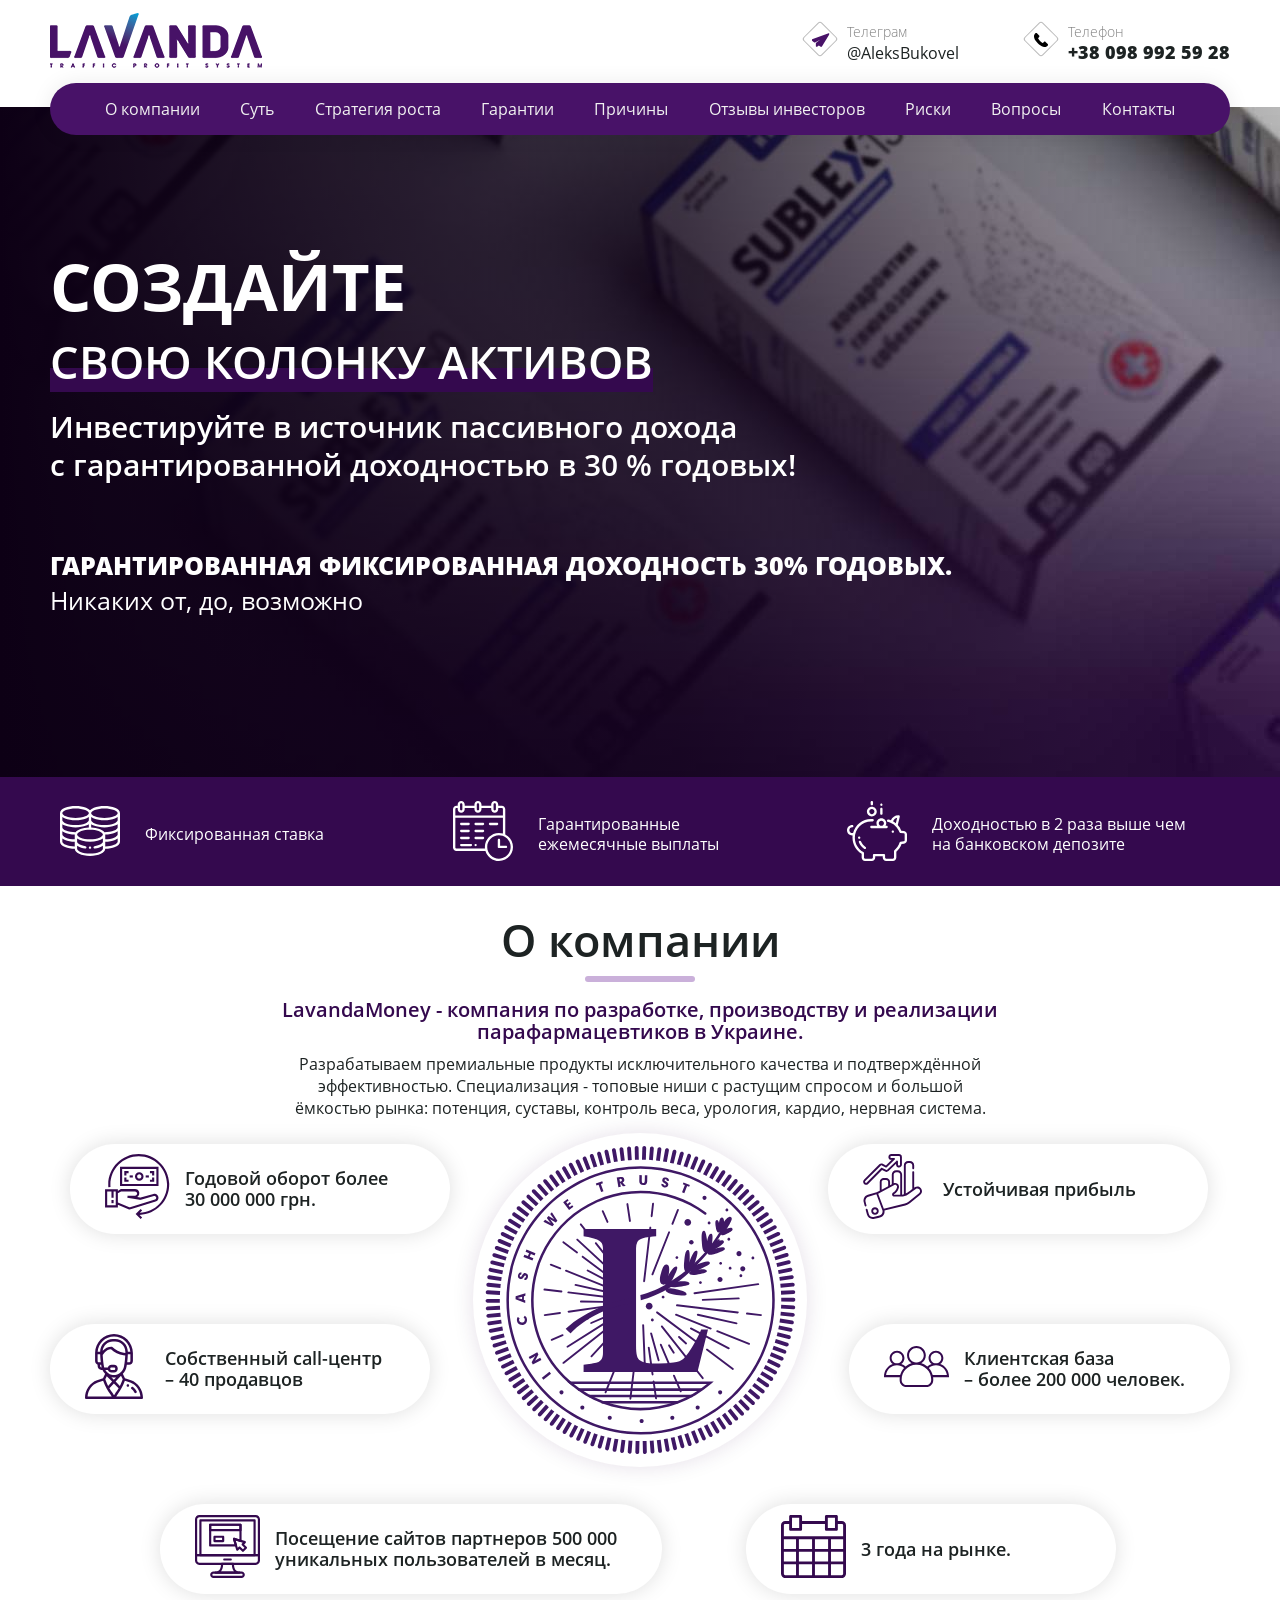
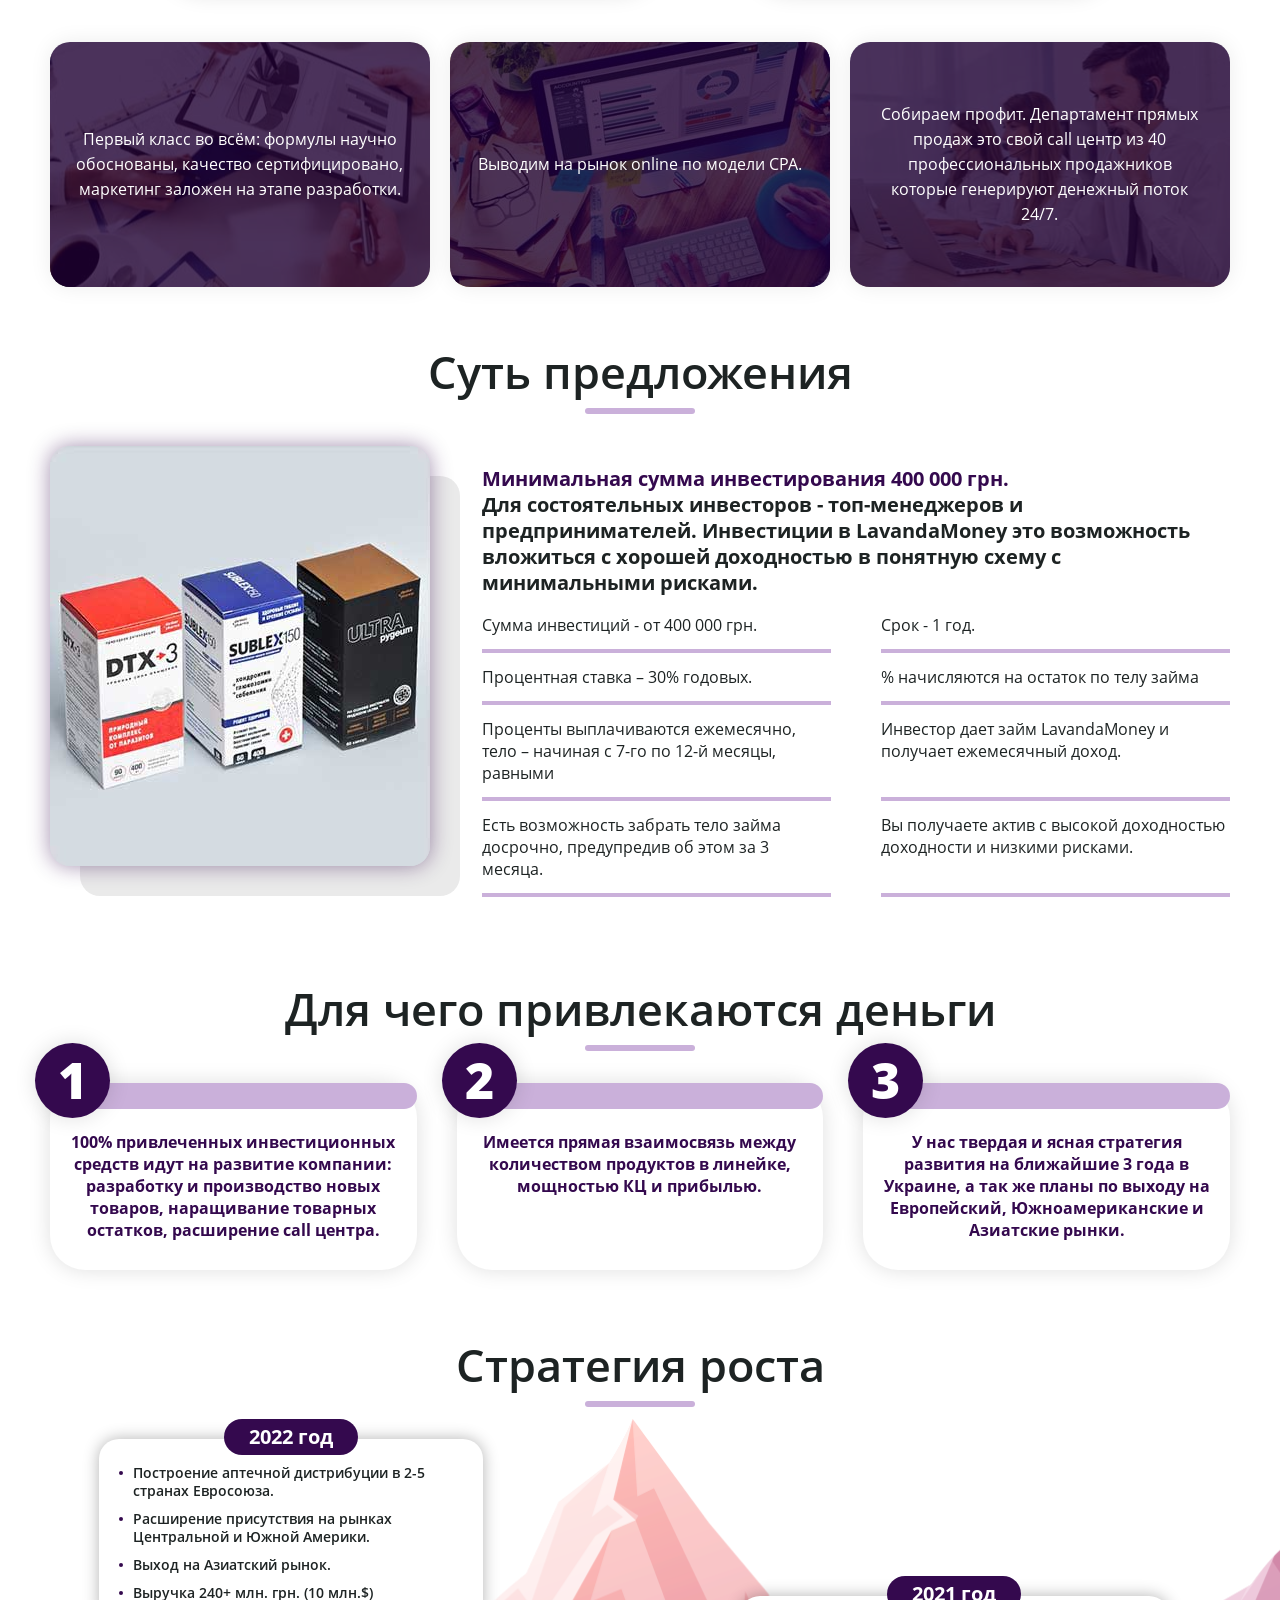
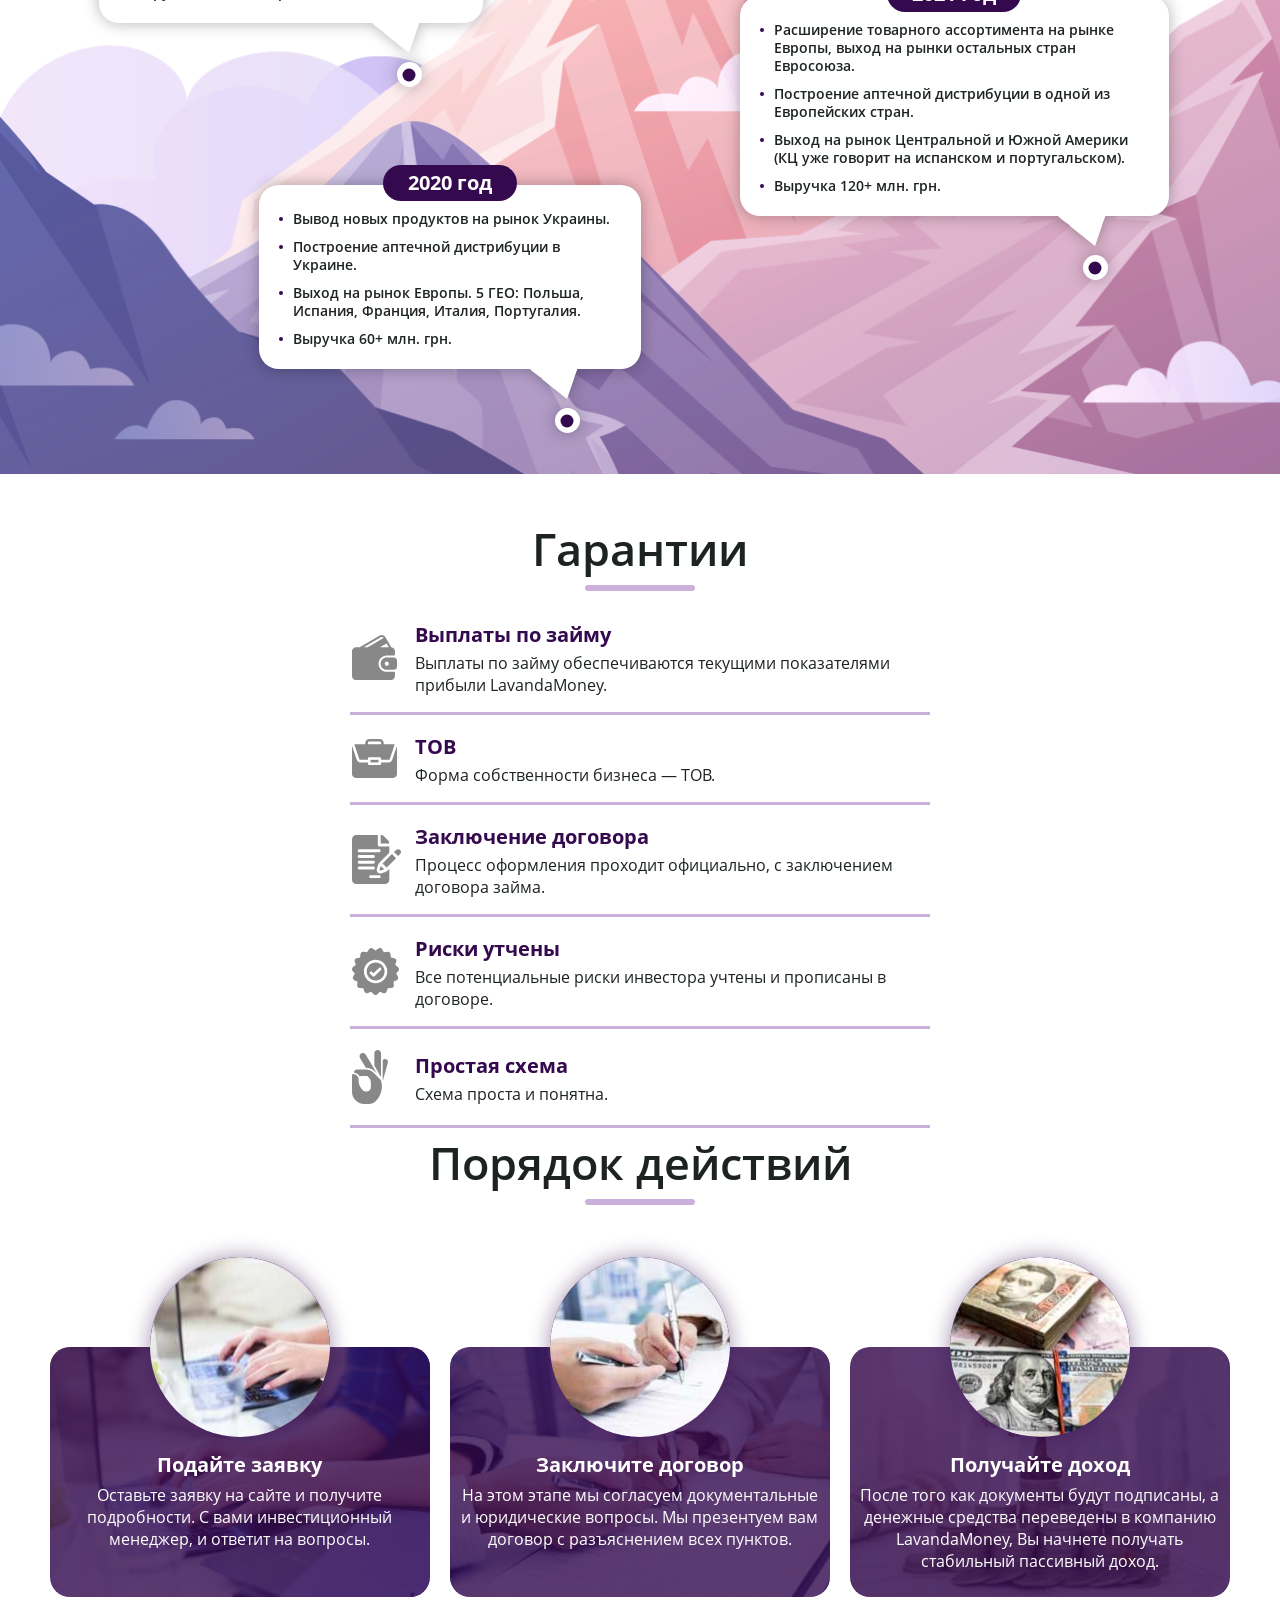
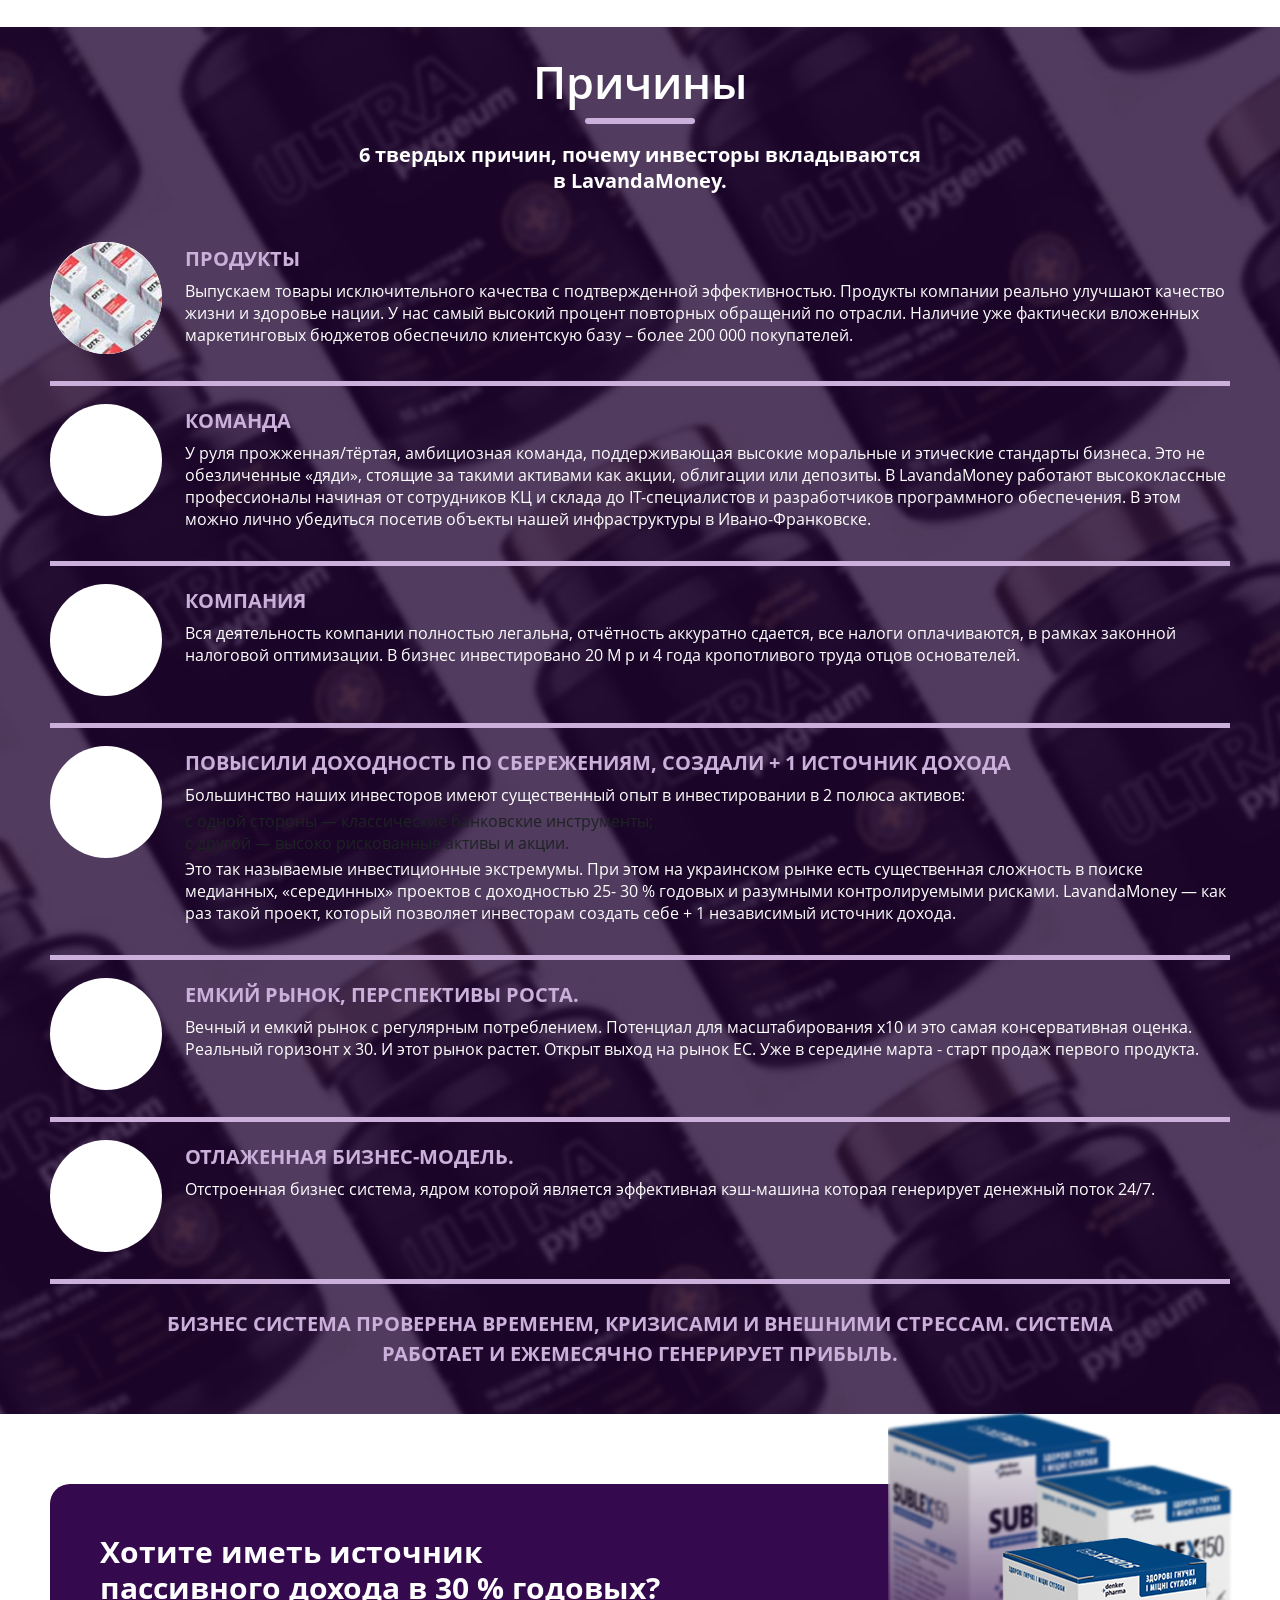
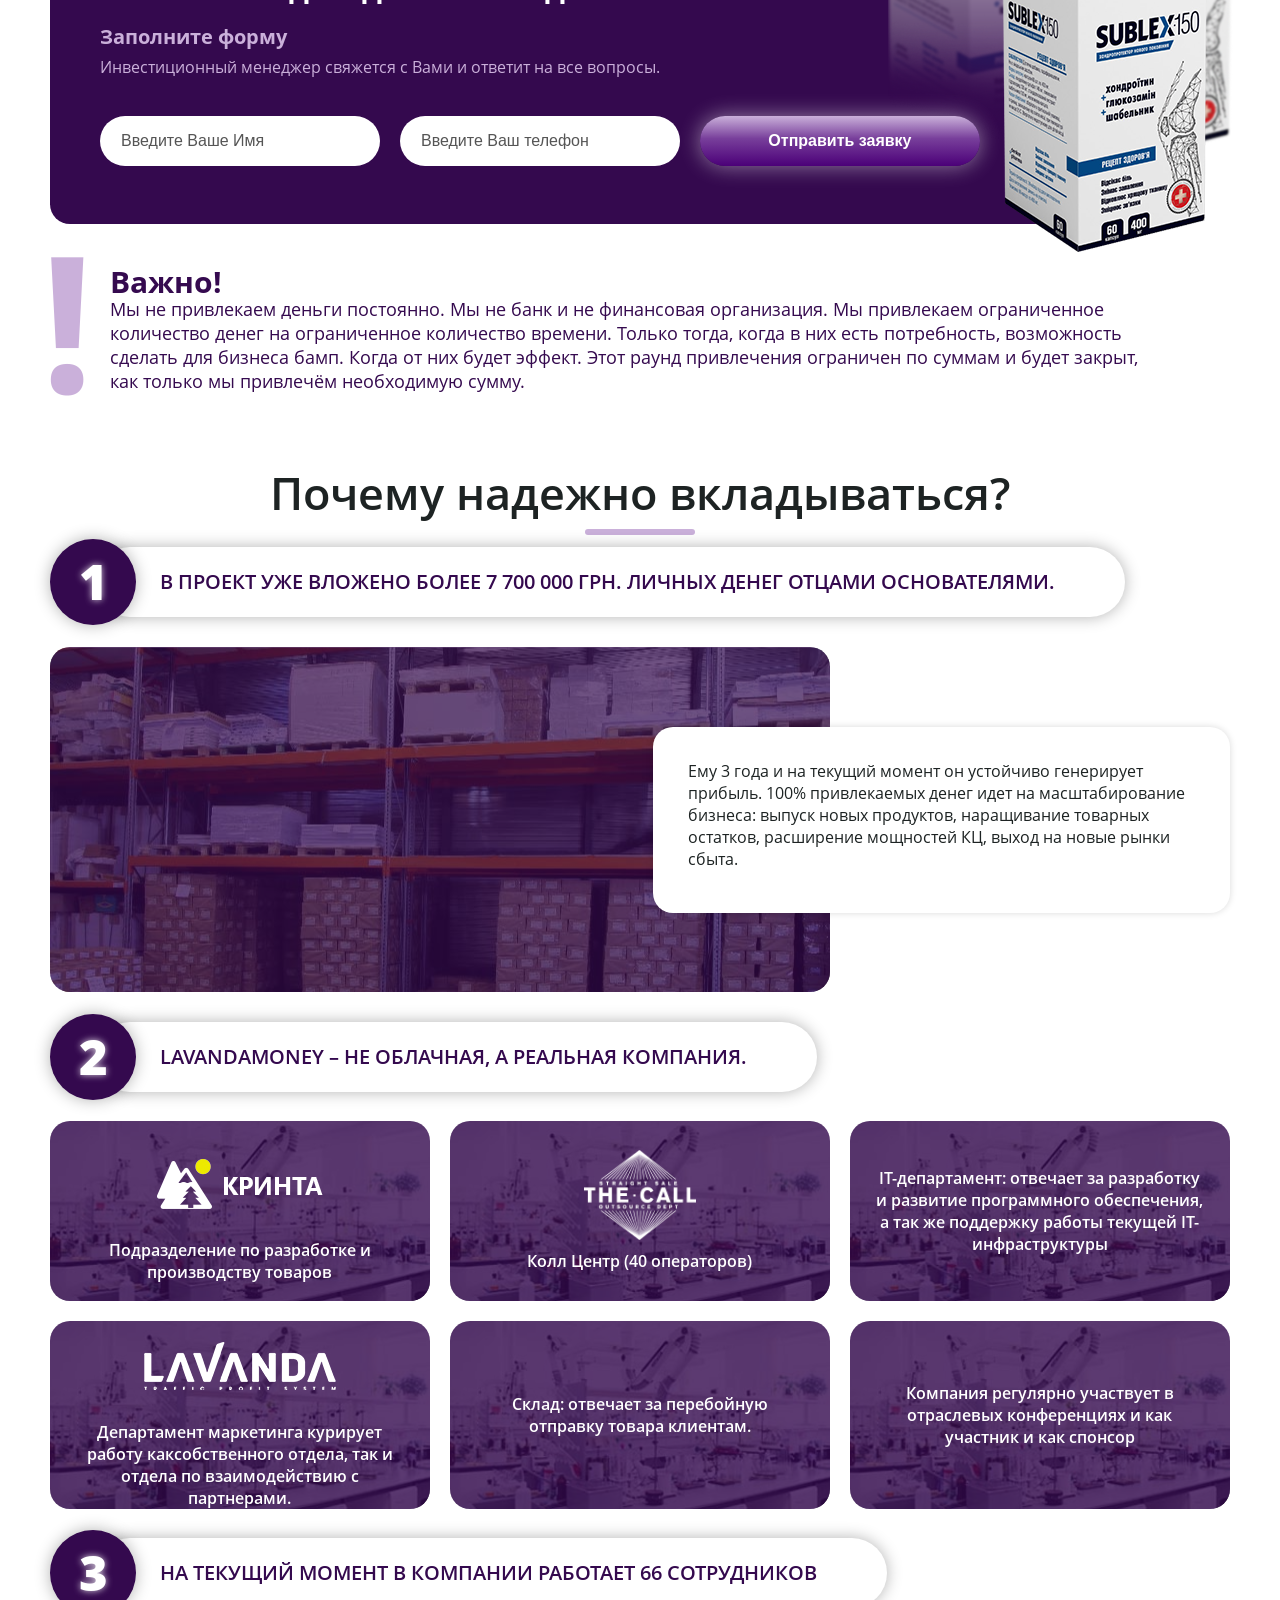
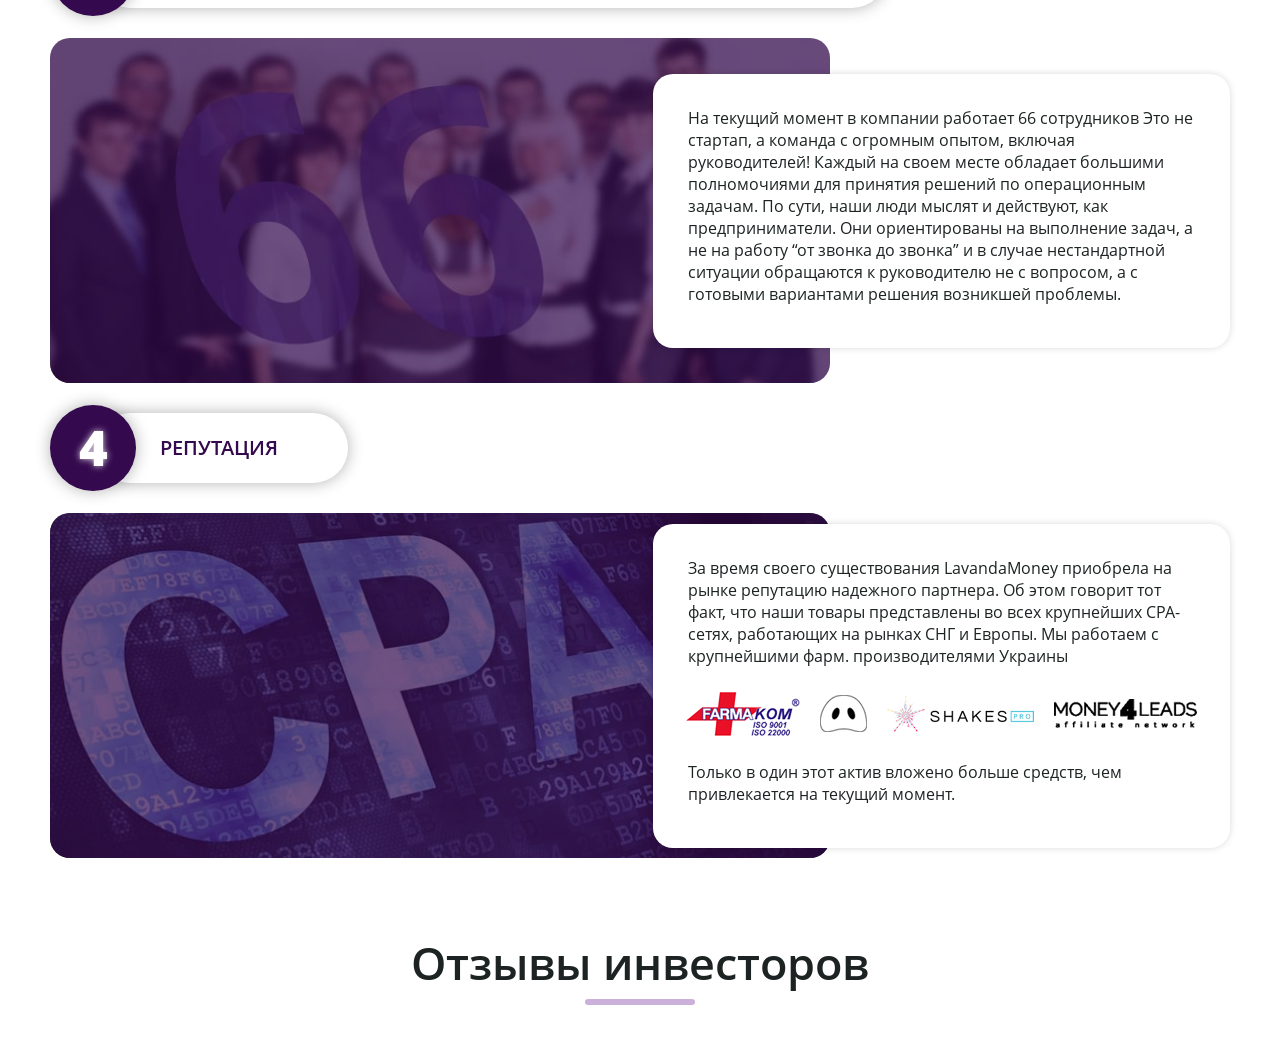
==== index.html @ 66e39f5e "Lavanda" ====
<!DOCTYPE html>

<html lang="ru">

<head>
	<meta charset="utf-8">
	<meta http-equiv="X-UA-Compatible" content="IE=edge" >
	<meta name="viewport" content="width=device-width, initial-scale=1.0">
	<meta name="description" content="">
	<link rel="stylesheet" type="text/css" href="style.css">
	<link rel="icon" type="image/png" href="favicon/favicon.ico" sizes="16x16">	
	<title>Lavanda</title>
	<script>document.write('<script src="http://' + (location.host || 'localhost').split(':')[0] + ':35729/livereload.js?snipver=1"></' + 'script>')</script>
</head>

<body>

	<div class="wrapper">

	<!-- Header -->
		
	<header>
		<div class="header_site">
			<div class="row">
				<div class="header_row">			
					<div class="left">
						<a href="#" class="logo">
							<img src="img/logo.png" alt="" />
						</a>
					</div>
					<div class="right">
						<div class="contacts_wrapp">
							<div class="contact_thumb">
								<div class="col_1">
									<i class="telegram"></i>
								</div>
								<div class="col_2">
									<div>
										<p>Телеграм</p>
									</div>
									<div>
										<a href="tg://resolve?domain=@AleksBukovel">@AleksBukovel</a>
									</div>
								</div>
							</div>
							<div class="contact_thumb">
								<div class="col_1">
									<i class="tel"></i>
								</div>
								<div class="col_2">
									<div>
										<p>Телефон</p>
									</div>
									<div>
										<a class="tel_link" href="tel:+380989925928">+38 098 992 59 28</a>
									</div>
								</div>
							</div>
						</div>
						<button class="respmenubtn">
							<span></span>
							<span></span>
							<span></span>
						</button>
					</div>
				</div>
			</div>
			<div class="main_nav_sect">
				<div class="row">
					<div class="main_nav_wrapp" id="resp_nav">
						<ul class="main_nav">							
							<li><a href="#">О компании</a></li>
							<li><a href="#">Суть</a></li>
							<li><a href="#">Стратегия роста</a></li>
							<li><a href="#">Гарантии</a></li>
							<li><a href="#">Причины</a></li>
							<li><a href="#">Отзывы инвесторов</a></li>
							<li><a href="#">Риски</a></li>
							<li><a href="#">Вопросы</a></li>
							<li><a href="#">Контакты</a></li>
						</ul>
					</div>
				</div>
			</div>
		</div>								
	</header>

	<!-- /Header -->

	<!-- Content -->
		<div class="content">

		<!-- Section 1 -->

		<section class="promo_sect">
			<div class="promo_screen">
				<div class="row">
					<div class="promo_desc">
						<h1><span class="bold_p">Создайте</span><br />
						<span class="middle_p"><span>свою колонку активов</span></span></h1>
						<p>Инвестируйте в источник пассивного дохода<br />с гарантированной доходностью в 30 % годовых!</p>
						<div class="bottom_text">
							<h3>Гарантированная фиксированная доходность 30% годовых.</h3>
							<p>Никаких от, до, возможно</p>
						</div>
					</div>
				</div>
			</div>
			<div class="thumbnails_1_wrapp">
				<div class="row">
					<div class="thumbnails_1">
						<div class="thumb_1">
							<div class="icon_col">
								<img src="img/icon_01.svg" alt="" />
							</div>
							<div class="text_col">
								<p>Фиксированная ставка</p>
							</div>
						</div>
						<div class="thumb_1">
							<div class="icon_col">
								<img src="img/datepiker.svg" alt="" />
							</div>
							<div class="text_col">
								<p>Гарантированные<br /> ежемесячные выплаты</p>
							</div>
						</div>
						<div class="thumb_1">
							<div class="icon_col">
								<img src="img/pig.svg" alt="" />
							</div>
							<div class="text_col">
								<p>Доходностью в 2 раза выше чем<br /> на банковском депозите</p>
							</div>
						</div>
					</div>
				</div>
			</div>
		</section>

		<!-- /Section 1 -->

		<!-- Section 2 -->

		<section>
			<div class="row">
				<div class="title_wrapp">
					<h2>О компании</h2>
				</div>
				<div class="about_descript">
					<h3>LavandaMoney - компания по разработке, производству и реализации парафармацевтиков в Украине.</h3>
					<p>Разрабатываем премиальные продукты исключительного качества и подтверждённой эффективностью. Специализация - топовые ниши с растущим спросом и большой ёмкостью рынка: потенция, суставы, контроль веса, урология, кардио, нервная система.</p>
				</div>
				<div class="about_article">
					<div class="about_logo_wrapp">
						<img src="img/l.svg" alt="" />
					</div>
					<div>
						<div class="about_item">
							<div class="icon_col">
								<img src="img/icon_02.svg" alt="" />
							</div>
							<div class="text_col">
								<p>Годовой оборот более<br /> 30 000 000 грн.</p>
							</div>
						</div>
						<div class="about_item">
							<div class="icon_col">
								<img src="img/icon_03.svg" alt="" />
							</div>
							<div class="text_col">
								<p>Устойчивая прибыль</p>
							</div>
						</div>
						<div class="about_item">
							<div class="icon_col">
								<img src="img/icon_04.svg" alt="" />
							</div>
							<div class="text_col">
								<p>Собственный call-центр<br /> – 40 продавцов</p>
							</div>
						</div>
						<div class="about_item">
							<div class="icon_col">
								<img src="img/icon_05.svg" alt="" />
							</div>
							<div class="text_col">
								<p>Клиентская база<br /> – более 200 000 человек.</p>
							</div>
						</div>
						<div class="about_item">
							<div class="icon_col">
								<img src="img/icon_06.svg" alt="" />
							</div>
							<div class="text_col">
								<p>Посещение сайтов партнеров 500 000<br /> уникальных пользователей в месяц.</p>
							</div>
						</div>
						<div class="about_item">
							<div class="icon_col">
								<img src="img/icon_07.svg" alt="" />
							</div>
							<div class="text_col">
								<p>3 года на рынке.</p>
							</div>
						</div>
					</div>
				</div>
				<div class="thumbnails_2">
					<div class="thumb_2">
						<img src="img/img_01.jpg" alt="" />
						<div>
							<p>Первый класс во всём: формулы научно обоснованы, качество сертифицировано, маркетинг заложен на этапе разработки.</p>
						</div>
					</div>
					<div class="thumb_2">
						<img src="img/img_02.jpg" alt="" />
						<div>
							<p>Выводим на рынок online по модели CPA.</p>
						</div>
					</div>
					<div class="thumb_2">
						<img src="img/img_03.jpg" alt="" />
						<div>
							<p>Собираем профит. Департамент прямых  продаж это свой call центр из 40 профессиональных продажников которые генерируют денежный поток 24/7.</p>
						</div>
					</div>
				</div>
			</div>
		</section>

		<!-- /Section 2 -->

		<!-- Section 3 -->

		<section>
			<div class="row">
				<div class="title_wrapp">
					<h2>Суть предложения</h2>
				</div>
				<div class="article_2">
					<div class="left_col">
						<div class="article_2_img_wrapp">
							<div class="inner">
								<img src="img/img_04.jpg" alt="" />
							</div>
						</div>
					</div>
					<div class="right_col">
						<div class="article_2_descript">
							<h4>Минимальная сумма инвестирования 400 000 грн.</h4>
							<p>Для состоятельных инвесторов - топ-менеджеров и предпринимателей. Инвестиции в LavandaMoney это возможность вложиться с хорошей доходностью в понятную схему с минимальными рисками.</p>
						</div>
						<div class="thumbnails_3">
							<div class="thumb_3">
								<p>Сумма инвестиций - от 400 000 грн.</p>
							</div>
							<div class="thumb_3">
								<p>Срок - 1 год.</p>
							</div>
							<div class="thumb_3">
								<p>Процентная ставка – 30% годовых.</p>
							</div>
							<div class="thumb_3">
								<p>% начисляются на остаток по телу займа</p>
							</div>
							<div class="thumb_3">
								<p>Проценты выплачиваются ежемесячно, тело – начиная с 7-го по 12-й месяцы, равными</p>
							</div>
							<div class="thumb_3">
								<p>Инвестор дает займ LavandaMoney и получает ежемесячный доход.</p>
							</div>
							<div class="thumb_3">
								<p>Есть возможность забрать тело займа досрочно, предупредив об этом за 3 месяца.</p>
							</div>
							<div class="thumb_3">
								<p>Вы получаете актив с высокой доходностью доходности и низкими рисками.</p>
							</div>
						</div>
					</div>
				</div>
			</div>
		</section>

		<!-- /Section 3 -->

		<!-- Section 4 -->

		<section>
			<div class="row">
				<div class="title_wrapp">
					<h2>Для чего привлекаются деньги</h2>
				</div>
				<div class="items_thumbnails">
					<div class="item_thumb">
						<div class="thumb_mum">
							<p>1</p>
						</div>
						<div class="thumb_descript">
							<p>100% привлеченных инвестиционных средств идут на развитие компании: разработку и производство новых товаров, наращивание товарных остатков, расширение call центра.</p>
						</div>
					</div>
					<div class="item_thumb">
						<div class="thumb_mum">
							<p>2</p>
						</div>
						<div class="thumb_descript">
							<p>Имеется прямая взаимосвязь между количеством продуктов в линейке, мощностью КЦ и прибылью.</p>
						</div>
					</div>
					<div class="item_thumb">
						<div class="thumb_mum">
							<p>3</p>
						</div>
						<div class="thumb_descript">
							<p>У нас твердая и ясная стратегия развития на ближайшие 3 года в Украине, а так же планы по выходу на Европейский, Южноамериканские и Азиатские рынки.</p>
						</div>
					</div>
				</div>
			</div>
		</section>

		<!-- /Section 4 -->

		<!-- Section 5 -->

		<section>
			<div class="row">
				<div class="title_wrapp">
					<h2>Стратегия роста</h2>
				</div>
			</div>
			<div class="strategy">
				<div class="row">
					<div class="strategy_item">
						<div class="strategy_item_date"><p>2022 год</p></div>
						<ul>
							<li>Построение аптечной дистрибуции в 2-5 странах Евросоюза.</li>
							<li>Расширение присутствия на рынках Центральной и Южной Америки.</li>
							<li>Выход на Азиатский рынок.</li>
							<li>Выручка 240+ млн. грн. (10 млн.$)</li>
						</ul>
						<span class="circle"></span>
					</div>
					<div class="strategy_item">
						<div class="strategy_item_date"><p>2021 год</p></div>
						<ul>
							<li>Расширение товарного ассортимента на рынке Европы, выход на рынки остальных стран
							Евросоюза.</li>
							<li>Построение аптечной дистрибуции в одной из Европейских стран.</li>
							<li>Выход на рынок Центральной и Южной Америки (КЦ уже говорит на испанском и португальском).</li>
							<li>Выручка 120+ млн. грн.</li>
						</ul>
						<span class="circle"></span>
					</div>
					<div class="strategy_item">
						<div class="strategy_item_date"><p>2020 год</p></div>
						<ul>
							<li>Вывод новых продуктов на рынок Украины.</li>
							<li>Построение аптечной дистрибуции в Украине.</li>
							<li>Выход на рынок Европы. 5 ГЕО: Польша, Испания, Франция, Италия, Португалия.</li>
							<li>Выручка 60+ млн. грн.</li>
						</ul>
						<span class="circle"></span>
					</div>
				</div>
			</div>
		</section>

		<!-- /Section 5 -->

		<!-- Section 6 -->

		<section>
			<div class="row">
				<div class="title_wrapp">
					<h2>Гарантии</h2>
				</div>
				<div class="warranty_wrapp">
					<div class="warranty">
						<div class="col_1">
							<img src="img/wallet.svg" alt="" />
						</div>
						<div class="col_2">
							<h3>Выплаты по займу</h3>
							<p>Выплаты по займу обеспечиваются текущими показателями прибыли LavandaMoney.</p>
						</div>
					</div>
					<div class="warranty">
						<div class="col_1">
							<img src="img/bag.svg" alt="" />
						</div>
						<div class="col_2">
							<h3>ТОВ</h3>
							<p>Форма собственности бизнеса — ТОВ.</p>
						</div>
					</div>
					<div class="warranty">
						<div class="col_1">
							<img src="img/notice.svg" alt="" />
						</div>
						<div class="col_2">
							<h3>Заключение договора</h3>
							<p>Процесс оформления проходит официально, с заключением договора займа.</p>
						</div>
					</div>
					<div class="warranty">
						<div class="col_1">
							<img src="img/mark.svg" alt="" />
						</div>
						<div class="col_2">
							<h3>Риски утчены</h3>
							<p>Все потенциальные риски инвестора учтены и прописаны в договоре.</p>
						</div>
					</div>
					<div class="warranty">
						<div class="col_1">
							<img src="img/ok.svg" alt="" />
						</div>
						<div class="col_2">
							<h3>Простая схема</h3>
							<p>Схема проста и понятна.</p>
						</div>
					</div>
				</div>

				<div class="title_wrapp">
					<h2>Порядок действий</h2>
				</div>
				<div class="steps_thumbs">
					<div class="step_thumb">
						<div class="circle_img">
							<img src="img/img_05.jpg" alt="" />
						</div>
						<div class="step_thumb_content">
							<img class="thumb_img" src="img/img_08.jpg" alt="" />
							<div class="thumb_descript">
								<h3>Подайте заявку</h3>
								<p>Оставьте заявку на сайте и получите подробности. С вами инвестиционный менеджер, и ответит на вопросы.</p>
							</div>
						</div>
					</div>
					<div class="step_thumb">
						<div class="circle_img">
							<img src="img/img_06.jpg" alt="" />
						</div>
						<div class="step_thumb_content">
							<img class="thumb_img" src="img/img_09.jpg" alt="" />
							<div class="thumb_descript">
								<h3>Заключите договор</h3>
								<p>На этом этапе мы согласуем документальные   и юридические вопросы. Мы презентуем вам договор с разъяснением всех пунктов.</p>
							</div>
						</div>
					</div>
					<div class="step_thumb">
						<div class="circle_img">
							<img src="img/img_07.jpg" alt="" />
						</div>
						<div class="step_thumb_content">
							<img class="thumb_img" src="img/img_10.jpg" alt="" />
							<div class="thumb_descript">
								<h3>Получайте доход</h3>
								<p>После того как документы будут подписаны, а денежные средства переведены в компанию LavandaMoney, Вы начнете получать стабильный пассивный доход.</p>
							</div>
						</div>
					</div>
				</div>
			</div>
		</section>

		<!-- /Section 6 -->

		<!-- Section 7 -->

		<section class="cuses_sect">
			<div class="row">
				<div class="title_wrapp white">
					<h2>Причины</h2>
					<p>6 твердых причин, почему инвесторы вкладываются<br /> в LavandaMoney.</p>
				</div>
				<div class="causes_wrapp">
					<div class="cause_item">
						<div class="col_1">
							<div class="circle_item">
								<img src="img/img_11.jpg" alt="" />
							</div>
						</div>
						<div class="col_2">
							<h3>Продукты</h3>
							<p>Выпускаем товары исключительного качества с подтвержденной эффективностью. Продукты компании реально улучшают качество жизни и здоровье нации. У нас самый высокий процент повторных обращений по отрасли. Наличие уже фактически вложенных маркетинговых бюджетов обеспечило клиентскую базу – более 200 000 покупателей.</p>
						</div>
					</div>
					<div class="cause_item">
						<div class="col_1">
							<div class="circle_item">
								<img src="img/" alt="" />
							</div>
						</div>
						<div class="col_2">
							<h3>Команда</h3>
							<p>У руля прожженная/тёртая, амбициозная команда, поддерживающая высокие моральные и этические стандарты бизнеса. Это не обезличенные «дяди», стоящие за такими активами как акции, облигации или депозиты. В LavandaMoney работают высококлассные профессионалы начиная от сотрудников КЦ и склада до IT-специалистов и разработчиков программного обеспечения. В этом можно лично убедиться посетив объекты нашей инфраструктуры в Ивано-Франковске.</p>
						</div>
					</div>
					<div class="cause_item">
						<div class="col_1">
							<div class="circle_item">
								<img src="img/" alt="" />
							</div>
						</div>
						<div class="col_2">
							<h3>Компания</h3>
							<p>Вся деятельность компании полностью легальна, отчётность аккуратно сдается, все налоги оплачиваются, в рамках законной налоговой оптимизации. В бизнес инвестировано 20 М р и 4 года кропотливого труда отцов основателей.</p>
						</div>
					</div>
					<div class="cause_item">
						<div class="col_1">
							<div class="circle_item">
								<img src="img/" alt="" />
							</div>
						</div>
						<div class="col_2">
							<h3>Повысили доходность по сбережениям, создали + 1 источник дохода</h3>
							<p>Большинство наших инвесторов имеют существенный опыт в инвестировании в 2 полюса активов:</p>
							<ul>
								<li>с одной стороны — классические банковские инструменты;</li>
								<li>с другой — высоко рискованные активы и акции.</li>
							</ul>						
							<p>Это так называемые инвестиционные экстремумы. При этом на украинском рынке есть существенная сложность в поиске медианных, «серединных» проектов с доходностью 25- 30 % годовых и разумными контролируемыми рисками. LavandaMoney —  как раз такой проект, который позволяет инвесторам создать себе + 1 независимый источник дохода.</p>
						</div>
					</div>
					<div class="cause_item">
						<div class="col_1">
							<div class="circle_item">
								<img src="img/" alt="" />
							</div>
						</div>
						<div class="col_2">
							<h3>Емкий рынок, перспективы роста.</h3>
							<p>Вечный и емкий рынок с регулярным потреблением. Потенциал для масштабирования x10 и это самая консервативная оценка. Реальный горизонт x 30. И этот рынок растет. Открыт выход на рынок EC. Уже в середине марта - старт продаж первого продукта.</p>
						</div>
					</div>
					<div class="cause_item">
						<div class="col_1">
							<div class="circle_item">
								<img src="img/" alt="" />
							</div>
						</div>
						<div class="col_2">
							<h3>Отлаженная бизнес-модель.</h3>
							<p>Отстроенная бизнес система, ядром которой является эффективная кэш-машина которая генерирует денежный поток 24/7.</p>
						</div>
					</div>
					<div class="causes_footer">
						<p>Бизнес система проверена временем, кризисами и внешними стрессам. Система работает и ежемесячно генерирует прибыль.</p>
					</div>
				</div>
			</div>
		</section>

		<!-- /Section 7 -->

		<!-- Section 8 -->

		<section>
			<div class="row">
				<div class="contact_form_box">
					<img class="bg_img" src="img/corobs.png" alt="" />
					<div class="inner">
						<div class="contact_form_desc">
							<h2>Хотите иметь источник пассивного дохода в 30 % годовых?</h2>
							<div class="contact_form_title">
								<h3>Заполните форму</h3>
								<p>Инвестиционный менеджер свяжется с Вами и ответит на все вопросы.</p>
							</div>
						</div>
						<div class="contact_form">
							<div class="col">
								<div class="input_wrapp">
									<input type="text" placeholder="Введите Ваше Имя" />
								</div>
							</div>
							<div class="col">
								<div class="input_wrapp">
									<input type="tel" placeholder="Введите Ваш телефон" />
								</div>
							</div>
							<div class="col">
								<div class="submit_wrapp">
									<input type="submit" class="purple_pill" value="Отправить заявку" />
								</div>
							</div>
						</div>
					</div>
				</div>
				<div class="important">
					<h3>Важно!</h3>
					<p>Мы не привлекаем деньги постоянно. Мы не банк и не финансовая организация. Мы привлекаем ограниченное количество денег на ограниченное количество времени. Только тогда, когда в них есть потребность, возможность сделать для бизнеса бамп. Когда от них будет эффект. Этот раунд привлечения ограничен по суммам и будет закрыт, как только мы привлечём необходимую сумму.</p>
				</div>
			</div>
		</section>

		<!-- /Section 8 -->

		<!-- Section 9 -->

		<section>
			<div class="row">
				<div class="title_wrapp">
					<h2>Почему надежно вкладываться?</h2>
				</div>
				<div class="item">
					<div class="item_title">
						<div class="circle_num">
							<p>1</p>
						</div>
						<div class="item_text">
							<p>В проект уже вложено более 7 700 000 грн. личных денег отцами основателями.</p>
						</div>
					</div>
					<div class="article_3">
						<div class="img_box">
							<img src="img/img_12.jpg" alt="" />
						</div>
						<div class="article_3_descript">
							<p>Ему 3 года и на текущий момент он устойчиво генерирует прибыль. 100% привлекаемых денег идет на масштабирование бизнеса: выпуск новых продуктов, наращивание товарных остатков, расширение мощностей КЦ, выход на новые рынки сбыта.</p>
						</div>
					</div>
				</div>
				<div class="item">
					<div class="item_title">
						<div class="circle_num">
							<p>2</p>
						</div>
						<div class="item_text">
							<p>LavandaMoney – не облачная, а реальная компания.</p>
						</div>
					</div>
					<div class="thumbnails_4">
						<div class="thumb_4">
							<img class="thumb_img" src="img/thumb_01.jpg" alt="" />
							<div>
								<div class="thumb_logo">
									<img src="img/krinta.png" alt="" />
								</div>
								<p>Подразделение по разработке и производству товаров</p>
							</div>
						</div>
						<div class="thumb_4">
							<img class="thumb_img" src="img/thumb_01.jpg" alt="" />
							<div>
								<div class="thumb_logo">
									<img class="thumb_logo" src="img/the_call.png" alt="" />
								</div>
								<p>Колл Центр (40 операторов)</p>
							</div>
						</div>
						<div class="thumb_4">
							<img class="thumb_img" src="img/thumb_01.jpg" alt="" />
							<div>
								<p>IT-департамент: отвечает за разработку и развитие программного обеспечения, а так же поддержку работы текущей IT-инфраструктуры</p>
							</div>
						</div>
						<div class="thumb_4">
							<img class="thumb_img" src="img/thumb_01.jpg" alt="" />
							<div>
								<div class="thumb_logo">
									<img src="img/lavanda_white.png" alt="" />
								</div>
								<p>Департамент маркетинга курирует работу каксобственного отдела, так и отдела по взаимодействию с партнерами.</p>
							</div>
						</div>
						<div class="thumb_4">
							<img class="thumb_img" src="img/thumb_01.jpg" alt="" />
							<div>
								<p>Склад: отвечает за перебойную отправку товара клиентам.</p>
							</div>
						</div>
						<div class="thumb_4">
							<img class="thumb_img" src="img/thumb_01.jpg" alt="" />
							<div>
								<p>Компания регулярно участвует в отраслевых конференциях и как участник и как спонсор</p>
							</div>
						</div>
					</div>
				</div>
				<div class="item">
					<div class="item_title">
						<div class="circle_num">
							<p>3</p>
						</div>
						<div class="item_text">
							<p>На текущий момент в компании работает 66 сотрудников</p>
						</div>
					</div>
					<div class="article_3">
						<div class="img_box">
							<img src="img/img_13.jpg" alt="" />
						</div>
						<div class="article_3_descript">
							<p>На текущий момент в компании работает 66 сотрудников Это не стартап, а команда с огромным опытом, включая руководителей! Каждый на своем месте обладает большими полномочиями для принятия решений по операционным задачам. По сути, наши люди мыслят и действуют, как предприниматели. Они ориентированы на выполнение задач, а не на работу “от звонка до звонка” и в случае нестандартной ситуации обращаются к руководителю не с вопросом, а с готовыми вариантами решения возникшей проблемы.</p>
						</div>
					</div>
				</div>
				<div class="item">
					<div class="item_title">
						<div class="circle_num">
							<p>4</p>
						</div>
						<div class="item_text">
							<p>Репутация</p>
						</div>
					</div>
					<div class="article_3">
						<div class="img_box">
							<img src="img/img_14.jpg" alt="" />
						</div>
						<div class="article_3_descript">
							<p>За время своего существования LavandaMoney приобрела на рынке репутацию надежного партнера. Об этом говорит тот факт, что наши товары представлены во всех крупнейших CPA-сетях, работающих на рынках СНГ и Европы. Мы работаем с крупнейшими фарм. производителями Украины</p>
							<div class="productions">
								<div>
									<img src="img/pr_01.png" alt="" />
								</div>
								<div>
									<img src="img/pr_02.png" alt="" />
								</div>
								<div>
									<img src="img/pr_03.png" alt="" />
								</div>
								<div>
									<img src="img/pr_04.png" alt="" />
								</div>
							</div>
							<p>Только в один этот актив вложено больше средств, чем привлекается на текущий момент.</p>
						</div>
					</div>
				</div>
			</div>
		</section>
		
		<!-- /Section 9 -->

		<!-- Section 10 -->

		<section>
			<div class="row">
				<div class="title_wrapp">
					<h2>Отзывы инвесторов</h2>
				</div>
				<div class="testimonial_slider">
					<div class="slide">
						<div class="testimonial">
							
						</div>
					</div>
				</div>
			</div>
		</section>
		
		<!-- /Section 10 -->

		</div>
	<!-- /Content -->

	<!-- Footer -->

		<footer class="footer_section">

		</footer>

	<!-- /Footer -->

	</div>

	<link rel="stylesheet" type="text/css" href="responsive.css">
	<link rel="stylesheet" type="text/css" href="slick/slick.css">
	<link rel="stylesheet" type="text/css" href="vendors/css/jquery.mCustomScrollbar.css">
	<link rel="stylesheet" type="text/css" href="vendors/css/jquery.fancybox.css">
	<script src="vendors/js/jquery.js"></script>
	<script src="slick/slick.js"></script>
	<script type="text/javascript" src="vendors/js/jquery.mCustomScrollbar.concat.min.js"></script>
	<script src="vendors/js/jquery.fancybox.js"></script>
	<script src="js/scripts.js"></script>

</body>
</html>
---- style.css ----
@charset "utf-8";

/*------------------*/
/*-- Fonts --*/
/*------------------*/

@font-face {
    font-family: "Open Sans";
    src: url("fonts/OpenSans.eot");
    src: url("fonts/OpenSans.eot?#iefix") format("embedded-opentype"),
        url("fonts/OpenSans.woff2") format("woff2"),
        url("fonts/OpenSans.woff") format("woff"),
        url("fonts/OpenSans.ttf") format("truetype"),
        url("fonts/OpenSans.svg#OpenSans") format("svg");
    font-weight: normal;
    font-style: normal;
}

@font-face {
    font-family: "Open Sans";
    src: url("fonts/OpenSans-Extrabold.eot");
    src: url("fonts/OpenSans-Extrabold.eot?#iefix") format("embedded-opentype"),
        url("fonts/OpenSans-Extrabold.woff2") format("woff2"),
        url("fonts/OpenSans-Extrabold.woff") format("woff"),
        url("fonts/OpenSans-Extrabold.ttf") format("truetype"),
        url("fonts/OpenSans-Extrabold.svg#fonts/OpenSans-Extrabold") format("svg");
    font-weight: 800;
    font-style: normal;
}

@font-face {
    font-family: "Open Sans";
    src: url("fonts/OpenSans-Bold.eot");
    src: url("fonts/OpenSans-Bold.eot?#iefix") format("embedded-opentype"),
        url("fonts/OpenSans-Bold.woff2") format("woff2"),
        url("fonts/OpenSans-Bold.woff") format("woff"),
        url("fonts/OpenSans-Bold.ttf") format("truetype"),
        url("fonts/OpenSans-Bold.svg#fonts/OpenSans-Bold") format("svg");
    font-weight: bold;
    font-style: normal;
}

@font-face {
    font-family: "Open Sans";
    src: url("fonts/OpenSans-Light.eot");
    src: url("fonts/OpenSans-Light.eot?#iefix") format("embedded-opentype"),
        url("fonts/OpenSans-Light.woff2") format("woff2"),
        url("fonts/OpenSans-Light.woff") format("woff"),
        url("fonts/OpenSans-Light.ttf") format("truetype"),
        url("fonts/OpenSans-Light.svg#fonts/OpenSans-Light") format("svg");
    font-weight: 300;
    font-style: normal;
}

@font-face {
    font-family: "Open Sans";
    src: url("fonts/OpenSans-Semibold.eot");
    src: url("fonts/OpenSans-Semibold.eot?#iefix") format("embedded-opentype"),
        url("fonts/OpenSans-Semibold.woff2") format("woff2"),
        url("fonts/OpenSans-Semibold.woff") format("woff"),
        url("fonts/OpenSans-Semibold.ttf") format("truetype"),
        url("fonts/OpenSans-Semibold.svg#fonts/OpenSans-Semibold") format("svg");
    font-weight: 600;
    font-style: normal;
}

/*-------------------------------------------*/
/* BASIC SETUP */
/*-------------------------------------------*/

* {
    margin: 0;
    padding: 0;
    -webkit-box-sizing: border-box;
    -moz-box-sizing: border-box;
    box-sizing: border-box;
}

html {
    -webkit-text-size-adjust: 100%;
}

html,
body {
    min-height: 100%;
    min-width: 100%;
    height: 100%;
}

body {
    background: #ffffff;
    font-family: "Open Sans";
    font-size: 16px;
    line-height: 22px;
    font-weight: normal;
    color: #1d2323;
}

.wrapper {
    position: relative;
    display: flex;
    display: -ms-flexbox;
    display: -webkit-flex;
    flex-direction: column;
    -webkit-flex-direction: column;
    -ms-flex-direction: column;
    min-height: 100%;
    min-height: 100vh;
}

header {
    flex: 0 0 auto;
    -webkit-flex: 0 0 auto;
    position: relative;
    z-index: 2;
}

.content {
    flex: 1 0 auto;
    -webkit-flex: 1 0 auto;
}

footer {
    flex: 0 0 auto;
    -webkit-flex: 0 0 auto;
}

::-webkit-input-placeholder {color:#555555;}
::-moz-placeholder          {color:#555555;}
:-moz-placeholder           {color:#555555;}
:-ms-input-placeholder      {color:#555555;}

input,
textarea,
button,
select,
a,
img {
    outline: none;
}

select {
    -webkit-appearance: none;
    appearance: none;
    -moz-appearance;
    text-indent: 0.01px;
    text-overflow: "";
}

*::-ms-expand { display: none; }

input::-webkit-outer-spin-button,
input::-webkit-inner-spin-button {
    -webkit-appearance: none;
}

input[type="number"] {
    -moz-appearance: textfield;
}

input {
    -webkit-appearance: none;
    -moz-appearance
}

button {
    -webkit-appearance: none;
    -moz-appearance
}

textarea {
    resize: none;
    overflow: auto;
    -webkit-appearance: none;
    -moz-appearance;
}

input::-webkit-input-placeholder       {opacity: 1; transition: opacity .3s ease;}
input::-moz-placeholder                {opacity: 1; transition: opacity .3s ease;}
input:-moz-placeholder                 {opacity: 1; transition: opacity .3s ease;}
input:-ms-input-placeholder            {opacity: 1; transition: opacity .3s ease;}
input:focus::-webkit-input-placeholder {opacity: 0; transition: opacity .3s ease;}
input:focus::-moz-placeholder          {opacity: 0; transition: opacity .3s ease;}
input:focus:-moz-placeholder           {opacity: 0; transition: opacity .3s ease;}
input:focus:-ms-input-placeholder      {opacity: 0; transition: opacity .3s ease;}

textarea::-webkit-input-placeholder       {opacity: 1; transition: opacity .3s ease;}
textarea::-moz-placeholder                {opacity: 1; transition: opacity .3s ease;}
textarea:-moz-placeholder                 {opacity: 1; transition: opacity .3s ease;}
textarea:-ms-input-placeholder            {opacity: 1; transition: opacity .3s ease;}
textarea:focus::-webkit-input-placeholder {opacity: 0; transition: opacity .3s ease;}
textarea:focus::-moz-placeholder          {opacity: 0; transition: opacity .3s ease;}
textarea:focus:-moz-placeholder           {opacity: 0; transition: opacity .3s ease;}
textarea:focus:-ms-input-placeholder      {opacity: 0; transition: opacity .3s ease;}


/*-------------------------------------------*/
/* ----- DEFAULT STYLES ------ */
/*-------------------------------------------*/

section {
    position: relative;
    padding: 20px 0;
}

h1 {
    text-transform: uppercase;
    font-family: "Open Sans";
    font-size: 65px;
    line-height: 68px;
    font-weight: bold;
    color: #1d2323;
}

h2 {
    font-family: "Open Sans";
    font-size: 45px;
    line-height: 45px;
    font-weight: 600;
    color: #1d2323;
}

h3 {
    font-family: "Open Sans";
    font-size: 20px;
    line-height: 26px;
    font-weight: bold;
    color: #1d2323;
}

h4 {
    font-family: "Open Sans";
    font-size: 16px;
    line-height: 22px;
    font-weight: normal;
    color: #1d2323;
}

p {
    font-family: "Open Sans";
    font-size: 16px;
    line-height: 22px;
    font-weight: normal;
    color: #1d2323;
}

a {
    text-decoration: none;
    cursor: pointer;
    font-family: "Open Sans";
    font-size: 16px;
    line-height: 22px;
    font-weight: normal;
    color: #1d2323;
}

li {
    list-style: none;
    font-family: "Open Sans";
    font-size: 16px;
    line-height: 22px;
    font-weight: normal;
    color: #1d2323;
}

img {
    outline: none;
    border: 1px solid transparent;
    border: none;
}

button:hover,
button:active,
a:hover,
a:active {
    -webkit-tap-highlight-color: rgba(0,0,0,0); 
    -webkit-tap-highlight-color: transparent;
}

input {

}

input:focus {

}

textarea {

}

textarea:focus {

}

/*-------------------------------------------*/
/* ----- REUSABLE COMPONENTS ------ */
/*-------------------------------------------*/

.row {
    max-width: 1230px;
    margin: 0 auto;
    padding: 0 25px;
}

.overflow_wrapp {
    overflow: hidden;
}

.align_center {
    text-align: center;
}

.align_right {
    text-align: right;
}

.align_left {
    text-align: left;
}

/*-- Slick --*/

.slick-arrow {
    display: block;
    width: 75px;
    height: 75px;
    cursor: pointer;
    z-index: 2;
    position: absolute;
    top: 50%;
    opacity: .6;
    margin-top: -40px;
    background: #ffffff;
    border: 1px solid transparent;
    -webkit-border-radius: 50%;
    -moz-border-radius: 50%;
    border-radius: 50%;
    -webkit-box-shadow: 0 1px 5px 0 rgba(0, 0, 0, .5);
    -moz-box-shadow: 0 1px 5px 0 rgba(0, 0, 0, .5);
    box-shadow: 0 1px 5px 0 rgba(0, 0, 0, .5);
    -webkit-transition-property: box-shadow, opacity;
    -webkit-transition-duration: .3s;
    -webkit-transition-timing-function: ease;

    -moz-transition-property: box-shadow, opacity;
    -moz-transition-duration: .3s;
    -moz-transition-timing-function: ease;

    -ms-transition-property: box-shadow, opacity;
    -ms-transition-duration: .3s;
    -ms-transition-timing-function: ease;

    -o-transition-property: box-shadow, opacity;
    -o-transition-duration: .3s;
    -o-transition-timing-function: ease;

    transition-property: box-shadow, opacity;
    transition-duration: .3s;
    transition-timing-function: ease;
}

.slick-arrow:hover {
    opacity: 1;
    -webkit-box-shadow: 0 1px 12px 0 rgba(0, 0, 0, .5);
    -moz-box-shadow: 0 1px 12px 0 rgba(0, 0, 0, .5);
    box-shadow: 0 1px 12px 0 rgba(0, 0, 0, .5);
}

.slick-arrow img {
    display: block;
    width: 36px;
    height: auto;
    margin: auto;
    position: absolute;
    top: 0;
    left: 0;
    right: 0;
    bottom: 0;
}

.slick-prev {
    left: -21px;
}

.slick-prev img {
    left: -2px;
}

.slick-next {
    right: -21px;
}

.slick-next img {
    right: -6px;
}

.slick-dots {
    text-align: center;
}

.slick-dots li {
    display: inline-block;
    vertical-align: top;
    cursor: pointer;
    margin: 4px;
}

.slick-dots li button {
    font-size: 0;
    line-height: 0;
    width: 16px;
    height: 16px;
    cursor: pointer;
    background: transparent;
    position: relative;
    border: 2px solid #006df0;
    -webkit-border-radius: 50%;
    -moz-border-radius: 50%;
    border-radius: 50%;
}

.slick-dots li.slick-active button {
    background: #006df0;
}

/*-- /Slick --*/

/*-------------------------------------------*/
/* ----- HEADER ------ */
/*-------------------------------------------*/

/* ----- Responsive Menu Button ------ */

.respmenubtn {
    /*display: inline-block;*/
    display: none;
    vertical-align: top;
    width: 45px;
    height: 37px;
    background: transparent;
    cursor: pointer;
    position: relative;
    top: 6px;
    z-index: 11;
    border: 1px solid transparent;
}

.respmenubtn span {
    display: block;
    width: 27px;
    height: 2px;
    background: #466896;
    margin: 0 auto 7px auto;
    -webkit-transition-property: transform, border, background;
    -webkit-transition-duration: .3s;
    -webkit-transition-timing-function: ease;

    -moz-transition-property: transform, border, background;
    -moz-transition-duration: .3s;
    -moz-transition-timing-function: ease;

    -ms-transition-property: transform, border, background;
    -ms-transition-duration: .3s;
    -ms-transition-timing-function: ease;

    -o-transition-property: transform, border, background;
    -o-transition-duration: .3s;
    -o-transition-timing-function: ease;

    transition-property: transform, border, background;
    transition-duration: .3s;
    transition-timing-function: ease;
}

.respmenubtn span:last-child {
    margin: 0 auto;
}

.respmenubtn:active {
    -webkit-tap-highlight-color: rgba(0,0,0,0); 
    -webkit-tap-highlight-color: transparent;
}

.respmenubtn:hover span {
    background: #e9ba5f;
}

.respmenubtn.active span {
    position: relative;
    width: 35px;
    top: 2px;
    left: 0;
    background: #e9ba5f;
}

.respmenubtn.active span:last-child {
    display: none;
}

.respmenubtn.active span:first-child {
    -webkit-transform: rotate(45deg);
    -moz-transform: rotate(45deg);
    -o-transform: rotate(45deg);
    transform: rotate(45deg);
    margin: 3px 0 0 0;
    position: relative;
    top: 4px;
    left: 5px;
}

.respmenubtn.active span:nth-child(2) {
    -webkit-transform: rotate(-45deg);
    -moz-transform: rotate(-45deg);
    -o-transform: rotate(-45deg);
    transform: rotate(-45deg);
}

/* ----- / Responsive Menu Button ------ */

.header_site {

}

.header_row {
    display: flex;
    display: -webkit-flex;
    flex-wrap: wrap;
    -webkit-flex-wrap: wrap;
    padding: 13px 0 10px 0;
}

.header_row .left {
    width: 250px;
    padding-right: 10px;
}

.header_row .right {
    width: calc(100% - 250px);
    padding-left: 10px;
    display: flex;
    display: -webkit-flex;
    justify-content: flex-end;
    -webkit-justify-content: flex-end;
}

.contacts_wrapp {
    margin: 0 -30px;
}

.contact_thumb {
    display: inline-flex;
    display: -webkit-inline-flex;
    margin: 9px 30px;
}

.contact_thumb .col_1 {
    width: 45px;
}

.contact_thumb .col_2 {
    width: calc(100% - 45px);
}

.contact_thumb p {
    font-size: 14px;
    line-height: 20px;
    font-weight: 300;
    color: #808080;
}

.contact_thumb a {
    font-size: 16px;
    line-height: 20px;
    font-weight: normal;
    color: #1d2323;
    -webkit-transition-property: color;
    -webkit-transition-duration: .3s;
    -webkit-transition-timing-function: ease;

    -moz-transition-property: color;
    -moz-transition-duration: .3s;
    -moz-transition-timing-function: ease;

    -ms-transition-property: color;
    -ms-transition-duration: .3s;
    -ms-transition-timing-function: ease;

    -o-transition-property: color;
    -o-transition-duration: .3s;
    -o-transition-timing-function: ease;

    transition-property: color;
    transition-duration: .3s;
    transition-timing-function: ease;
}

.contact_thumb a:link,
.contact_thumb a:visited {
    color: #1d2323;
}

.contact_thumb a:active,
.contact_thumb a.active {
    color: #34094e;
}

.contact_thumb a:hover {
    color: #34094e;
}

.telegram {
    display: block;
    width: 36px;
    height: 35px;
    position: relative;
}

.telegram:before {
    display: block;
    content: "";
    width: 24px;
    height: 24px;
    border: 1px solid #bbbbbb;
    -webkit-border-radius: 3px;
    -moz-border-radius: 3px;
    border-radius: 3px;
    position: absolute;
    top: 4px;
    left: 5px;
    -webkit-transform: rotate(45deg);
    -moz-transform: rotate(45deg);
    transform: rotate(45deg);
}

.telegram:after {
    display: block;
    content: "";
    width: 19px;
    height: 14px;
    background-image: url(img/telegram.svg);
    background-size: contain;
    background-repeat: no-repeat;
    background-position: center;
    position: absolute;
    top: 50%;
    left: 50%;
    -webkit-transform: translate(-50%, -50%);
    -moz-transform: translate(-50%, -50%);
    transform: translate(-50%, -50%);
}

.tel {
    display: block;
    width: 36px;
    height: 36px;
    position: relative;
}

.tel:before {
    display: block;
    content: "";
    width: 24px;
    height: 24px;
    border: 1px solid #bbbbbb;
    -webkit-border-radius: 3px;
    -moz-border-radius: 3px;
    border-radius: 3px;
    position: absolute;
    top: 4px;
    left: 5px;
    -webkit-transform: rotate(45deg);
    -moz-transform: rotate(45deg);
    transform: rotate(45deg);
}

.tel:after {
    display: block;
    content: "";
    width: 14px;
    height: 14px;
    background-image: url(img/tel.svg);
    background-size: contain;
    background-repeat: no-repeat;
    background-position: center;
    position: absolute;
    top: 50%;
    left: 50%;
    -webkit-transform: translate(-50%, -50%);
    -moz-transform: translate(-50%, -50%);
    transform: translate(-50%, -50%);
}

a.tel_link {
    font-size: 18px;
    line-height: 20px;
    font-weight: 800;
    color: #1d2323;
}

.main_nav_sect {
    height: 25px;
}

.main_nav_wrapp {
    background-color: rgb(72, 18, 104);
    -webkit-box-shadow: 0 0 21px 0 rgba(0, 0, 0, .08);
    -moz-box-shadow: 0 0 21px 0 rgba(0, 0, 0, .08);
    box-shadow: 0 0 21px 0 rgba(0, 0, 0, .08);
    -webkit-border-radius: 26px;
    -moz-border-radius: 26px;
    border-radius: 26px;
}

.main_nav {
    display: flex;
    display: -webkit-flex;
    justify-content: space-around;
    -webkit-justify-content: space-around;
    padding: 15px 35px;
}

.main_nav li {

}

.main_nav li a {
    font-size: 16px;
    line-height: 20px;
    font-weight: normal;
    color: #f1f1f1;
    -webkit-transition-property: color;
    -webkit-transition-duration: .3s;
    -webkit-transition-timing-function: ease;

    -moz-transition-property: color;
    -moz-transition-duration: .3s;
    -moz-transition-timing-function: ease;

    -ms-transition-property: color;
    -ms-transition-duration: .3s;
    -ms-transition-timing-function: ease;

    -o-transition-property: color;
    -o-transition-duration: .3s;
    -o-transition-timing-function: ease;

    transition-property: color;
    transition-duration: .3s;
    transition-timing-function: ease;
}

.main_nav li a:link,
.main_nav li a:visited {
    color: #f1f1f1;
}

.main_nav li a:active,
.main_nav li a.active {
    color: #f1f1f1;
}

.main_nav li a:hover {
    color: #f1f1f1;
}

/*-------------------------------------------*/
/* ----- CONTENT ------ */
/*-------------------------------------------*/

/*-- Section 1 --*/

.promo_sect {
    margin: -1px 0;
    padding: 0;
}

.promo_screen {
    position: relative;
    padding: 138px 0 159px 0;
    background-image: url(img/promo_bg.jpg);
    background-size: cover;
    background-position: center;
}

.promo_screen:before {
    display: block;
    width: 100%;
    height: 100%;
    position: absolute;
    top: 0;
    left: 0;
    content: "";
    background: -moz-linear-gradient(left,  rgba(13,0,21,1) 0%, rgba(13,0,21,0.7) 53%, rgba(13,0,21,0) 100%);
    background: -webkit-linear-gradient(left,  rgba(13,0,21,1) 0%,rgba(13,0,21,0.7) 53%,rgba(13,0,21,0) 100%);
    background: linear-gradient(to right,  rgba(13,0,21,1) 0%,rgba(13,0,21,0.7) 53%,rgba(13,0,21,0) 100%);
    filter: progid:DXImageTransform.Microsoft.gradient( startColorstr='#0d0015', endColorstr='#000d0015',GradientType=1 );
}

.promo_screen > .row {
    position: relative;
    z-index: 2;
}

.promo_desc {
    max-width: 930px;
}

.promo_desc {

}

.promo_desc h1 {
    padding: 7px 0;
    color: #ffffff;
}

.promo_desc h1 .bold_p {
    font-weight: bold;
}

.promo_desc h1 .middle_p {
    position: relative;
    font-size: 45px;
    line-height: 64px;
    font-weight: 600;
}

.promo_desc h1 .middle_p span {
    position: relative;
    z-index: 2;
}

.promo_desc h1 .middle_p:after {
    display: block;
    content: '';
    height: 24px;
    width: 100%;
    background-color: #34094e;
    position: absolute;
    bottom: 0;
    left: 0;
}

.promo_desc p {
    padding: 7px 0;
    font-size: 30px;
    line-height: 38px;
    color: #ffffff;
    font-weight: 600;
}

.bottom_text {
    padding-top: 57px;
}

.bottom_text h3 {
    padding: 0;
    text-transform: uppercase;
    font-size: 25px;
    line-height: 35px;
    color: #ffffff;
    font-weight: 800;
}

.bottom_text p {
    padding: 0;
    font-size: 25px;
    line-height: 35px;
    color: #ffffff;
    font-weight: normal;
}

.thumbnails_1_wrapp {
    background-color: #34094e;
    padding: 14px 0 10px 0;
}

.thumbnails_1 {
    display: flex;
    display: -webkit-flex;
    flex-wrap: wrap;
    -webkit-flex-wrap: wrap;
}

.thumb_1 {
    display: inline-flex;
    display: -webkit-inline-flex;
    justify-content: space-between;
    -webkit-justify-content: space-between;
    align-items: center;
    -webkit-align-items: center;
    width: calc(33.33% - 20px);
    margin: 10px 10px;
}

.thumb_1 .icon_col {
    width: 80px;
}

.thumb_1 .text_col {
    width: calc(100% - 80px);
    padding-left: 5px;
}

.thumb_1 .icon_col img {
    max-width: 60px;
}

.thumb_1 p {
    font-size: 16px;
    line-height: 20px;
    color: #ffffff;
    font-weight: normal;
}

/*-- /Section 1 --*/

/*-- Section 2 --*/

.title_wrapp {
    margin: 12px 0;
    text-align: center;
    position: relative;
}

.title_wrapp h2 {
    position: relative;
}

.title_wrapp h2:after {
    display: block;
    content: "";
    width: 110px;
    height: 6px;
    -webkit-border-radius: 3px;
    -moz-border-radius: 3px;
    border-radius: 3px;
    margin: 14px auto 0 auto;
    background-color: #34094e;
}

.about_article {
    height: 500px;
    margin: 4px 0;
    position: relative;
}

.about_descript {
    max-width: 720px;
    margin: 0 auto;
    text-align: center;
}

.about_descript h3 {
    padding: 5px 0;
    font-size: 20px;
    line-height: 22px;
    color: #34094e;
    font-weight: 600;
}

.about_descript p {
    padding: 5px 0;
    font-size: 16px;
    line-height: 22px;
    color: #1d2323;
    font-weight: normal;
}

.about_logo_wrapp {
    position: relative;
    -webkit-border-radius: 50%;
    -moz-border-radius: 50%;
    border-radius: 50%;
    background-color: rgb(255, 255, 255);
    -webkit-box-shadow: 0 0 21px 0 rgba(52, 9, 78, .13);
    -moz-box-shadow: 0 0 21px 0 rgba(52, 9, 78, .13);
    box-shadow: 0 0 21px 0 rgba(52, 9, 78, .13);
    width: 334px;
    height: 334px;
}

.about_logo_wrapp img {
    width: 315px;
    height: auto;
    margin-left: -2px;
    position: absolute;
    top: 50%;
    left: 50%;
    -webkit-transform: translate(-50%, -50%);
    -moz-transform: translate(-50%, -50%);
    transform: translate(-50%, -50%);
}

.about_article .about_logo_wrapp {
    position: absolute;
    top: 5px;
    left: 50%;
    -webkit-transform: translate(-50%, 0);
    -moz-transform: translate(-50%, 0);
    transform: translate(-50%, 0);
}

.about_item {
    display: inline-flex;
    display: -webkit-inline-flex;
    align-items: center;
    -webkit-align-items: center;
    margin: 16px 0;
    padding: 0 45px 0 35px;
    background-color: rgb(255, 255, 255);
    -webkit-box-shadow: 0 0 21px 0 rgba(0, 0, 0, .13);
    -moz-box-shadow: 0 0 21px 0 rgba(0, 0, 0, .13);
    box-shadow: 0 0 21px 0 rgba(0, 0, 0, .13);
    min-height: 90px;
    -webkit-border-radius: 46px;
    -moz-border-radius: 46px;
    border-radius: 46px;
}

.about_item .icon_col {
    width: 75px;
}

.about_item .icon_col img {
    max-width: 65px;
    max-height: 65px;
}

.about_item .text_col {
    padding-left: 5px;
}

.about_item .text_col p {
    font-size: 18px;
    line-height: 21px;
    color: #1d2323;
    font-weight: 600;
}

.about_article .about_item {
    position: absolute;
}

.about_article .about_item:nth-child(1) {
    min-width: 380px;
    top: 0;
    left: 20px;
}

.about_article .about_item:nth-child(2) {
    min-width: 380px;
    top: 0;
    right: 22px;
}

.about_article .about_item:nth-child(3) {
    min-width: 380px;
    top: 180px;
    left: 0;
}

.about_article .about_item:nth-child(4) {
    min-width: 380px;
    top: 180px;
    right: 0;
}

.about_article .about_item:nth-child(5) {
    min-width: 490px;
    top: 360px;
    left: 110px;
}

.about_article .about_item:nth-child(6) {
    min-width: 370px;
    top: 360px;
    right: 114px;
}

.thumbnails_2 {
    display: flex;
    display: -webkit-flex;
    flex-wrap: wrap;
    flex-wrap: -webkit-wrap;
    margin: 0 -10px;
}

.thumb_2 {
    display: inline-flex;
    display: -webkit-inline-flex;
    align-items: center;
    -webkit-align-items: center;
    width: calc(33.33% - 20px);
    margin: 10px;
    position: relative;
    height: 245px;
    text-align: center;
    -webkit-border-radius: 20px;
    -moz-border-radius: 20px;
    border-radius: 20px;
    overflow: hidden;
    -webkit-box-shadow: 0 0 21px 0 rgba(0, 0, 0, .08);
    -moz-box-shadow: 0 0 21px 0 rgba(0, 0, 0, .08);
    box-shadow: 0 0 21px 0 rgba(0, 0, 0, .08);
}

.thumb_2 > div {
    width: 100%;
    position: relative;
    z-index: 3;
    padding: 25px;
}

.thumb_2:before {
    display: block;
    width: 100%;
    height: 100%;
    content: "";
    background: #200034;
    opacity: .8;
    position: absolute;
    top: 0;
    left: 0;
    z-index: 2;
}

.thumb_2 img {
    display: block;
    width: auto;
    height: auto;
    min-width: 100%;
    min-height: 100%;
    position: absolute;
    top: 50%;
    left: 50%;
    -webkit-transform: translate(-50%, -50%);
    -moz-transform: translate(-50%, -50%);
    transform: translate(-50%, -50%);
}

.thumb_2 p {
    font-size: 16px;
    line-height: 25px;
    color: #ffffff;
    font-weight: normal;
}

/*-- /Section 2 --*/

/*-- Section 3 --*/

.article_2 {
    display: flex;
    display: -webkit-flex;
    flex-wrap: wrap;
    -webkit-flex-wrap: wrap;
    margin: 32px 0;
}

.article_2 .left_col {
    width: 425px;
    padding-right: 10px;
}

.article_2 .right_col {
    width: calc(100% - 425px);
    padding: 20px 0 0 7px;
}

.article_2_img_wrapp {
    position: relative;
}

.article_2_img_wrapp:before {
    display: block;
    content: "";
    width: 100%;
    max-width: 380px;
    height: 420px;
    -webkit-border-radius: 20px;
    -moz-border-radius: 20px;
    border-radius: 20px;
    background-color: rgb(234, 234, 234);
    position: absolute;
    top: 30px;
    left: 30px;
}

.article_2_img_wrapp .inner {
    max-width: 380px;
    height: 420px;
    -webkit-border-radius: 20px;
    -moz-border-radius: 20px;
    border-radius: 20px;
    background-color: rgb(212, 219, 225);
    -webkit-box-shadow: 0 0 21px 0 rgba(52, 9, 78, .45);
    -moz-box-shadow: 0 0 21px 0 rgba(52, 9, 78, .45);
    box-shadow: 0 0 21px 0 rgba(52, 9, 78, .45);
    overflow: hidden;
    position: relative;
    z-index: 2;
}

.article_2_descript {

}

.article_2_descript h4 {
    font-size: 20px;
    line-height: 26px;
    font-weight: bold;
    color: #34094e;
}

.article_2_descript p {
    font-size: 20px;
    line-height: 26px;
    font-weight: bold;
    color: #1d2323;
}

.thumbnails_3 {
    display: flex;
    display: -webkit-flex;
    flex-wrap: wrap;
    -webkit-flex-wrap: wrap;
    margin: 5px -25px;
}

.thumb_3 {
    width: calc(50% - 50px);
    margin: 0 25px;
    padding: 13px 0 13px 0;
    border-bottom: 4px solid #cab0da;
}

.thumb_3 p {
    font-size: 16px;
    line-height: 22px;
    font-weight: normal;
    color: #1d2323;
}

/*-- .Section 3 --*/

/*-- Section 4 --*/

.items_thumbnails {
    display: flex;
    display: -webkit-flex;
    flex-wrap: wrap;
    -webkit-flex-wrap: wrap;
    margin: 0 -20px;
}

.item_thumb {
    width: calc(33.33% - 40px);
    margin: 20px;
    position: relative;
}

.item_thumb:before {
    display: block;
    content: "";
    background-color: #cab0da;
    position: absolute;
    top: 0;
    left: 0;
    height: 26px;
    width: 100%;
    -webkit-border-radius: 14px;
    -moz-border-radius: 14px;
    border-radius: 14px;
    position: absolute;
    top: 0;
    left: 0;
}

.item_thumb .thumb_mum {
    -webkit-border-radius: 50%;
    -moz-border-radius: 50%;
    border-radius: 50%;
    background-color: rgb(52, 9, 78);
    -webkit-box-shadow: 0 0 21px 0 rgba(0, 0, 0, .13);
    -moz-box-shadow: 0 0 21px 0 rgba(0, 0, 0, .13);
    box-shadow: 0 0 21px 0 rgba(0, 0, 0, .13);
    width: 75px;
    height: 75px;
    text-align: center;
    position: absolute;
    top: -40px;
    left: -15px;
}

.item_thumb .thumb_mum p {
    font-size: 50px;
    line-height: 74px;
    font-weight: 800;
    color: #ffffff;
}

.item_thumb .thumb_descript {
    padding: 48px 15px 10px 15px;
    -webkit-border-radius: 35px;
    -moz-border-radius: 35px;
    border-radius: 35px;
    background-color: rgb(255, 255, 255);
    -webkit-box-shadow: 0 0 21px 0 rgba(0, 0, 0, .13);
    -moz-box-shadow: 0 0 21px 0 rgba(0, 0, 0, .13);
    box-shadow: 0 0 21px 0 rgba(0, 0, 0, .13);
    min-height: 187px;
    text-align: center;
}

.item_thumb .thumb_descript p {
    font-size: 16px;
    line-height: 22px;
    font-weight: bold;
    color: #34094e;
}

/*-- /Section 4 --*/

/*-- Section 5 --*/

.strategy {
    height: 655px;
    background-image: url(img/mountain.png);
    background-size: cover;
    background-position: center;
}

.strategy > .row {
    position: relative;
}

.strategy_item {
    display: inline-block;
    vertical-align: top;
    max-width: 430px;
    padding: 20px 20px 16px 20px;
    background-color: rgb(255, 255, 255);
    -webkit-box-shadow: 0 0 16px 0 rgba(0, 0, 0, .3);
    -moz-box-shadow: 0 0 16px 0 rgba(0, 0, 0, .3);
    box-shadow: 0 0 16px 0 rgba(0, 0, 0, .3);
    -webkit-border-radius: 20px;
    -moz-border-radius: 20px;
    border-radius: 20px;
    position: relative;
}

.strategy_item:before {
    display: block;
    content: "";
    width: 71px;
    height: 47px;
    background-image: url(img/triangle.png);
    background-position: center;
    background-repeat: no-repeat;
    background-size: contain;
    position: absolute;
    bottom: -47px;
    right: 50px;
}

.strategy_item_date {
    padding: 7px 25px;
    display: inline-block;
    background-color: rgb(52, 9, 78);
    -webkit-border-radius: 19px;
    -moz-border-radius: 19px;
    border-radius: 19px;
    text-align: center;
    position: absolute;
    top: -20px;
    left: 50%;
    -webkit-transform: translate(-50%, 0);
    -moz-transform: translate(-50%, 0);
    transform: translate(-50%, 0);
}

.strategy_item_date p {
    font-size: 20px;
    line-height: 22px;
    font-weight: bold;
    color: #ffffff;
}

.strategy_item ul {

}

.strategy_item ul li {
    padding: 5px 0;
    position: relative;
    padding-left: 14px;
    font-size: 14px;
    line-height: 18px;
    font-weight: 600;
    color: #1d2323;
}

.strategy_item ul li:before {
    display: block;
    content: "";
    width: 4px;
    height: 4px;
    -webkit-border-radius: 50%;
    -moz-border-radius: 50%;
    border-radius: 50%;
    background-color: #34094e;
    position: absolute;
    top: 12px;
    left: 0;
}

.strategy_item .circle {
    display: block;
    content: "";
    width: 25px;
    height: 25px;
    position: absolute;
    bottom: -64px;
    right: 61px;
    -webkit-border-radius: 50%;
    -moz-border-radius: 50%;
    border-radius: 50%;
    background-color: rgb(255, 255, 255);
    -webkit-box-shadow: 0 0 16px 0 rgba(0, 0, 0, .3);
    -moz-box-shadow: 0 0 16px 0 rgba(0, 0, 0, .3);
    box-shadow: 0 0 16px 0 rgba(0, 0, 0, .3);
}

.strategy_item .circle:before {
    display: block;
    content: "";
    width: 13px;
    height: 13px;
    -webkit-border-radius: 50%;
    -moz-border-radius: 50%;
    border-radius: 50%;
    background-color: #34094e;
    position: absolute;
    top: 50%;
    left: 50%;
    -webkit-transform: translate(-50%, -50%);
    -moz-transform: translate(-50%, -50%);
    transform: translate(-50%, -50%);
}

.strategy_item:nth-child(1) {
    max-width: 384px;
    position: absolute;
    top: 20px;
    left: 6%;
}

.strategy_item:nth-child(2) {
    max-width: 429px;
    position: absolute;
    top: 177px;
    right: 7%;
}

.strategy_item:nth-child(3) {
    max-width: 382px;
    position: absolute;
    top: 366px;
    left: 19%;
}

/*-- /Section 5 --*/

/*-- Section 6 --*/

.warranty_wrapp {
    max-width: 580px;
    margin: 0 auto;
}

.warranty {
    display: flex;
    display: -webkit-flex;
    align-items: center;
    -webkit-align-items: center;
    border-bottom: 3px solid #cab0da;
    padding: 21px 0 16px 0;
}

.warranty .col_1 {
    width: 65px;
    padding-left: 2px;
}

.warranty .col_2 {
    width: calc(100% - 65px);
}

.warranty h3 {
    padding-bottom: 6px;
    font-size: 20px;
    font-weight: bold;
    line-height: 1.1;
    color: rgb(52, 9, 78);
}

.warranty p {
    font-size: 16px;
    line-height: 22px;
    font-weight: normal;
    color: #1d2323;
}

.steps_thumbs {
    display: flex;
    display: -webkit-flex;
    flex-wrap: wrap;
    -webkit-flex-wrap: wrap;
    margin: 0 -10px;
}

.step_thumb {
    display: inline-flex;
    display: -webkit-inline-flex;   
    width: calc(33.33% - 20px);
    margin: 130px 10px 10px 10px;
    position: relative;
}

.step_thumb_content {
    min-height: 250px;
    position: relative;
    -webkit-border-radius: 20px;
    -moz-border-radius: 20px;
    border-radius: 20px;
    overflow: hidden;
    position: relative;
}

.step_thumb_content:before {
    content: "";
    width: 100%;
    height: 100%;
    background: #34094e;
    opacity: .8;
    position: absolute;
    top: 0;
    left: 0;
    z-index: 2;
}

.step_thumb_content .thumb_img {
    display: block;
    width: auto;
    height: auto;
    position: absolute;
    top: 50%;
    left:50%;
    -webkit-transform: translate(-50%, -50%);
    -moz-transform: translate(-50%, -50%);
    transform: translate(-50%, -50%);
}

.step_thumb .circle_img {
    width: 180px;
    height: 180px;
    -webkit-border-radius: 50%;
    -moz-border-radius: 50%;
    border-radius: 50%;
    background-color: rgb(52, 9, 78);
    -webkit-box-shadow: 0 0 21px 0 rgba(52, 9, 78, .45);
    -moz-box-shadow: 0 0 21px 0 rgba(52, 9, 78, .45);
    box-shadow: 0 0 21px 0 rgba(52, 9, 78, .45);
    overflow: hidden;
    position: absolute;
    top: -90px;
    left: 50%;
    -webkit-transform: translate(-50%, 0);
    -moz-transform: translate(-50%, 0);
    transform: translate(-50%, 0);
    z-index: 3;
}

.step_thumb .circle_img img {
    display: block;
    width: auto;
    height: auto;
    min-width: 100%;
    min-height: 100%;
    position: absolute;
    top: 50%;
    left: 50%;
    -webkit-transform: translate(-50%, -50%);
    -moz-transform: translate(-50%, -50%);
    transform: translate(-50%, -50%);
}

.step_thumb .thumb_descript {
    position: relative;
    width: 100%;
    text-align: center;
    padding: 103px 10px 10px 10px;
    z-index: 2;
}

.step_thumb .thumb_descript h3 {
    padding: 4px 0;
    font-size: 20px;
    line-height: 22px;
    font-weight: bold;
    color: #ffffff;
}

.step_thumb .thumb_descript p {
    padding: 4px 0;
    font-size: 15.5px;
    line-height: 22px;
    font-weight: normal;
    color: #ffffff;
}

/*-- /Section 6 --*/

/*-- Section 7 --*/

.cuses_sect {
    position: relative;
    background-image: url(img/causes_bg.jpg);
    background-position: center;
    background-size: cover;
}

.cuses_sect:before {
    display: block;
    content: "";
    width: 100%;
    height: 100%;
    position: absolute;
    top: 0;
    left: 0;
    background: rgba(0, 0, 0, .55);
}

.cuses_sect:after {
    display: block;
    content: "";
    width: 100%;
    height: 100%;
    position: absolute;
    top: 0;
    left: 0;
    background: #34094e;
    opacity: .5;
}

.cuses_sect > .row {
    position: relative;
    z-index: 2;
}

.title_wrapp.white * {
    color: #ffffff;
}

.title_wrapp h2:after {
    background: #cab0da;
}

.title_wrapp p {
    padding: 18px 0;
    font-size: 20px;
    line-height: 26px;
    font-weight: bold;
    color: #ffffff;
}

.causes_wrapp {

}

.cause_item {
    display: flex;
    display: -webkit-flex;
    border-bottom: 5px solid #cab0da;
    padding: 18px 0 27px 0;
}

.cause_item .col_1 {
    width: 125px;
}

.cause_item .col_2 {
    width: calc(100% - 125px);
    padding-left: 10px;
}

.circle_item {
    width: 112px;
    height: 112px;
    -webkit-border-radius: 50%;
    -moz-border-radius: 50%;
    border-radius: 50%;
    overflow: hidden;
    position: relative;
    background-color: #ffffff;
}

.circle_item img {
    display: block;
    width: auto;
    height: auto;
    min-width: 101%;
    min-height: 101%;
    position: absolute;
    top: 50%;
    left: 50%;
    -webkit-transform: translate(-50%, -50%);
    -moz-transform: translate(-50%, -50%);
    transform: translate(-50%, -50%);
}

.cause_item h3 {
    text-transform: uppercase;
    padding: 4px 0;
    font-size: 20px
    line-height: 22px;
    font-weight: bold;
    color: #cab0da;
}

.cause_item p {
    padding: 4px 0;
    font-size: 16px
    line-height: 22px;
    font-weight: normal;
    color: #ffffff;
}

.causes_footer {
    text-align: center;
    padding: 25px 65px 25px 65px;
}

.causes_footer p {
    text-transform: uppercase;
    font-size: 20px;
    line-height: 30px;
    font-weight: bold;
    color: #cab0da;
}

/*-- /Section 7 --*/

/*-- Section 8 --*/

.contact_form_box {
    -webkit-border-radius: 20px;
    -moz-border-radius: 20px;
    border-radius: 20px;
    background-color: rgb(52, 9, 78);
    margin: 50px 0 33px 0;
    padding: 50px 50px 40px 50px;
    position: relative;
    max-width: 1080px;
}

.contact_form_box .bg_img {
    display: block;
    width: auto;
    height: auto;
    position: absolute;
    top: -75px;
    right: -104px;
}

.contact_form_box .inner {
    position: relative;
    z-index: 2;
}

.contact_form_desc {
    max-width: 570px;
}

.contact_form_desc h2 {
    font-size: 30px;
    line-height: 36px;
    font-weight: bold;
    color: #ffffff;
}

.contact_form_title {
    padding: 16px 0;
}

.contact_form_title h3 {
    font-size: 20px;
    line-height: 30px;
    font-weight: bold;
    color: #cab0da;
}

.contact_form_title p {
    font-size: 16px;
    line-height: 30px;
    font-weight: normal;
    color: #cab0da;
}

.contact_form {
    display: flex;
    display: -webkit-flex;
    margin: 8px -10px;
    max-width: 900px;
}

.contact_form .col {
    width: calc(33.33% - 20px);
    margin: 10px;
}

.input_wrapp {

}

.input_wrapp input {
    width: 100%;
    border: 1px solid transparent;
    background-color: rgb(255, 255, 255);
    height: 50px;
    -webkit-border-radius: 26px;
    -moz-border-radius: 26px;
    border-radius: 26px;
    padding: 0 20px;
    font-size: 16px;
    line-height: 49px;
    font-weight: normal;
    color: #8e8e8e;
}

.submit_wrapp {

}

.purple_pill {
    display: block;
    width: 100%;
    height: 50px;
    border: none;
    cursor: pointer;
    background: rgb(202,176,218);
    background: -moz-linear-gradient(top,  rgba(202,176,218,1) 0%, rgba(120,63,155,1) 45%, rgba(75,0,120,1) 100%);
    background: -webkit-linear-gradient(top,  rgba(202,176,218,1) 0%,rgba(120,63,155,1) 45%,rgba(75,0,120,1) 100%);
    background: linear-gradient(to bottom,  rgba(202,176,218,1) 0%,rgba(120,63,155,1) 45%,rgba(75,0,120,1) 100%);
    filter: progid:DXImageTransform.Microsoft.gradient( startColorstr='#cab0da', endColorstr='#4b0078',GradientType=0 );
    -webkit-box-shadow: 0 0 21px 0 rgba(255, 255, 255, .47);
    -moz-box-shadow: 0 0 21px 0 rgba(255, 255, 255, .47);
    box-shadow: 0 0 21px 0 rgba(255, 255, 255, .47);
    text-align: center;
    -webkit-border-radius: 26px;
    -moz-border-radius: 26px;
    border-radius: 26px;
    font-size: 16px;
    line-height: 30px;
    font-weight: bold;
    color: #ffffff;
}

.purple_pill:hover {
    background: rgb(75,0,120);
    background: -moz-linear-gradient(top,  rgba(75,0,120,1) 0%, rgba(116,57,152,1) 55%, rgba(202,176,218,1) 100%);
    background: -webkit-linear-gradient(top,  rgba(75,0,120,1) 0%,rgba(116,57,152,1) 55%,rgba(202,176,218,1) 100%);
    background: linear-gradient(to bottom,  rgba(75,0,120,1) 0%,rgba(116,57,152,1) 55%,rgba(202,176,218,1) 100%);
    filter: progid:DXImageTransform.Microsoft.gradient( startColorstr='#4b0078', endColorstr='#cab0da',GradientType=0 );
}

.important {
    max-width: 1100px;
    padding: 10px 10px 25px 60px;
    position: relative;
}

.important:before {
    display: block;
    content: "";
    width: 34px;
    height: 139px;
    background-image: url(img/important.png);
    background-size: contain;
    background-repeat: no-repeat;
    background-position: center;
    position: absolute;
    top: 0;
    left: 0;
}

.important h3 {
    font-size: 30px;
    line-height: 30px;
    font-weight: bold;
    color: #350a4f;
}

.important p {
    font-size: 18px;
    line-height: 24px;
    font-weight: normal;
    color: #350a4f;
}

/*-- /Section 8 --*/

/*-- Section 9 --*/

.item {

}

.item_title {
    position: relative;
    padding-left: 45px;
}

.circle_num {
  -webkit-border-radius: 50%;
  -moz-border-radius: 50%;
  border-radius: 50%;
  background-color: rgb(52, 9, 78);
  -webkit-box-shadow: 0 0 16px 0 rgba(0, 0, 0, .3);
  -moz-box-shadow: 0 0 16px 0 rgba(0, 0, 0, .3);
  box-shadow: 0 0 16px 0 rgba(0, 0, 0, .3);
  width: 86px;
  height: 86px;
}

.item_title .circle_num {
    position: absolute;
    top: -8px;
    left: 0;
}

.circle_num p {
    font-size: 49px;
    line-height: 85px;
    font-weight: 800;
    color: #ffffff;
    text-align: center;
    -webkit-text-shadow: 0 0 7px rgba(255, 255, 255, .81);
    -moz-text-shadow: 0 0 7px rgba(255, 255, 255, .81);
    text-shadow: 0 0 7px rgba(255, 255, 255, .81);
}

.item_text {
    display: inline-block;
    vertical-align: top;
    background-color: rgb(255, 255, 255);
    -webkit-box-shadow: 0 0 16px 0 rgba(0, 0, 0, .3);
    -moz-box-shadow: 0 0 16px 0 rgba(0, 0, 0, .3);
    box-shadow: 0 0 16px 0 rgba(0, 0, 0, .3);
    -webkit-border-radius: 36px;
    -moz-border-radius: 36px;
    border-radius: 36px;
    padding: 22px 70px 22px 65px;
}

.item_text p {
    text-transform: uppercase;
    font-size: 20px;
    line-height: 26px;
    font-weight: 600;
    color: #34094e;
}

.article_3 {
    display: flex;
    display: -webkit-flex;
    align-items: center;
    -webkit-align-items: center;
    justify-content: flex-end;
    -webkit-justify-content: flex-end;
    position: relative;
    min-height: 345px;
    margin: 30px 0;
}

.article_3 .img_box {
    width: 100%;
    max-width: 780px;
    height: 100%;
    overflow: hidden;
    position: absolute;
    top: 0;
    left: 0;
    -webkit-border-radius: 20px;
    -moz-border-radius: 20px;
    border-radius: 20px;
}

.article_3 .img_box:after {
    display: block;
    content: "";
    width: 100%;
    height: 100%;
    background-color: #34094e;
    opacity: .7;
    position: absolute;
    top: 0;
    left: 0;
}

.article_3 .img_box img {
    display: block;
    width: auto;
    height: auto;
    min-width: 100%;
    min-height: 100%;
    position: absolute;
    top: 50%;
    left: 50%;
    -webkit-transform: translate(-50%, -50%);
    -moz-transform: translate(-50%, -50%);
    transform: translate(-50%, -50%);
}

.article_3_descript {
    max-width: 577px;
    min-height: 180px;
    padding: 33px 35px 43px 35px;
    -webkit-border-radius: 20px;
    -moz-border-radius: 20px;
    border-radius: 20px;
    background-color: rgb(255, 255, 255);
    -webkit-box-shadow: 0 0 7px 0 rgba(0, 0, 0, .15);
    -moz-box-shadow: 0 0 7px 0 rgba(0, 0, 0, .15);
    box-shadow: 0 0 7px 0 rgba(0, 0, 0, .15);
    position: relative;
    z-index: 2;
}

.article_3_descript p {
    font-size: 16px;
    line-height: 22px;
    font-weight: normal;
    color: #1d2323;
}

.thumbnails_4 {
    display: flex;
    display: -webkit-flex;
    flex-wrap: wrap;
    -webkit-flex-wrap: wrap;
    margin: 19px -10px;
}

.thumb_4 {
    display: flex;
    display: -webkit-flex;
    width: calc(33.33% - 20px);
    margin: 10px;
    align-items: center;
    -webkit-align-items: center;
    min-height: 180px;
    position: relative;
    -webkit-border-radius: 20px;
    -moz-border-radius: 20px;
    border-radius: 20px;
    overflow: hidden;
}

.thumb_4:before {
    display: block;
    content: "";
    width: 100%;
    height: 100%;
    position: absolute;
    top: 0;
    left: 0;
    background-color: #34094e;
    opacity: .8;
    z-index: 2;
}

.thumb_4 .thumb_img {
    display: block;
    width: auto;
    height: auto;
    min-height: 100%;
    min-width: 100%;
    position: absolute;
    top: 50%;
    left: 50%;
    -webkit-transform: translate(-50%, -50%);
    -moz-transform: translate(-50%, -50%);
    transform: translate(-50%, -50%);
}

.thumb_4 > div {
    width: 100%;
    text-align: center;
    position: relative;
    z-index: 3;
    padding: 0 25px;
}

.thumb_4 .thumb_logo {
    height: 90px;
    margin: 0 0 10px 0;
    position: relative;
}

.thumb_4 .thumb_logo img {
    display: block;
    width: auto;
    height: auto;
    max-width: 100%;
    max-height: 100%;
    position: absolute;
    top: 50%;
    left: 50%;
    -webkit-transform: translate(-50%, -50%);
    -moz-transform: translate(-50%, -50%);
    transform: translate(-50%, -50%);
}

.thumb_4 p {
    font-size: 16px;
    line-height: 22px;
    font-weight: 600;
    color: #ffffff;
}

.productions {
    display: flex;
    display: -webkit-flex;
    flex-wrap: wrap;
    -webkit-flex-wrap: wrap;
    align-items: center;
    -webkit-align-items: center;
    margin: 15px -12px;
}

.productions > div {
    padding: 10px;
}

.productions > div > img {
    display: block;
    width: auto;
    height: auto;
    max-width: 100%;
    max-height: 50px;
}

/*-- /Section 9 --*/

/*-- Section 10 --*/



/*-- /Section 10 --*/

/*-------------------------------------------*/
/* ----- FOOTER ------ */
/*-------------------------------------------*/

footer {
    padding: 1px 0;
}
---- responsive.css ----
@media only screen and (max-width: 1240px) {



}


@media only screen and (max-width: 900px) {



}

@media only screen and (max-width: 767px) {



}

@media only screen and (max-width: 600px) {



}


@media only screen and (max-width: 480px) {

	
}
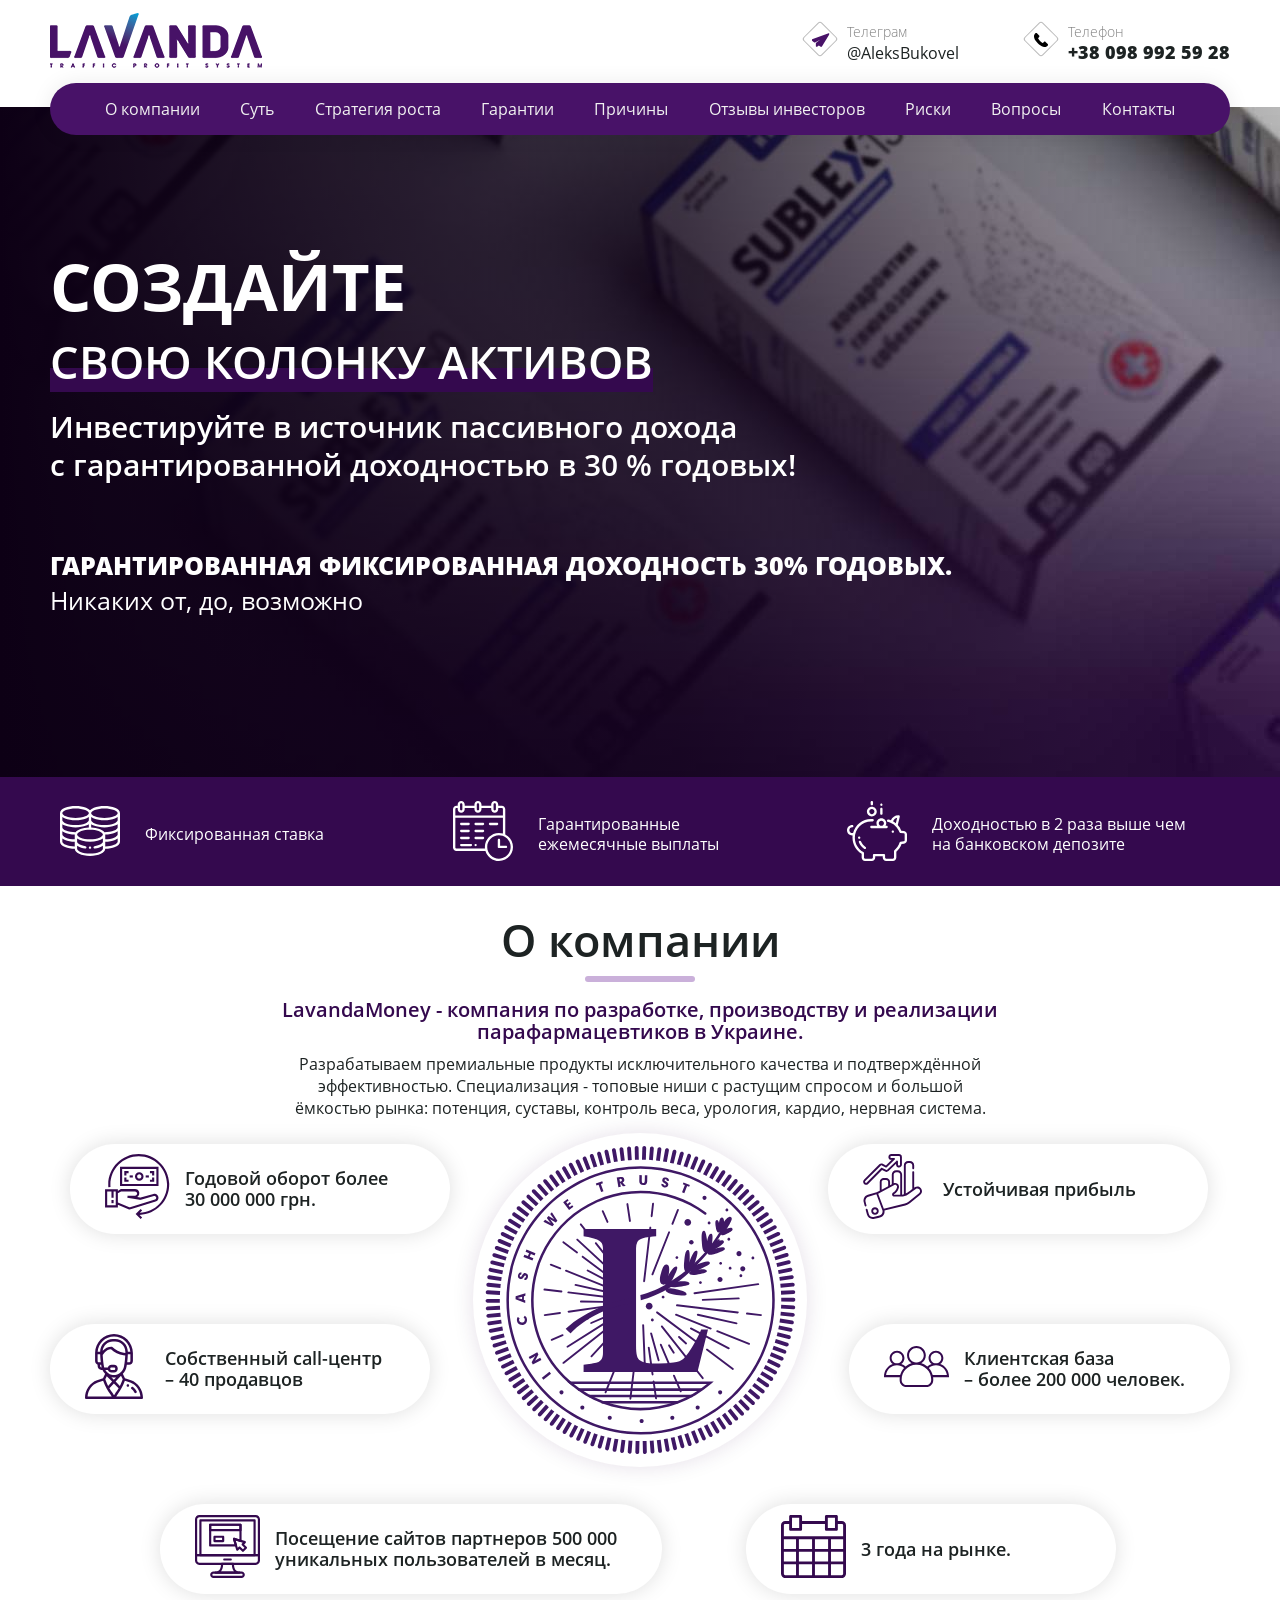
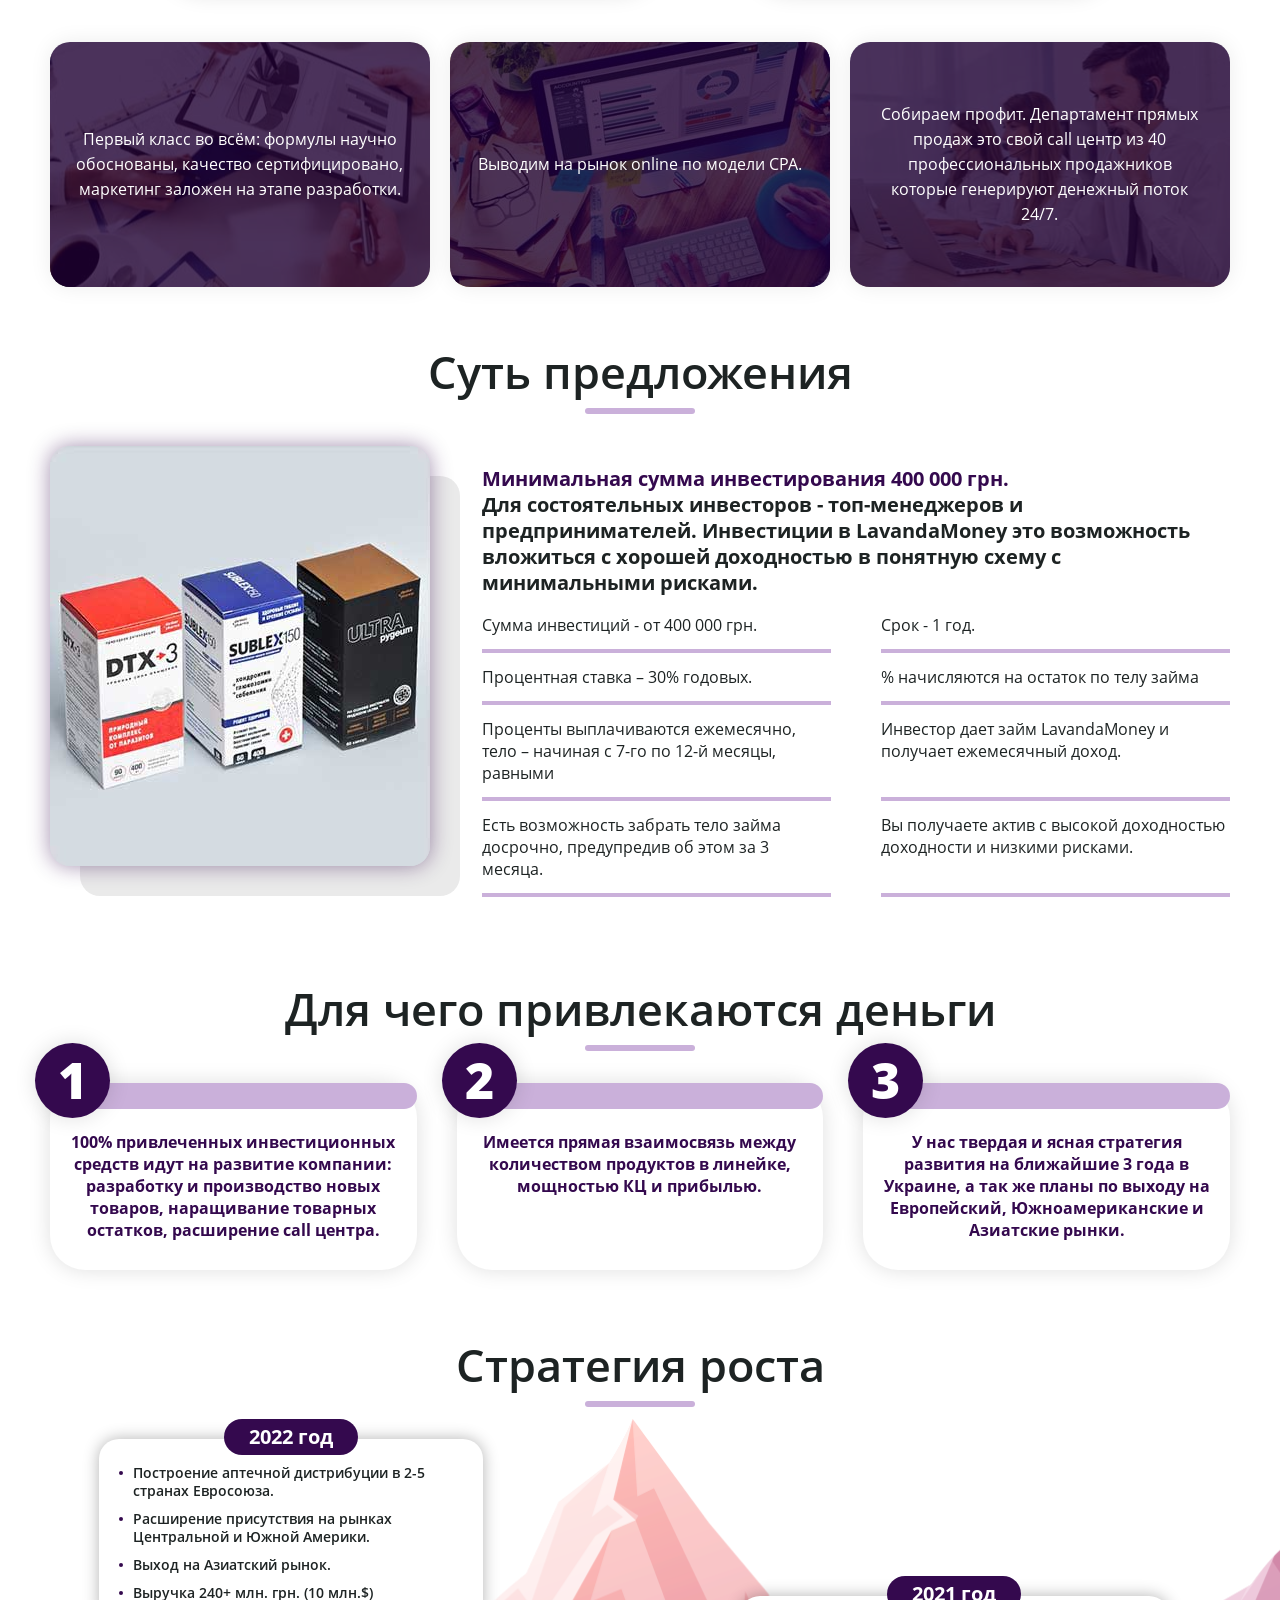
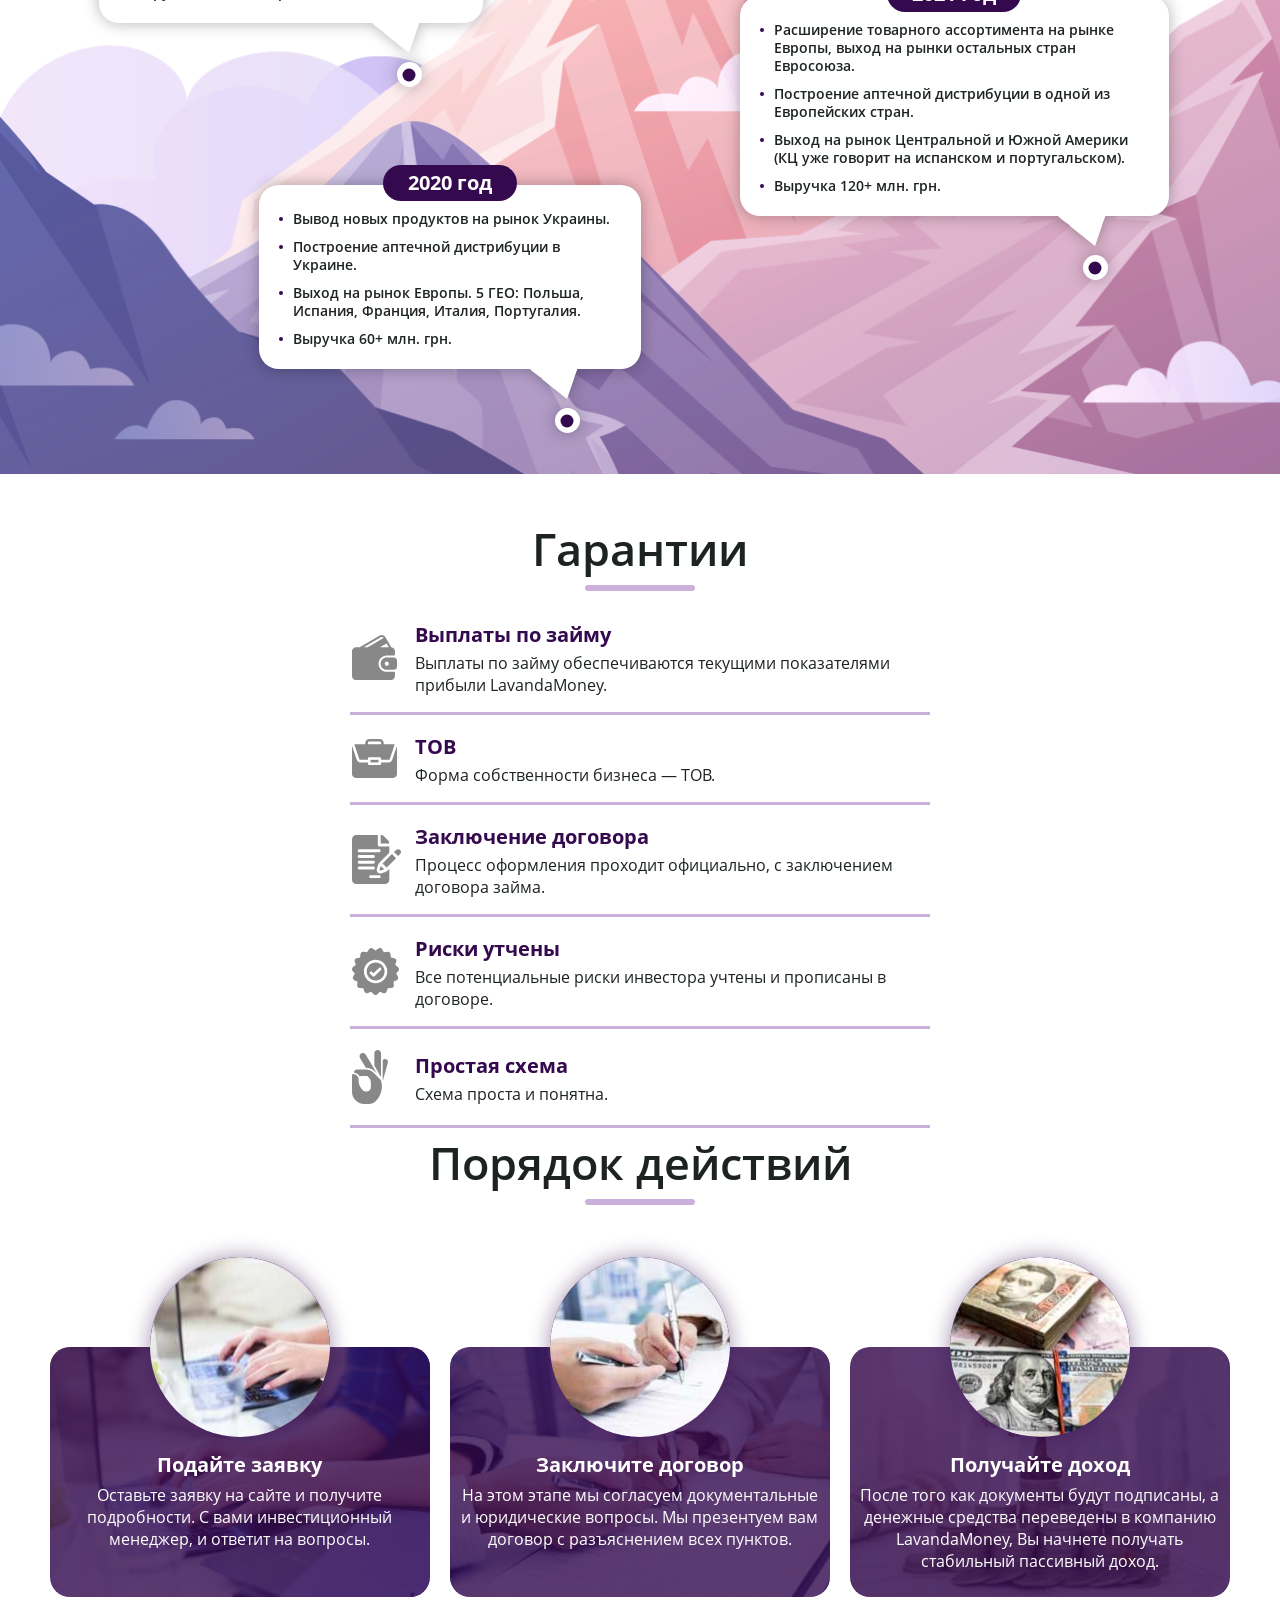
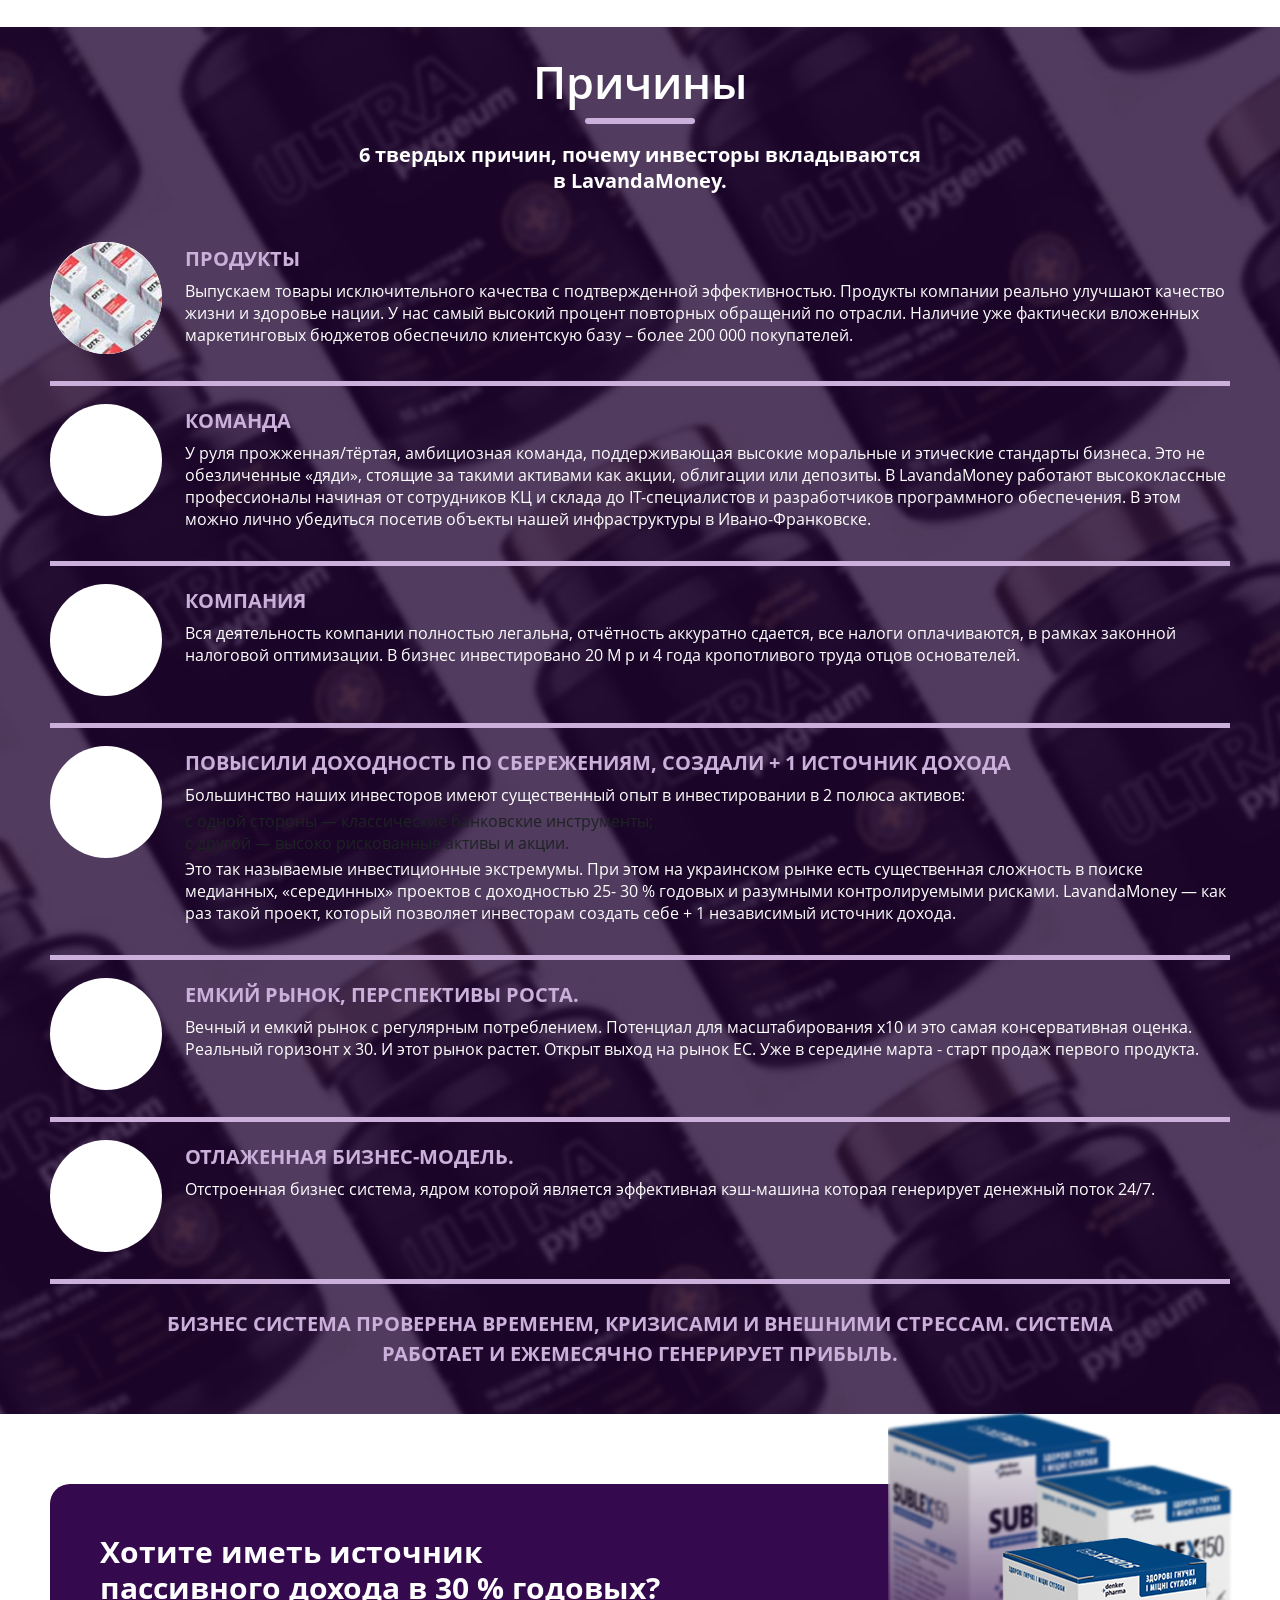
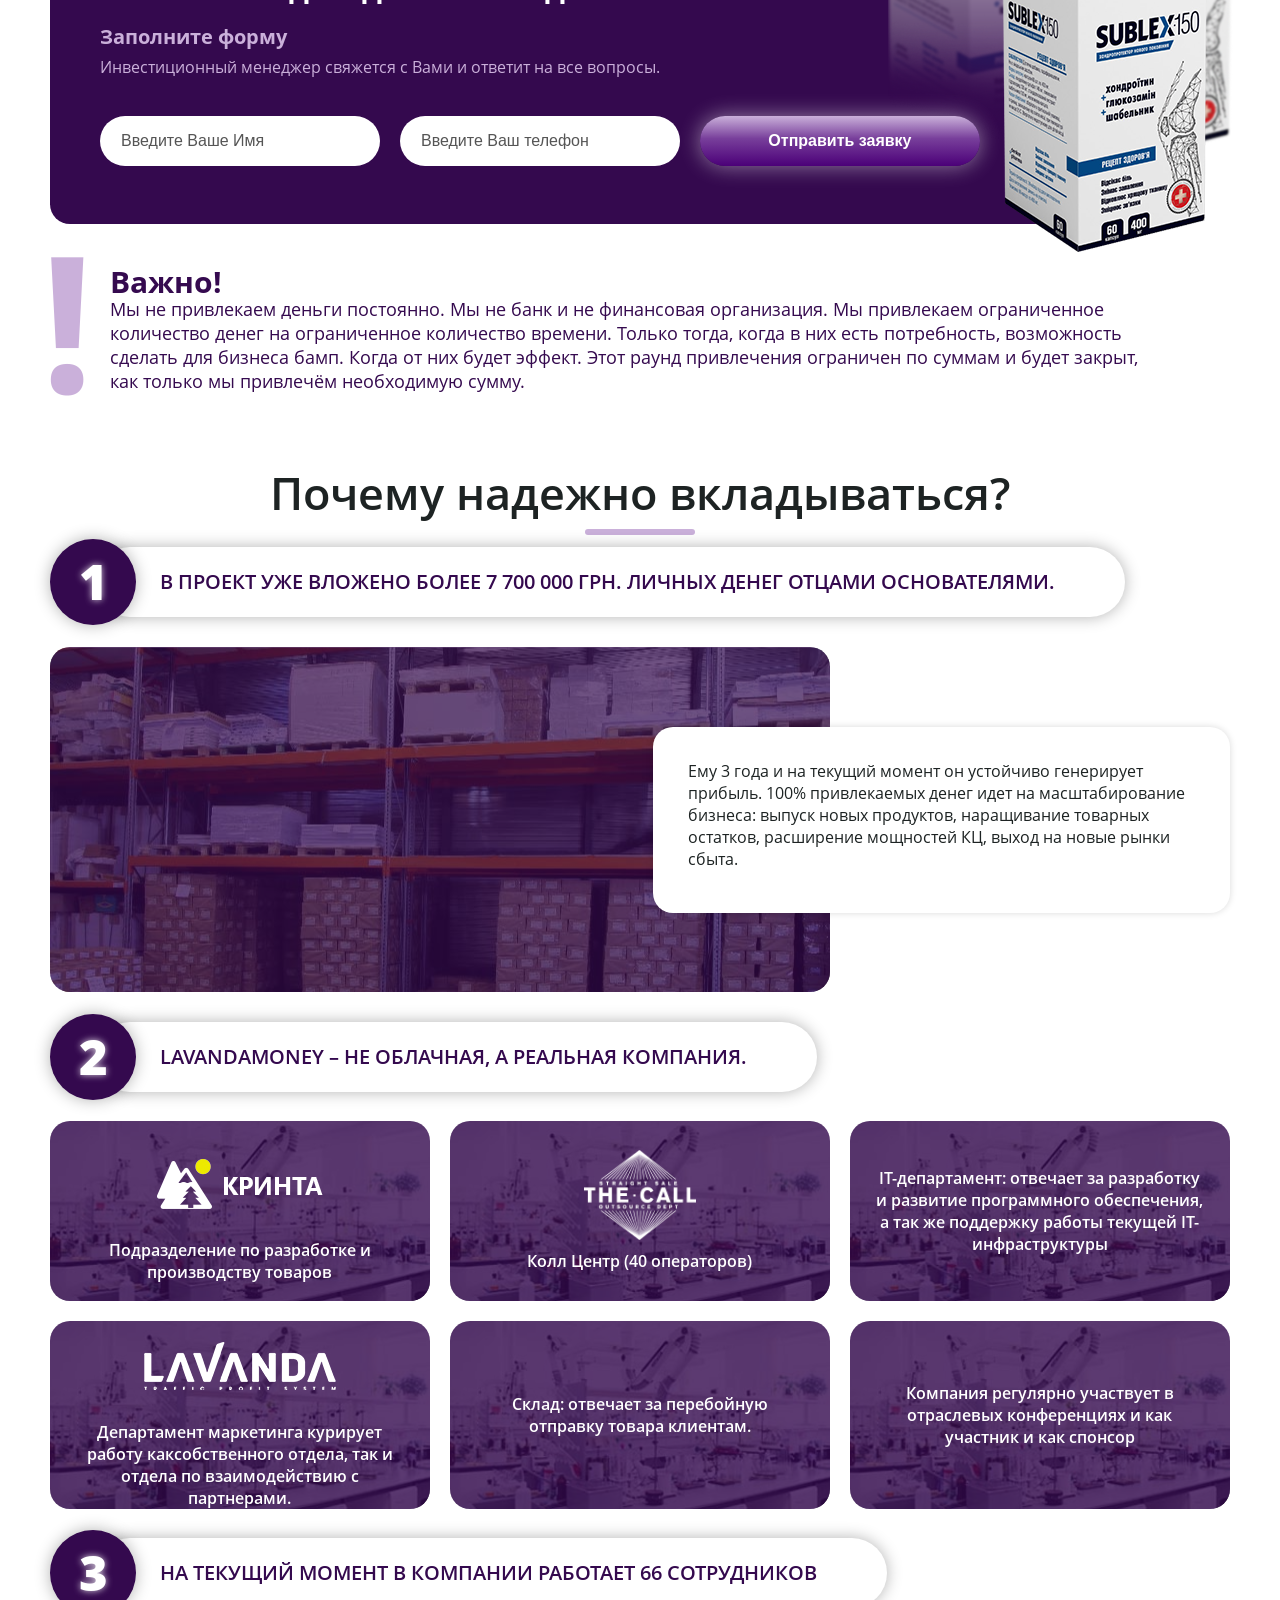
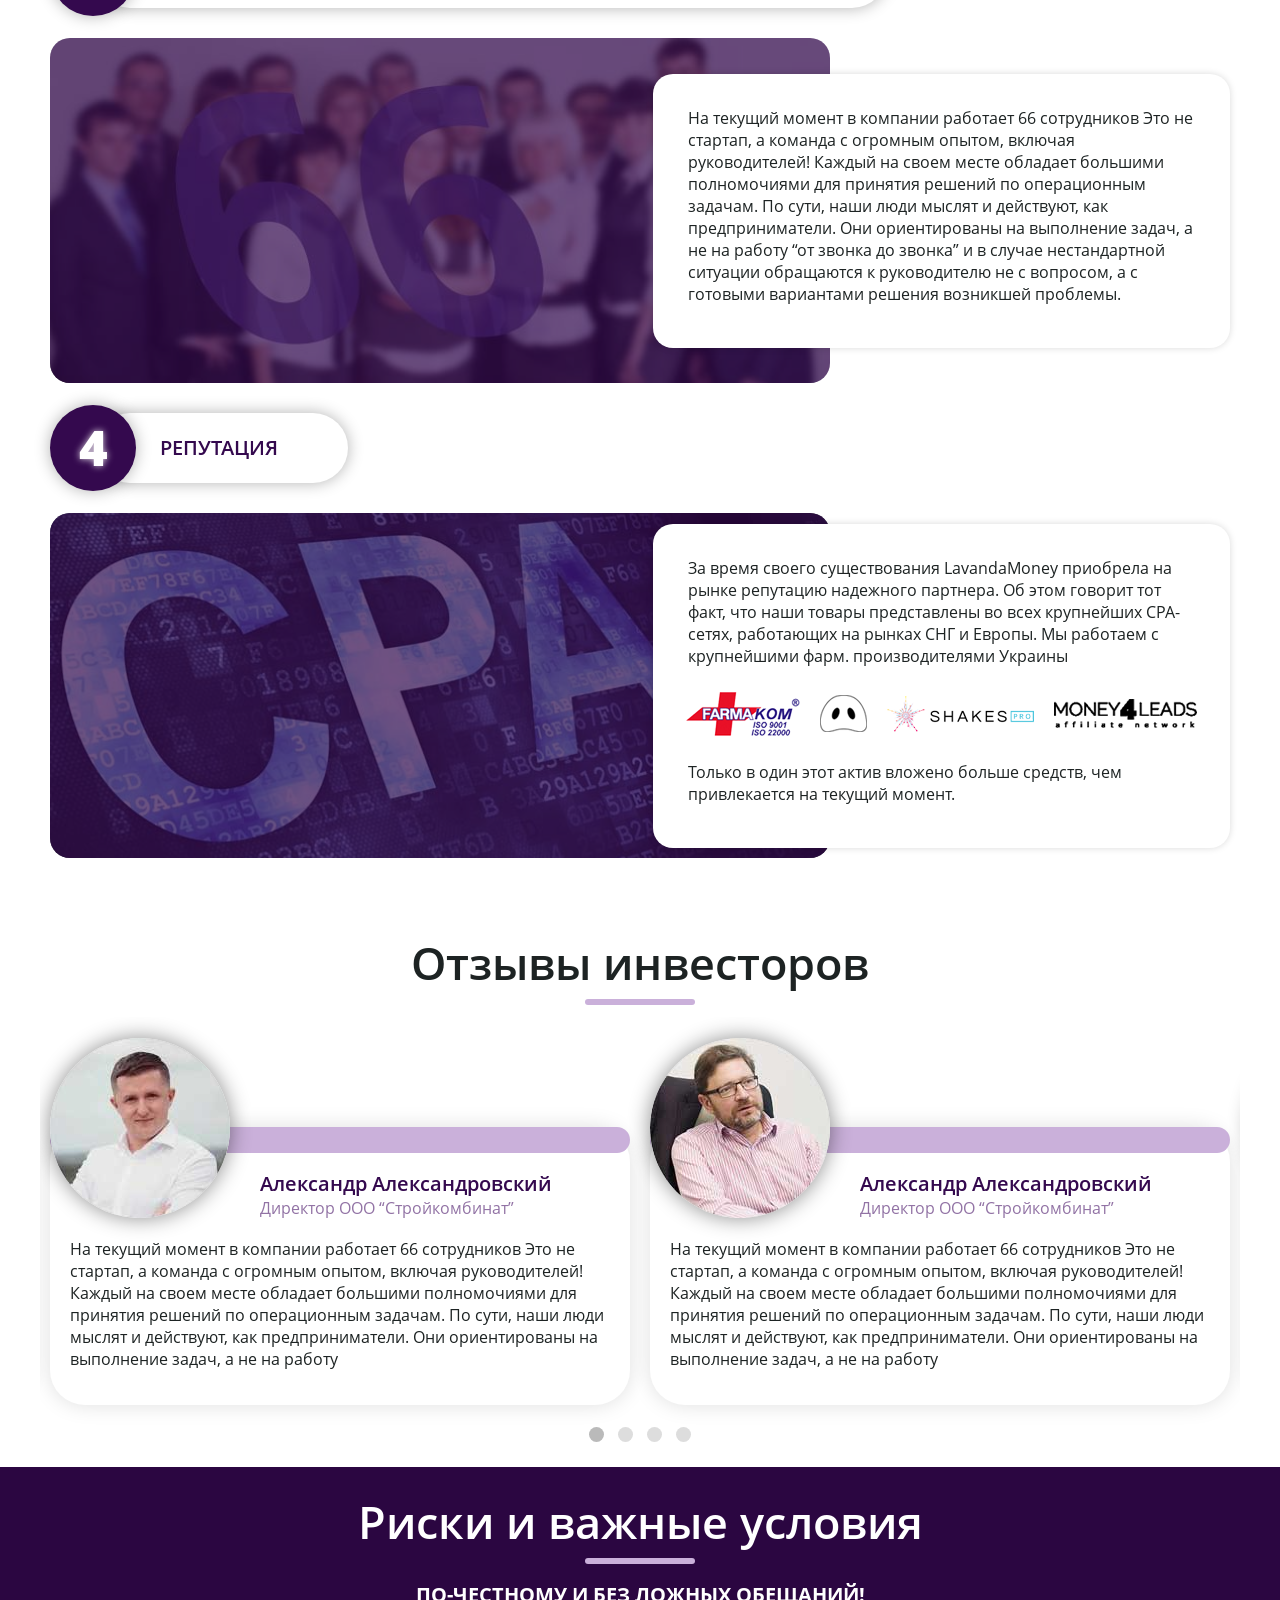
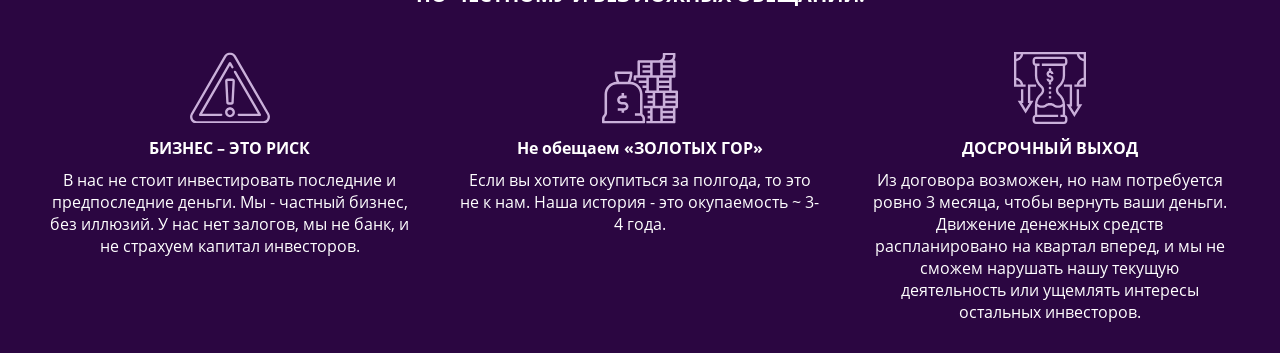
==== commit 73c52327: "Lavanda" ====
--- a/index.html
+++ b/index.html
@@ -749,7 +749,58 @@
 				<div class="testimonial_slider">
 					<div class="slide">
 						<div class="testimonial">
-							
+							<div class="author">
+								<img src="img/author_01.png" alt="" />
+							</div>
+							<div class="testimonial_header">
+								<h3>Александр Александровский</h3>
+								<p>Директор ООО “Стройкомбинат”</p>
+							</div>
+							<div class="testimonial_text">
+								<p>На текущий момент в компании работает 66 сотрудников Это не стартап, а команда с огромным опытом, включая руководителей! Каждый на своем месте обладает большими полномочиями для принятия решений по операционным задачам. По сути, наши люди мыслят и действуют, как предприниматели. Они ориентированы на выполнение задач, а не на работу</p>
+							</div>
+						</div>
+					</div>
+					<div class="slide">
+						<div class="testimonial">
+							<div class="author">
+								<img src="img/author.jpg" alt="" />
+							</div>
+							<div class="testimonial_header">
+								<h3>Александр Александровский</h3>
+								<p>Директор ООО “Стройкомбинат”</p>
+							</div>
+							<div class="testimonial_text">
+								<p>На текущий момент в компании работает 66 сотрудников Это не стартап, а команда с огромным опытом, включая руководителей! Каждый на своем месте обладает большими полномочиями для принятия решений по операционным задачам. По сути, наши люди мыслят и действуют, как предприниматели. Они ориентированы на выполнение задач, а не на работу</p>
+							</div>
+						</div>
+					</div>
+					<div class="slide">
+						<div class="testimonial">
+							<div class="author">
+								<img src="img/author_01.png" alt="" />
+							</div>
+							<div class="testimonial_header">
+								<h3>Александр Александровский</h3>
+								<p>Директор ООО “Стройкомбинат”</p>
+							</div>
+							<div class="testimonial_text">
+								<p>На текущий момент в компании работает 66 сотрудников Это не стартап, а команда с огромным опытом, включая руководителей! Каждый на своем месте обладает большими полномочиями для принятия решений по операционным задачам. По сути, наши люди мыслят и действуют, как предприниматели. Они ориентированы на выполнение задач, а не на работу</p>
+							</div>
+						</div>
+					</div>
+					<div class="slide">
+						<div class="testimonial">
+							<div class="author">
+								<img src="img/author.jpg" alt="" />
+							</div>
+							<div class="testimonial_header">
+								<h3>Александр Александровский</h3>
+								<p>Директор ООО “Стройкомбинат”</p>
+							</div>
+							<div class="testimonial_text">
+								<p>На текущий момент в компании работает 66 сотрудников Это не стартап, а команда с огромным опытом, включая руководителей! Каждый на своем месте обладает большими полномочиями для принятия решений по операционным задачам. По сути, наши люди мыслят и действуют, как предприниматели. Они ориентированы на выполнение задач, а не на работу</p>
+							</div>
 						</div>
 					</div>
 				</div>
@@ -758,6 +809,48 @@
 		
 		<!-- /Section 10 -->
 
+		<!-- Section 11 -->
+
+		<section class="purple_bg">
+			<div class="row">
+				<div class="title_wrapp white">
+					<h2>Риски и важные условия</h2>
+					<p>ПО-ЧЕСТНОМУ И БЕЗ ЛОЖНЫХ ОБЕЩАНИЙ!</p>
+				</div>
+				<div class="thumbnails_5">
+					<div class="thumb_5">
+						<div class="icon_wrapp">
+							<img src="img/icon_08.svg" alt="" />
+						</div>
+						<div class="thumb_desc">
+							<h3>БИЗНЕС – ЭТО РИСК</h3>
+							<p>В нас не стоит инвестировать последние и предпоследние деньги. Мы - частный бизнес, без иллюзий. У нас нет залогов, мы не банк, и не страхуем капитал инвесторов.</p>
+						</div>
+					</div>
+					<div class="thumb_5">
+						<div class="icon_wrapp">
+							<img src="img/icon_09.svg" alt="" />
+						</div>
+						<div class="thumb_desc">
+							<h3>Не обещаем «ЗОЛОТЫХ ГОР»</h3>
+							<p>Если вы хотите окупиться за полгода, то это не к нам. Наша история - это окупаемость ~ 3-4 года.</p>
+						</div>
+					</div>
+					<div class="thumb_5">
+						<div class="icon_wrapp">
+							<img src="img/icon_10.svg" alt="" />
+						</div>
+						<div class="thumb_desc">
+							<h3>ДОСРОЧНЫЙ ВЫХОД</h3>
+							<p>Из договора возможен, но нам потребуется ровно 3 месяца, чтобы вернуть ваши деньги. Движение денежных средств распланировано на квартал вперед, и мы не сможем нарушать нашу текущую деятельность или ущемлять интересы остальных инвесторов.</p>
+						</div>
+					</div>
+				</div>
+			</div>
+		</section>
+		
+		<!-- /Section 11 -->
+
 		</div>
 	<!-- /Content -->
 
@@ -773,12 +866,8 @@
 
 	<link rel="stylesheet" type="text/css" href="responsive.css">
 	<link rel="stylesheet" type="text/css" href="slick/slick.css">
-	<link rel="stylesheet" type="text/css" href="vendors/css/jquery.mCustomScrollbar.css">
-	<link rel="stylesheet" type="text/css" href="vendors/css/jquery.fancybox.css">
 	<script src="vendors/js/jquery.js"></script>
 	<script src="slick/slick.js"></script>
-	<script type="text/javascript" src="vendors/js/jquery.mCustomScrollbar.concat.min.js"></script>
-	<script src="vendors/js/jquery.fancybox.js"></script>
 	<script src="js/scripts.js"></script>
 
 </body>
--- a/style.css
+++ b/style.css
@@ -323,79 +323,180 @@
 
 .slick-arrow {
     display: block;
-    width: 75px;
-    height: 75px;
+    width: 60px;
+    height: 60px;
     cursor: pointer;
     z-index: 2;
     position: absolute;
     top: 50%;
-    opacity: .6;
-    margin-top: -40px;
-    background: #ffffff;
+    margin-top: 3px;
+    background: transparent;
     border: 1px solid transparent;
-    -webkit-border-radius: 50%;
-    -moz-border-radius: 50%;
-    border-radius: 50%;
-    -webkit-box-shadow: 0 1px 5px 0 rgba(0, 0, 0, .5);
-    -moz-box-shadow: 0 1px 5px 0 rgba(0, 0, 0, .5);
-    box-shadow: 0 1px 5px 0 rgba(0, 0, 0, .5);
-    -webkit-transition-property: box-shadow, opacity;
+    /*outline: 1px solid red;*/
+}
+
+.slick-prev {
+    left: -95px;
+}
+
+.slick-prev:before {
+    display: block;
+    content: "";
+    width: 100%;
+    height: 100%;
+    position: absolute;
+    top: 0;
+    left: 0;
+    background-image: url(img/right_arrow_link.png);
+    background-size: auto;
+    background-position: center;
+    background-repeat: no-repeat;
+    -webkit-transform: rotate(-180deg);
+    -moz-transform: rotate(-180deg);
+    transform: rotate(-180deg);
+    opacity: 1;
+    -webkit-transition-property: opacity;
     -webkit-transition-duration: .3s;
     -webkit-transition-timing-function: ease;
 
-    -moz-transition-property: box-shadow, opacity;
+    -moz-transition-property: opacity;
     -moz-transition-duration: .3s;
     -moz-transition-timing-function: ease;
 
-    -ms-transition-property: box-shadow, opacity;
+    -ms-transition-property: opacity;
     -ms-transition-duration: .3s;
     -ms-transition-timing-function: ease;
 
-    -o-transition-property: box-shadow, opacity;
+    -o-transition-property: opacity;
     -o-transition-duration: .3s;
     -o-transition-timing-function: ease;
 
-    transition-property: box-shadow, opacity;
+    transition-property: opacity;
     transition-duration: .3s;
     transition-timing-function: ease;
 }
 
-.slick-arrow:hover {
-    opacity: 1;
-    -webkit-box-shadow: 0 1px 12px 0 rgba(0, 0, 0, .5);
-    -moz-box-shadow: 0 1px 12px 0 rgba(0, 0, 0, .5);
-    box-shadow: 0 1px 12px 0 rgba(0, 0, 0, .5);
-}
-
-.slick-arrow img {
-    display: block;
-    width: 36px;
-    height: auto;
-    margin: auto;
+.slick-arrow:hover:before {
+    opacity: 0;
+}
+
+.slick-prev:after {
+    display: block;
+    content: "";
+    width: 100%;
+    height: 100%;
     position: absolute;
     top: 0;
     left: 0;
-    right: 0;
-    bottom: 0;
-}
-
-.slick-prev {
-    left: -21px;
-}
-
-.slick-prev img {
-    left: -2px;
+    background-image: url(img/right_arrow.png);
+    background-size: auto;
+    background-position: center;
+    background-repeat: no-repeat;
+    -webkit-transform: rotate(-180deg);
+    -moz-transform: rotate(-180deg);
+    transform: rotate(-180deg);
+    opacity: 0;
+    -webkit-transition-property: opacity;
+    -webkit-transition-duration: .3s;
+    -webkit-transition-timing-function: ease;
+
+    -moz-transition-property: opacity;
+    -moz-transition-duration: .3s;
+    -moz-transition-timing-function: ease;
+
+    -ms-transition-property: opacity;
+    -ms-transition-duration: .3s;
+    -ms-transition-timing-function: ease;
+
+    -o-transition-property: opacity;
+    -o-transition-duration: .3s;
+    -o-transition-timing-function: ease;
+
+    transition-property: opacity;
+    transition-duration: .3s;
+    transition-timing-function: ease;
+}
+
+.slick-arrow:hover:after {
+    opacity: 1;
 }
 
 .slick-next {
-    right: -21px;
-}
-
-.slick-next img {
-    right: -6px;
+    right: -95px;
+}
+
+.slick-next:before {
+    display: block;
+    content: "";
+    width: 100%;
+    height: 100%;
+    position: absolute;
+    top: 0;
+    left: 0;
+    background-image: url(img/right_arrow_link.png);
+    background-size: auto;
+    background-position: center;
+    background-repeat: no-repeat;
+    opacity: 1;
+    -webkit-transition-property: opacity;
+    -webkit-transition-duration: .3s;
+    -webkit-transition-timing-function: ease;
+
+    -moz-transition-property: opacity;
+    -moz-transition-duration: .3s;
+    -moz-transition-timing-function: ease;
+
+    -ms-transition-property: opacity;
+    -ms-transition-duration: .3s;
+    -ms-transition-timing-function: ease;
+
+    -o-transition-property: opacity;
+    -o-transition-duration: .3s;
+    -o-transition-timing-function: ease;
+
+    transition-property: opacity;
+    transition-duration: .3s;
+    transition-timing-function: ease;
+}
+
+
+.slick-next:after {
+    display: block;
+    content: "";
+    width: 100%;
+    height: 100%;
+    position: absolute;
+    top: 0;
+    left: 0;
+    background-image: url(img/right_arrow.png);
+    background-size: auto;
+    background-position: center;
+    background-repeat: no-repeat;
+    opacity: 0;
+    -webkit-transition-property: opacity;
+    -webkit-transition-duration: .3s;
+    -webkit-transition-timing-function: ease;
+
+    -moz-transition-property: opacity;
+    -moz-transition-duration: .3s;
+    -moz-transition-timing-function: ease;
+
+    -ms-transition-property: opacity;
+    -ms-transition-duration: .3s;
+    -ms-transition-timing-function: ease;
+
+    -o-transition-property: opacity;
+    -o-transition-duration: .3s;
+    -o-transition-timing-function: ease;
+
+    transition-property: opacity;
+    transition-duration: .3s;
+    transition-timing-function: ease;
 }
 
 .slick-dots {
+    position: relative;
+    top: -8px;
     text-align: center;
 }
 
@@ -403,25 +504,26 @@
     display: inline-block;
     vertical-align: top;
     cursor: pointer;
-    margin: 4px;
+    margin: 0 7px;
+    height: 15px;
 }
 
 .slick-dots li button {
     font-size: 0;
     line-height: 0;
-    width: 16px;
-    height: 16px;
+    width: 15px;
+    height: 15px;
     cursor: pointer;
-    background: transparent;
-    position: relative;
-    border: 2px solid #006df0;
+    background: #dddddd;
+    position: relative;
+    border: none;
     -webkit-border-radius: 50%;
     -moz-border-radius: 50%;
     border-radius: 50%;
 }
 
 .slick-dots li.slick-active button {
-    background: #006df0;
+    background: #bababa;
 }
 
 /*-- /Slick --*/
@@ -2157,9 +2259,166 @@
 
 /*-- Section 10 --*/
 
-
+.testimonial_slider {
+    margin: 0 -10px;
+}
+
+.testimonial_slider .slide {
+    padding: 0 10px;
+}
+
+.testimonial {
+    min-height: 278px;
+    margin: 110px 0 20px 0;
+    padding: 1px 20px 10px 20px;
+    -webkit-border-radius: 35px;
+    -moz-border-radius: 35px;
+    border-radius: 35px;
+    background-color: rgb(255, 255, 255);
+    -webkit-box-shadow: 0 0 21px 0 rgba(0, 0, 0, .13);
+    -moz-box-shadow: 0 0 21px 0 rgba(0, 0, 0, .13);
+    box-shadow: 0 0 21px 0 rgba(0, 0, 0, .13);
+    position: relative;
+}
+
+.testimonial:before {
+    display: block;
+    content: "";
+    width: 100%;
+    height: 26px;
+    -webkit-border-radius: 17px;
+    -moz-border-radius: 17px;
+    border-radius: 17px;
+    background-color: #cab0da;
+    position: absolute;
+    top: 0;
+    left: 0;
+}
+
+.author {
+    width: 180px;
+    height: 180px;
+    overflow: hidden;
+    -webkit-border-radius: 50%;
+    -moz-border-radius: 50%;
+    border-radius: 50%;
+    background-color: rgb(255, 255, 255);
+    -webkit-box-shadow: 0 0 21px 0 rgba(0, 0, 0, .45);
+    -moz-box-shadow: 0 0 21px 0 rgba(0, 0, 0, .45);
+    box-shadow: 0 0 21px 0 rgba(0, 0, 0, .45);
+    position: relative;
+}
+
+.author img {
+    display: block;
+    width: auto;
+    height: auto;
+    min-width: 100%;
+    min-height: 100%;
+    position: absolute;
+    top: 50%;
+    left: 50%;
+    -webkit-transform: translate(-50%, -50%);
+    -moz-transform: translate(-50%, -50%);
+    transform: translate(-50%, -50%);
+}
+
+.testimonial .author {
+    position: absolute;
+    top: -89px;
+    left: 0;
+}
+
+.testimonial_header {
+    padding: 43px 0 19px 190px;
+}
+
+.testimonial_header h3 {
+    font-size: 20px;
+    line-height: 26px;
+    font-weight: 600;
+    color: #34094e;
+}
+
+.testimonial_header p {
+    font-size: 16px;
+    line-height: 22px;
+    font-weight: normal;
+    color: #9273a5;
+}
+
+.testimonial_text {
+
+}
+
+.testimonial_text p {
+    font-size: 16px;
+    line-height: 22px;
+    font-weight: normal;
+    color: #1d2323;
+}
 
 /*-- /Section 10 --*/
+
+/*-- Section 11 --*/
+
+.purple_bg {
+    background: #2b0641;
+}
+
+.thumbnails_5 {
+    display: flex;
+    display: -webkit-flex;
+    flex-wrap: wrap;
+    -webkit-flex-wrap: wrap;
+    margin: 0 -25px;
+}
+
+.thumb_5 {
+    width: 33.33%;
+    padding: 10px 25px;
+}
+
+.thumb_5 .icon_wrapp {
+    height: 75px;
+    margin: 2px 0;
+    position: relative;
+}
+
+.thumb_5 .icon_wrapp img {
+    display: block;
+    width: auto;
+    height: auto;
+    max-width: 100%;
+    max-height: 100%;
+    position: absolute;
+    top: 50%;
+    left: 50%;
+    -webkit-transform: translate(-50%, -50%);
+    -moz-transform: translate(-50%, -50%);
+    transform: translate(-50%, -50%);
+}
+
+.thumb_5 .thumb_desc {
+    text-align: center;
+}
+
+.thumb_5 .thumb_desc h3 {
+    padding: 10px 0;
+    font-size: 16px;
+    line-height: 22px;
+    font-weight: bold;
+    color: #ffffff;
+}
+
+.thumb_5 .thumb_desc p {
+    font-size: 16px;
+    line-height: 22px;
+    font-weight: normal;
+    color: #ffffff;
+}
+
+/*-- /Section 11 --*/
 
 /*-------------------------------------------*/
 /* ----- FOOTER ------ */
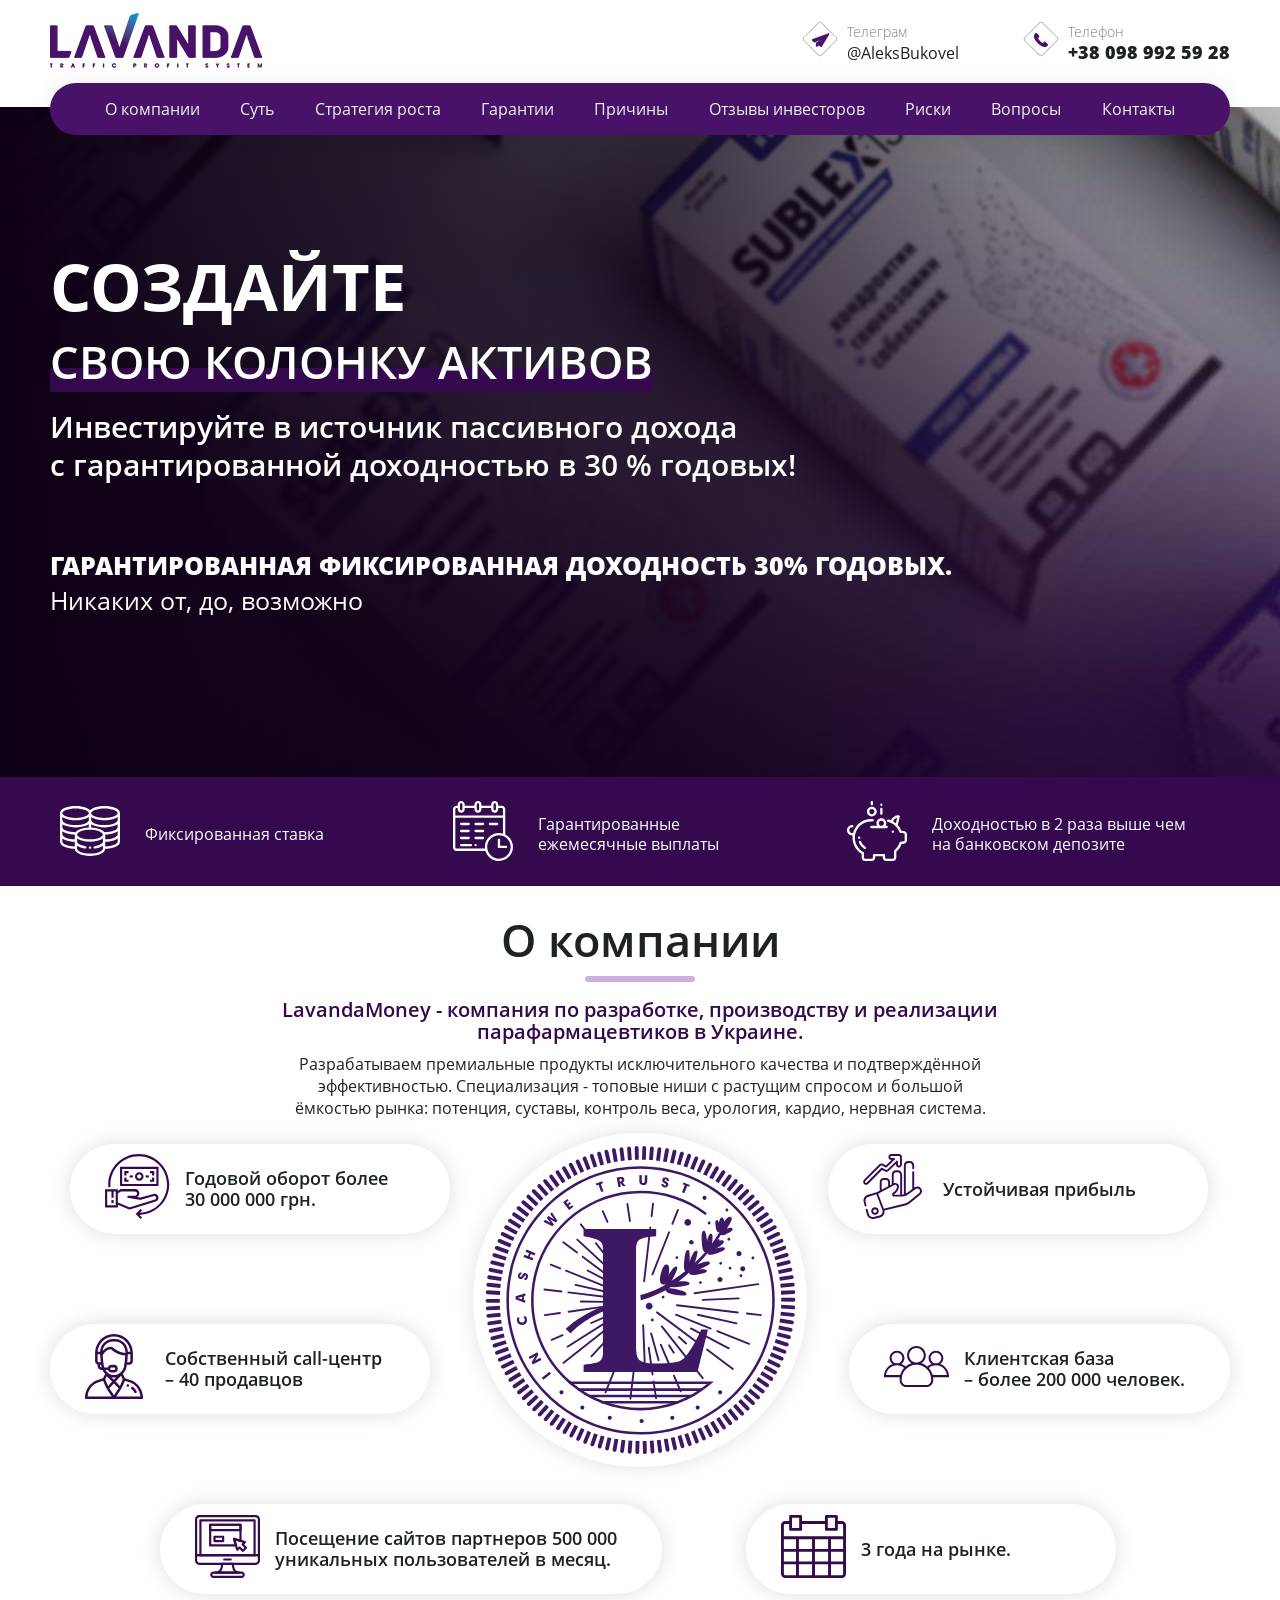
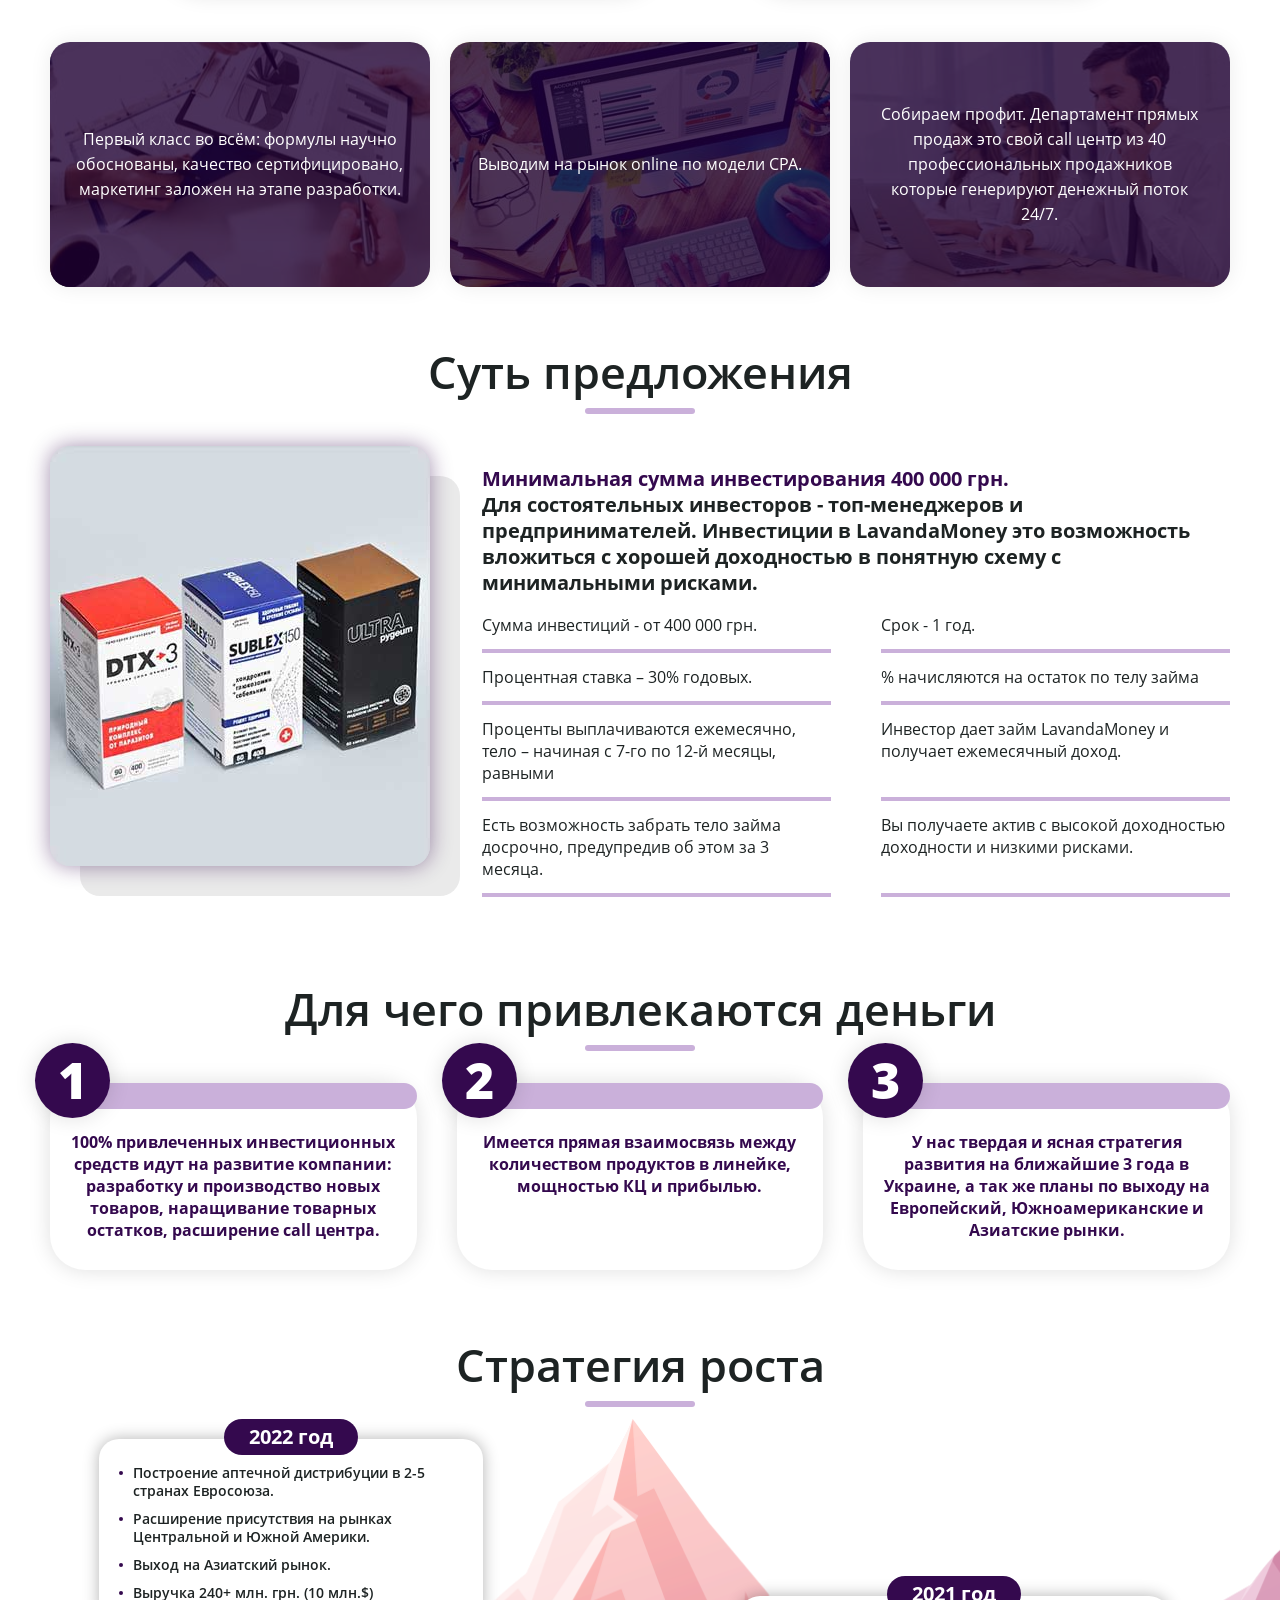
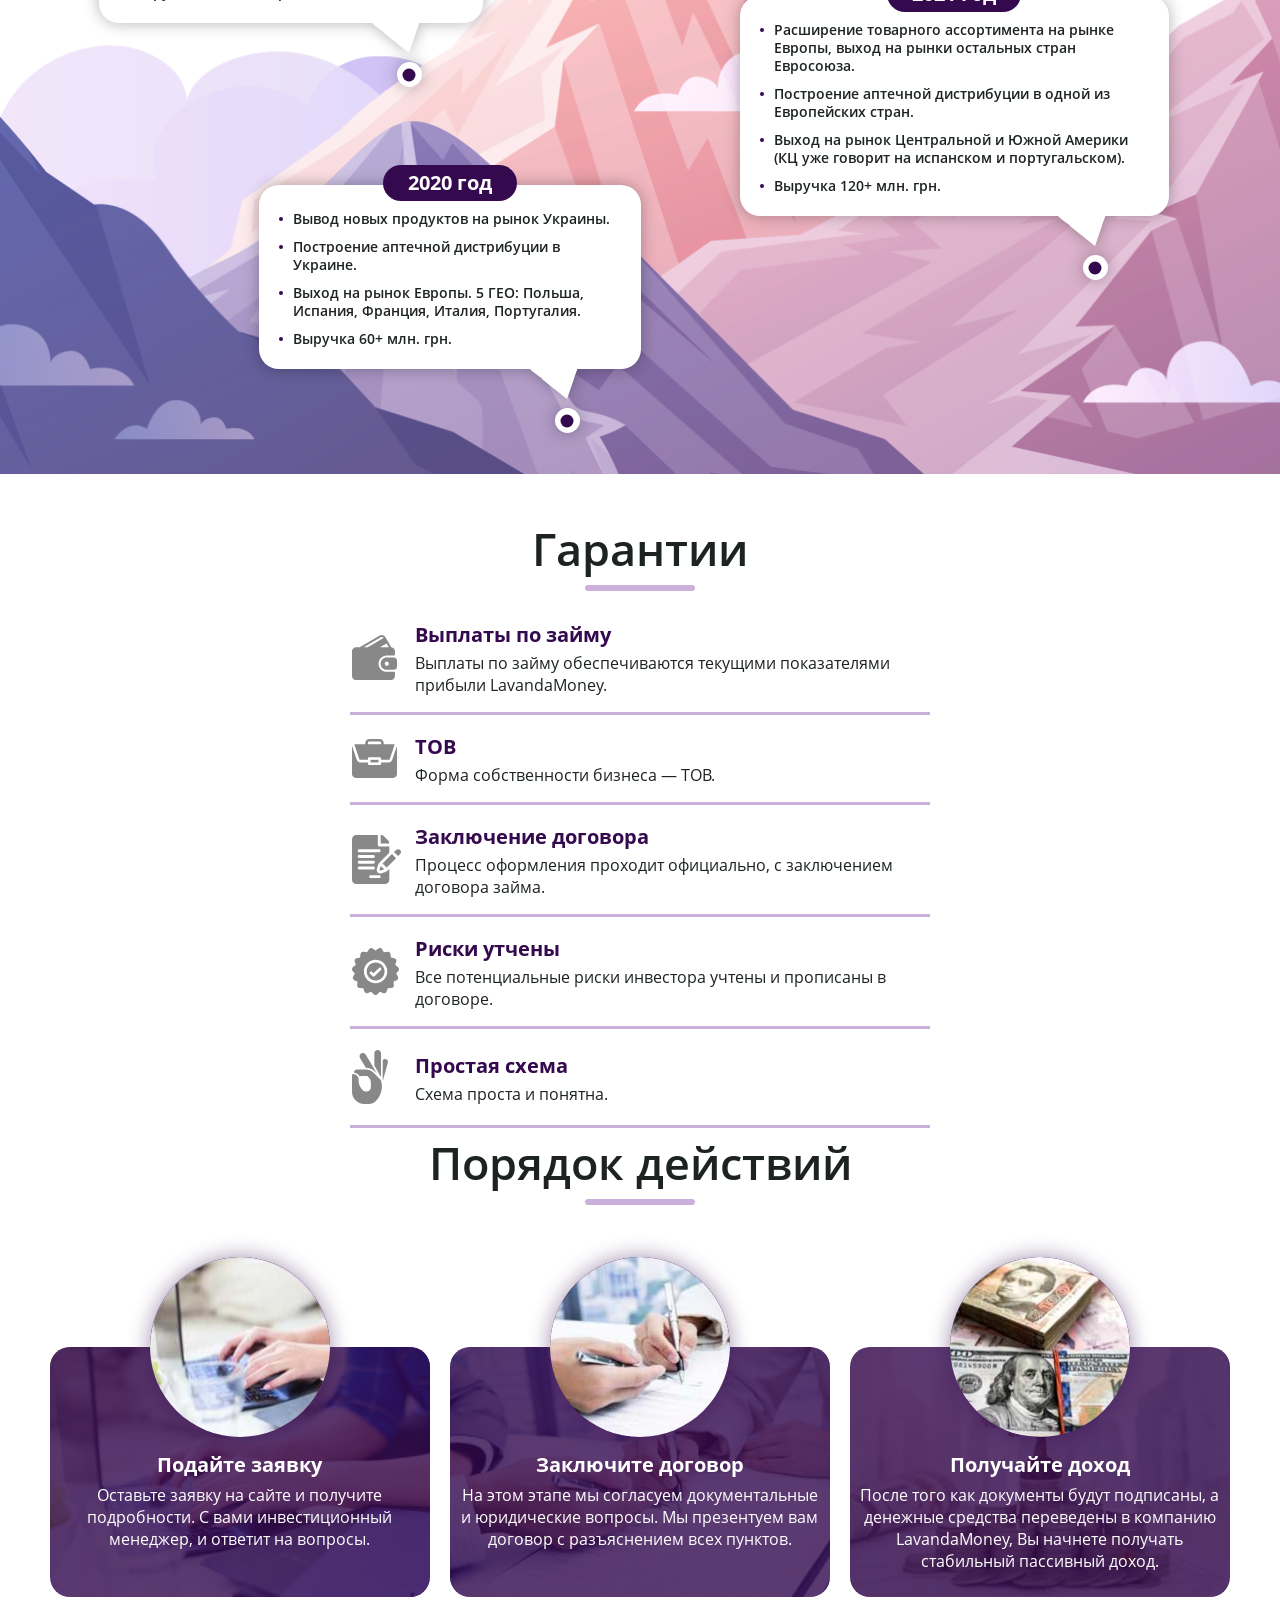
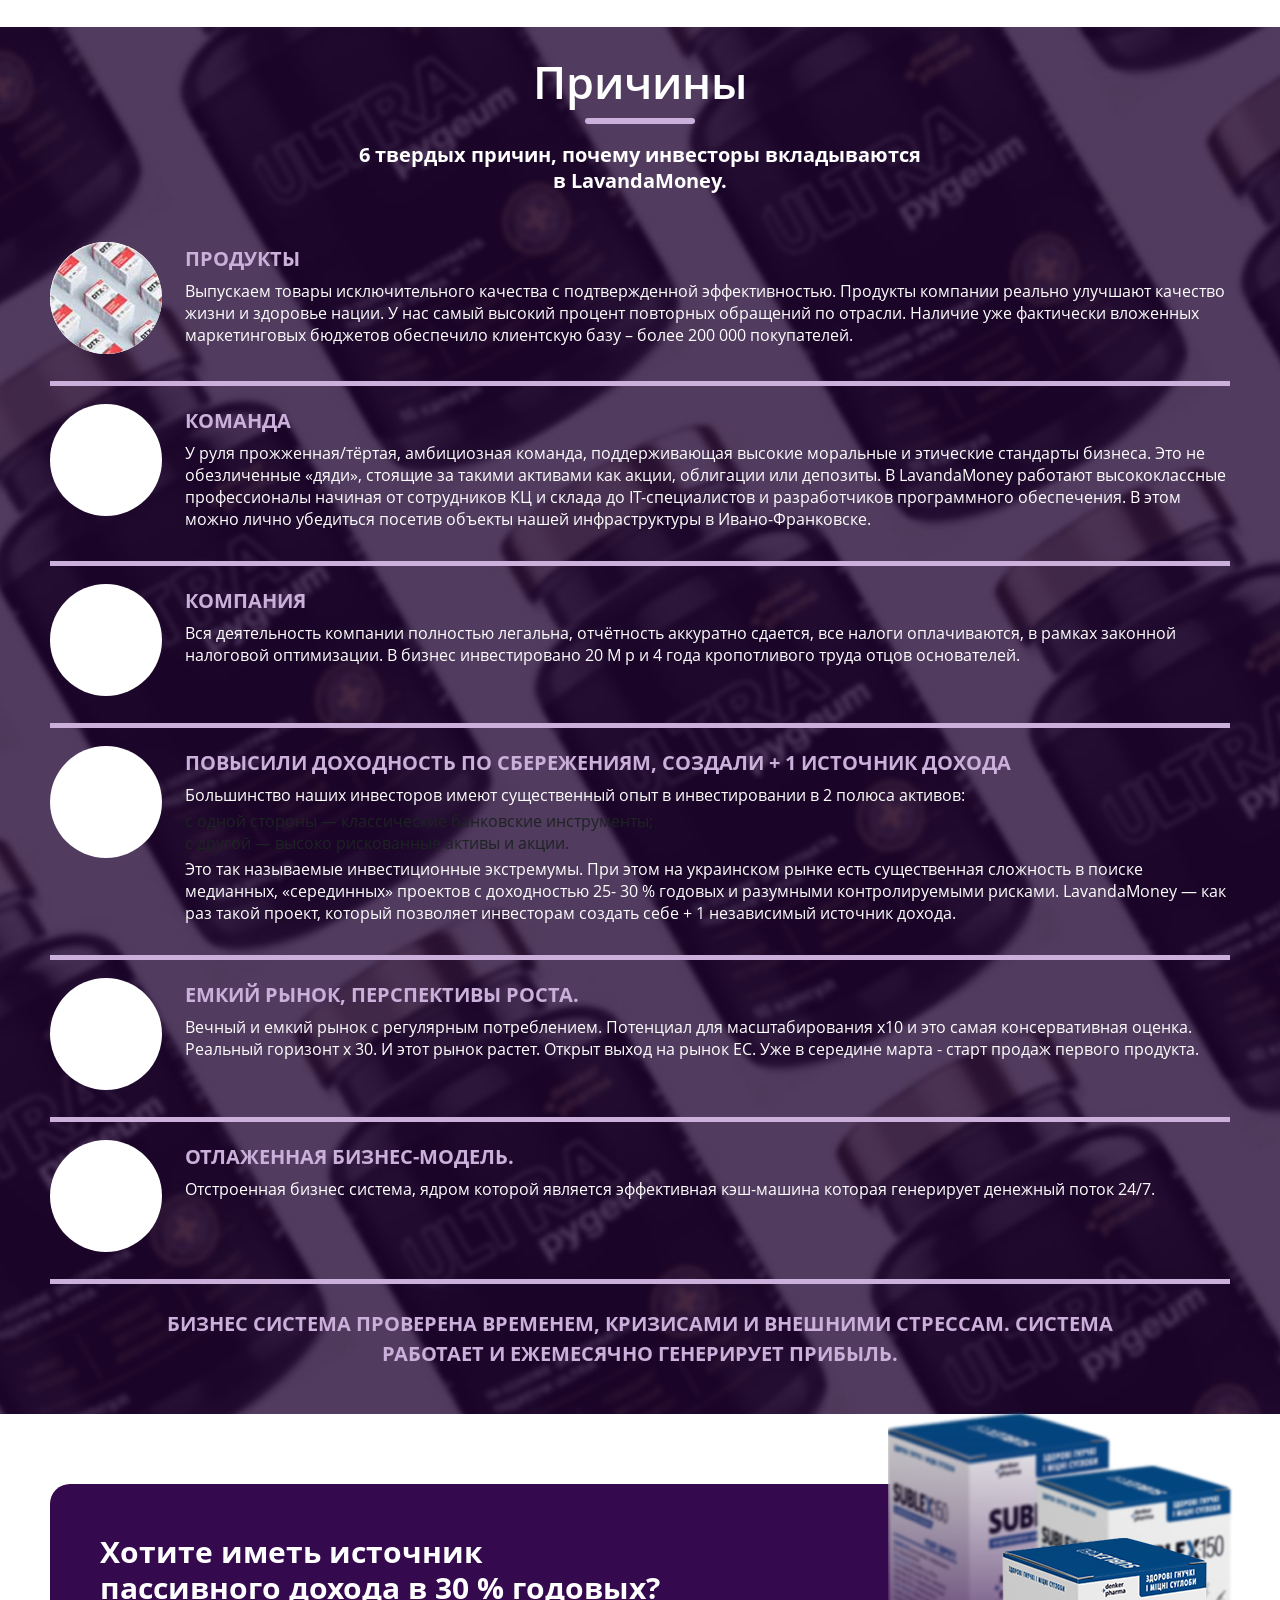
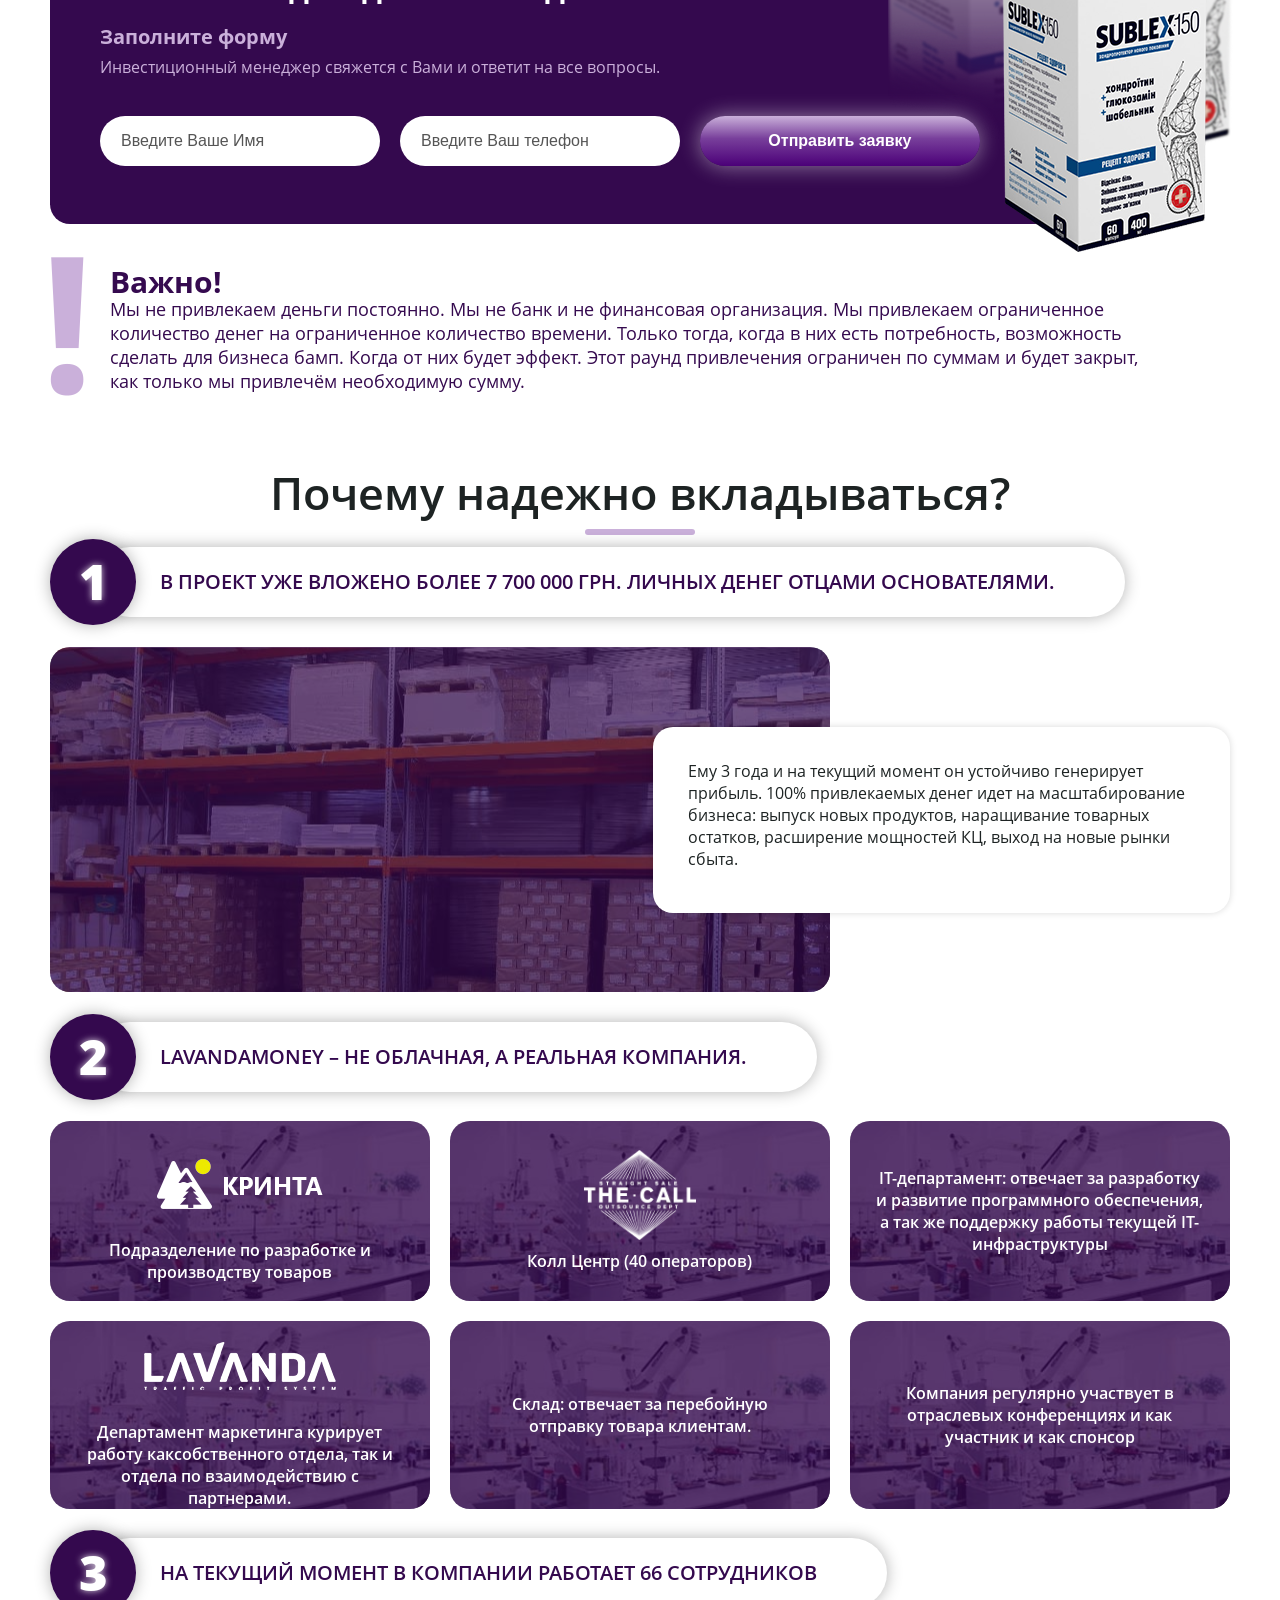
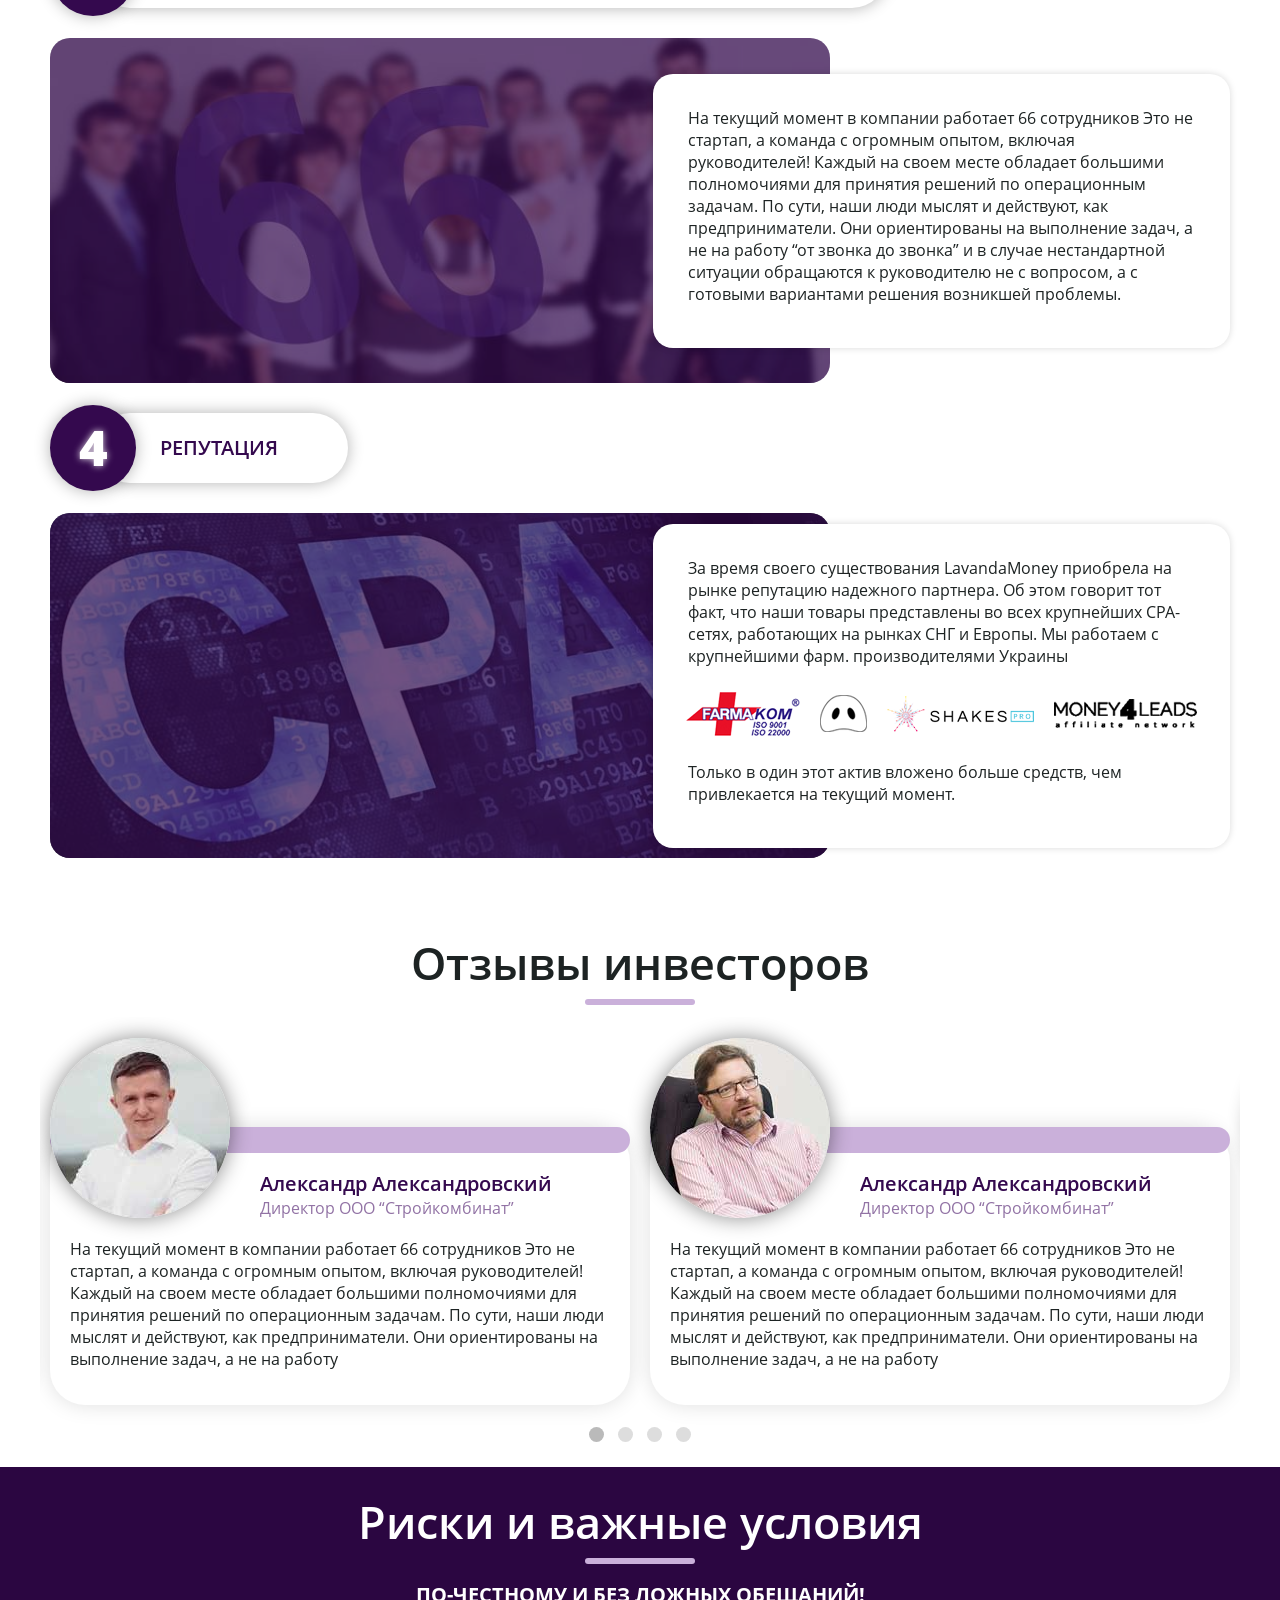
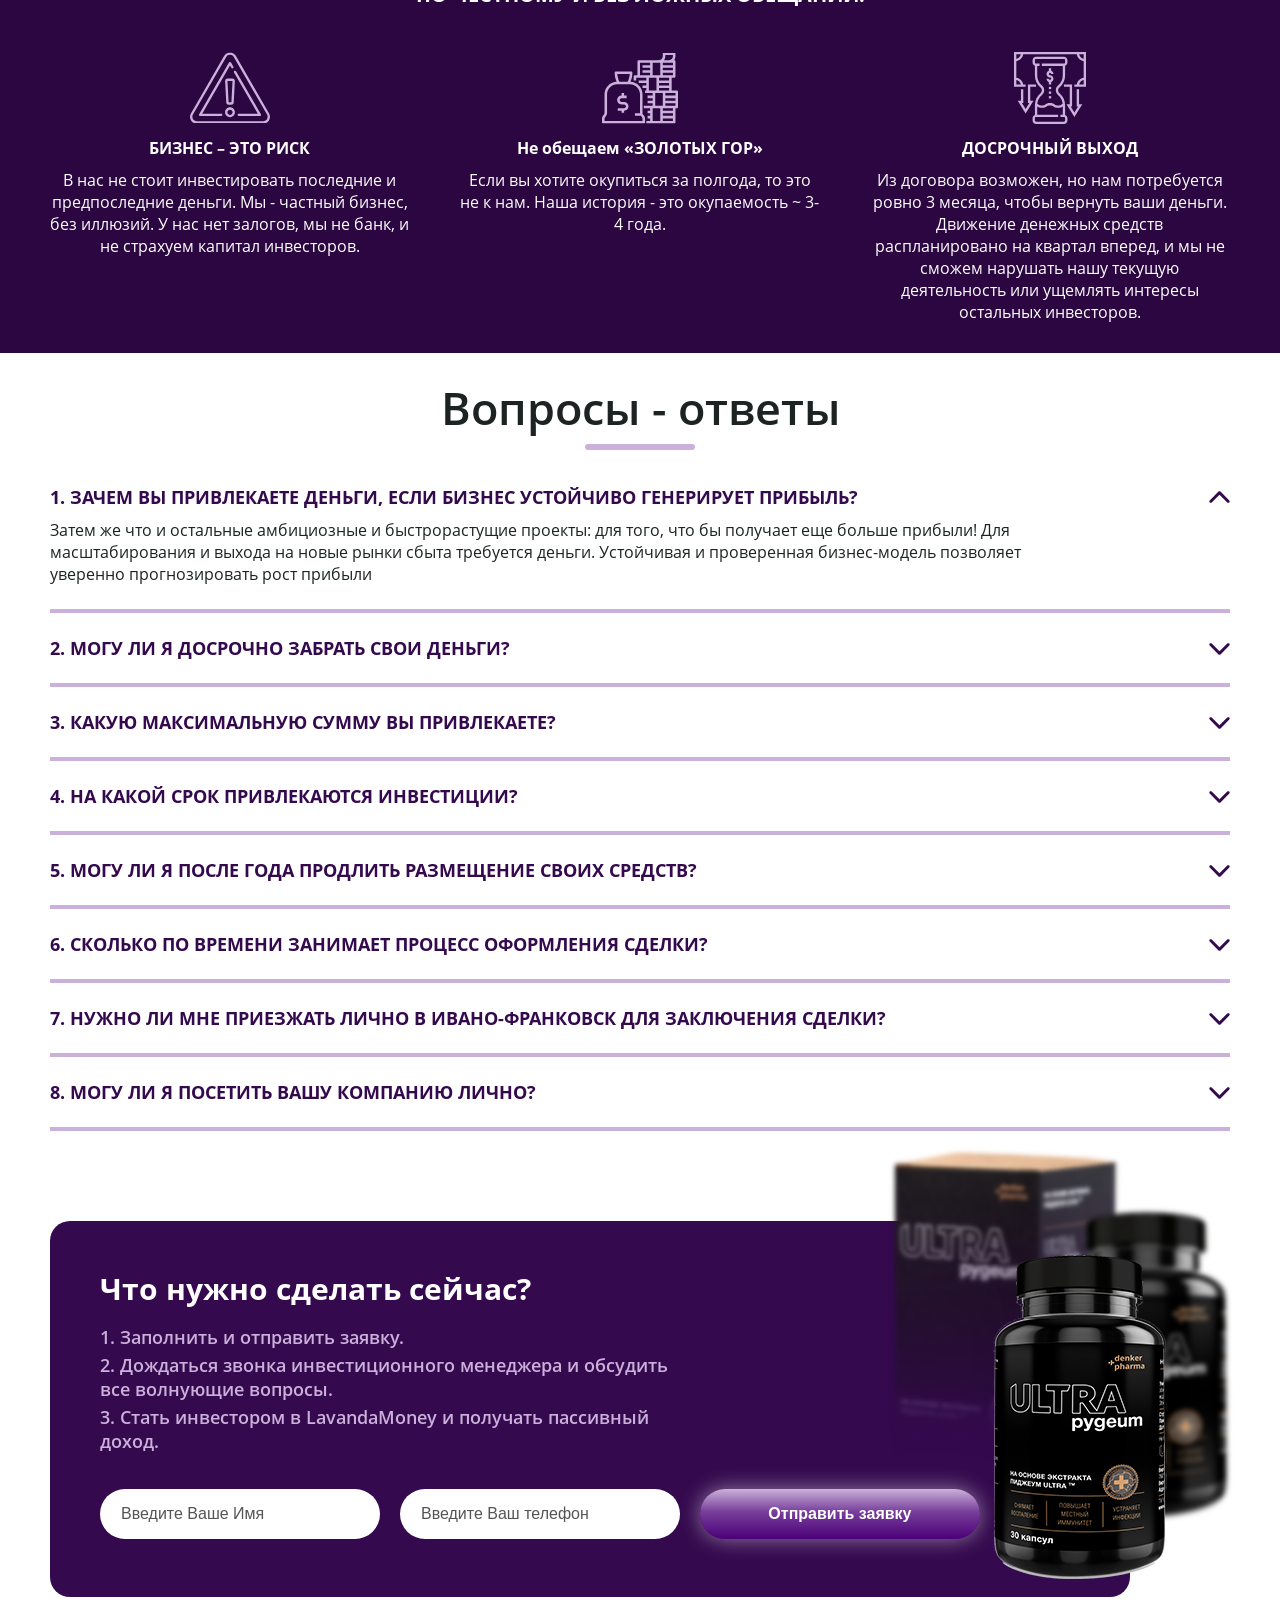
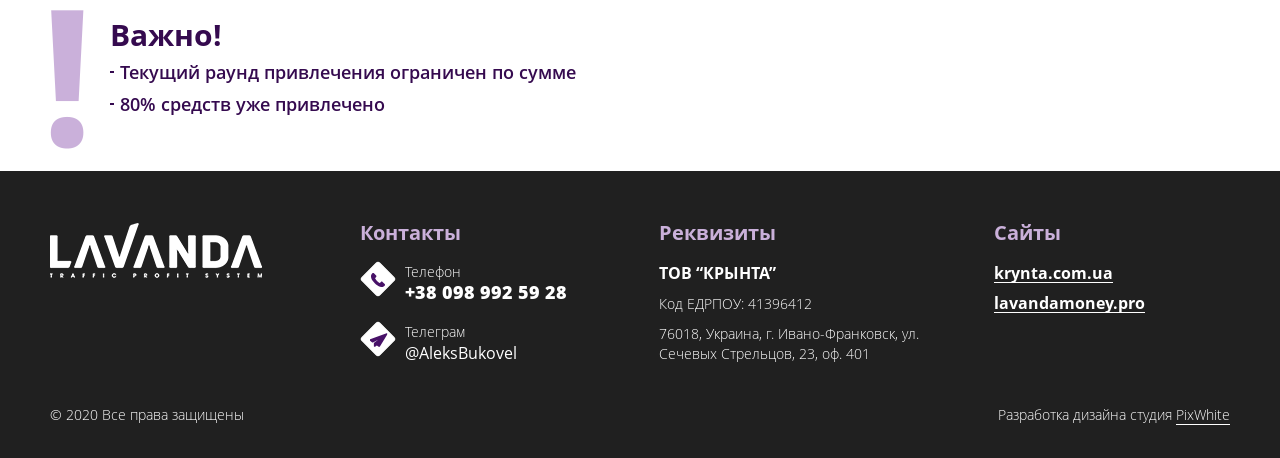
==== commit 8a6e2422: "Lavanda" ====
--- a/index.html
+++ b/index.html
@@ -851,13 +851,205 @@
 		
 		<!-- /Section 11 -->
 
+		<!-- Section 12 -->
+
+		<section>
+			<div class="row">
+				<div class="title_wrapp">
+					<h2>Вопросы - ответы</h2>
+				</div>
+				<div class="dropdown_item active">
+					<div class="dropdown_item_title">
+						<h3>1. Зачем вы привлекаете деньги, если бизнес устойчиво генерирует прибыль?</h3>
+					</div>
+					<div class="dropdown_item_content">
+						<p>Затем же что и остальные амбициозные и быстрорастущие проекты: для того, что бы получает еще больше прибыли! Для масштабирования и выхода на новые рынки сбыта требуется деньги. Устойчивая и проверенная бизнес-модель позволяет уверенно прогнозировать рост прибыли</p>
+					</div>
+				</div>
+				<div class="dropdown_item">
+					<div class="dropdown_item_title">
+						<h3>2. Могу ли я досрочно забрать свои деньги?</h3>
+					</div>
+					<div class="dropdown_item_content">
+						<p>Затем же что и остальные амбициозные и быстрорастущие проекты: для того, что бы получает еще больше прибыли! Для масштабирования и выхода на новые рынки сбыта требуется деньги. Устойчивая и проверенная бизнес-модель позволяет уверенно прогнозировать рост прибыли</p>
+					</div>
+				</div>
+				<div class="dropdown_item">
+					<div class="dropdown_item_title">
+						<h3>3. Какую максимальную сумму вы привлекаете?</h3>
+					</div>
+					<div class="dropdown_item_content">
+						<p>Затем же что и остальные амбициозные и быстрорастущие проекты: для того, что бы получает еще больше прибыли! Для масштабирования и выхода на новые рынки сбыта требуется деньги. Устойчивая и проверенная бизнес-модель позволяет уверенно прогнозировать рост прибыли</p>
+					</div>
+				</div>
+				<div class="dropdown_item">
+					<div class="dropdown_item_title">
+						<h3>4. На какой срок привлекаются инвестиции?</h3>
+					</div>
+					<div class="dropdown_item_content">
+						<p>Затем же что и остальные амбициозные и быстрорастущие проекты: для того, что бы получает еще больше прибыли! Для масштабирования и выхода на новые рынки сбыта требуется деньги. Устойчивая и проверенная бизнес-модель позволяет уверенно прогнозировать рост прибыли</p>
+					</div>
+				</div>
+				<div class="dropdown_item">
+					<div class="dropdown_item_title">
+						<h3>5. Могу ли я после года продлить размещение своих средств?</h3>
+					</div>
+					<div class="dropdown_item_content">
+						<p>Затем же что и остальные амбициозные и быстрорастущие проекты: для того, что бы получает еще больше прибыли! Для масштабирования и выхода на новые рынки сбыта требуется деньги. Устойчивая и проверенная бизнес-модель позволяет уверенно прогнозировать рост прибыли</p>
+					</div>
+				</div>
+				<div class="dropdown_item">
+					<div class="dropdown_item_title">
+						<h3>6. Сколько по времени занимает процесс оформления сделки?</h3>
+					</div>
+					<div class="dropdown_item_content">
+						<p>Затем же что и остальные амбициозные и быстрорастущие проекты: для того, что бы получает еще больше прибыли! Для масштабирования и выхода на новые рынки сбыта требуется деньги. Устойчивая и проверенная бизнес-модель позволяет уверенно прогнозировать рост прибыли</p>
+					</div>
+				</div>
+				<div class="dropdown_item">
+					<div class="dropdown_item_title">
+						<h3>7. Нужно ли мне приезжать лично в Ивано-Франковск для заключения сделки?</h3>
+					</div>
+					<div class="dropdown_item_content">
+						<p>Затем же что и остальные амбициозные и быстрорастущие проекты: для того, что бы получает еще больше прибыли! Для масштабирования и выхода на новые рынки сбыта требуется деньги. Устойчивая и проверенная бизнес-модель позволяет уверенно прогнозировать рост прибыли</p>
+					</div>
+				</div>
+				<div class="dropdown_item">
+					<div class="dropdown_item_title">
+						<h3>8. Могу ли я посетить вашу компанию лично?</h3>
+					</div>
+					<div class="dropdown_item_content">
+						<p>Затем же что и остальные амбициозные и быстрорастущие проекты: для того, что бы получает еще больше прибыли! Для масштабирования и выхода на новые рынки сбыта требуется деньги. Устойчивая и проверенная бизнес-модель позволяет уверенно прогнозировать рост прибыли</p>
+					</div>
+				</div>
+
+			</div>
+		</section>
+		
+		<!-- /Section 12 -->
+
+		<!-- Section 13 -->
+
+		<section>
+			<div class="row">
+				<div class="contact_form_box contact_form_box_2">
+					<img class="bg_img bg_img_2" src="img/ultra.png" alt="" />
+					<div class="inner">
+						<div class="contact_form_desc">
+							<h2>Что нужно сделать сейчас?</h2>
+							<div class="contact_form_title">
+								<ul>
+									<li>Заполнить и отправить заявку.</li>
+									<li>Дождаться звонка инвестиционного менеджера и обсудить все волнующие вопросы.</li>
+									<li>Стать инвестором в LavandaMoney и получать пассивный доход.</li>
+								</ul>
+							</div>
+						</div>
+						<div class="contact_form">
+							<div class="col">
+								<div class="input_wrapp">
+									<input type="text" placeholder="Введите Ваше Имя" />
+								</div>
+							</div>
+							<div class="col">
+								<div class="input_wrapp">
+									<input type="tel" placeholder="Введите Ваш телефон" />
+								</div>
+							</div>
+							<div class="col">
+								<div class="submit_wrapp">
+									<input type="submit" class="purple_pill" value="Отправить заявку" />
+								</div>
+							</div>
+						</div>
+					</div>
+				</div>
+				<div class="important">
+					<h3>Важно!</h3>
+					<ul>
+						<li>Текущий раунд привлечения ограничен по сумме</li>
+	 					<li>80% средств уже привлечено</li>
+	 				</ul>
+				</div>
+			</div>
+		</section>
+
+		<!-- /Section 13 -->
+
 		</div>
 	<!-- /Content -->
 
 	<!-- Footer -->
 
 		<footer class="footer_section">
-
+			<div class="row">
+				<div class="footer_row">
+					<div class="left">
+						<a href="#" class="white_logo">
+							<img src="img/white_logo.png" alt="" />
+						</a>
+					</div>
+					<div class="right">
+						<div class="fotoer_three_cols">
+							<div class="col">
+								<h3>Контакты</h3>
+								<div class="footer_contact_thumbs">
+									<div class="contact_thumb light">
+										<div class="col_1">
+											<i class="tel light"></i>
+										</div>
+										<div class="col_2">
+											<div>
+												<p>Телефон</p>
+											</div>
+											<div>
+												<a class="tel_link" href="tel:+380989925928">+38 098 992 59 28</a>
+											</div>
+										</div>
+									</div>
+									<div class="contact_thumb light">
+										<div class="col_1">
+											<i class="telegram light"></i>
+										</div>
+										<div class="col_2">
+											<div>
+												<p>Телеграм</p>
+											</div>
+											<div>
+												<a href="tg://resolve?domain=@AleksBukovel">@AleksBukovel</a>
+											</div>
+										</div>
+									</div>
+								</div>
+							</div>
+							<div class="col">
+								<h3>Реквизиты</h3>
+								<div class="footer_text">
+									<h3>ТОВ “КРЫНТА”</h3>
+									<p>Код ЕДРПОУ: 41396412</p>
+									<p>76018, Украина, г. Ивано-Франковск,
+									ул. Сечевых Стрельцов, 23, оф. 401</p>
+								</div>
+							</div>
+							<div class="col">
+								<h3>Сайты</h3>
+								<ul class="links_list">
+									<li><a href="http://krynta.com.ua/">krynta.com.ua</a></li>
+									<li><a href="http://lavandamoney.pro/">lavandamoney.pro</a></li>
+								</ul>
+							</div>
+						</div>
+					</div>
+				</div>
+				<div class="footer_row_2">
+					<div class="left">
+						<p>© 2020 Все права защищены</p>
+					</div>
+					<div class="right">
+						<p>Разработка дизайна студия <a href="http://pixwhite.com/">PixWhite</a></p>
+					</div>
+				</div>
+			</div>
 		</footer>
 
 	<!-- /Footer -->
@@ -867,6 +1059,7 @@
 	<link rel="stylesheet" type="text/css" href="responsive.css">
 	<link rel="stylesheet" type="text/css" href="slick/slick.css">
 	<script src="vendors/js/jquery.js"></script>
+	<script src="vendors/js/telmask.js"></script>
 	<script src="slick/slick.js"></script>
 	<script src="js/scripts.js"></script>
 
--- a/style.css
+++ b/style.css
@@ -704,11 +704,11 @@
 
 .contact_thumb a:active,
 .contact_thumb a.active {
-    color: #34094e;
+    color: #cab0da;
 }
 
 .contact_thumb a:hover {
-    color: #34094e;
+    color: #cab0da;
 }
 
 .telegram {
@@ -2420,10 +2420,410 @@
 
 /*-- /Section 11 --*/
 
+/*-- Section 12 --*/
+
+.dropdown_item {
+    padding: 24px 0;
+    border-bottom: 4px solid #cab0da;
+    position: relative;
+}
+
+.dropdown_item_title {
+    padding-right: 180px;
+    cursor: pointer;
+}
+
+.dropdown_item_title:after {
+    display: block;
+    content: "";
+    width: 13px;
+    height: 21px;
+    background-image: url(img/dropdown_arrow.svg);
+    background-size: contain;
+    background-position: center;
+    background-repeat: no-repeat;
+    position: absolute;
+    top: 25px;
+    right: 4px;
+    -webkit-transform: rotate(90deg);
+    -moz-transform: rotate(90deg);
+    transform: rotate(90deg);
+    -webkit-transition-property: transform;
+    -webkit-transition-duration: .3s;
+    -webkit-transition-timing-function: ease;
+
+    -moz-transition-property: transform;
+    -moz-transition-duration: .3s;
+    -moz-transition-timing-function: ease;
+
+    -ms-transition-property: transform;
+    -ms-transition-duration: .3s;
+    -ms-transition-timing-function: ease;
+
+    -o-transition-property: transform;
+    -o-transition-duration: .3s;
+    -o-transition-timing-function: ease;
+
+    transition-property: transform;
+    transition-duration: .3s;
+    transition-timing-function: ease;
+}
+
+.dropdown_item.active .dropdown_item_title:after {
+    -webkit-transform: rotate(-90deg);
+    -moz-transform: rotate(-90deg);
+    transform: rotate(-90deg);
+}
+
+.dropdown_item_title h3 {
+    text-transform: uppercase;
+    font-size: 18px;
+    line-height: 22px;
+    font-weight: bold;
+    color: #34094e;
+}
+
+.dropdown_item_content {
+    display: none;
+    padding: 11px 180px 0 0;
+}
+
+.dropdown_item.active .dropdown_item_content {
+    display: block;
+}
+
+.dropdown_item_content p {
+    font-size: 16px;
+    line-height: 22px;
+    font-weight: normal;
+    color: #1d2323;
+}
+
+/*-- /Section 12 --*/
+
+/*-- Section 13 --*/
+
+.contact_form_box_2 {
+    margin-bottom: 13px;
+}
+
+.contact_form_title ul li {
+    list-style: decimal inside;
+    padding: 2px 0;
+    font-size: 18px;
+    line-height: 24px;
+    font-weight: 600;
+    color: #cab0da;
+}
+
+.bg_img_2 {
+    top: -32px;
+    right: -106px;
+}
+
+.important ul {
+    padding: 6px 0;
+}
+
+.important ul li {
+    position: relative;
+    padding: 4px 0 4px 10px;
+    font-size: 18px;
+    line-height: 24px;
+    font-weight: 600;
+    color: #350a4f;
+}
+
+.important ul li:before {
+    content: "";
+    width: 4px;
+    height: 2px;
+    background-color: #350a4f;
+    position: absolute;
+    top: 15px;
+    left: 0;
+}
+
+/*-- /Section 13 --*/
+
 /*-------------------------------------------*/
 /* ----- FOOTER ------ */
 /*-------------------------------------------*/
 
 footer {
     padding: 1px 0;
+}
+
+.footer_section {
+    padding: 40px 0 23px 0;
+    background-color: #202020;
+}
+
+.footer_row {
+    display: flex;
+    display: -webkit-flex;
+    flex-wrap: wrap;
+    -webkit-flex-wrap: wrap;
+}
+
+.footer_row .left {
+    width: 290px;
+    padding: 12px 10px 12px 0;
+}
+
+.footer_row .right {
+    width: calc(100% - 290px);
+    padding: 12px 0 12px 10px;
+}
+
+.fotoer_three_cols {
+    display: flex;
+    display: -webkit-flex;
+    flex-wrap: wrap;
+    -webkit-flex-wrap: wrap;
+}
+
+.fotoer_three_cols .col {
+    padding: 0 10px;
+}
+
+.fotoer_three_cols .col:nth-child(1) {
+    width: 34%;
+}
+
+.fotoer_three_cols .col:nth-child(2) {
+    width: 38%;
+}
+
+.fotoer_three_cols .col:nth-child(3) {
+    width: 28%;
+}
+
+.fotoer_three_cols h3 {
+    font-size: 20px;
+    line-height: 20px;
+    color: #cab0da;
+    font-weight: bold
+}
+
+.footer_contact_thumbs {
+    padding: 10px 0;
+}
+
+.footer_contact_thumbs .contact_thumb {
+    margin: 9px 0;
+}
+
+.contact_thumb.light {
+
+}
+
+.contact_thumb.light p {
+    color: #ffffff;
+}
+
+.contact_thumb.light a:link,
+.contact_thumb.light a:visited {
+    color: #ffffff;
+}
+
+.contact_thumb.light a:active,
+.contact_thumb.light a.active {
+    color: #cab0da;
+}
+
+.contact_thumb.light a:hover {
+    color: #cab0da;
+}
+
+.tel.light:before,
+.telegram.light:before {
+    border: 1px solid #ffffff;
+    background-color: #ffffff;
+}
+
+.footer_text {
+    padding: 14px 0;
+}
+
+.footer_text h3 {
+    padding: 5px 0;
+    font-size: 16px;
+    line-height: 22px;
+    font-weight: bold;
+    color: #ffffff;
+}
+
+.footer_text p {
+    padding: 5px 0;
+    font-size: 14px;
+    line-height: 20px;
+    font-weight: 300;
+    color: #ffffff;
+}
+
+.links_list {
+    margin: 15px 0;
+}
+
+.links_list li {
+    padding: 4px 0;
+}
+
+.links_list li a {
+    display: inline;
+    font-size: 16px;
+    line-height: 20px;
+    font-weight: bold;
+    color: #ffffff;
+    position: relative;
+    -webkit-transition-property: color;
+    -webkit-transition-duration: .3s;
+    -webkit-transition-timing-function: ease;
+
+    -moz-transition-property: color;
+    -moz-transition-duration: .3s;
+    -moz-transition-timing-function: ease;
+
+    -ms-transition-property: color;
+    -ms-transition-duration: .3s;
+    -ms-transition-timing-function: ease;
+
+    -o-transition-property: color;
+    -o-transition-duration: .3s;
+    -o-transition-timing-function: ease;
+
+    transition-property: color;
+    transition-duration: .3s;
+    transition-timing-function: ease;
+}
+
+.links_list li a:after {
+    content: "";
+    width: 100%;
+    height: 1px;
+    background-color: #a9a9a9;
+    position: absolute;
+    bottom: 1px;
+    left: 0;
+    -webkit-transition-property: background-color;
+    -webkit-transition-duration: .3s;
+    -webkit-transition-timing-function: ease;
+
+    -moz-transition-property: background-color;
+    -moz-transition-duration: .3s;
+    -moz-transition-timing-function: ease;
+
+    -ms-transition-property: background-color;
+    -ms-transition-duration: .3s;
+    -ms-transition-timing-function: ease;
+
+    -o-transition-property: background-color;
+    -o-transition-duration: .3s;
+    -o-transition-timing-function: ease;
+
+    transition-property: background-color;
+    transition-duration: .3s;
+    transition-timing-function: ease;
+}
+
+.links_list li a:link,
+.links_list li a:visited {
+    color: #ffffff;
+}
+
+.links_list li a:active,
+.links_list li a.active {
+    color: #cab0da;
+}
+
+.links_list li a:hover {
+    color: #cab0da;
+}
+
+.links_list li a:link:after,
+.links_list li a:visited:after {
+    background-color: #ffffff;
+}
+
+.links_list li a:active:after,
+.links_list li a.active:after {
+    background-color: #cab0da;
+}
+
+.links_list li a:hover:after {
+    background-color: #cab0da;
+}
+
+.footer_row_2 {
+    display: flex;
+    display: -webkit-flex;
+    flex-wrap: wrap;
+    -webkit-flex-wrap: wrap;
+}
+
+.footer_row_2 .left {
+    width: 50%;
+    padding: 10px 10px 10px 0;
+}
+
+.footer_row_2 .right {
+    width: 50%;
+    padding: 10px 0 10px 10px;
+    text-align: right;
+}
+
+.footer_row_2 p {
+    font-size: 14px;
+    line-height: 20px;
+    font-weight: 300;
+    color: #ffffff;
+}
+
+.footer_row_2 p,
+.footer_row_2 a {
+    font-size: 14px;
+    line-height: 20px;
+    font-weight: 300;
+    color: #ffffff;
+}
+
+.footer_row_2 a {
+    border-bottom: 1px solid #ffffff;
+    -webkit-transition-property: border, color;
+    -webkit-transition-duration: .3s;
+    -webkit-transition-timing-function: ease;
+
+    -moz-transition-property: border, color;
+    -moz-transition-duration: .3s;
+    -moz-transition-timing-function: ease;
+
+    -ms-transition-property: border, color;
+    -ms-transition-duration: .3s;
+    -ms-transition-timing-function: ease;
+
+    -o-transition-property: border, color;
+    -o-transition-duration: .3s;
+    -o-transition-timing-function: ease;
+
+    transition-property: border, color;
+    transition-duration: .3s;
+    transition-timing-function: ease;
+}
+
+.footer_row_2 a:link,
+.footer_row_2 a:visited {
+    color: #ffffff;
+    border-bottom: 1px solid #ffffff;
+}
+
+.footer_row_2 a:active,
+.footer_row_2 a.active {
+    color: #cab0da;
+    border-bottom: 1px solid #cab0da;
+}
+
+.footer_row_2 a:hover {
+    color: #cab0da;
+    border-bottom: 1px solid #cab0da;
 }
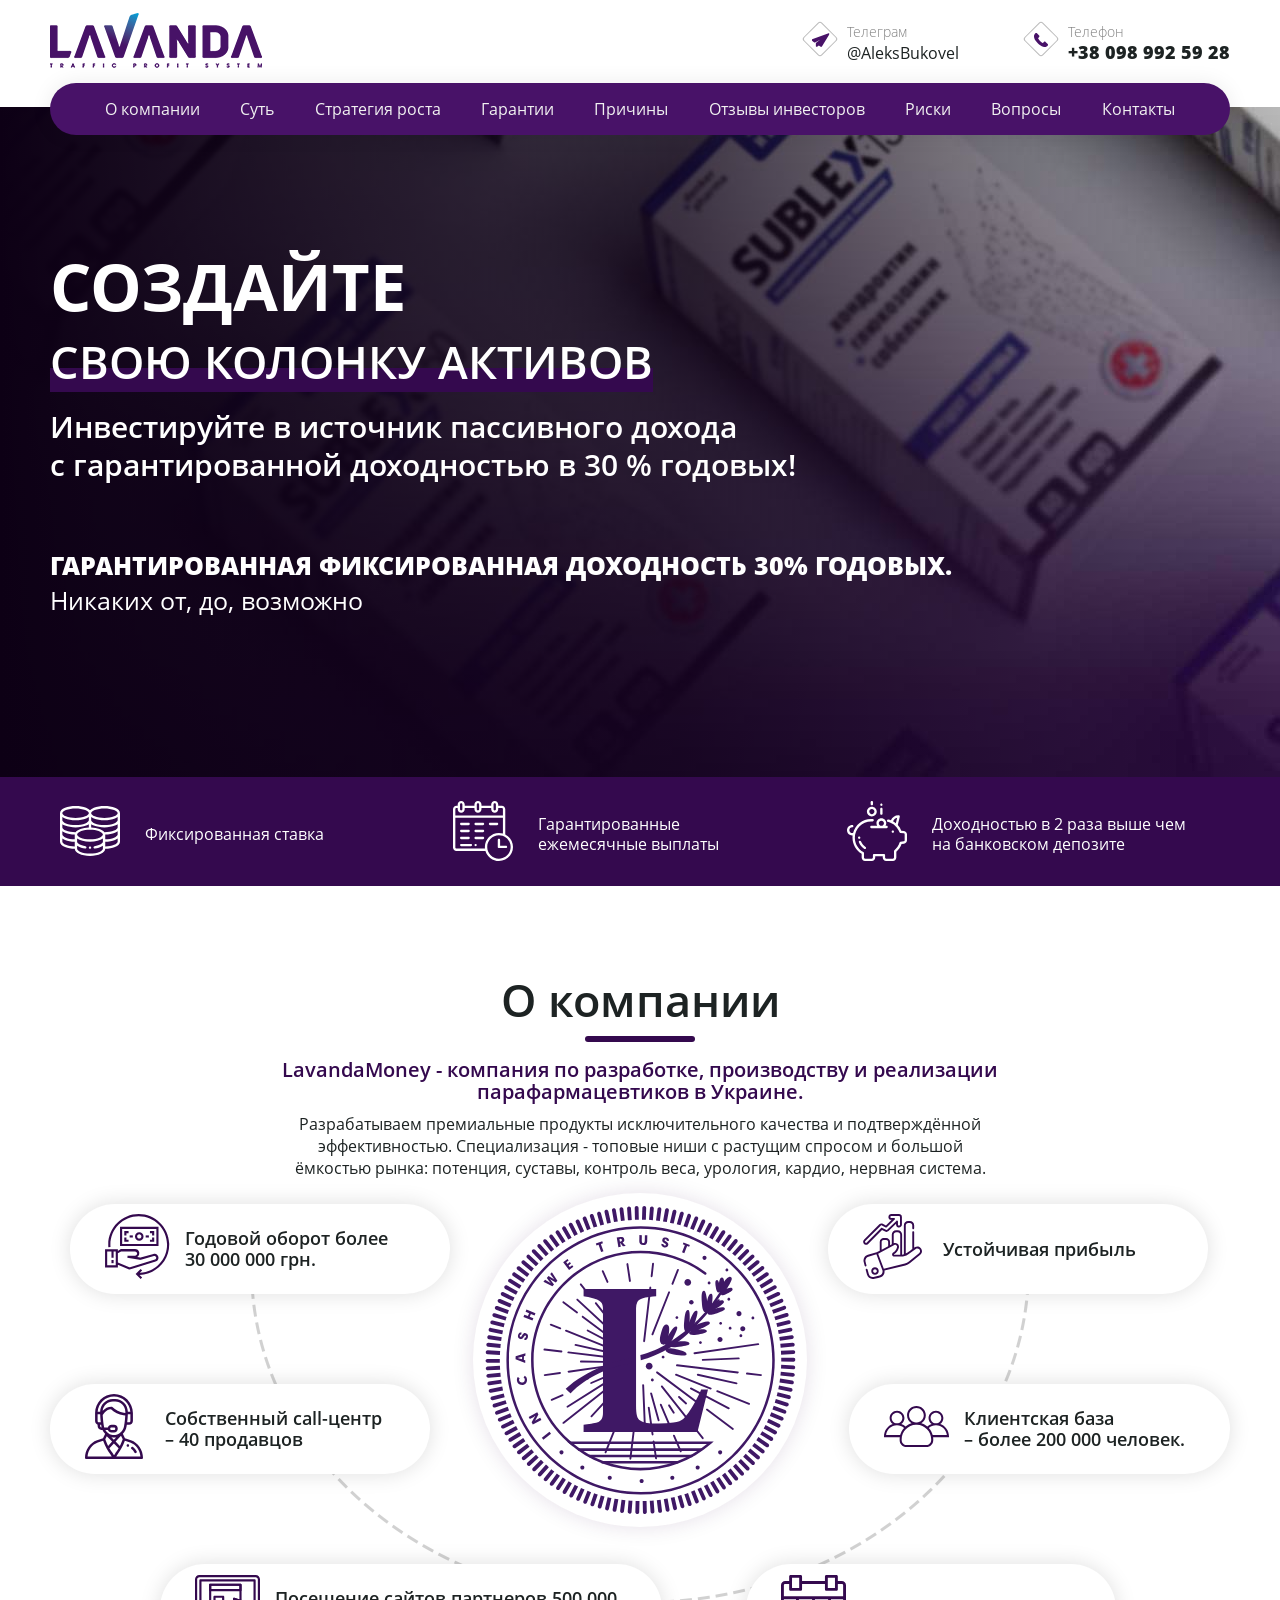
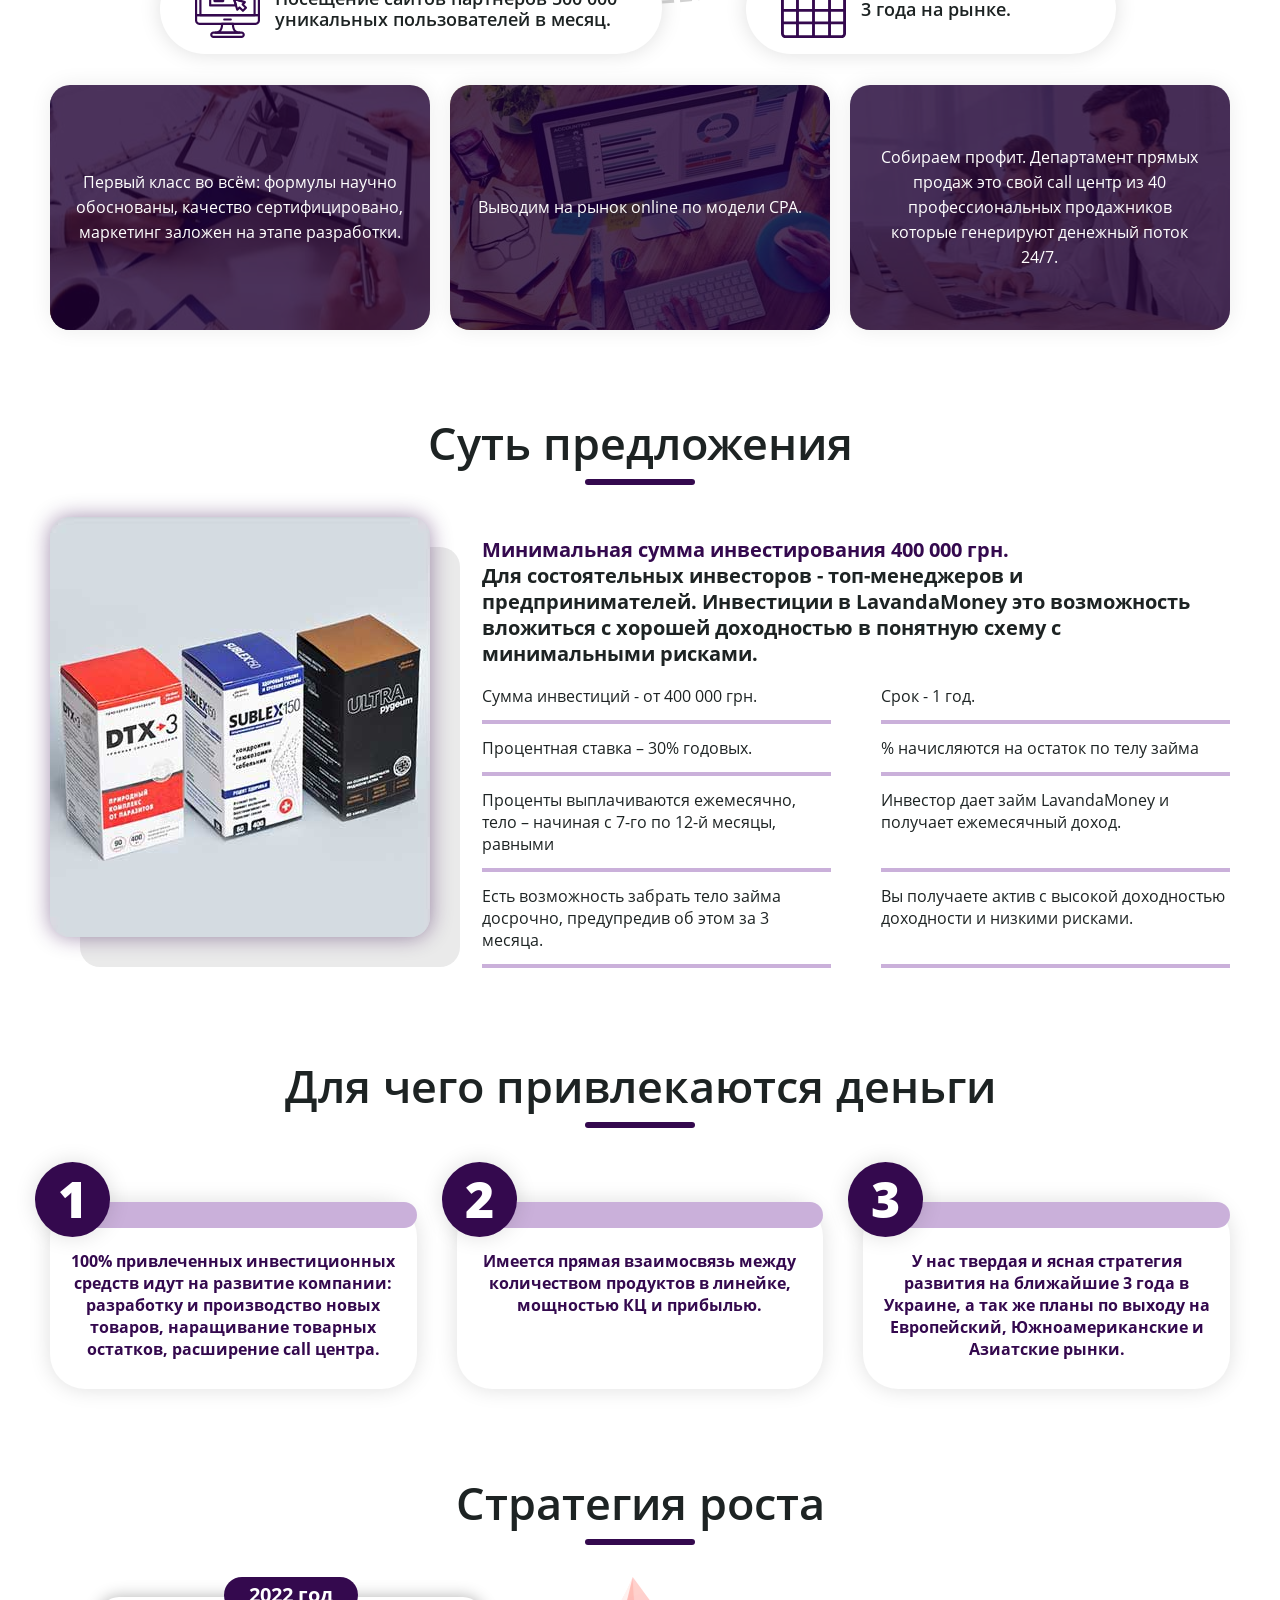
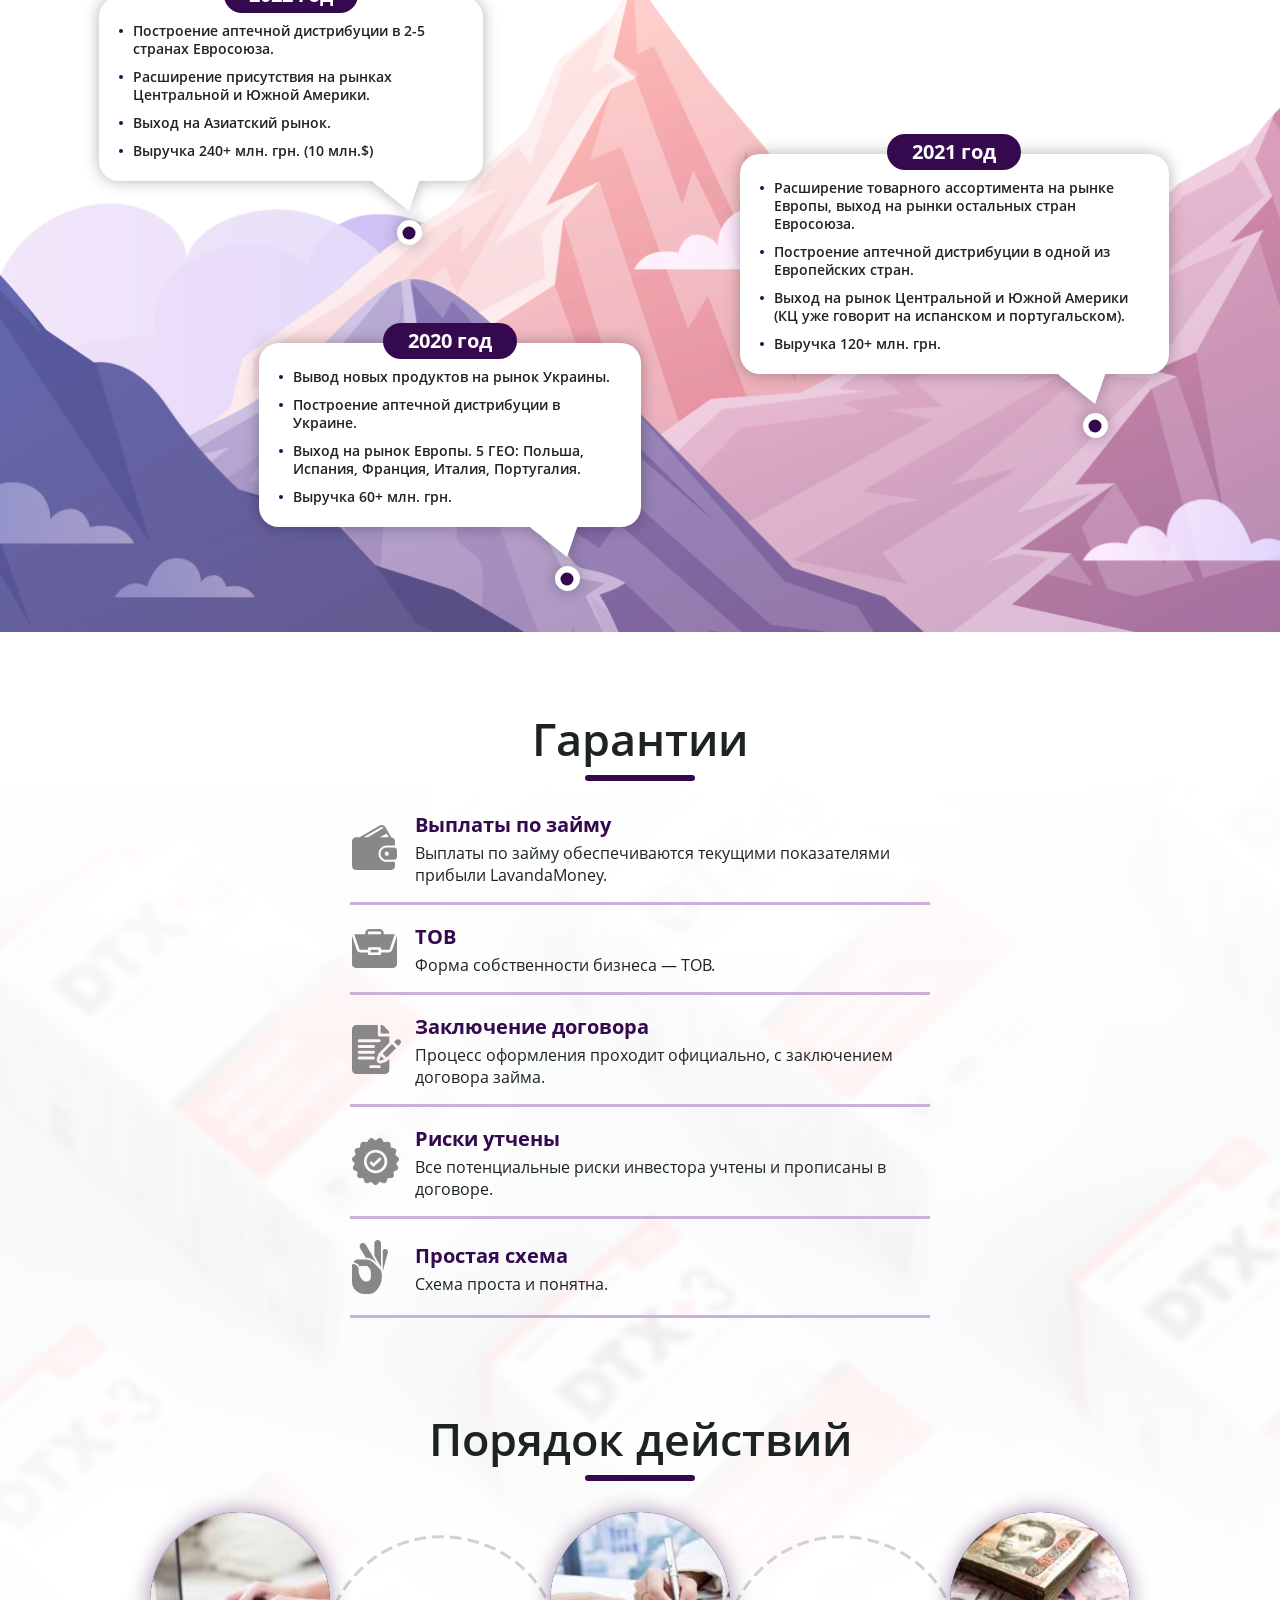
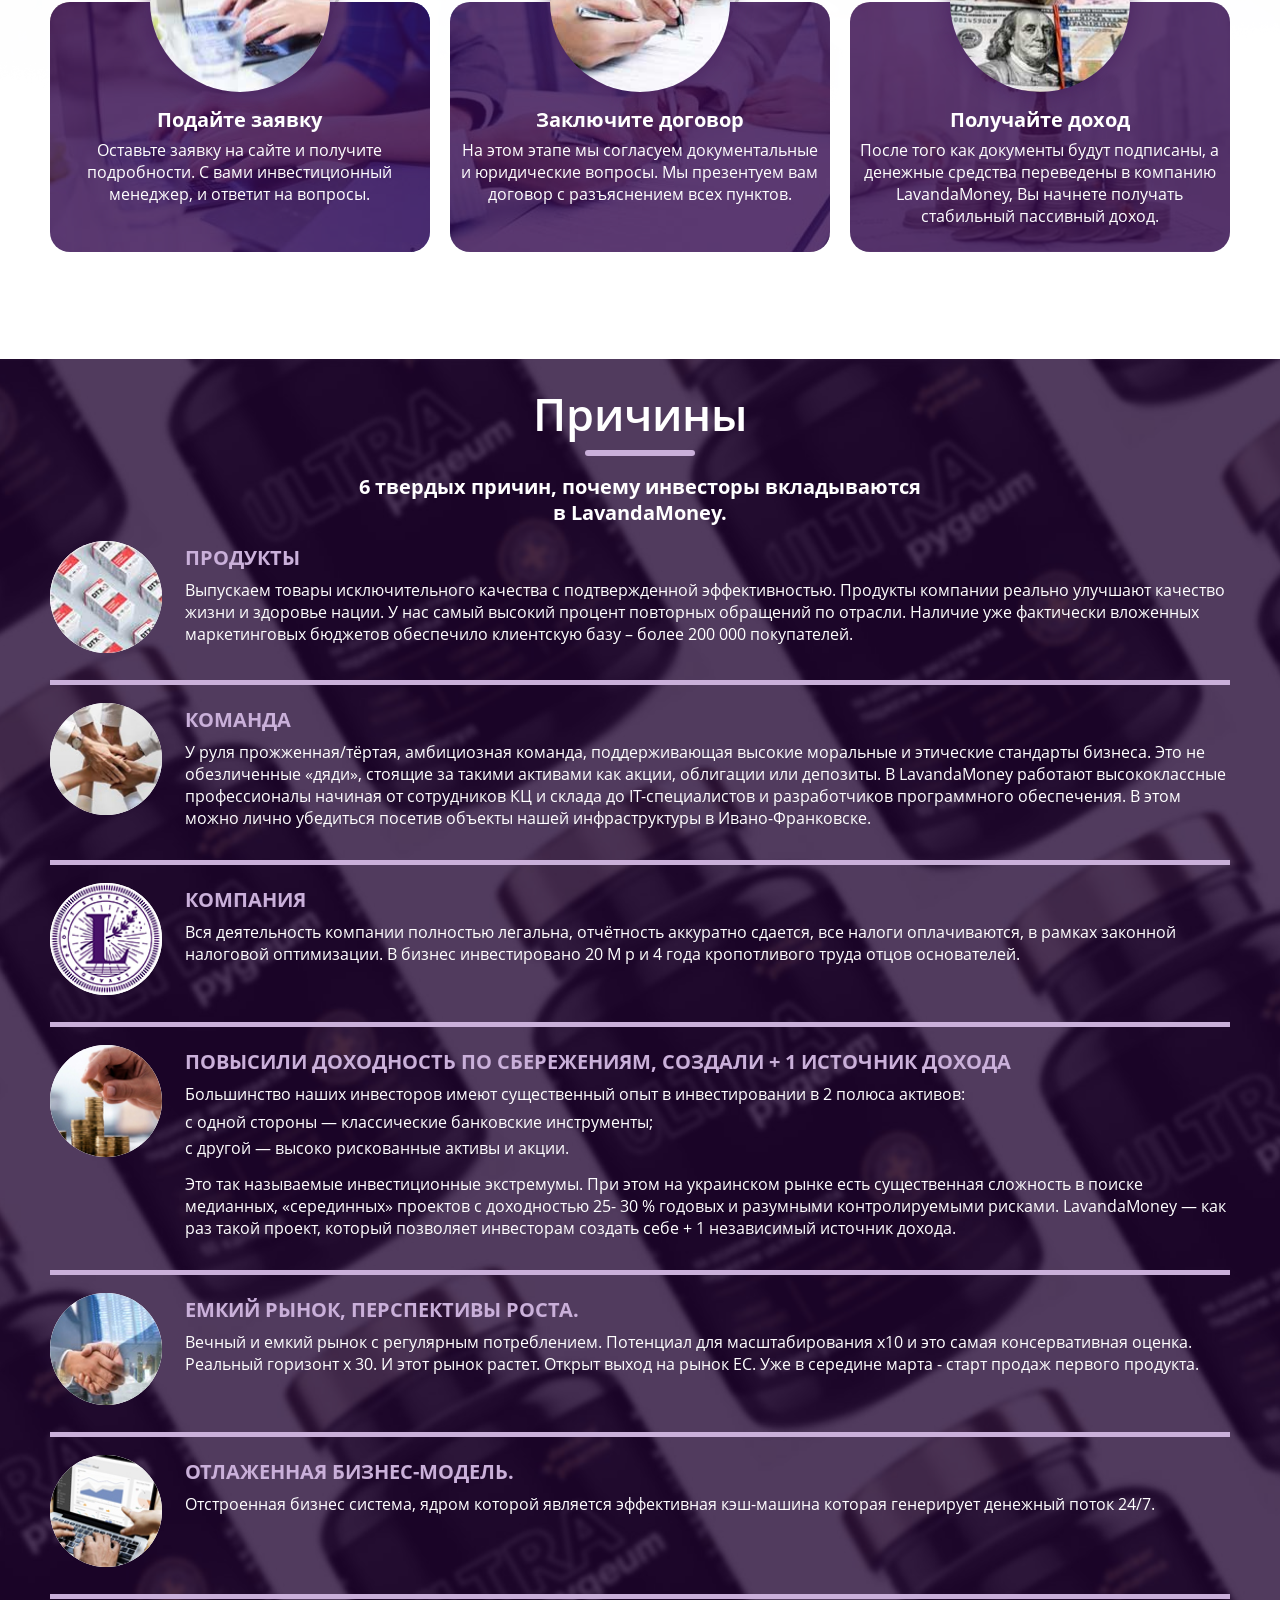
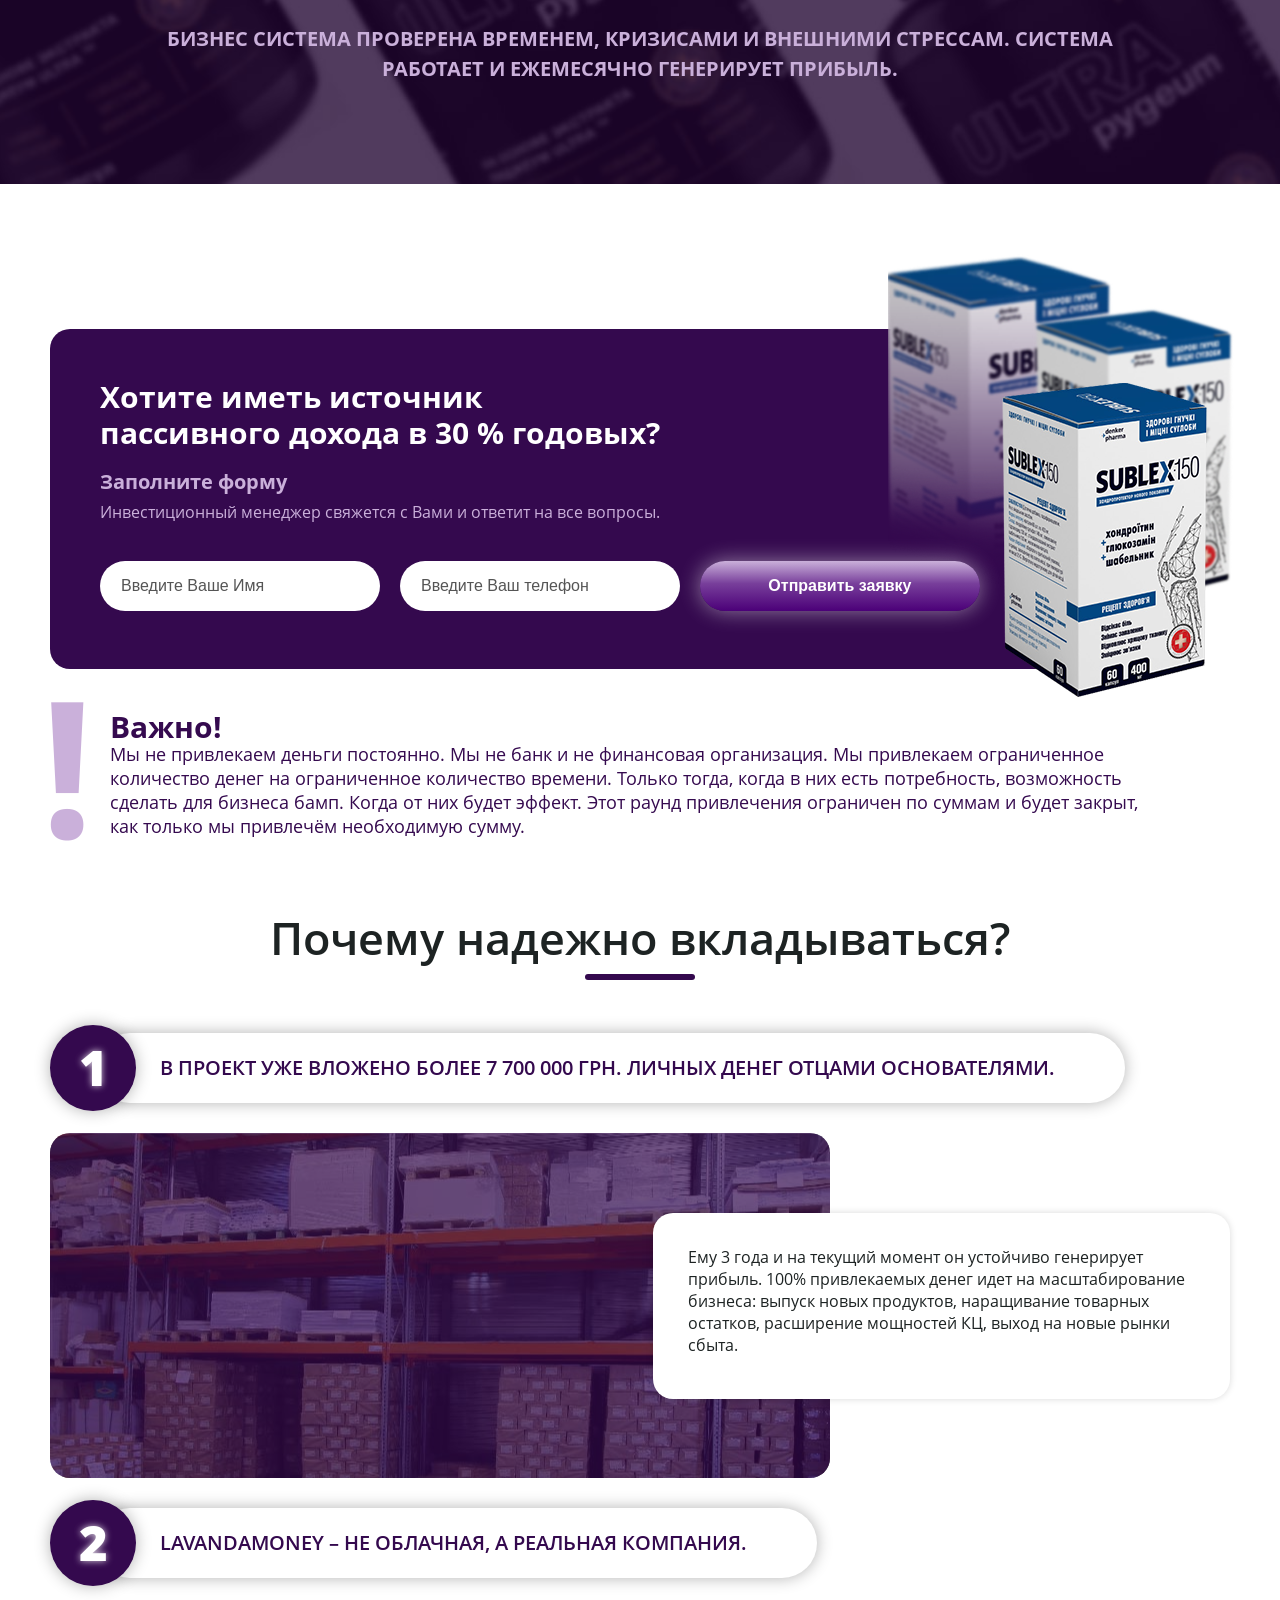
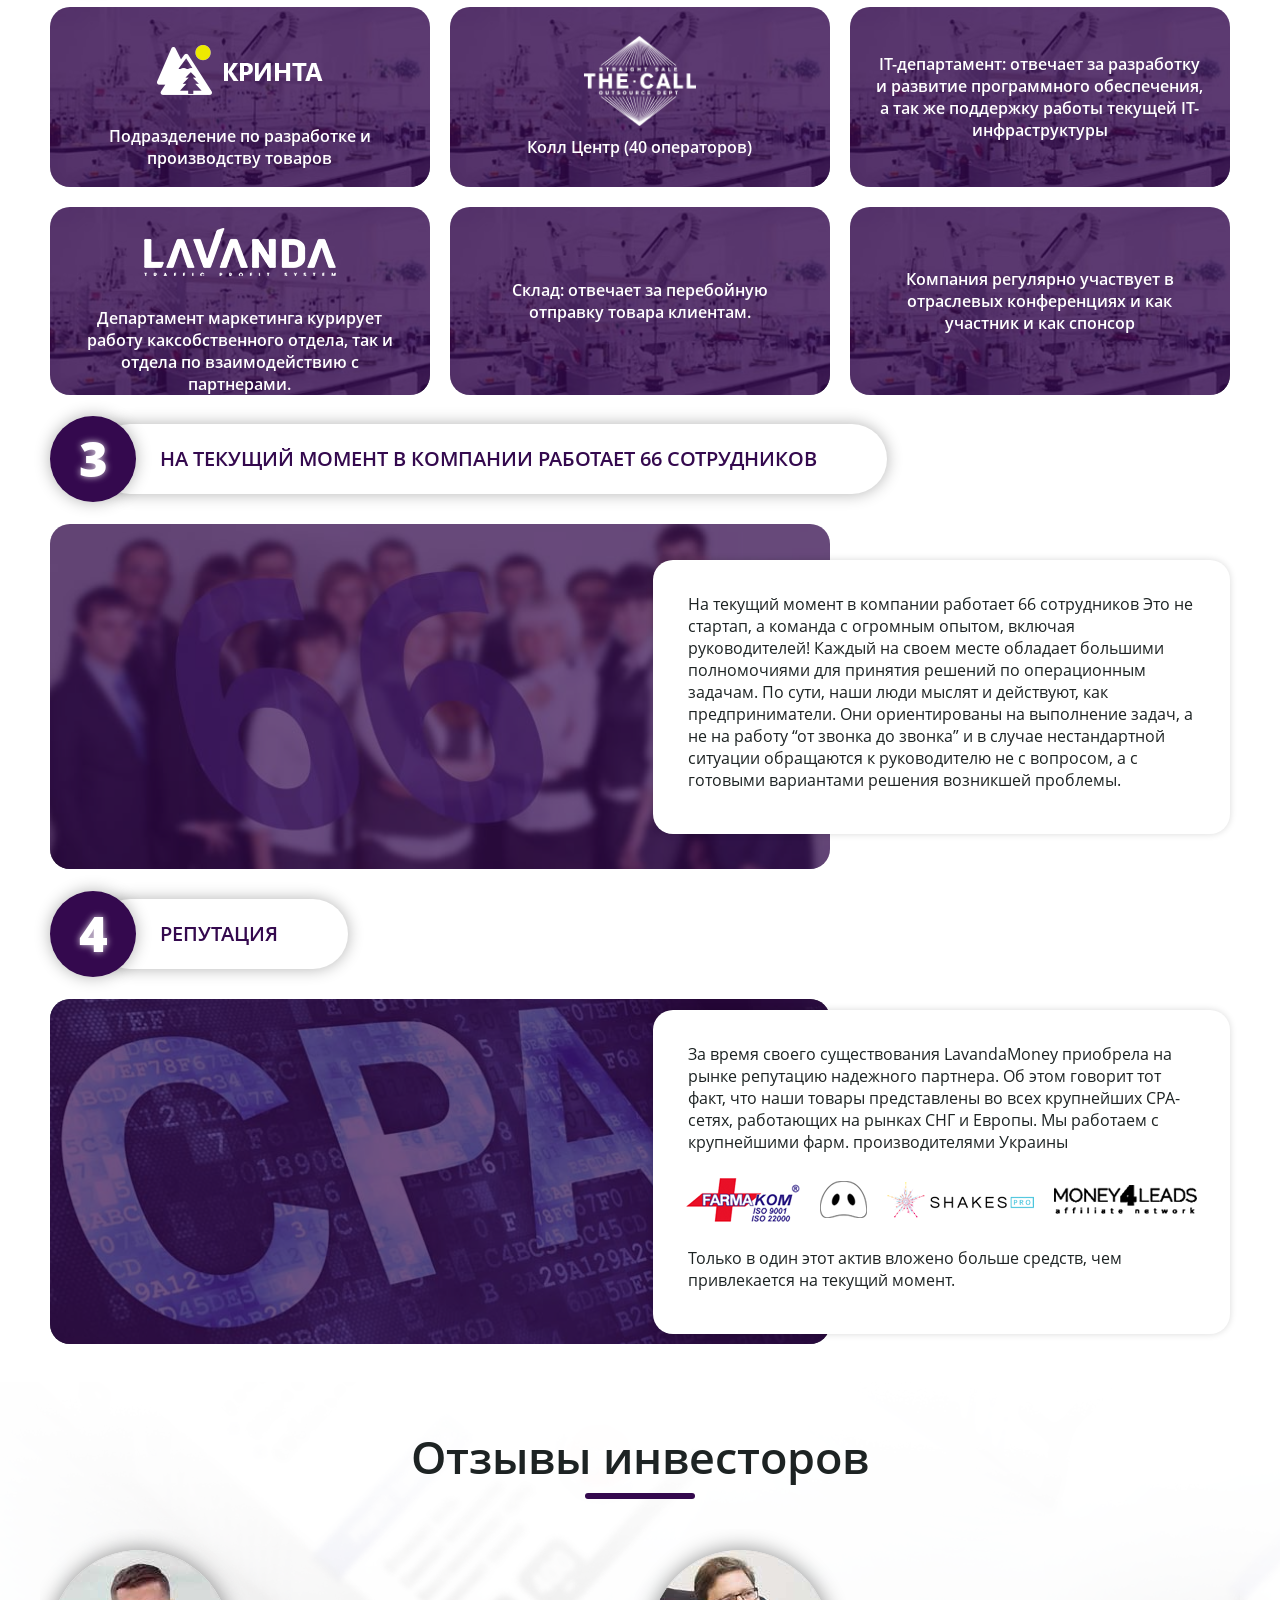
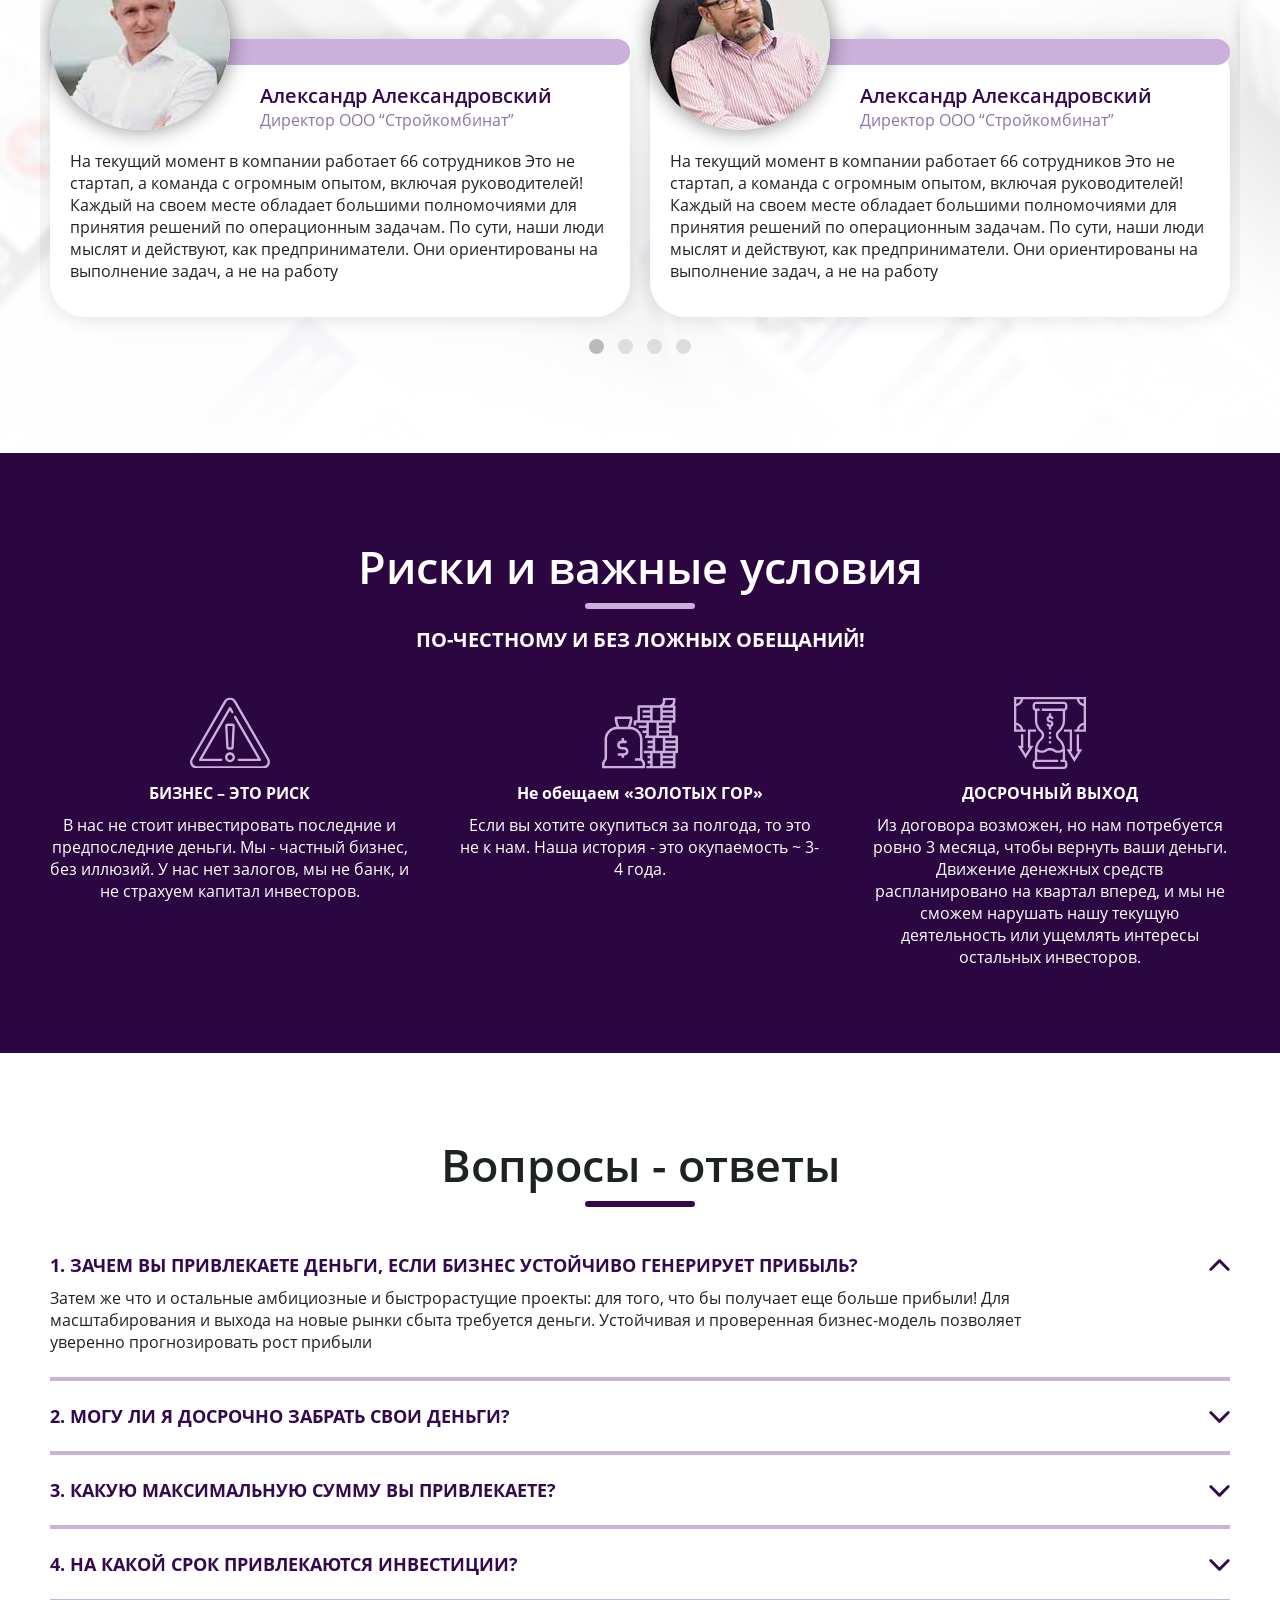
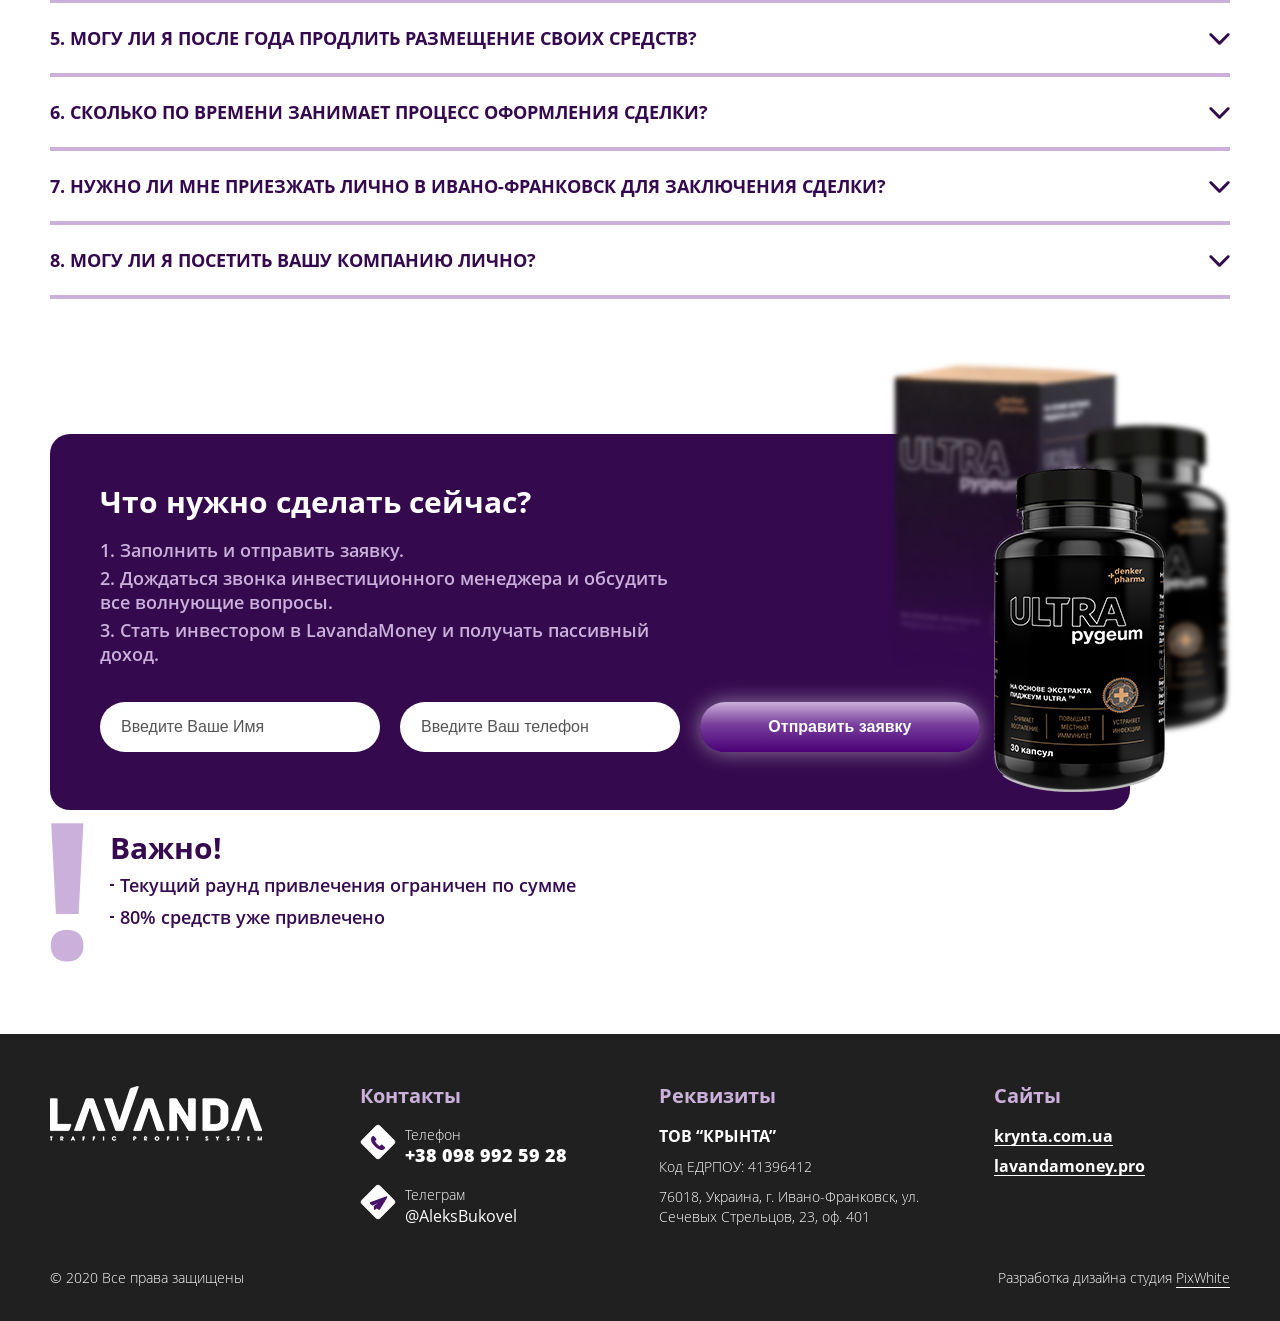
==== commit 74020352: "Lavanda" ====
--- a/index.html
+++ b/index.html
@@ -142,7 +142,7 @@
 
 		<!-- Section 2 -->
 
-		<section>
+		<section class="section_2">
 			<div class="row">
 				<div class="title_wrapp">
 					<h2>О компании</h2>
@@ -371,7 +371,7 @@
 
 		<!-- Section 6 -->
 
-		<section>
+		<section class="section_6">
 			<div class="row">
 				<div class="title_wrapp">
 					<h2>Гарантии</h2>
@@ -424,43 +424,45 @@
 					</div>
 				</div>
 
-				<div class="title_wrapp">
-					<h2>Порядок действий</h2>
-				</div>
-				<div class="steps_thumbs">
-					<div class="step_thumb">
-						<div class="circle_img">
-							<img src="img/img_05.jpg" alt="" />
-						</div>
-						<div class="step_thumb_content">
-							<img class="thumb_img" src="img/img_08.jpg" alt="" />
-							<div class="thumb_descript">
-								<h3>Подайте заявку</h3>
-								<p>Оставьте заявку на сайте и получите подробности. С вами инвестиционный менеджер, и ответит на вопросы.</p>
-							</div>
-						</div>
-					</div>
-					<div class="step_thumb">
-						<div class="circle_img">
-							<img src="img/img_06.jpg" alt="" />
-						</div>
-						<div class="step_thumb_content">
-							<img class="thumb_img" src="img/img_09.jpg" alt="" />
-							<div class="thumb_descript">
-								<h3>Заключите договор</h3>
-								<p>На этом этапе мы согласуем документальные   и юридические вопросы. Мы презентуем вам договор с разъяснением всех пунктов.</p>
-							</div>
-						</div>
-					</div>
-					<div class="step_thumb">
-						<div class="circle_img">
-							<img src="img/img_07.jpg" alt="" />
-						</div>
-						<div class="step_thumb_content">
-							<img class="thumb_img" src="img/img_10.jpg" alt="" />
-							<div class="thumb_descript">
-								<h3>Получайте доход</h3>
-								<p>После того как документы будут подписаны, а денежные средства переведены в компанию LavandaMoney, Вы начнете получать стабильный пассивный доход.</p>
+				<div class="steps_wrapp">
+					<div class="title_wrapp">
+						<h2>Порядок действий</h2>
+					</div>
+					<div class="steps_thumbs">
+						<div class="step_thumb">
+							<div class="circle_img">
+								<img src="img/img_05.jpg" alt="" />
+							</div>
+							<div class="step_thumb_content">
+								<img class="thumb_img" src="img/img_08.jpg" alt="" />
+								<div class="thumb_descript">
+									<h3>Подайте заявку</h3>
+									<p>Оставьте заявку на сайте и получите подробности. С вами инвестиционный менеджер, и ответит на вопросы.</p>
+								</div>
+							</div>
+						</div>
+						<div class="step_thumb">
+							<div class="circle_img">
+								<img src="img/img_06.jpg" alt="" />
+							</div>
+							<div class="step_thumb_content">
+								<img class="thumb_img" src="img/img_09.jpg" alt="" />
+								<div class="thumb_descript">
+									<h3>Заключите договор</h3>
+									<p>На этом этапе мы согласуем документальные   и юридические вопросы. Мы презентуем вам договор с разъяснением всех пунктов.</p>
+								</div>
+							</div>
+						</div>
+						<div class="step_thumb">
+							<div class="circle_img">
+								<img src="img/img_07.jpg" alt="" />
+							</div>
+							<div class="step_thumb_content">
+								<img class="thumb_img" src="img/img_10.jpg" alt="" />
+								<div class="thumb_descript">
+									<h3>Получайте доход</h3>
+									<p>После того как документы будут подписаны, а денежные средства переведены в компанию LavandaMoney, Вы начнете получать стабильный пассивный доход.</p>
+								</div>
 							</div>
 						</div>
 					</div>
@@ -493,7 +495,7 @@
 					<div class="cause_item">
 						<div class="col_1">
 							<div class="circle_item">
-								<img src="img/" alt="" />
+								<img src="img/img_15.jpg" alt="" />
 							</div>
 						</div>
 						<div class="col_2">
@@ -504,7 +506,7 @@
 					<div class="cause_item">
 						<div class="col_1">
 							<div class="circle_item">
-								<img src="img/" alt="" />
+								<img src="img/img_16.jpg" alt="" />
 							</div>
 						</div>
 						<div class="col_2">
@@ -515,7 +517,7 @@
 					<div class="cause_item">
 						<div class="col_1">
 							<div class="circle_item">
-								<img src="img/" alt="" />
+								<img src="img/img_17.jpg" alt="" />
 							</div>
 						</div>
 						<div class="col_2">
@@ -531,7 +533,7 @@
 					<div class="cause_item">
 						<div class="col_1">
 							<div class="circle_item">
-								<img src="img/" alt="" />
+								<img src="img/img_18.jpg" alt="" />
 							</div>
 						</div>
 						<div class="col_2">
@@ -542,7 +544,7 @@
 					<div class="cause_item">
 						<div class="col_1">
 							<div class="circle_item">
-								<img src="img/" alt="" />
+								<img src="img/img_19.jpg" alt="" />
 							</div>
 						</div>
 						<div class="col_2">
@@ -561,7 +563,7 @@
 
 		<!-- Section 8 -->
 
-		<section>
+		<section class="section_8">
 			<div class="row">
 				<div class="contact_form_box">
 					<img class="bg_img" src="img/corobs.png" alt="" />
@@ -603,134 +605,136 @@
 
 		<!-- Section 9 -->
 
-		<section>
+		<section class="section_9">
 			<div class="row">
 				<div class="title_wrapp">
 					<h2>Почему надежно вкладываться?</h2>
 				</div>
-				<div class="item">
-					<div class="item_title">
-						<div class="circle_num">
-							<p>1</p>
-						</div>
-						<div class="item_text">
-							<p>В проект уже вложено более 7 700 000 грн. личных денег отцами основателями.</p>
-						</div>
-					</div>
-					<div class="article_3">
-						<div class="img_box">
-							<img src="img/img_12.jpg" alt="" />
-						</div>
-						<div class="article_3_descript">
-							<p>Ему 3 года и на текущий момент он устойчиво генерирует прибыль. 100% привлекаемых денег идет на масштабирование бизнеса: выпуск новых продуктов, наращивание товарных остатков, расширение мощностей КЦ, выход на новые рынки сбыта.</p>
-						</div>
-					</div>
-				</div>
-				<div class="item">
-					<div class="item_title">
-						<div class="circle_num">
-							<p>2</p>
-						</div>
-						<div class="item_text">
-							<p>LavandaMoney – не облачная, а реальная компания.</p>
-						</div>
-					</div>
-					<div class="thumbnails_4">
-						<div class="thumb_4">
-							<img class="thumb_img" src="img/thumb_01.jpg" alt="" />
-							<div>
-								<div class="thumb_logo">
-									<img src="img/krinta.png" alt="" />
-								</div>
-								<p>Подразделение по разработке и производству товаров</p>
-							</div>
-						</div>
-						<div class="thumb_4">
-							<img class="thumb_img" src="img/thumb_01.jpg" alt="" />
-							<div>
-								<div class="thumb_logo">
-									<img class="thumb_logo" src="img/the_call.png" alt="" />
-								</div>
-								<p>Колл Центр (40 операторов)</p>
-							</div>
-						</div>
-						<div class="thumb_4">
-							<img class="thumb_img" src="img/thumb_01.jpg" alt="" />
-							<div>
-								<p>IT-департамент: отвечает за разработку и развитие программного обеспечения, а так же поддержку работы текущей IT-инфраструктуры</p>
-							</div>
-						</div>
-						<div class="thumb_4">
-							<img class="thumb_img" src="img/thumb_01.jpg" alt="" />
-							<div>
-								<div class="thumb_logo">
-									<img src="img/lavanda_white.png" alt="" />
-								</div>
-								<p>Департамент маркетинга курирует работу каксобственного отдела, так и отдела по взаимодействию с партнерами.</p>
-							</div>
-						</div>
-						<div class="thumb_4">
-							<img class="thumb_img" src="img/thumb_01.jpg" alt="" />
-							<div>
-								<p>Склад: отвечает за перебойную отправку товара клиентам.</p>
-							</div>
-						</div>
-						<div class="thumb_4">
-							<img class="thumb_img" src="img/thumb_01.jpg" alt="" />
-							<div>
-								<p>Компания регулярно участвует в отраслевых конференциях и как участник и как спонсор</p>
-							</div>
-						</div>
-					</div>
-				</div>
-				<div class="item">
-					<div class="item_title">
-						<div class="circle_num">
-							<p>3</p>
-						</div>
-						<div class="item_text">
-							<p>На текущий момент в компании работает 66 сотрудников</p>
-						</div>
-					</div>
-					<div class="article_3">
-						<div class="img_box">
-							<img src="img/img_13.jpg" alt="" />
-						</div>
-						<div class="article_3_descript">
-							<p>На текущий момент в компании работает 66 сотрудников Это не стартап, а команда с огромным опытом, включая руководителей! Каждый на своем месте обладает большими полномочиями для принятия решений по операционным задачам. По сути, наши люди мыслят и действуют, как предприниматели. Они ориентированы на выполнение задач, а не на работу “от звонка до звонка” и в случае нестандартной ситуации обращаются к руководителю не с вопросом, а с готовыми вариантами решения возникшей проблемы.</p>
-						</div>
-					</div>
-				</div>
-				<div class="item">
-					<div class="item_title">
-						<div class="circle_num">
-							<p>4</p>
-						</div>
-						<div class="item_text">
-							<p>Репутация</p>
-						</div>
-					</div>
-					<div class="article_3">
-						<div class="img_box">
-							<img src="img/img_14.jpg" alt="" />
-						</div>
-						<div class="article_3_descript">
-							<p>За время своего существования LavandaMoney приобрела на рынке репутацию надежного партнера. Об этом говорит тот факт, что наши товары представлены во всех крупнейших CPA-сетях, работающих на рынках СНГ и Европы. Мы работаем с крупнейшими фарм. производителями Украины</p>
-							<div class="productions">
+				<div class="items">
+					<div class="item">
+						<div class="item_title">
+							<div class="circle_num">
+								<p>1</p>
+							</div>
+							<div class="item_text">
+								<p>В проект уже вложено более 7 700 000 грн. личных денег отцами основателями.</p>
+							</div>
+						</div>
+						<div class="article_3">
+							<div class="img_box">
+								<img src="img/img_12.jpg" alt="" />
+							</div>
+							<div class="article_3_descript">
+								<p>Ему 3 года и на текущий момент он устойчиво генерирует прибыль. 100% привлекаемых денег идет на масштабирование бизнеса: выпуск новых продуктов, наращивание товарных остатков, расширение мощностей КЦ, выход на новые рынки сбыта.</p>
+							</div>
+						</div>
+					</div>
+					<div class="item">
+						<div class="item_title">
+							<div class="circle_num">
+								<p>2</p>
+							</div>
+							<div class="item_text">
+								<p>LavandaMoney – не облачная, а реальная компания.</p>
+							</div>
+						</div>
+						<div class="thumbnails_4">
+							<div class="thumb_4">
+								<img class="thumb_img" src="img/thumb_01.jpg" alt="" />
 								<div>
-									<img src="img/pr_01.png" alt="" />
-								</div>
+									<div class="thumb_logo">
+										<img src="img/krinta.png" alt="" />
+									</div>
+									<p>Подразделение по разработке и производству товаров</p>
+								</div>
+							</div>
+							<div class="thumb_4">
+								<img class="thumb_img" src="img/thumb_01.jpg" alt="" />
 								<div>
-									<img src="img/pr_02.png" alt="" />
-								</div>
+									<div class="thumb_logo">
+										<img class="thumb_logo" src="img/the_call.png" alt="" />
+									</div>
+									<p>Колл Центр (40 операторов)</p>
+								</div>
+							</div>
+							<div class="thumb_4">
+								<img class="thumb_img" src="img/thumb_01.jpg" alt="" />
 								<div>
-									<img src="img/pr_03.png" alt="" />
-								</div>
+									<p>IT-департамент: отвечает за разработку и развитие программного обеспечения, а так же поддержку работы текущей IT-инфраструктуры</p>
+								</div>
+							</div>
+							<div class="thumb_4">
+								<img class="thumb_img" src="img/thumb_01.jpg" alt="" />
 								<div>
-									<img src="img/pr_04.png" alt="" />
-								</div>
-							</div>
-							<p>Только в один этот актив вложено больше средств, чем привлекается на текущий момент.</p>
+									<div class="thumb_logo">
+										<img src="img/lavanda_white.png" alt="" />
+									</div>
+									<p>Департамент маркетинга курирует работу каксобственного отдела, так и отдела по взаимодействию с партнерами.</p>
+								</div>
+							</div>
+							<div class="thumb_4">
+								<img class="thumb_img" src="img/thumb_01.jpg" alt="" />
+								<div>
+									<p>Склад: отвечает за перебойную отправку товара клиентам.</p>
+								</div>
+							</div>
+							<div class="thumb_4">
+								<img class="thumb_img" src="img/thumb_01.jpg" alt="" />
+								<div>
+									<p>Компания регулярно участвует в отраслевых конференциях и как участник и как спонсор</p>
+								</div>
+							</div>
+						</div>
+					</div>
+					<div class="item">
+						<div class="item_title">
+							<div class="circle_num">
+								<p>3</p>
+							</div>
+							<div class="item_text">
+								<p>На текущий момент в компании работает 66 сотрудников</p>
+							</div>
+						</div>
+						<div class="article_3">
+							<div class="img_box">
+								<img src="img/img_13.jpg" alt="" />
+							</div>
+							<div class="article_3_descript">
+								<p>На текущий момент в компании работает 66 сотрудников Это не стартап, а команда с огромным опытом, включая руководителей! Каждый на своем месте обладает большими полномочиями для принятия решений по операционным задачам. По сути, наши люди мыслят и действуют, как предприниматели. Они ориентированы на выполнение задач, а не на работу “от звонка до звонка” и в случае нестандартной ситуации обращаются к руководителю не с вопросом, а с готовыми вариантами решения возникшей проблемы.</p>
+							</div>
+						</div>
+					</div>
+					<div class="item">
+						<div class="item_title">
+							<div class="circle_num">
+								<p>4</p>
+							</div>
+							<div class="item_text">
+								<p>Репутация</p>
+							</div>
+						</div>
+						<div class="article_3">
+							<div class="img_box">
+								<img src="img/img_14.jpg" alt="" />
+							</div>
+							<div class="article_3_descript">
+								<p>За время своего существования LavandaMoney приобрела на рынке репутацию надежного партнера. Об этом говорит тот факт, что наши товары представлены во всех крупнейших CPA-сетях, работающих на рынках СНГ и Европы. Мы работаем с крупнейшими фарм. производителями Украины</p>
+								<div class="productions">
+									<div>
+										<img src="img/pr_01.png" alt="" />
+									</div>
+									<div>
+										<img src="img/pr_02.png" alt="" />
+									</div>
+									<div>
+										<img src="img/pr_03.png" alt="" />
+									</div>
+									<div>
+										<img src="img/pr_04.png" alt="" />
+									</div>
+								</div>
+								<p>Только в один этот актив вложено больше средств, чем привлекается на текущий момент.</p>
+							</div>
 						</div>
 					</div>
 				</div>
@@ -741,7 +745,7 @@
 
 		<!-- Section 10 -->
 
-		<section>
+		<section class="section_10">
 			<div class="row">
 				<div class="title_wrapp">
 					<h2>Отзывы инвесторов</h2>
@@ -811,7 +815,7 @@
 
 		<!-- Section 11 -->
 
-		<section class="purple_bg">
+		<section class="section_11 purple_bg">
 			<div class="row">
 				<div class="title_wrapp white">
 					<h2>Риски и важные условия</h2>
@@ -853,76 +857,77 @@
 
 		<!-- Section 12 -->
 
-		<section>
+		<section class="section_12">
 			<div class="row">
 				<div class="title_wrapp">
 					<h2>Вопросы - ответы</h2>
 				</div>
-				<div class="dropdown_item active">
-					<div class="dropdown_item_title">
-						<h3>1. Зачем вы привлекаете деньги, если бизнес устойчиво генерирует прибыль?</h3>
-					</div>
-					<div class="dropdown_item_content">
-						<p>Затем же что и остальные амбициозные и быстрорастущие проекты: для того, что бы получает еще больше прибыли! Для масштабирования и выхода на новые рынки сбыта требуется деньги. Устойчивая и проверенная бизнес-модель позволяет уверенно прогнозировать рост прибыли</p>
-					</div>
-				</div>
-				<div class="dropdown_item">
-					<div class="dropdown_item_title">
-						<h3>2. Могу ли я досрочно забрать свои деньги?</h3>
-					</div>
-					<div class="dropdown_item_content">
-						<p>Затем же что и остальные амбициозные и быстрорастущие проекты: для того, что бы получает еще больше прибыли! Для масштабирования и выхода на новые рынки сбыта требуется деньги. Устойчивая и проверенная бизнес-модель позволяет уверенно прогнозировать рост прибыли</p>
-					</div>
-				</div>
-				<div class="dropdown_item">
-					<div class="dropdown_item_title">
-						<h3>3. Какую максимальную сумму вы привлекаете?</h3>
-					</div>
-					<div class="dropdown_item_content">
-						<p>Затем же что и остальные амбициозные и быстрорастущие проекты: для того, что бы получает еще больше прибыли! Для масштабирования и выхода на новые рынки сбыта требуется деньги. Устойчивая и проверенная бизнес-модель позволяет уверенно прогнозировать рост прибыли</p>
-					</div>
-				</div>
-				<div class="dropdown_item">
-					<div class="dropdown_item_title">
-						<h3>4. На какой срок привлекаются инвестиции?</h3>
-					</div>
-					<div class="dropdown_item_content">
-						<p>Затем же что и остальные амбициозные и быстрорастущие проекты: для того, что бы получает еще больше прибыли! Для масштабирования и выхода на новые рынки сбыта требуется деньги. Устойчивая и проверенная бизнес-модель позволяет уверенно прогнозировать рост прибыли</p>
-					</div>
-				</div>
-				<div class="dropdown_item">
-					<div class="dropdown_item_title">
-						<h3>5. Могу ли я после года продлить размещение своих средств?</h3>
-					</div>
-					<div class="dropdown_item_content">
-						<p>Затем же что и остальные амбициозные и быстрорастущие проекты: для того, что бы получает еще больше прибыли! Для масштабирования и выхода на новые рынки сбыта требуется деньги. Устойчивая и проверенная бизнес-модель позволяет уверенно прогнозировать рост прибыли</p>
-					</div>
-				</div>
-				<div class="dropdown_item">
-					<div class="dropdown_item_title">
-						<h3>6. Сколько по времени занимает процесс оформления сделки?</h3>
-					</div>
-					<div class="dropdown_item_content">
-						<p>Затем же что и остальные амбициозные и быстрорастущие проекты: для того, что бы получает еще больше прибыли! Для масштабирования и выхода на новые рынки сбыта требуется деньги. Устойчивая и проверенная бизнес-модель позволяет уверенно прогнозировать рост прибыли</p>
-					</div>
-				</div>
-				<div class="dropdown_item">
-					<div class="dropdown_item_title">
-						<h3>7. Нужно ли мне приезжать лично в Ивано-Франковск для заключения сделки?</h3>
-					</div>
-					<div class="dropdown_item_content">
-						<p>Затем же что и остальные амбициозные и быстрорастущие проекты: для того, что бы получает еще больше прибыли! Для масштабирования и выхода на новые рынки сбыта требуется деньги. Устойчивая и проверенная бизнес-модель позволяет уверенно прогнозировать рост прибыли</p>
-					</div>
-				</div>
-				<div class="dropdown_item">
-					<div class="dropdown_item_title">
-						<h3>8. Могу ли я посетить вашу компанию лично?</h3>
-					</div>
-					<div class="dropdown_item_content">
-						<p>Затем же что и остальные амбициозные и быстрорастущие проекты: для того, что бы получает еще больше прибыли! Для масштабирования и выхода на новые рынки сбыта требуется деньги. Устойчивая и проверенная бизнес-модель позволяет уверенно прогнозировать рост прибыли</p>
-					</div>
-				</div>
-
+				<div class="dropdowns_items">
+					<div class="dropdown_item active">
+						<div class="dropdown_item_title">
+							<h3>1. Зачем вы привлекаете деньги, если бизнес устойчиво генерирует прибыль?</h3>
+						</div>
+						<div class="dropdown_item_content">
+							<p>Затем же что и остальные амбициозные и быстрорастущие проекты: для того, что бы получает еще больше прибыли! Для масштабирования и выхода на новые рынки сбыта требуется деньги. Устойчивая и проверенная бизнес-модель позволяет уверенно прогнозировать рост прибыли</p>
+						</div>
+					</div>
+					<div class="dropdown_item">
+						<div class="dropdown_item_title">
+							<h3>2. Могу ли я досрочно забрать свои деньги?</h3>
+						</div>
+						<div class="dropdown_item_content">
+							<p>Затем же что и остальные амбициозные и быстрорастущие проекты: для того, что бы получает еще больше прибыли! Для масштабирования и выхода на новые рынки сбыта требуется деньги. Устойчивая и проверенная бизнес-модель позволяет уверенно прогнозировать рост прибыли</p>
+						</div>
+					</div>
+					<div class="dropdown_item">
+						<div class="dropdown_item_title">
+							<h3>3. Какую максимальную сумму вы привлекаете?</h3>
+						</div>
+						<div class="dropdown_item_content">
+							<p>Затем же что и остальные амбициозные и быстрорастущие проекты: для того, что бы получает еще больше прибыли! Для масштабирования и выхода на новые рынки сбыта требуется деньги. Устойчивая и проверенная бизнес-модель позволяет уверенно прогнозировать рост прибыли</p>
+						</div>
+					</div>
+					<div class="dropdown_item">
+						<div class="dropdown_item_title">
+							<h3>4. На какой срок привлекаются инвестиции?</h3>
+						</div>
+						<div class="dropdown_item_content">
+							<p>Затем же что и остальные амбициозные и быстрорастущие проекты: для того, что бы получает еще больше прибыли! Для масштабирования и выхода на новые рынки сбыта требуется деньги. Устойчивая и проверенная бизнес-модель позволяет уверенно прогнозировать рост прибыли</p>
+						</div>
+					</div>
+					<div class="dropdown_item">
+						<div class="dropdown_item_title">
+							<h3>5. Могу ли я после года продлить размещение своих средств?</h3>
+						</div>
+						<div class="dropdown_item_content">
+							<p>Затем же что и остальные амбициозные и быстрорастущие проекты: для того, что бы получает еще больше прибыли! Для масштабирования и выхода на новые рынки сбыта требуется деньги. Устойчивая и проверенная бизнес-модель позволяет уверенно прогнозировать рост прибыли</p>
+						</div>
+					</div>
+					<div class="dropdown_item">
+						<div class="dropdown_item_title">
+							<h3>6. Сколько по времени занимает процесс оформления сделки?</h3>
+						</div>
+						<div class="dropdown_item_content">
+							<p>Затем же что и остальные амбициозные и быстрорастущие проекты: для того, что бы получает еще больше прибыли! Для масштабирования и выхода на новые рынки сбыта требуется деньги. Устойчивая и проверенная бизнес-модель позволяет уверенно прогнозировать рост прибыли</p>
+						</div>
+					</div>
+					<div class="dropdown_item">
+						<div class="dropdown_item_title">
+							<h3>7. Нужно ли мне приезжать лично в Ивано-Франковск для заключения сделки?</h3>
+						</div>
+						<div class="dropdown_item_content">
+							<p>Затем же что и остальные амбициозные и быстрорастущие проекты: для того, что бы получает еще больше прибыли! Для масштабирования и выхода на новые рынки сбыта требуется деньги. Устойчивая и проверенная бизнес-модель позволяет уверенно прогнозировать рост прибыли</p>
+						</div>
+					</div>
+					<div class="dropdown_item">
+						<div class="dropdown_item_title">
+							<h3>8. Могу ли я посетить вашу компанию лично?</h3>
+						</div>
+						<div class="dropdown_item_content">
+							<p>Затем же что и остальные амбициозные и быстрорастущие проекты: для того, что бы получает еще больше прибыли! Для масштабирования и выхода на новые рынки сбыта требуется деньги. Устойчивая и проверенная бизнес-модель позволяет уверенно прогнозировать рост прибыли</p>
+						</div>
+					</div>
+				</div>
 			</div>
 		</section>
 		
@@ -930,7 +935,7 @@
 
 		<!-- Section 13 -->
 
-		<section>
+		<section class="section_13">
 			<div class="row">
 				<div class="contact_form_box contact_form_box_2">
 					<img class="bg_img bg_img_2" src="img/ultra.png" alt="" />
--- a/style.css
+++ b/style.css
@@ -1020,6 +1020,10 @@
 
 /*-- Section 2 --*/
 
+.section_2 {
+    padding: 80px 0 48px 0;
+}
+
 .title_wrapp {
     margin: 12px 0;
     text-align: center;
@@ -1046,6 +1050,24 @@
     height: 500px;
     margin: 4px 0;
     position: relative;
+}
+
+.about_article:before {
+    display: block;
+    content: "";
+    width: 100%;
+    height: 362px;
+    max-height: 100%;
+    background-image: url(img/circle_lines.png);
+    background-size: contain;
+    background-repeat: no-repeat;
+    background-position: center;
+    position: absolute;
+    bottom: 84px;
+    left: 50%;
+    -webkit-transform: translate(-50%, 0);
+    -moz-transform: translate(-50%, 0);
+    transform: translate(-50%, 0);
 }
 
 .about_descript {
@@ -1186,7 +1208,7 @@
     display: -webkit-flex;
     flex-wrap: wrap;
     flex-wrap: -webkit-wrap;
-    margin: 0 -10px;
+    margin: -17px -10px 0 -10px;
 }
 
 .thumb_2 {
@@ -1258,7 +1280,7 @@
     display: -webkit-flex;
     flex-wrap: wrap;
     -webkit-flex-wrap: wrap;
-    margin: 32px 0;
+    margin: 32px 0 38px 0;
 }
 
 .article_2 .left_col {
@@ -1354,7 +1376,7 @@
     display: -webkit-flex;
     flex-wrap: wrap;
     -webkit-flex-wrap: wrap;
-    margin: 0 -20px;
+    margin: 54px -20px 19px -20px;
 }
 
 .item_thumb {
@@ -1428,6 +1450,7 @@
 /*-- Section 5 --*/
 
 .strategy {
+    margin: 32px 0;
     height: 655px;
     background-image: url(img/mountain.png);
     background-size: cover;
@@ -1577,6 +1600,12 @@
 
 /*-- Section 6 --*/
 
+.section_6 {
+    background-size: cover;
+    background-position: center;
+    background-image: url(img/sect_6_bg.png);
+}
+
 .warranty_wrapp {
     max-width: 580px;
     margin: 0 auto;
@@ -1615,6 +1644,10 @@
     color: #1d2323;
 }
 
+.steps_wrapp {
+    padding: 86px 0 77px 0;
+}
+
 .steps_thumbs {
     display: flex;
     display: -webkit-flex;
@@ -1627,8 +1660,25 @@
     display: inline-flex;
     display: -webkit-inline-flex;   
     width: calc(33.33% - 20px);
-    margin: 130px 10px 10px 10px;
-    position: relative;
+    margin: 109px 10px 10px 10px;
+    position: relative;
+}
+
+.step_thumb:after {
+    content: "";
+    width: 230px;
+    height: 88px;
+    background-size: contain;
+    background-position: center;
+    background-image: url(img/step_thumb_line.png);
+    position: absolute;
+    top: -67px;
+    left: 100%;
+    margin-left: -104px;
+}
+
+.step_thumb:last-child:after {
+    display: none;
 }
 
 .step_thumb_content {
@@ -1766,7 +1816,7 @@
     color: #ffffff;
 }
 
-.title_wrapp h2:after {
+.title_wrapp.white h2:after {
     background: #cab0da;
 }
 
@@ -1779,7 +1829,7 @@
 }
 
 .causes_wrapp {
-
+    margin: -33px 0 55px 0;
 }
 
 .cause_item {
@@ -1840,6 +1890,18 @@
     color: #ffffff;
 }
 
+.cause_item ul {
+    margin-bottom: 8px;
+}
+
+.cause_item ul li {
+    padding: 2px 0;
+    font-size: 16px
+    line-height: 22px;
+    font-weight: normal;
+    color: #ffffff;
+}
+
 .causes_footer {
     text-align: center;
     padding: 25px 65px 25px 65px;
@@ -1856,6 +1918,10 @@
 /*-- /Section 7 --*/
 
 /*-- Section 8 --*/
+
+.section_8 {
+    padding: 95px 0 20px 0;
+}
 
 .contact_form_box {
     -webkit-border-radius: 20px;
@@ -2016,8 +2082,12 @@
 
 /*-- Section 9 --*/
 
-.item {
-
+.section_9 {
+    padding-bottom: 1px;
+}
+
+.items {
+    padding: 41px 0 7px 0;
 }
 
 .item_title {
@@ -2259,8 +2329,15 @@
 
 /*-- Section 10 --*/
 
+.section_10 {
+    padding: 40px 0 64px 0;
+    background-size: cover;
+    background-image: url(img/testimonials_bg.png);
+    background-position: center;
+}
+
 .testimonial_slider {
-    margin: 0 -10px;
+    margin: 30px -10px;
 }
 
 .testimonial_slider .slide {
@@ -2362,6 +2439,10 @@
 
 /*-- Section 11 --*/
 
+.section_11 {
+    padding: 79px 0 75px 0;
+}
+
 .purple_bg {
     background: #2b0641;
 }
@@ -2421,6 +2502,14 @@
 /*-- /Section 11 --*/
 
 /*-- Section 12 --*/
+
+.section_12 {
+    padding: 77px 0 16px 0;
+}
+
+.dropdowns_items {
+    margin: 23px 0 49px 0;
+}
 
 .dropdown_item {
     padding: 24px 0;
@@ -2503,6 +2592,10 @@
 
 /*-- Section 13 --*/
 
+.section_13 {
+    padding-bottom: 70px;
+}
+
 .contact_form_box_2 {
     margin-bottom: 13px;
 }
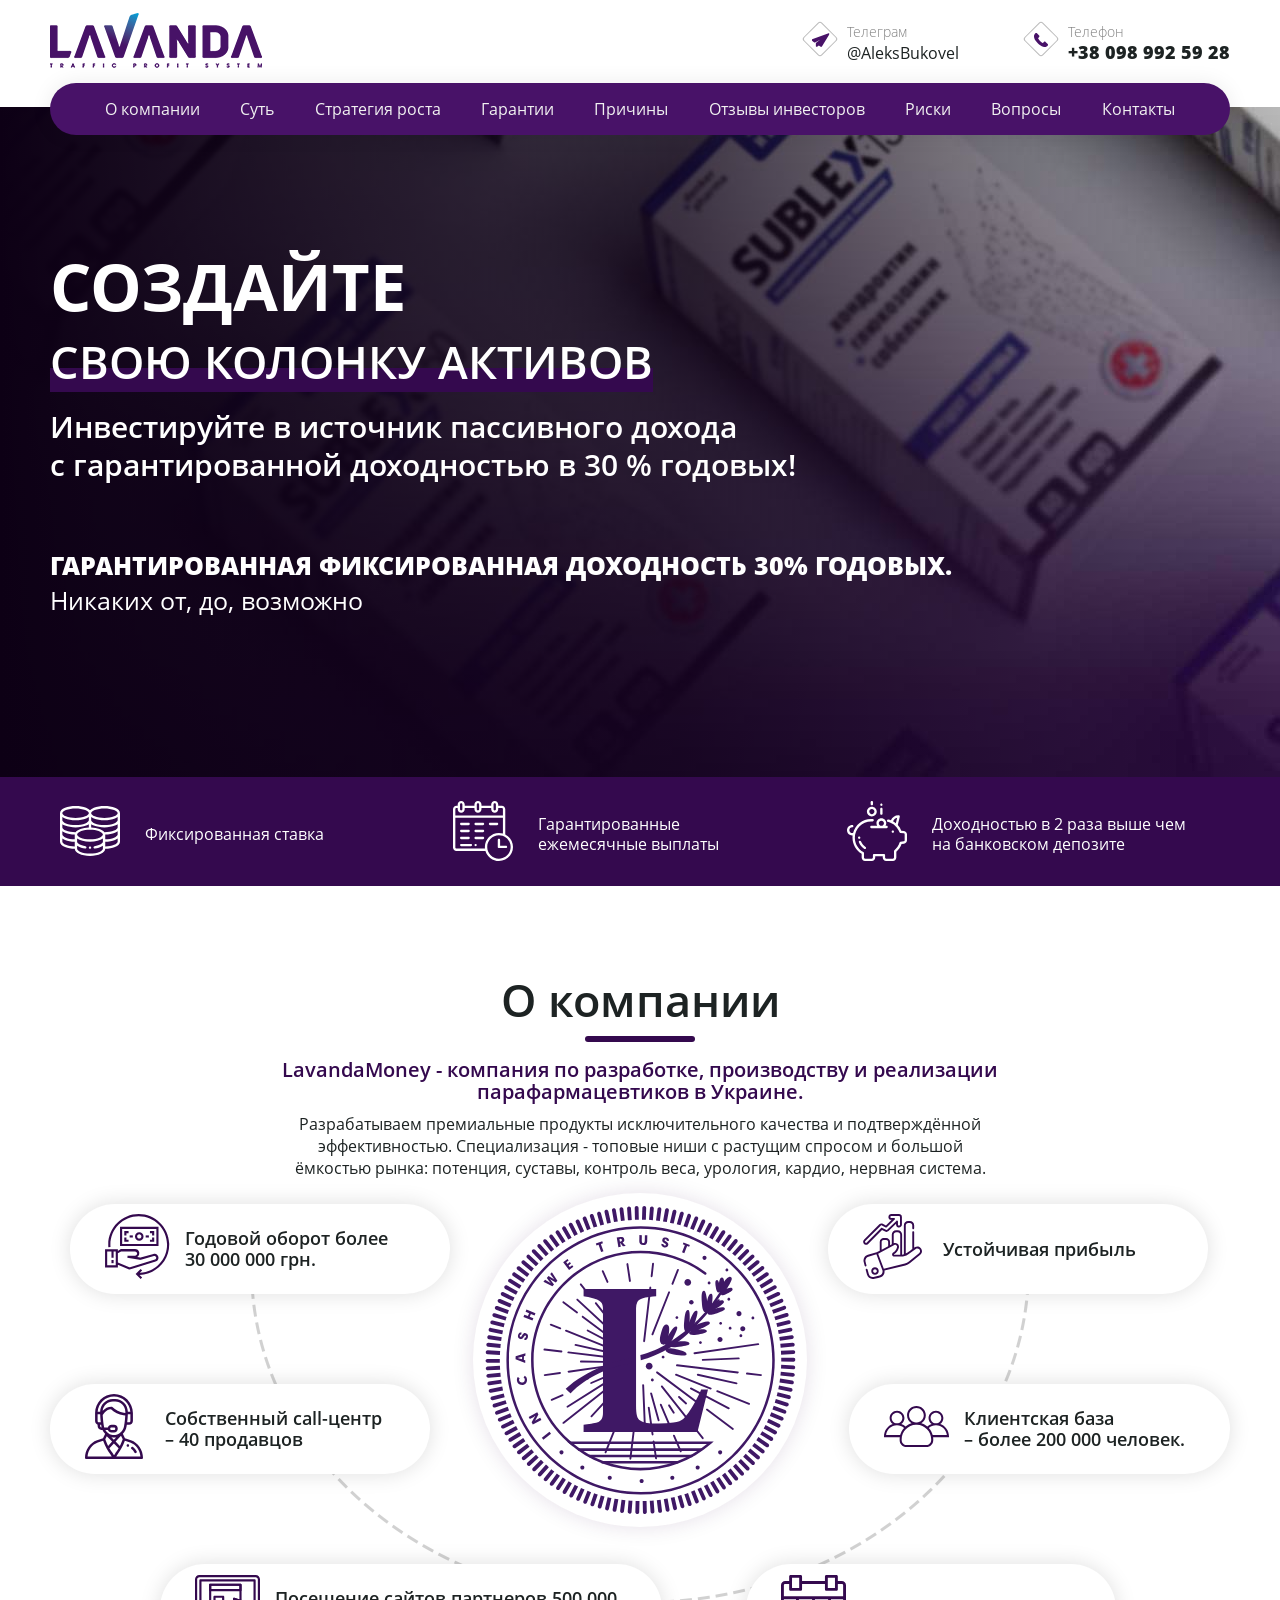
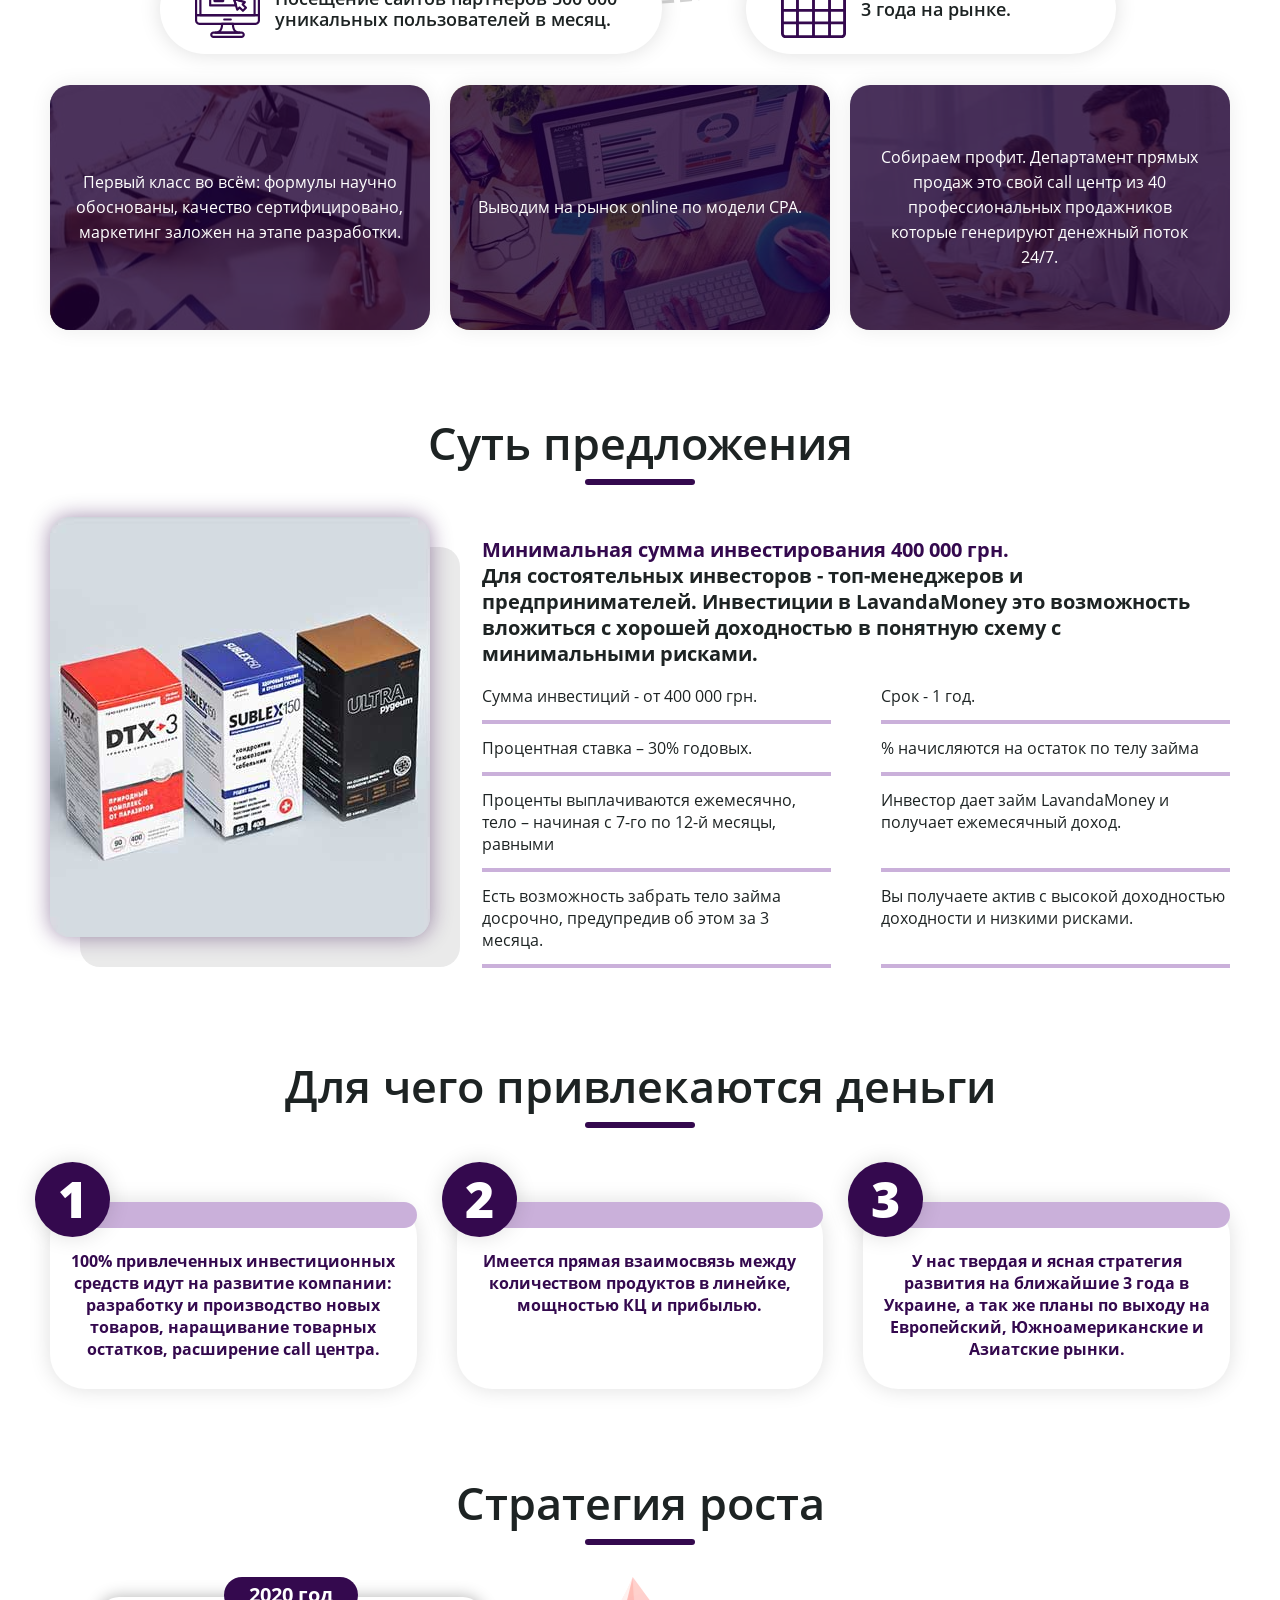
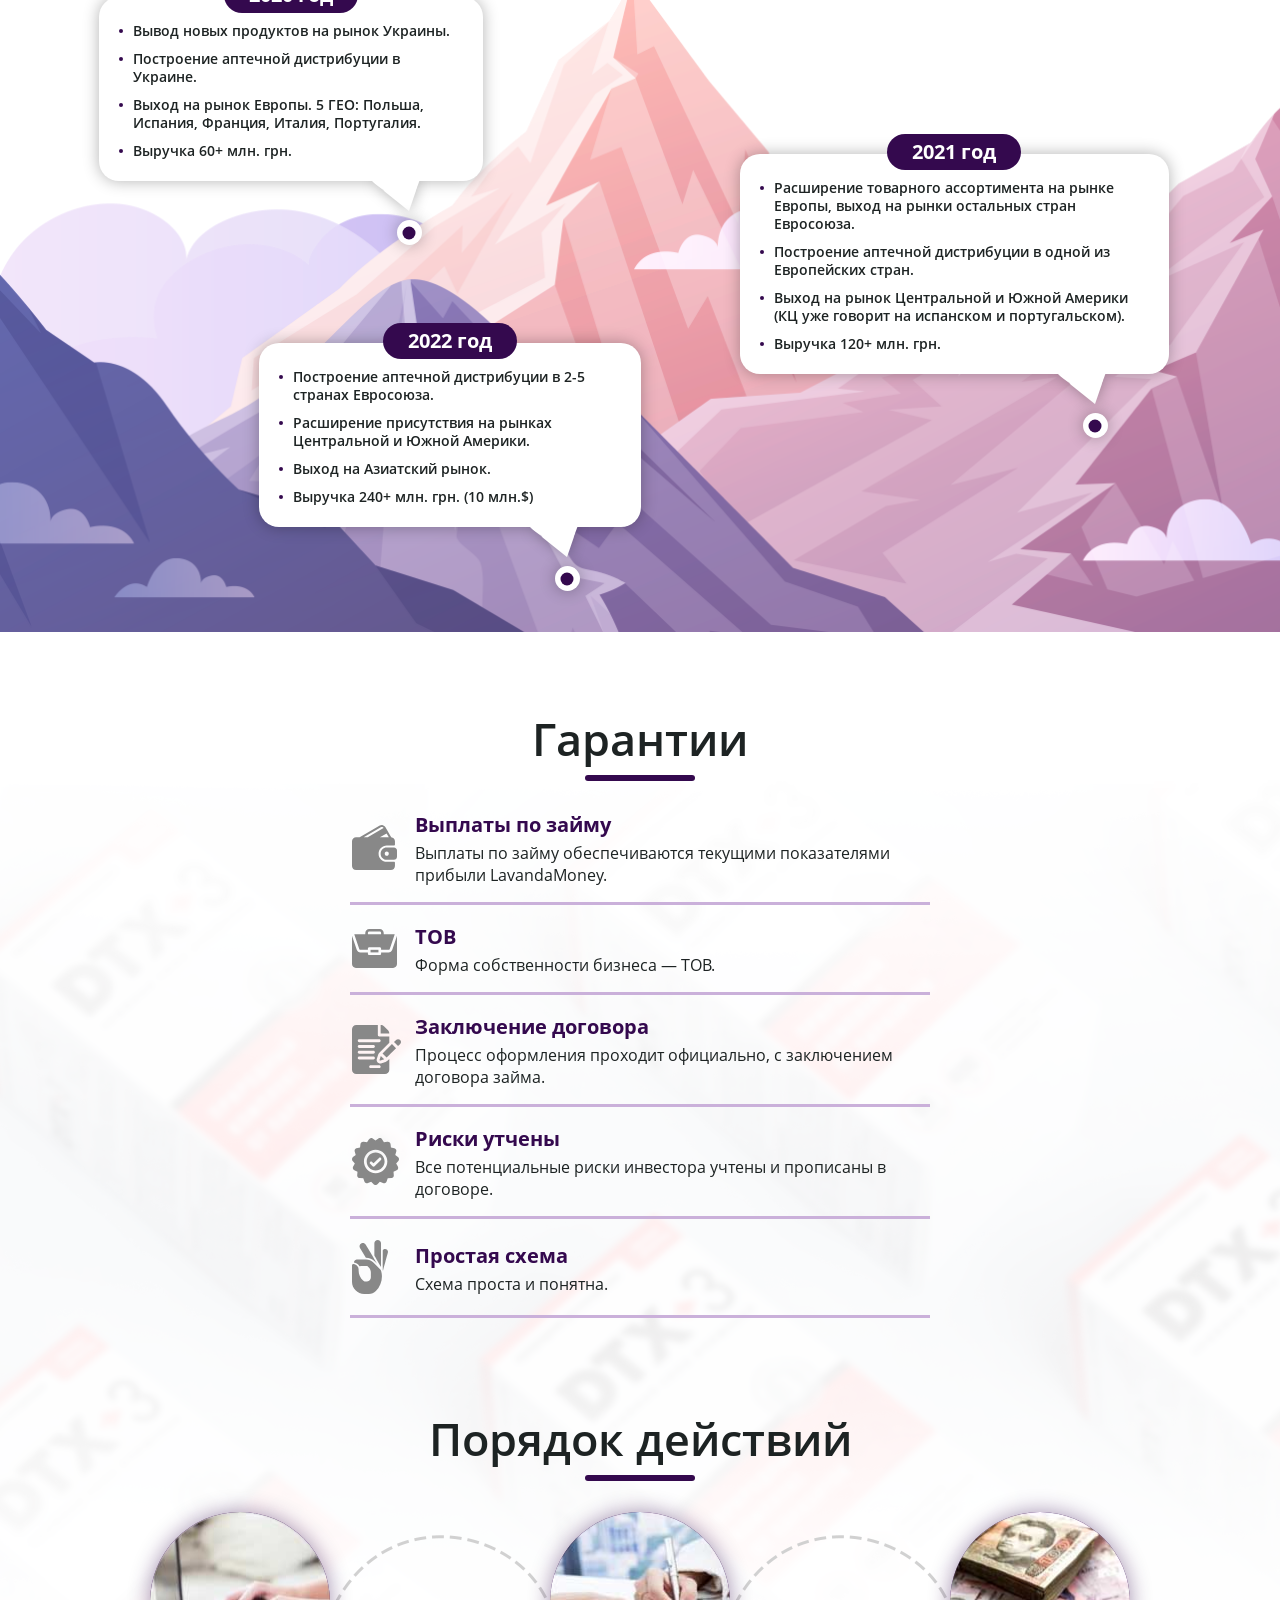
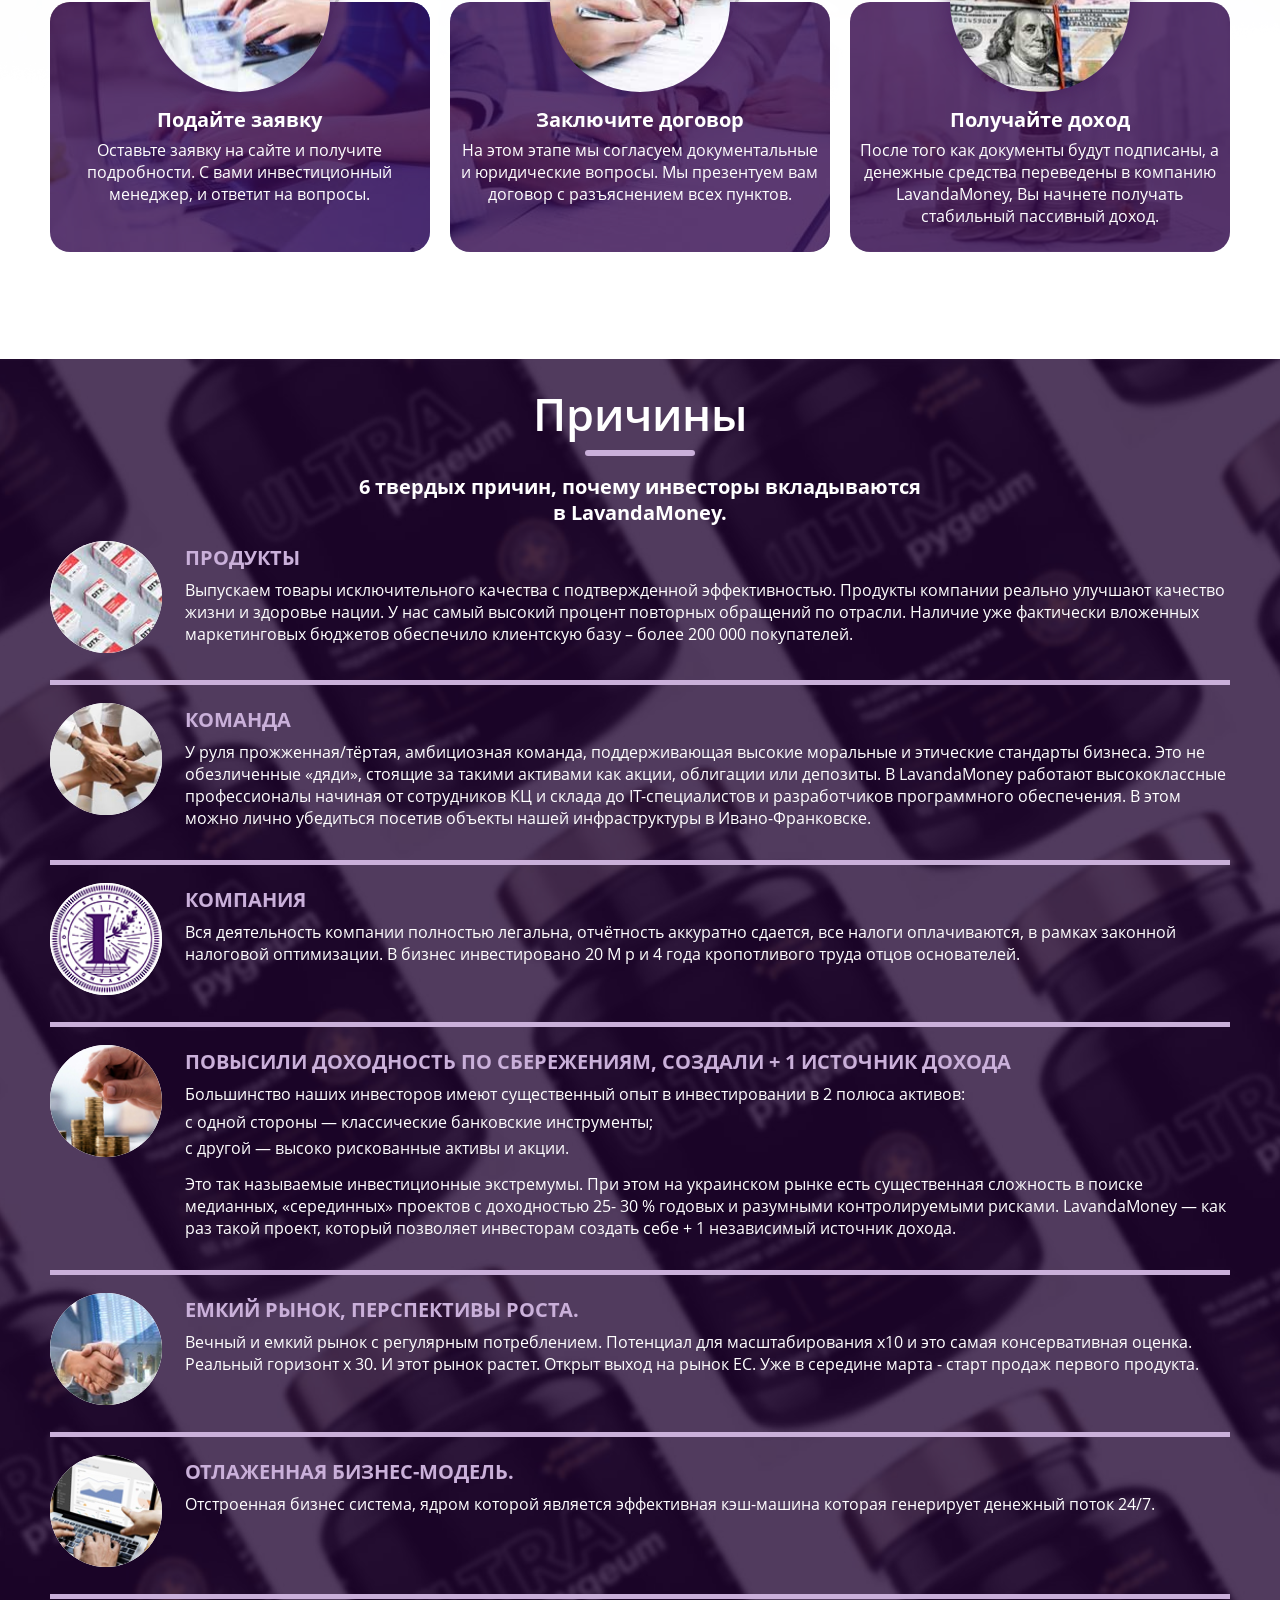
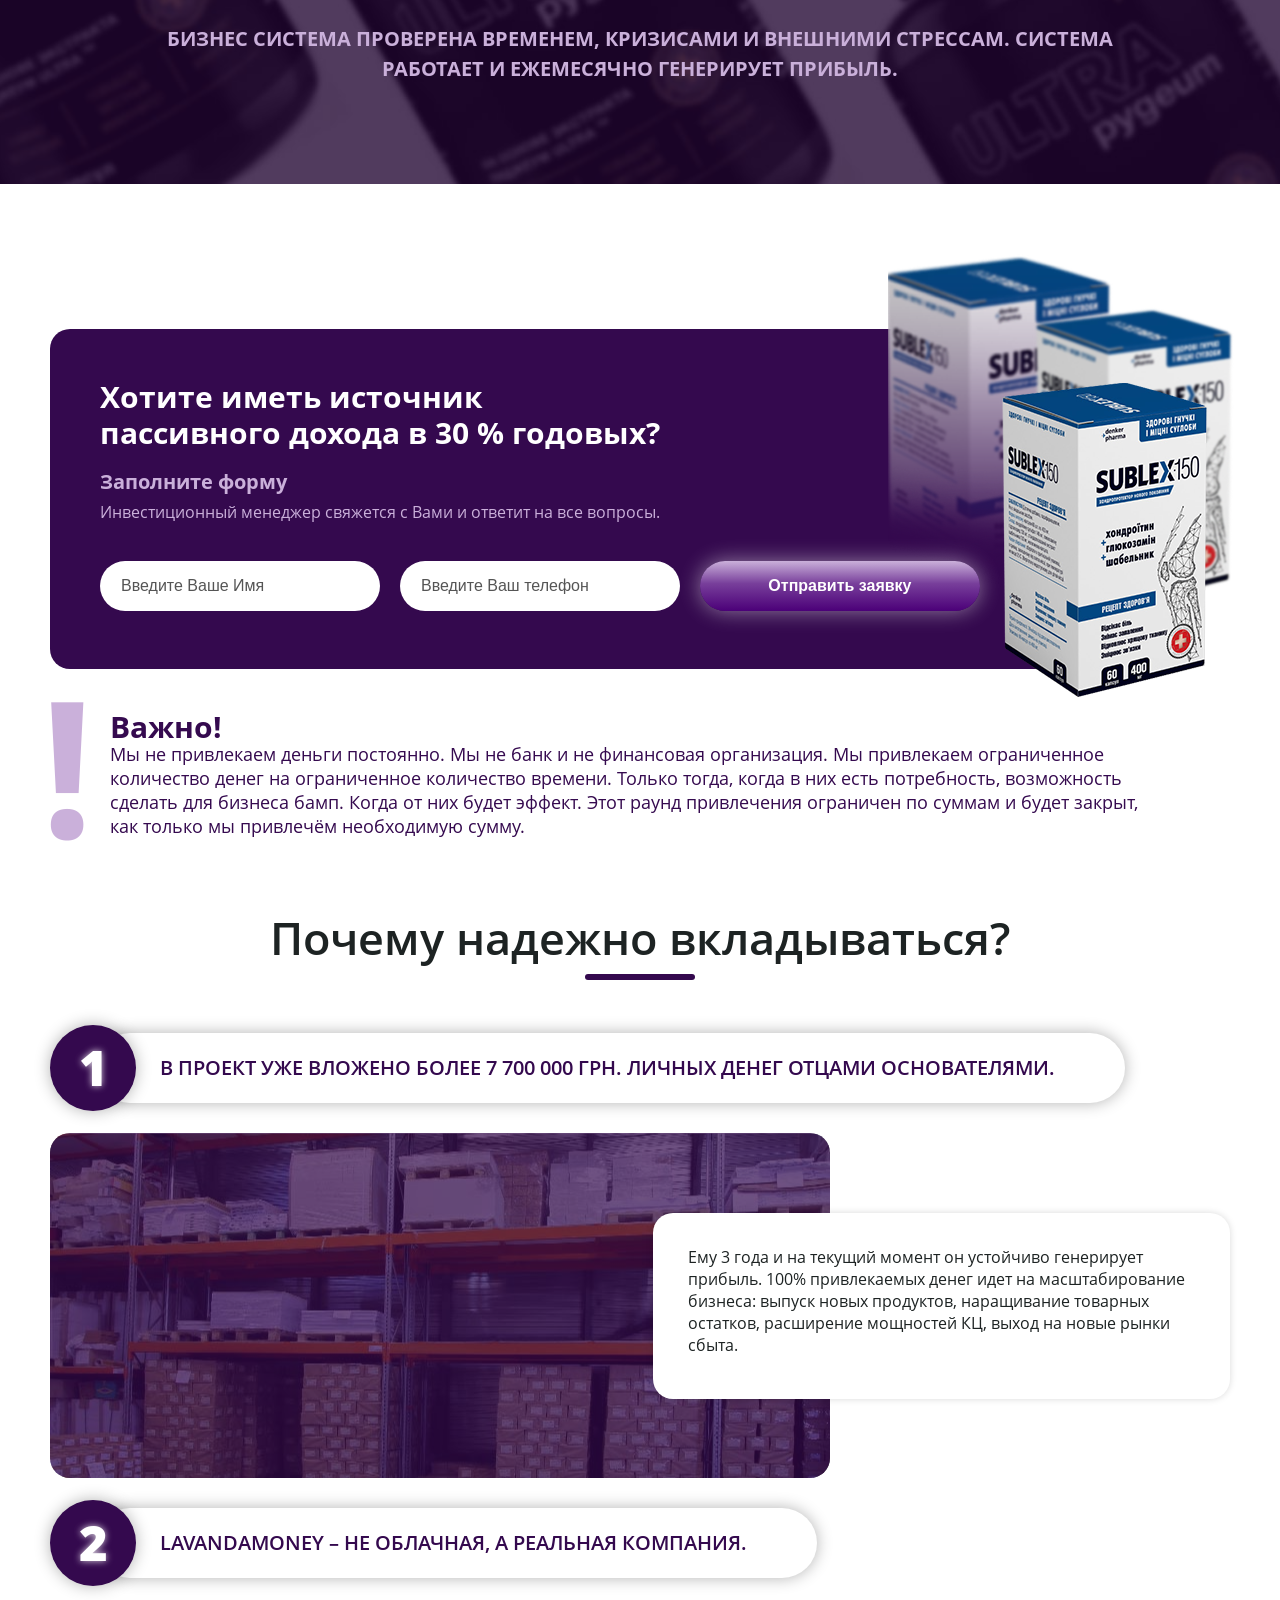
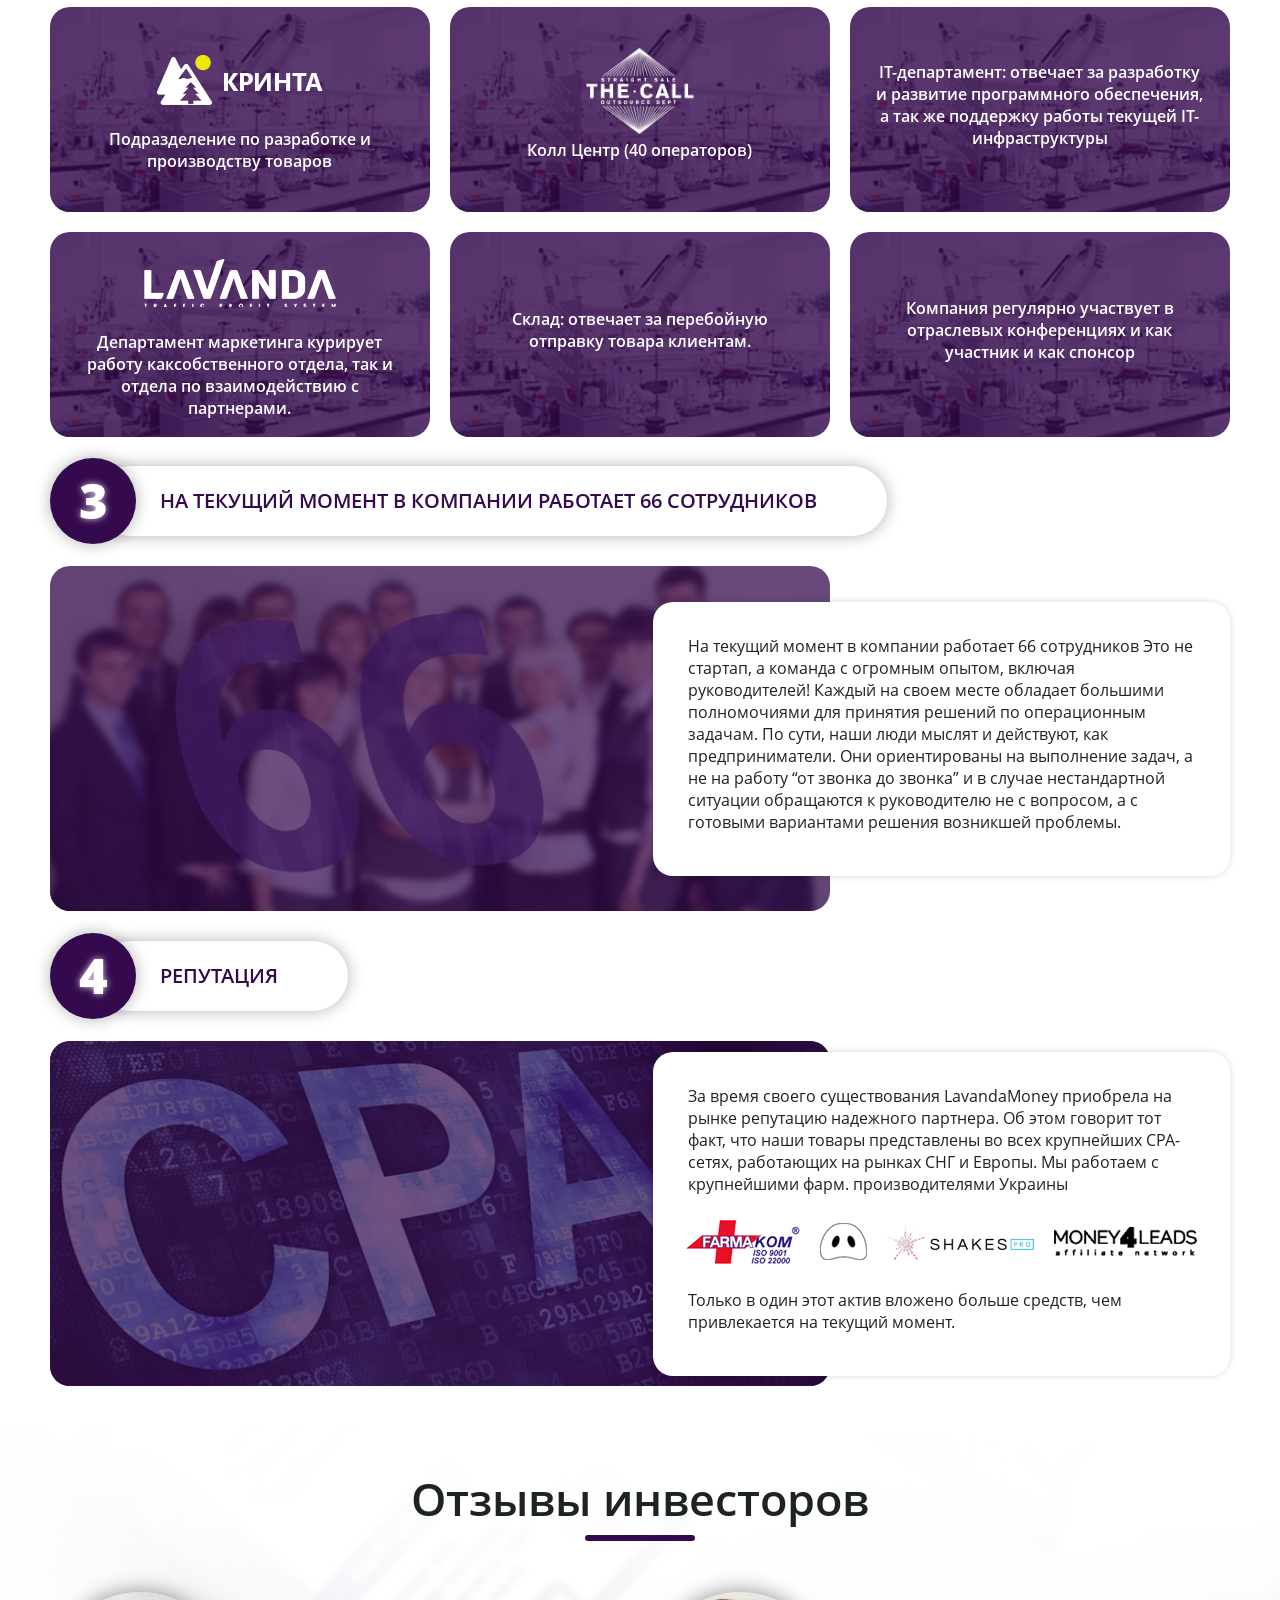
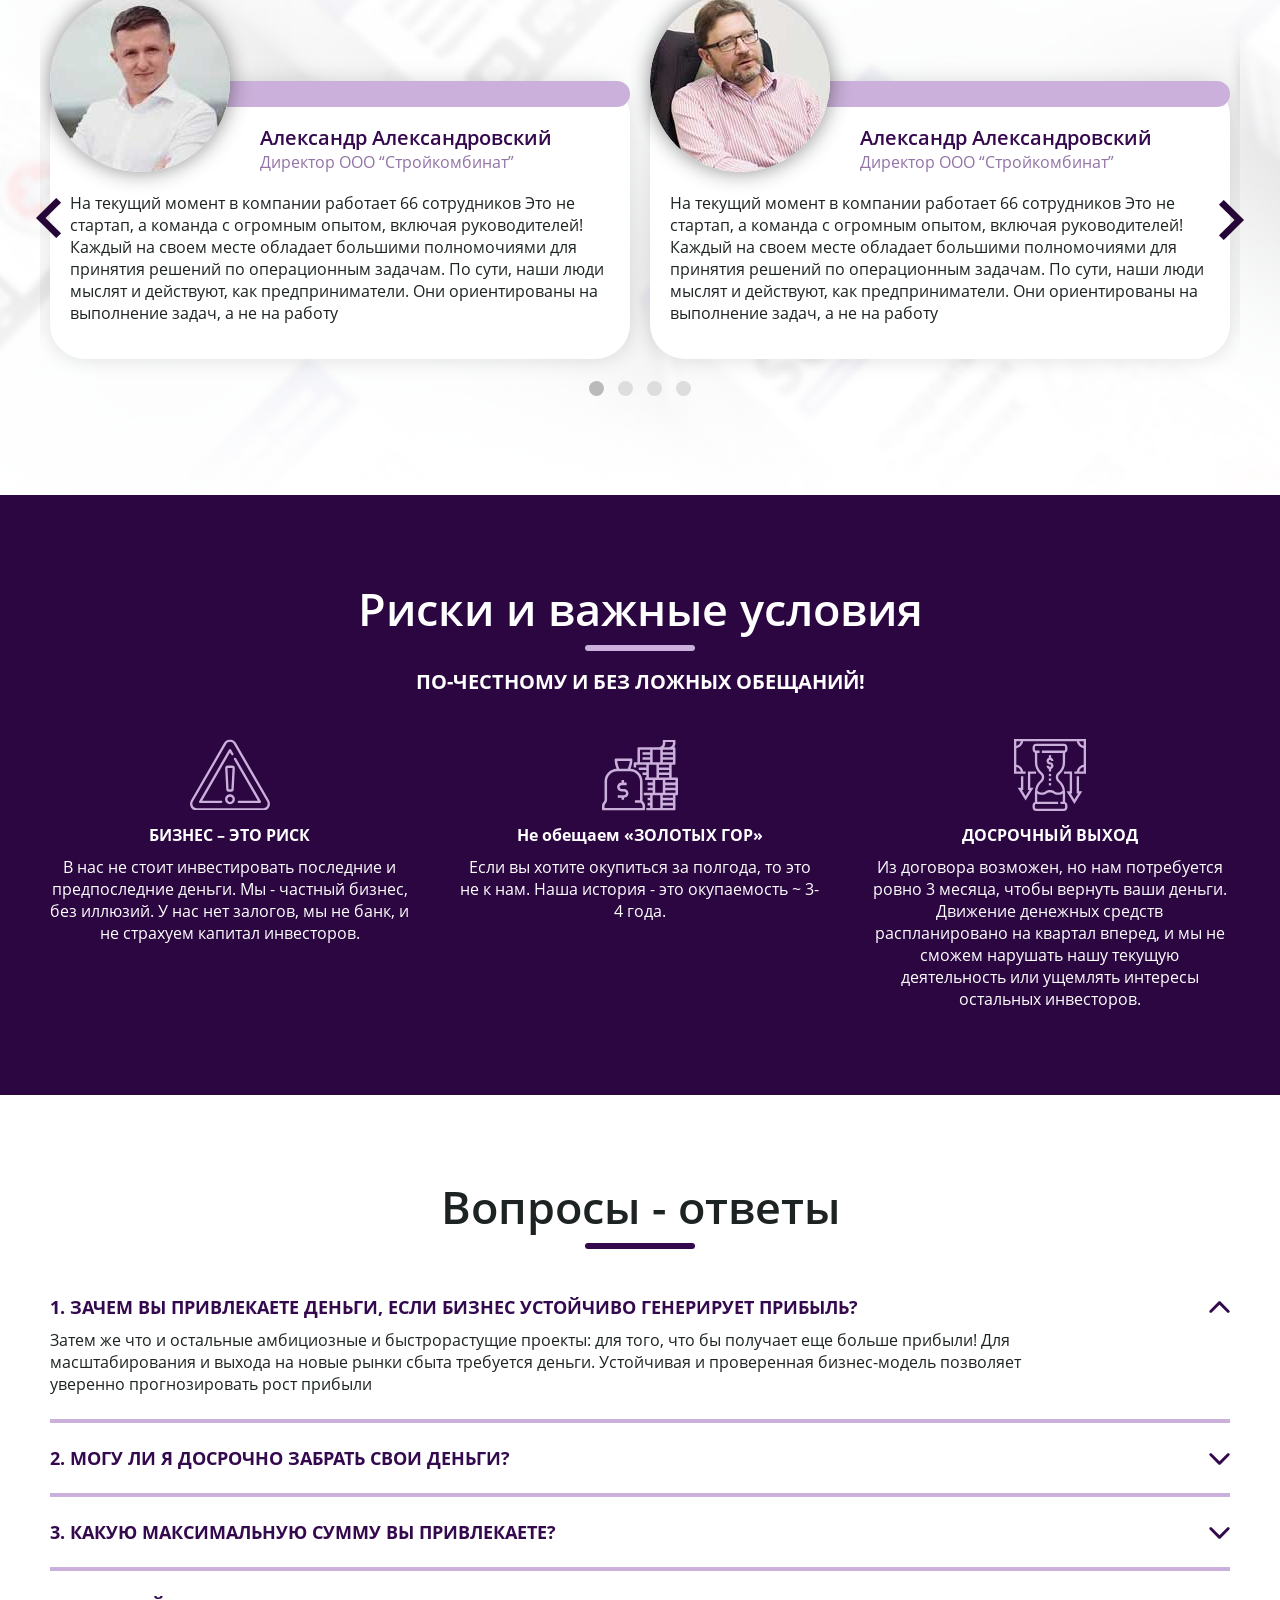
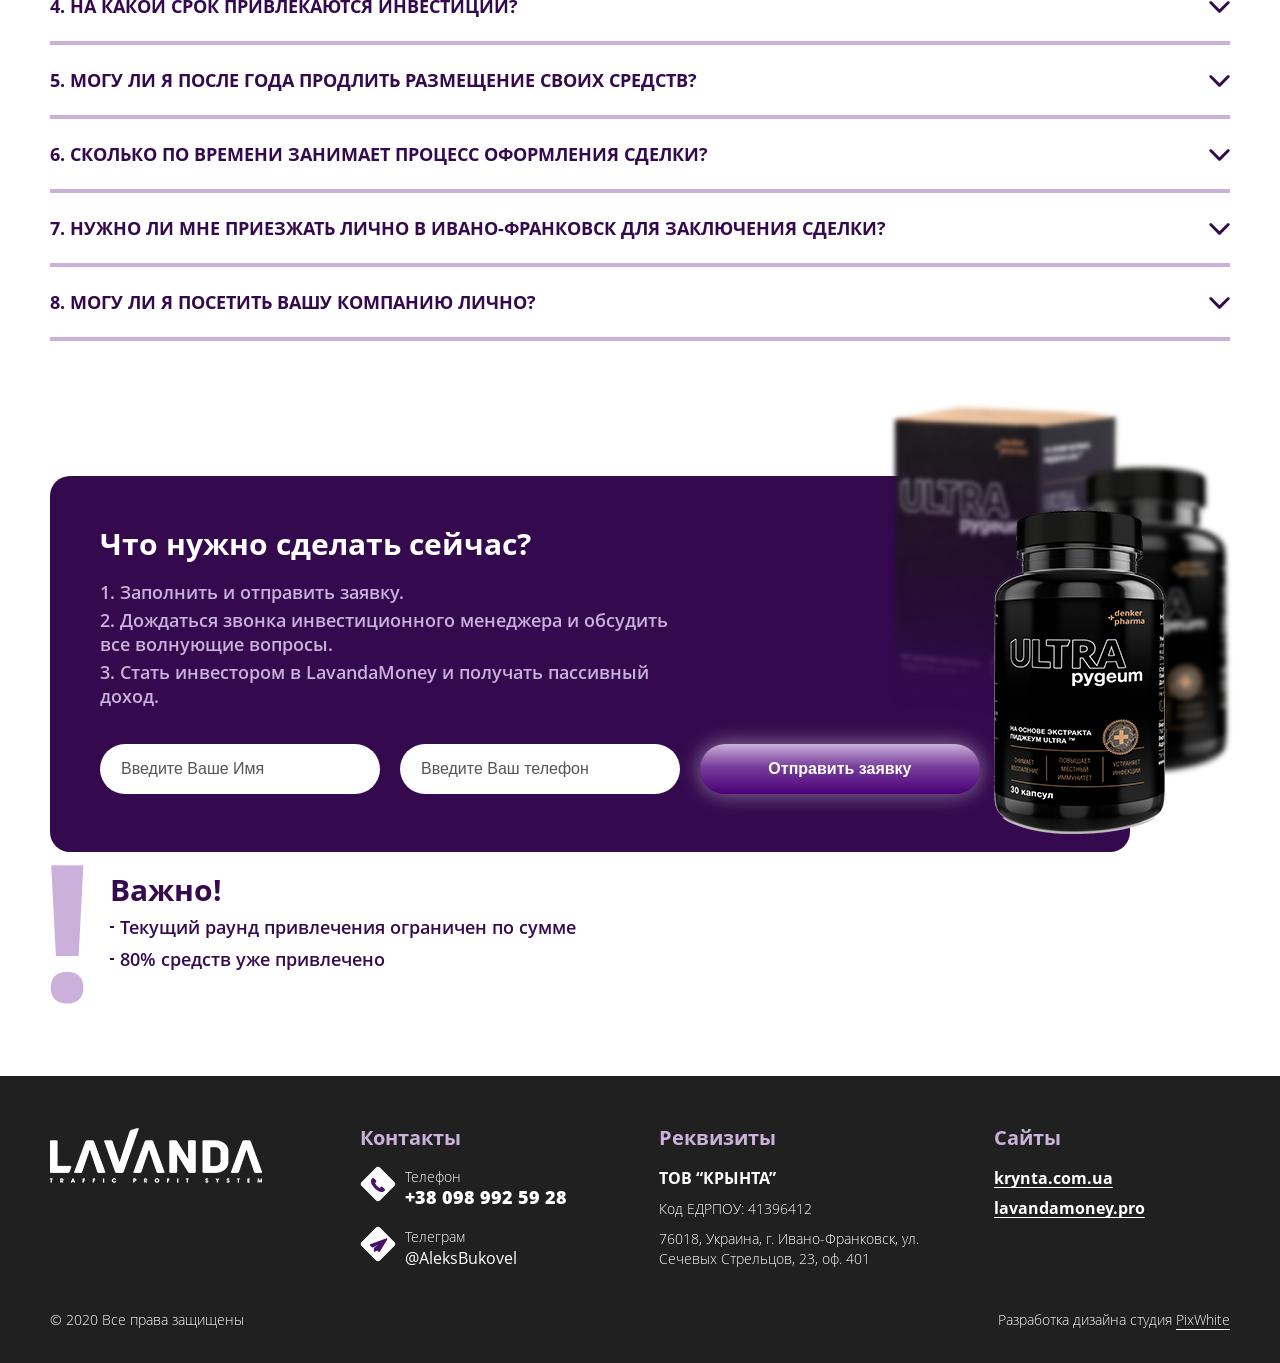
==== commit 5ce5a270: "Lavanda" ====
--- a/index.html
+++ b/index.html
@@ -10,7 +10,6 @@
 	<link rel="stylesheet" type="text/css" href="style.css">
 	<link rel="icon" type="image/png" href="favicon/favicon.ico" sizes="16x16">	
 	<title>Lavanda</title>
-	<script>document.write('<script src="http://' + (location.host || 'localhost').split(':')[0] + ':35729/livereload.js?snipver=1"></' + 'script>')</script>
 </head>
 
 <body>
@@ -30,9 +29,11 @@
 					</div>
 					<div class="right">
 						<div class="contacts_wrapp">
-							<div class="contact_thumb">
+							<div class="contact_thumb resp">
 								<div class="col_1">
-									<i class="telegram"></i>
+									<a href="tg://resolve?domain=@AleksBukovel">
+										<i class="telegram"></i>
+									</a>
 								</div>
 								<div class="col_2">
 									<div>
@@ -43,9 +44,11 @@
 									</div>
 								</div>
 							</div>
-							<div class="contact_thumb">
+							<div class="contact_thumb resp">
 								<div class="col_1">
-									<i class="tel"></i>
+									<a href="tel:+380989925928">
+										<i class="tel"></i>
+									</a>
 								</div>
 								<div class="col_2">
 									<div>
@@ -66,19 +69,21 @@
 				</div>
 			</div>
 			<div class="main_nav_sect">
-				<div class="row">
-					<div class="main_nav_wrapp" id="resp_nav">
-						<ul class="main_nav">							
-							<li><a href="#">О компании</a></li>
-							<li><a href="#">Суть</a></li>
-							<li><a href="#">Стратегия роста</a></li>
-							<li><a href="#">Гарантии</a></li>
-							<li><a href="#">Причины</a></li>
-							<li><a href="#">Отзывы инвесторов</a></li>
-							<li><a href="#">Риски</a></li>
-							<li><a href="#">Вопросы</a></li>
-							<li><a href="#">Контакты</a></li>
-						</ul>
+				<div id="nav_sect">
+					<div class="row">
+						<div class="main_nav_wrapp" id="resp_nav">
+							<ul class="main_nav">							
+								<li><a href="#about">О компании</a></li>
+								<li><a href="#essence">Суть</a></li>
+								<li><a href="#strategy">Стратегия роста</a></li>
+								<li><a href="#guarantees">Гарантии</a></li>
+								<li><a href="#causes">Причины</a></li>
+								<li><a href="#testionials">Отзывы инвесторов</a></li>
+								<li><a href="#risks">Риски</a></li>
+								<li><a href="#questions">Вопросы</a></li>
+								<li><a href="#contacts">Контакты</a></li>
+							</ul>
+						</div>
 					</div>
 				</div>
 			</div>
@@ -95,7 +100,7 @@
 		<section class="promo_sect">
 			<div class="promo_screen">
 				<div class="row">
-					<div class="promo_desc">
+					<div class="promo_desc animate leftSlice">
 						<h1><span class="bold_p">Создайте</span><br />
 						<span class="middle_p"><span>свою колонку активов</span></span></h1>
 						<p>Инвестируйте в источник пассивного дохода<br />с гарантированной доходностью в 30 % годовых!</p>
@@ -142,20 +147,20 @@
 
 		<!-- Section 2 -->
 
-		<section class="section_2">
+		<section class="section_2" id="about">
 			<div class="row">
 				<div class="title_wrapp">
 					<h2>О компании</h2>
 				</div>
-				<div class="about_descript">
+				<div class="about_descript animate fadeInUp">
 					<h3>LavandaMoney - компания по разработке, производству и реализации парафармацевтиков в Украине.</h3>
 					<p>Разрабатываем премиальные продукты исключительного качества и подтверждённой эффективностью. Специализация - топовые ниши с растущим спросом и большой ёмкостью рынка: потенция, суставы, контроль веса, урология, кардио, нервная система.</p>
 				</div>
-				<div class="about_article">
+				<div class="about_article animate fadeIn">
 					<div class="about_logo_wrapp">
 						<img src="img/l.svg" alt="" />
 					</div>
-					<div>
+					<div class="about_items_wrapp">
 						<div class="about_item">
 							<div class="icon_col">
 								<img src="img/icon_02.svg" alt="" />
@@ -206,7 +211,7 @@
 						</div>
 					</div>
 				</div>
-				<div class="thumbnails_2">
+				<div class="thumbnails_2 animate fadeInUp">
 					<div class="thumb_2">
 						<img src="img/img_01.jpg" alt="" />
 						<div>
@@ -233,14 +238,14 @@
 
 		<!-- Section 3 -->
 
-		<section>
+		<section id="essence">
 			<div class="row">
 				<div class="title_wrapp">
 					<h2>Суть предложения</h2>
 				</div>
 				<div class="article_2">
 					<div class="left_col">
-						<div class="article_2_img_wrapp">
+						<div class="article_2_img_wrapp animate leftSlice">
 							<div class="inner">
 								<img src="img/img_04.jpg" alt="" />
 							</div>
@@ -291,7 +296,7 @@
 				<div class="title_wrapp">
 					<h2>Для чего привлекаются деньги</h2>
 				</div>
-				<div class="items_thumbnails">
+				<div class="items_thumbnails animate fadeInUp">
 					<div class="item_thumb">
 						<div class="thumb_mum">
 							<p>1</p>
@@ -324,7 +329,7 @@
 
 		<!-- Section 5 -->
 
-		<section>
+		<section id="strategy">
 			<div class="row">
 				<div class="title_wrapp">
 					<h2>Стратегия роста</h2>
@@ -332,17 +337,17 @@
 			</div>
 			<div class="strategy">
 				<div class="row">
-					<div class="strategy_item">
-						<div class="strategy_item_date"><p>2022 год</p></div>
+					<div class="strategy_item animate fadeIn">
+						<div class="strategy_item_date"><p>2020 год</p></div>
 						<ul>
-							<li>Построение аптечной дистрибуции в 2-5 странах Евросоюза.</li>
-							<li>Расширение присутствия на рынках Центральной и Южной Америки.</li>
-							<li>Выход на Азиатский рынок.</li>
-							<li>Выручка 240+ млн. грн. (10 млн.$)</li>
+							<li>Вывод новых продуктов на рынок Украины.</li>
+							<li>Построение аптечной дистрибуции в Украине.</li>
+							<li>Выход на рынок Европы. 5 ГЕО: Польша, Испания, Франция, Италия, Португалия.</li>
+							<li>Выручка 60+ млн. грн.</li>
 						</ul>
 						<span class="circle"></span>
 					</div>
-					<div class="strategy_item">
+					<div class="strategy_item animate fadeIn">
 						<div class="strategy_item_date"><p>2021 год</p></div>
 						<ul>
 							<li>Расширение товарного ассортимента на рынке Европы, выход на рынки остальных стран
@@ -352,14 +357,14 @@
 							<li>Выручка 120+ млн. грн.</li>
 						</ul>
 						<span class="circle"></span>
-					</div>
-					<div class="strategy_item">
-						<div class="strategy_item_date"><p>2020 год</p></div>
+					</div>					
+					<div class="strategy_item animate fadeIn">
+						<div class="strategy_item_date"><p>2022 год</p></div>
 						<ul>
-							<li>Вывод новых продуктов на рынок Украины.</li>
-							<li>Построение аптечной дистрибуции в Украине.</li>
-							<li>Выход на рынок Европы. 5 ГЕО: Польша, Испания, Франция, Италия, Португалия.</li>
-							<li>Выручка 60+ млн. грн.</li>
+							<li>Построение аптечной дистрибуции в 2-5 странах Евросоюза.</li>
+							<li>Расширение присутствия на рынках Центральной и Южной Америки.</li>
+							<li>Выход на Азиатский рынок.</li>
+							<li>Выручка 240+ млн. грн. (10 млн.$)</li>
 						</ul>
 						<span class="circle"></span>
 					</div>
@@ -371,12 +376,12 @@
 
 		<!-- Section 6 -->
 
-		<section class="section_6">
+		<section class="section_6" id="guarantees">
 			<div class="row">
 				<div class="title_wrapp">
 					<h2>Гарантии</h2>
 				</div>
-				<div class="warranty_wrapp">
+				<div class="warranty_wrapp animate fadeIn">
 					<div class="warranty">
 						<div class="col_1">
 							<img src="img/wallet.svg" alt="" />
@@ -428,7 +433,7 @@
 					<div class="title_wrapp">
 						<h2>Порядок действий</h2>
 					</div>
-					<div class="steps_thumbs">
+					<div class="steps_thumbs animate fadeInUp">
 						<div class="step_thumb">
 							<div class="circle_img">
 								<img src="img/img_05.jpg" alt="" />
@@ -474,14 +479,14 @@
 
 		<!-- Section 7 -->
 
-		<section class="cuses_sect">
+		<section class="cuses_sect" id="causes">
 			<div class="row">
 				<div class="title_wrapp white">
 					<h2>Причины</h2>
 					<p>6 твердых причин, почему инвесторы вкладываются<br /> в LavandaMoney.</p>
 				</div>
 				<div class="causes_wrapp">
-					<div class="cause_item">
+					<div class="cause_item animate fadeInUp">
 						<div class="col_1">
 							<div class="circle_item">
 								<img src="img/img_11.jpg" alt="" />
@@ -492,7 +497,7 @@
 							<p>Выпускаем товары исключительного качества с подтвержденной эффективностью. Продукты компании реально улучшают качество жизни и здоровье нации. У нас самый высокий процент повторных обращений по отрасли. Наличие уже фактически вложенных маркетинговых бюджетов обеспечило клиентскую базу – более 200 000 покупателей.</p>
 						</div>
 					</div>
-					<div class="cause_item">
+					<div class="cause_item animate fadeInUp">
 						<div class="col_1">
 							<div class="circle_item">
 								<img src="img/img_15.jpg" alt="" />
@@ -503,7 +508,7 @@
 							<p>У руля прожженная/тёртая, амбициозная команда, поддерживающая высокие моральные и этические стандарты бизнеса. Это не обезличенные «дяди», стоящие за такими активами как акции, облигации или депозиты. В LavandaMoney работают высококлассные профессионалы начиная от сотрудников КЦ и склада до IT-специалистов и разработчиков программного обеспечения. В этом можно лично убедиться посетив объекты нашей инфраструктуры в Ивано-Франковске.</p>
 						</div>
 					</div>
-					<div class="cause_item">
+					<div class="cause_item  animate fadeInUp">
 						<div class="col_1">
 							<div class="circle_item">
 								<img src="img/img_16.jpg" alt="" />
@@ -514,7 +519,7 @@
 							<p>Вся деятельность компании полностью легальна, отчётность аккуратно сдается, все налоги оплачиваются, в рамках законной налоговой оптимизации. В бизнес инвестировано 20 М р и 4 года кропотливого труда отцов основателей.</p>
 						</div>
 					</div>
-					<div class="cause_item">
+					<div class="cause_item animate fadeInUp">
 						<div class="col_1">
 							<div class="circle_item">
 								<img src="img/img_17.jpg" alt="" />
@@ -530,7 +535,7 @@
 							<p>Это так называемые инвестиционные экстремумы. При этом на украинском рынке есть существенная сложность в поиске медианных, «серединных» проектов с доходностью 25- 30 % годовых и разумными контролируемыми рисками. LavandaMoney —  как раз такой проект, который позволяет инвесторам создать себе + 1 независимый источник дохода.</p>
 						</div>
 					</div>
-					<div class="cause_item">
+					<div class="cause_item animate fadeInUp">
 						<div class="col_1">
 							<div class="circle_item">
 								<img src="img/img_18.jpg" alt="" />
@@ -541,7 +546,7 @@
 							<p>Вечный и емкий рынок с регулярным потреблением. Потенциал для масштабирования x10 и это самая консервативная оценка. Реальный горизонт x 30. И этот рынок растет. Открыт выход на рынок EC. Уже в середине марта - старт продаж первого продукта.</p>
 						</div>
 					</div>
-					<div class="cause_item">
+					<div class="cause_item animate fadeInUp">
 						<div class="col_1">
 							<div class="circle_item">
 								<img src="img/img_19.jpg" alt="" />
@@ -552,7 +557,7 @@
 							<p>Отстроенная бизнес система, ядром которой является эффективная кэш-машина которая генерирует денежный поток 24/7.</p>
 						</div>
 					</div>
-					<div class="causes_footer">
+					<div class="causes_footer animate fadeIn">
 						<p>Бизнес система проверена временем, кризисами и внешними стрессам. Система работает и ежемесячно генерирует прибыль.</p>
 					</div>
 				</div>
@@ -565,7 +570,7 @@
 
 		<section class="section_8">
 			<div class="row">
-				<div class="contact_form_box">
+				<div class="contact_form_box animate fadeIn">
 					<img class="bg_img" src="img/corobs.png" alt="" />
 					<div class="inner">
 						<div class="contact_form_desc">
@@ -594,7 +599,7 @@
 						</div>
 					</div>
 				</div>
-				<div class="important">
+				<div class="important animate fadeInUp">
 					<h3>Важно!</h3>
 					<p>Мы не привлекаем деньги постоянно. Мы не банк и не финансовая организация. Мы привлекаем ограниченное количество денег на ограниченное количество времени. Только тогда, когда в них есть потребность, возможность сделать для бизнеса бамп. Когда от них будет эффект. Этот раунд привлечения ограничен по суммам и будет закрыт, как только мы привлечём необходимую сумму.</p>
 				</div>
@@ -611,7 +616,7 @@
 					<h2>Почему надежно вкладываться?</h2>
 				</div>
 				<div class="items">
-					<div class="item">
+					<div class="item animate fadeInUp">
 						<div class="item_title">
 							<div class="circle_num">
 								<p>1</p>
@@ -629,7 +634,7 @@
 							</div>
 						</div>
 					</div>
-					<div class="item">
+					<div class="item animate fadeInUp">
 						<div class="item_title">
 							<div class="circle_num">
 								<p>2</p>
@@ -686,7 +691,7 @@
 							</div>
 						</div>
 					</div>
-					<div class="item">
+					<div class="item animate fadeInUp">
 						<div class="item_title">
 							<div class="circle_num">
 								<p>3</p>
@@ -704,7 +709,7 @@
 							</div>
 						</div>
 					</div>
-					<div class="item">
+					<div class="item animate fadeInUp">
 						<div class="item_title">
 							<div class="circle_num">
 								<p>4</p>
@@ -745,12 +750,12 @@
 
 		<!-- Section 10 -->
 
-		<section class="section_10">
+		<section class="section_10" id="testionials">
 			<div class="row">
 				<div class="title_wrapp">
 					<h2>Отзывы инвесторов</h2>
 				</div>
-				<div class="testimonial_slider">
+				<div class="testimonial_slider animate fadeInUp">
 					<div class="slide">
 						<div class="testimonial">
 							<div class="author">
@@ -815,13 +820,13 @@
 
 		<!-- Section 11 -->
 
-		<section class="section_11 purple_bg">
+		<section class="section_11 purple_bg" id="risks">
 			<div class="row">
 				<div class="title_wrapp white">
 					<h2>Риски и важные условия</h2>
 					<p>ПО-ЧЕСТНОМУ И БЕЗ ЛОЖНЫХ ОБЕЩАНИЙ!</p>
 				</div>
-				<div class="thumbnails_5">
+				<div class="thumbnails_5 animate fadeInUp">
 					<div class="thumb_5">
 						<div class="icon_wrapp">
 							<img src="img/icon_08.svg" alt="" />
@@ -857,12 +862,12 @@
 
 		<!-- Section 12 -->
 
-		<section class="section_12">
+		<section class="section_12" id="questions">
 			<div class="row">
 				<div class="title_wrapp">
 					<h2>Вопросы - ответы</h2>
 				</div>
-				<div class="dropdowns_items">
+				<div class="dropdowns_items animate fadeIn">
 					<div class="dropdown_item active">
 						<div class="dropdown_item_title">
 							<h3>1. Зачем вы привлекаете деньги, если бизнес устойчиво генерирует прибыль?</h3>
@@ -935,9 +940,9 @@
 
 		<!-- Section 13 -->
 
-		<section class="section_13">
-			<div class="row">
-				<div class="contact_form_box contact_form_box_2">
+		<section class="section_13" id="contacts">
+			<div class="row">
+				<div class="contact_form_box contact_form_box_2 animate fadeIn">
 					<img class="bg_img bg_img_2" src="img/ultra.png" alt="" />
 					<div class="inner">
 						<div class="contact_form_desc">
--- a/style.css
+++ b/style.css
@@ -106,13 +106,14 @@
     -ms-flex-direction: column;
     min-height: 100%;
     min-height: 100vh;
+    overflow: hidden;
 }
 
 header {
     flex: 0 0 auto;
     -webkit-flex: 0 0 auto;
     position: relative;
-    z-index: 2;
+    z-index: 5;
 }
 
 .content {
@@ -332,7 +333,6 @@
     margin-top: 3px;
     background: transparent;
     border: 1px solid transparent;
-    /*outline: 1px solid red;*/
 }
 
 .slick-prev {
@@ -532,6 +532,19 @@
 /* ----- HEADER ------ */
 /*-------------------------------------------*/
 
+.main_nav_sect {
+    height: 50px;
+}
+
+#nav_sect.fixed {
+    background-color: #481268;
+    width: 100%;
+    position: fixed;
+    top: 0;
+    left: 0;
+    z-index: 10;
+}
+
 /* ----- Responsive Menu Button ------ */
 
 .respmenubtn {
@@ -544,7 +557,7 @@
     cursor: pointer;
     position: relative;
     top: 6px;
-    z-index: 11;
+    z-index: 14;
     border: 1px solid transparent;
 }
 
@@ -552,7 +565,7 @@
     display: block;
     width: 27px;
     height: 2px;
-    background: #466896;
+    background: #481268;
     margin: 0 auto 7px auto;
     -webkit-transition-property: transform, border, background;
     -webkit-transition-duration: .3s;
@@ -585,7 +598,7 @@
 }
 
 .respmenubtn:hover span {
-    background: #e9ba5f;
+    background: #cab0da;
 }
 
 .respmenubtn.active span {
@@ -593,7 +606,7 @@
     width: 35px;
     top: 2px;
     left: 0;
-    background: #e9ba5f;
+    background: #cab0da;
 }
 
 .respmenubtn.active span:last-child {
@@ -646,6 +659,19 @@
     -webkit-justify-content: flex-end;
 }
 
+.logo {
+    display: inline-block;
+    vertical-align: top;
+    max-width: 212px;
+}
+
+.logo img {
+    display: block;
+    width: auto;
+    height: auto;
+    max-width: 100%;
+}
+
 .contacts_wrapp {
     margin: 0 -30px;
 }
@@ -662,6 +688,10 @@
 
 .contact_thumb .col_2 {
     width: calc(100% - 45px);
+}
+
+.contact_thumb .col_1 a {
+    display: block;
 }
 
 .contact_thumb p {
@@ -1426,7 +1456,7 @@
 }
 
 .item_thumb .thumb_descript {
-    padding: 48px 15px 10px 15px;
+    padding: 48px 15px 15px 15px;
     -webkit-border-radius: 35px;
     -moz-border-radius: 35px;
     border-radius: 35px;
@@ -1884,7 +1914,7 @@
 
 .cause_item p {
     padding: 4px 0;
-    font-size: 16px
+    font-size: 16px;
     line-height: 22px;
     font-weight: normal;
     color: #ffffff;
@@ -1896,7 +1926,7 @@
 
 .cause_item ul li {
     padding: 2px 0;
-    font-size: 16px
+    font-size: 16px;
     line-height: 22px;
     font-weight: normal;
     color: #ffffff;
@@ -2233,7 +2263,7 @@
     margin: 10px;
     align-items: center;
     -webkit-align-items: center;
-    min-height: 180px;
+    min-height: 205px;
     position: relative;
     -webkit-border-radius: 20px;
     -moz-border-radius: 20px;
@@ -2273,12 +2303,12 @@
     text-align: center;
     position: relative;
     z-index: 3;
-    padding: 0 25px;
+    padding: 0 25px 10px 25px;
 }
 
 .thumb_4 .thumb_logo {
-    height: 90px;
-    margin: 0 0 10px 0;
+    height: 86px;
+    margin: 0 0 5px 0;
     position: relative;
 }
 
@@ -2347,7 +2377,7 @@
 .testimonial {
     min-height: 278px;
     margin: 110px 0 20px 0;
-    padding: 1px 20px 10px 20px;
+    padding: 1px 20px 20px 20px;
     -webkit-border-radius: 35px;
     -moz-border-radius: 35px;
     border-radius: 35px;
@@ -2919,4 +2949,148 @@
 .footer_row_2 a:hover {
     color: #cab0da;
     border-bottom: 1px solid #cab0da;
-}+}
+
+/*-- Animation --*/
+
+.leftSlice {
+    position: relative;
+    left: -3%;
+    opacity: 0;
+    -webkit-transition-property: left, opacity;
+    -webkit-transition-duration: .7s;
+    -webkit-transition-delay: .3s;
+    -webkit-transition-timing-function: ease-in-out;
+
+    -moz-transition-property: left, opacity;
+    -moz-transition-duration: .7s;
+    -moz-transition-delay: .3s;
+    -moz-transition-timing-function: ease-in-out;
+
+    -ms-transition-property: left, opacity;
+    -ms-transition-duration: .7s;
+    -ms-transition-delay: .3s;
+    -ms-transition-timing-function: ease-in-out;
+
+    -o-transition-property: left, opacity;
+    -o-transition-duration: .7s;
+    -o-transition-delay: .3s;
+    -o-transition-timing-function: ease-in-out;
+
+    transition-property: left, opacity;
+    transition-duration: .7s;
+    transition-delay: .3s;
+    transition-timing-function: ease-in-out;
+}
+
+.animate.active.leftSlice {
+    left: 0;
+    opacity: 1;
+}
+
+.fadeIn {
+    opacity: 0;
+    -webkit-transition-property: opacity;
+    -webkit-transition-duration: .7s;
+    -webkit-transition-delay: .3s;
+    -webkit-transition-timing-function: ease-in-out;
+
+    -moz-transition-property: opacity;
+    -moz-transition-duration: .7s;
+    -moz-transition-delay: .3s;
+    -moz-transition-timing-function: ease-in-out;
+
+    -ms-transition-property: opacity;
+    -ms-transition-duration: .7s;
+    -ms-transition-delay: .3s;
+    -ms-transition-timing-function: ease-in-out;
+
+    -o-transition-property: opacity;
+    -o-transition-duration: .7s;
+    --transition-delay: .3s;
+    -o-transition-timing-function: ease-in-out;
+
+    transition-property: opacity;
+    transition-duration: .7s;
+    transition-delay: .3s;
+    transition-timing-function: ease-in-out;
+}
+
+.animate.active.fadeIn {
+    opacity: 1;
+}
+
+.zoomFade {
+    -webkit-transform: scale(0);
+    -moz-transform: scale(0);
+    transform: scale(0);
+    opacity: 0;
+    -webkit-transition-property: opacity, transform;
+    -webkit-transition-duration: .7s;
+    -webkit-transition-delay: .3s;
+    -webkit-transition-timing-function: ease-in-out;
+
+    -moz-transition-property: opacity, transform;
+    -moz-transition-duration: .7s;
+    -moz-transition-delay: .3s;
+    -moz-transition-timing-function: ease-in-out;
+
+    -ms-transition-property: opacity, transform;
+    -ms-transition-duration: .7s;
+    -ms-transition-delay: .3s;
+    -ms-transition-timing-function: ease-in-out;
+
+    -o-transition-property: opacity, transform;
+    -o-transition-duration: .7s;
+    --transition-delay: .3s;
+    -o-transition-timing-function: ease-in-out;
+
+    transition-property: opacity, transform;
+    transition-duration: .7s;
+    transition-delay: .3s;
+    transition-timing-function: ease-in-out;
+}
+
+.animate.active.zoomFade {
+    opacity: 1;
+    -webkit-transform: scale(1);
+    -moz-transform: scale(1);
+    transform: scale(1);
+}
+
+.fadeInUp {
+    position: relative;
+    bottom: -20px;
+    opacity: 0;
+    -webkit-transition-property: bottom, opacity;
+    -webkit-transition-duration: .7s;
+    -webkit-transition-delay: .3s;
+    -webkit-transition-timing-function: ease-in-out;
+
+    -moz-transition-property: bottom, opacity;
+    -moz-transition-duration: .7s;
+    -moz-transition-delay: .3s;
+    -moz-transition-timing-function: ease-in-out;
+
+    -ms-transition-property: bottom, opacity;
+    -ms-transition-duration: .7s;
+    -ms-transition-delay: .3s;
+    -ms-transition-timing-function: ease-in-out;
+
+    -o-transition-property: bottom, opacity;
+    -o-transition-duration: .7s;
+    -o-transition-delay: .3s;
+    -o-transition-timing-function: ease-in-out;
+
+    transition-property: bottom, opacity;
+    transition-duration: .7s;
+    transition-delay: .3s;
+    transition-timing-function: ease-in-out;
+}
+
+.animate.active.fadeInUp {
+    bottom: 0;
+    opacity: 1;
+}
+
+/*-- /Animation --*/
--- a/responsive.css
+++ b/responsive.css
@@ -1,30 +1,886 @@
+@media only screen and (max-width: 1360px) {
+
+/*-- Section 10 --*/
+
+.slick-prev {
+    left: -20px;
+}
+
+.slick-next {
+    right: -20px;
+}
+
+/*-- /Section 10 --*/
+
+}
+
 @media only screen and (max-width: 1240px) {
 
-
-
-}
-
+/*-- Section 2 --*/
+
+.about_article .about_item:nth-child(5) {
+    left: 60px;
+}
+
+.about_article .about_item:nth-child(6) {
+    right: 85px;
+}
+
+/*-- /Section 2 --*/
+
+}
+
+@media only screen and (max-width: 1124px) {
+
+/*-- Section 2 --*/
+
+.about_article .about_item:nth-child(5) {
+    left: 10px;
+}
+
+.about_article .about_item:nth-child(6) {
+    right: 39px;
+}
+
+/*-- /Section 2 --*/
+
+/*-- Section 5 --*/
+
+.strategy_item:nth-child(1) {
+    left: 2%;
+}
+
+.strategy_item:nth-child(2) {
+    right: 4%;
+}
+
+.strategy_item:nth-child(3) {
+    left: 4%;
+}
+
+/*-- /Section 5 --*/
+
+/*-- Footer --*/
+
+.footer_row .left {
+    width: 250px;
+    padding: 12px 0;
+    margin: 0 auto;
+}
+
+.footer_row .right {
+    width: 100%;
+    padding: 30px 0 12px 0;
+}
+
+/*-- /Footer --*/
+
+}
+
+
+@media only screen and (max-width: 1024px) {
+
+/*-- Header --*/
+
+.contacts_wrapp {
+    margin: 0;
+}
+
+.contact_thumb {
+	margin: 9px 15px;
+}
+
+.main_nav li a {
+    font-size: 14px;
+}
+
+/*-- /Header --*/
+
+/*-- Section 2 --*/
+
+.about_article:before {
+	display: none;
+}
+
+.about_logo_wrapp {
+	display: none;
+}
+
+.about_items_wrapp {
+	display: flex;
+	display: -webkit-flex;
+	flex-wrap: wrap;
+	-webkit-flex-wrap: wrap;
+	margin: 0 -20px;
+}
+
+.about_article .about_item {
+	min-width: auto !important;
+	width: calc( 50% - 40px) !important;
+	margin: 20px 20px !important;
+    position: relative;
+    top: 0 !important;
+    left: 0 !important;
+}
+
+.about_item .text_col p {
+    font-size: 14px;
+    line-height: 21px;
+}
+
+/*-- /Section 2 --*/
+
+/*-- Section 3 --*/
+
+.article_2 .left_col {
+    max-width: 425px;
+    width: 100%;
+    width: auto;
+    margin: 0 auto;
+    padding: 0;
+}
+
+.article_2 .right_col {
+    width: 100%;
+    padding: 40px 0 10px 0;
+}
+
+/*-- /Section 3 --*/
+
+}
 
 @media only screen and (max-width: 900px) {
 
-
+h1 {
+    font-size: 55px;
+    line-height: 60px;
+}
+
+/*-- Header --*/
+
+.header_site {
+	width: 100%;
+	position: fixed;
+	top: 0;
+	left: 0;
+	z-index: 13;
+	-webkit-box-shadow: 0 3px 5px 0 rgba(0,0,0,.3);
+	-moz-box-shadow: 0 3px 5px 0 rgba(0,0,0,.3);
+	box-shadow: 0 3px 5px 0 rgba(0,0,0,.3);
+	background-color: #ffffff;
+}
+
+.main_nav_sect {
+    height: 0;
+}
+
+.respmenubtn {
+    display: inline-block;
+}
+
+#resp_nav {
+	display: none;
+	width: 100%;
+	height: 100vh;
+	overflow-y: auto;
+	margin: 0;
+	padding: 60px 0 50px 0;
+	position: fixed;
+	top: 0;
+	left: 0;
+	z-index: 13;
+	border-radius: 0;
+}
+
+.main_nav {
+	display: block;
+	box-shadow: none;
+	border-radius: 0;
+}
+
+.main_nav li {
+	display: block;
+    padding: 5px;
+}
+
+.main_nav li a {
+	white-space: normal;
+	display: block;
+	padding: 5px 0;
+	text-align: center;
+	font-size: 22px;
+	line-height: 22px;
+}
+
+.main_nav li:after {
+	display: none;
+}
+
+/*-- /Header --*/
+
+/*-- Section 1 --*/
+
+.promo_screen {
+    padding: 138px 0 80px 0;
+}
+
+.promo_desc h1 .middle_p {
+    font-size: 38px;
+    line-height: 50px;
+}
+
+.promo_desc p {
+    padding: 4px 0;
+    font-size: 25px;
+    line-height: 34px;
+}
+
+.bottom_text {
+    padding-top: 30px;
+}
+
+.bottom_text h3 {
+    font-size: 20px;
+    line-height: 32px;
+}
+
+.bottom_text p {
+    font-size: 20px;
+    line-height: 30px;
+}
+
+/*-- /Section 1 --*/
+
+/*-- Section 4 --*/
+
+.items_thumbnails {
+    margin: 54px 0 19px 0;
+}
+
+.item_thumb .thumb_mum {
+    left: -8px;
+}
+
+.item_thumb {
+    width: 100%;
+    margin: 40px 0 20px 0;
+}
+
+/*-- /Section 4 --*/
+
+/*-- Section 5 --*/
+
+.strategy {
+    height: auto;
+    background-image: none;
+}
+
+.strategy_item {
+	margin: 20px 0;
+	width: 100% !important;
+	max-width: 100% !important;
+	position: relative !important;
+	top: 0 !important;
+	left: 0 !important;
+}
+
+.strategy_item:before {
+	display: none;
+}
+
+.strategy_item .circle {
+	display: none;
+}
+
+/*-- /Section 5 --*/
+
+/*-- Section 8 --*/
+
+.contact_form_box .bg_img {
+	display: none;
+}
+
+.contact_form {
+    flex-wrap: wrap;
+    -webkit-flex-wrap: wrap;
+}
+
+.contact_form .col:nth-child(1),
+.contact_form .col:nth-child(2) {
+    width: calc(50% - 20px);
+    margin: 10px;
+}
+
+.contact_form .col:nth-child(3) {
+    width: 100%;
+    max-width: 380px;
+    margin: 10px auto;
+}
+
+/*-- /Section 8 --*/
+
+/*-- Section 9 --*/
+
+.thumb_4 {
+    width: calc(50% - 20px);
+}
+
+/*-- /Section 9 --*/
+
+/*-- Section 10 --*/
+
+.section_10 {
+    background-image: none;
+}
+
+.testimonial_slider {
+    margin: 30px 0;
+}
+
+.slick-arrow {
+    top: auto;
+	bottom: -15px;
+    margin-top: 0;
+}
+
+.slick-prev {
+    left: 0;
+}
+
+.slick-next {
+    right: 0;
+}
+
+.testimonial_slider  .slick-dots {
+    padding: 0 70px;
+}
+
+/*-- /Section 10 --*/
+
+/*-- Section 11 --*/
+
+.section_11 {
+    padding: 45px 0;
+}
+
+.thumbnails_5 {
+    margin: 0;
+}
+
+.thumb_5 {
+    width: 100%;
+    max-width: 768px;
+    margin: 0 auto;
+    padding: 20px 0;
+}
+
+/*-- /Section 11 --*/
+
+}
+
+@media only screen and (max-width: 800px) {
+
+/*-- Header --*/
+
+.contacts_wrapp {
+	padding-right: 10px;
+}
+
+.contact_thumb.resp {
+    margin: 9px 10px;
+}
+
+.contact_thumb.resp .col_1 {
+	width: 36px;
+}
+
+.contact_thumb.resp .col_2 {
+	display: none;
+}
+
+/*-- /Header --*/
+
+/*-- Section 1 --*/
+
+.thumb_1 {
+    width: 100%;
+    margin: 10px 0;
+}
+
+/*-- /Section 1 --*/
+
+/*-- Section 2 --*/
+
+.about_article {
+    height: auto;
+    margin-bottom: 30px;
+}
+
+.about_items_wrapp {
+	margin: 0;
+}
+
+.about_article .about_item {
+	width: 100% !important;
+	margin: 20px 0 !important;
+}
+
+.about_item .text_col p {
+    font-size: 16px;
+    line-height: 24px;
+}
+
+/*-- /Section 2 --*/
+
+/*-- Section 6 --*/
+
+.steps_thumbs {
+	margin: 0;
+}
+
+.step_thumb:after {
+	display: none;
+}
+
+.step_thumb {
+    width: 100%;
+    margin: 109px 0 10px 0;
+}
+
+/*-- /Section 6 --*/
+
+/*-- Section 12 --*/
+
+.section_12 {
+    padding: 36px 0 16px 0;
+}
+
+.dropdown_item_title {
+    padding-right: 40px;
+}
+
+.dropdown_item_content {
+    padding: 11px 0 0 0;
+}
+
+.dropdown_item_title h3 {
+    font-size: 17px;
+}
+
+/*-- /Section 12 --*/
 
 }
 
 @media only screen and (max-width: 767px) {
 
-
+h1 {
+    font-size: 49px;
+    line-height: 55px;
+}
+
+h2 {
+    font-size: 36px;
+    line-height: 40px;
+}
+
+.title_wrapp h2:after {
+    width: 90px;
+}
+
+/*-- Header --*/
+
+.row {
+	padding: 0 10px;
+}
+
+/*-- /Header --*/
+
+/*-- Section 1 --*/
+
+.promo_screen {
+	padding: 100px 0 50px 0;
+    background-image: url(img/promo_bg_resp.jpg);
+}
+
+.promo_desc h1 .middle_p {
+    font-size: 30px;
+    line-height: 40px;
+}
+
+.promo_desc p {
+    font-size: 19px;
+    line-height: 31px;
+}
+
+.bottom_text {
+    padding-top: 25px;
+}
+
+.bottom_text h3 {
+    font-size: 17px;
+    line-height: 29px;
+}
+
+/*-- /Section 1 --*/
+
+/*-- Section 2 --*/
+
+.about_descript h3 {
+    font-size: 17px;
+}
+
+.about_descript p {
+    font-size: 15px;
+    line-height: 22px;
+}
+
+.section_2 {
+    padding: 40px 0;
+}
+
+.thumbnails_2 {
+    margin: 0;
+}
+
+.thumb_2 {
+    width: 100%;
+    margin: 10px 0;
+}
+
+/*-- /Section 2 --*/
+
+/*-- Section 3 --*/
+
+.article_2 {
+    margin: 32px 0 15px 0;
+}
+
+/*-- /Section 3 --*/
+
+/*-- Section 6 --*/
+
+.section_6 {
+    background-image: none;
+}
+
+/*-- /Section 6 --*/
+
+/*-- Section 7 --*/
+
+.cuses_sect {
+    background-image: url(img/causes_bg_resp.jpg);
+}
+
+/*-- /Section 7 --*/
+
+/*-- Section 8 --*/
+
+.contact_form_box .bg_img {
+	display: none;
+}
+
+.contact_form {
+    flex-wrap: wrap;
+    -webkit-flex-wrap: wrap;
+    margin: 0;
+}
+
+.contact_form .col:nth-child(1),
+.contact_form .col:nth-child(2) {
+    width: 100%;
+    margin: 10px 0;
+}
+
+.contact_form .col:nth-child(3) {
+    width: 100%;
+    max-width: 380px;
+    margin: 10px auto;
+}
+
+/*-- /Section 8 --*/
+
+/*-- Section 9 --*/
+
+.article_3 {
+    min-height: auto;
+	margin: 30px 0;
+}
+
+.article_3 .img_box {
+	display: none;
+}
+
+.item_text p {
+    font-size: 16px;
+    line-height: 23px;
+}
+
+/*-- /Section 9 --*/
+
+/*-- Section 13 --*/
+
+.section_13 {
+    padding-bottom: 20px;
+}
+
+.important ul li {
+    font-size: 16px;
+    line-height: 22px;
+}
+
+/*-- /Section 13 --*/
+
+/*-- Footer --*/
+
+.fotoer_three_cols .col:nth-child(1),
+.fotoer_three_cols .col:nth-child(2),
+.fotoer_three_cols .col:nth-child(3) {
+	width: 100%;
+	padding: 10px 0;
+}
+
+.footer_contact_thumbs {
+	margin: 0 -10px;
+}
+
+.footer_contact_thumbs .contact_thumb.light {
+	margin: 10px 15px;
+}
+
+/*-- /Footer --*/
 
 }
 
 @media only screen and (max-width: 600px) {
 
-
+/*-- Header --*/
+
+.header_row {
+    padding: 8px 0;
+}
+
+.header_row .left {
+    width: 145px;
+}
+
+.header_row .right {
+    width: calc(100% - 145px);
+}
+
+.contact_thumb.resp {
+    margin: 3px 2px;
+}
+
+.respmenubtn {
+    top: 1px;
+}
+
+/*-- /Header --*/
+
+/*-- Section 2 --*/
+
+.about_article .about_item {
+    margin: 10px 0 !important;
+    padding: 0 18px;
+}
+
+.about_item .text_col p {
+    font-size: 14px;
+    line-height: 20px;
+}
+
+.about_item .icon_col {
+    width: 70px;
+    padding-right: 5px;
+}
+
+/*-- /Section 2 --*/
+
+/*-- Section 3 --*/
+
+.article_2_descript p {
+    font-size: 16px;
+    line-height: 23px;
+}
+
+.thumbnails_3 {
+    margin: 5px 0;
+}
+
+.thumb_3 {
+    width: 100%;
+    margin: 0;
+}
+
+/*-- /Section 3 --*/
+
+/*-- Section 7 --*/
+
+.causes_wrapp {
+    margin: 0 0 10px 0;
+}
+
+.cause_item {
+    flex-wrap: wrap;
+    -webkit-flex-wrap: wrap;
+}
+
+.cause_item .col_1 {
+    margin: 0 auto;
+}
+
+.cause_item .col_2 {
+    width: 100%;
+    padding: 20px 0 0 0;
+    text-align: center;
+}
+
+.cause_item .col_1 .circle_item {
+    margin: 0 auto;
+}
+
+.cause_item p {
+    font-size: 14px;
+}
+
+.causes_footer {
+    padding: 25px 0;
+}
+
+/*-- /Section 7 --*/
+
+/*-- Section 8 --*/
+
+.contact_form_desc h2 {
+    font-size: 21px;
+    line-height: 31px;
+}
+
+.contact_form_box {
+    margin: 15px 0 33px 0;
+    padding: 30px 20px;
+}
+
+/*-- /Section 8 --*/
+
+/*-- Section 9 --*/
+
+.thumbnails_4 {
+    margin: 19px 0;
+}
+
+.thumb_4 {
+    width: 100%;
+    margin: 10px 0;
+}
+
+/*-- /Section 9 --*/
+
+/*-- Section 10 --*/
+
+.testimonial .author {
+    left: 50%;
+    -webkit-transform: translate(-50%, 0);
+    -moz-transform: translate(-50%, 0);
+    transform: translate(-50%, 0);
+}
+
+.testimonial_header {
+    padding: 110px 0 19px 0;
+}
+
+/*-- /Section 10 --*/
+
+/*-- Footer --*/
+
+.footer_row_2 .left {
+    width: 100%;
+    padding: 10px 0;
+}
+
+.footer_row_2 .right {
+    width: 100%;
+    padding: 10px 0;
+    text-align: left;
+}
+
+/*-- /Footer --*/
 
 }
 
 
 @media only screen and (max-width: 480px) {
 
-	
-}
+	h2 {
+	    font-size: 33px;
+	    line-height: 40px;
+	}
+
+	/*-- Section 8 --*/
+
+	.important {
+	    padding: 10px 10px 25px 46px;
+	}
+
+	.important h3 {
+	    font-size: 25px;
+	    line-height: 30px;
+	}
+
+	.important p {
+	    font-size: 15px;
+	    line-height: 22px;
+	}
+
+	/*-- /Section 8 --*/
+
+	/*-- Section 9 --*/
+
+	.item_text {
+	    -webkit-border-radius: 25px;
+	    -moz-border-radius: 25px;
+	    border-radius: 25px;
+	    min-height: 66px;
+	    padding: 20px 30px 10px 65px;
+	}
+
+	.item_title {
+	    padding-left: 31px;
+	}
+
+	/*-- /Section 9 --*/
+
+	/*-- Section 10 --*/
+
+	.testimonial_text p {
+	    font-size: 14px;
+	    line-height: 21px;
+	}
+
+	/*-- /Section 10 --*/
+
+}
+
+@media only screen and (max-width: 360px) {
+
+	/*-- Header --*/
+
+	.header_row .left {
+	    width: 130px;
+	}
+
+	.header_row .right {
+	    width: calc(100% - 130px);
+	}
+
+	/*-- /Header --*/
+
+}
+
+@media only screen and (min-width: 901px) {
+
+#resp_nav {
+	display: block !important;
+}
+
+}
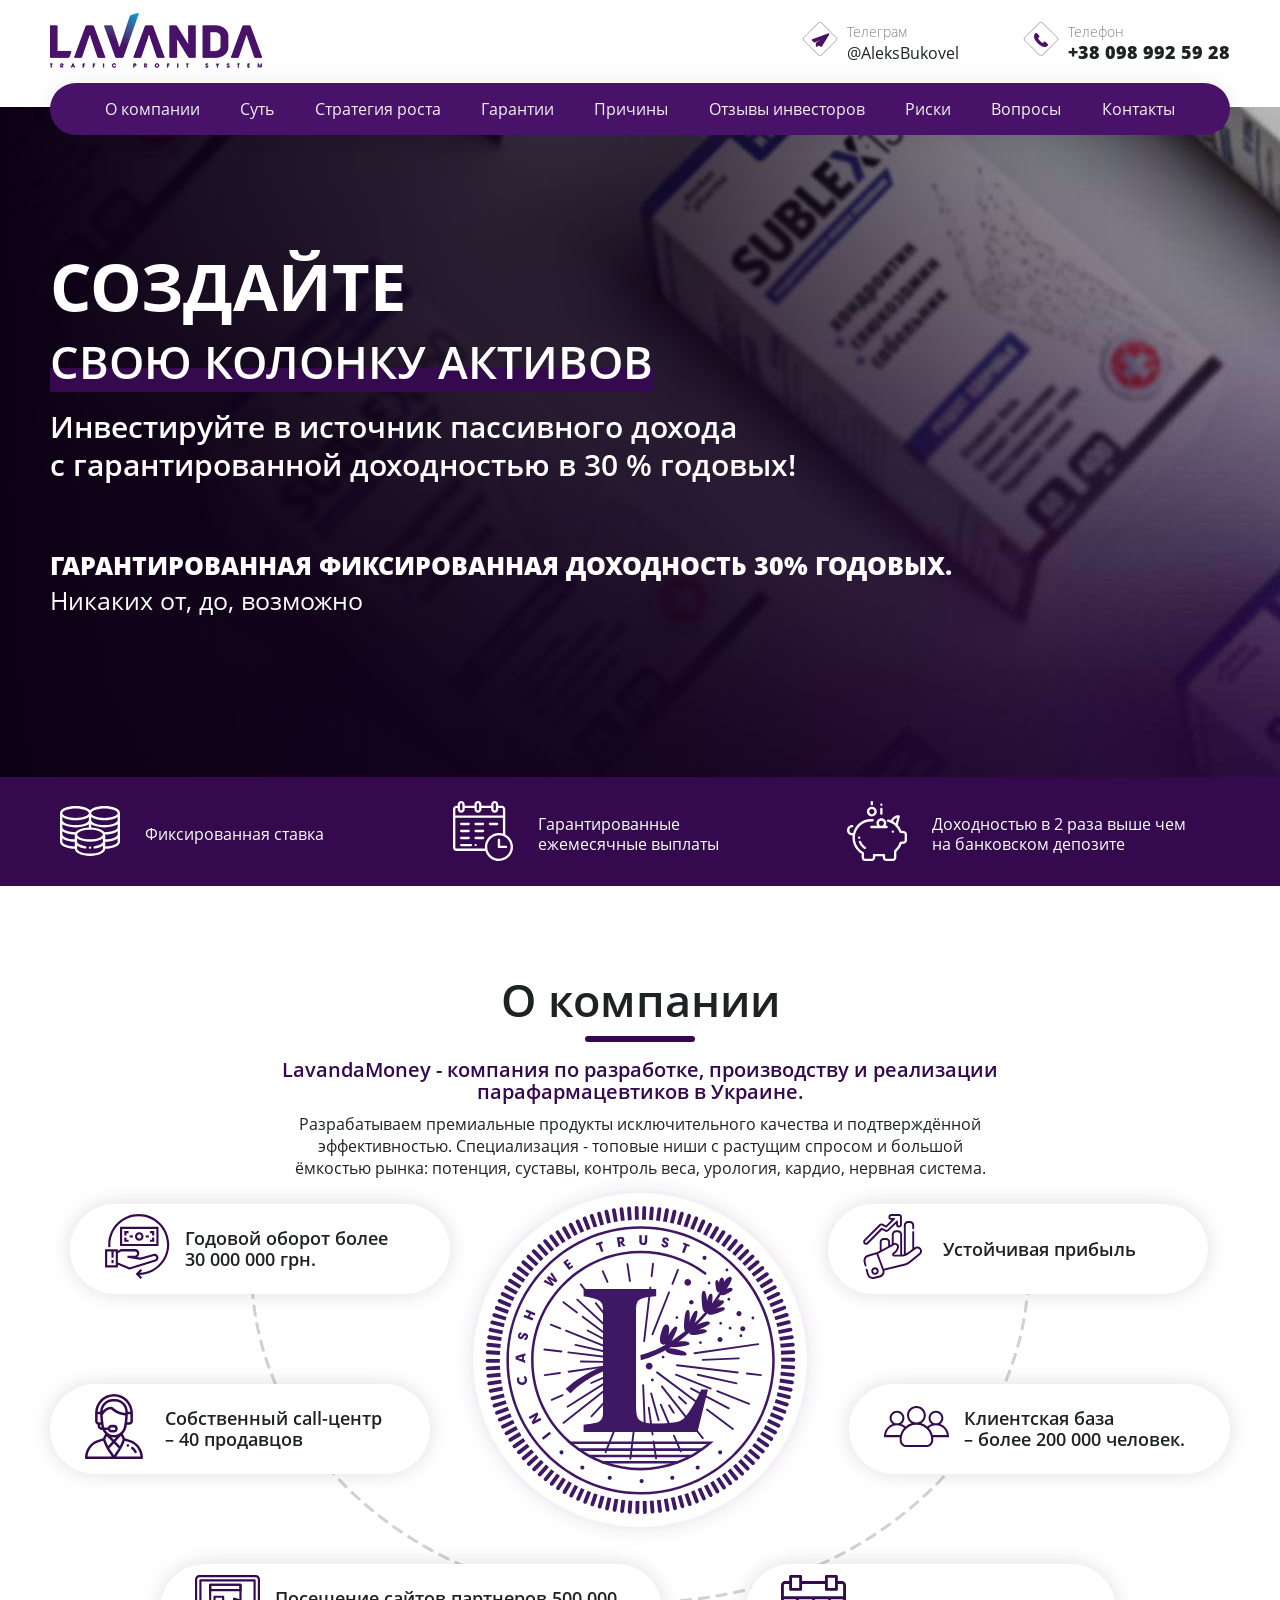
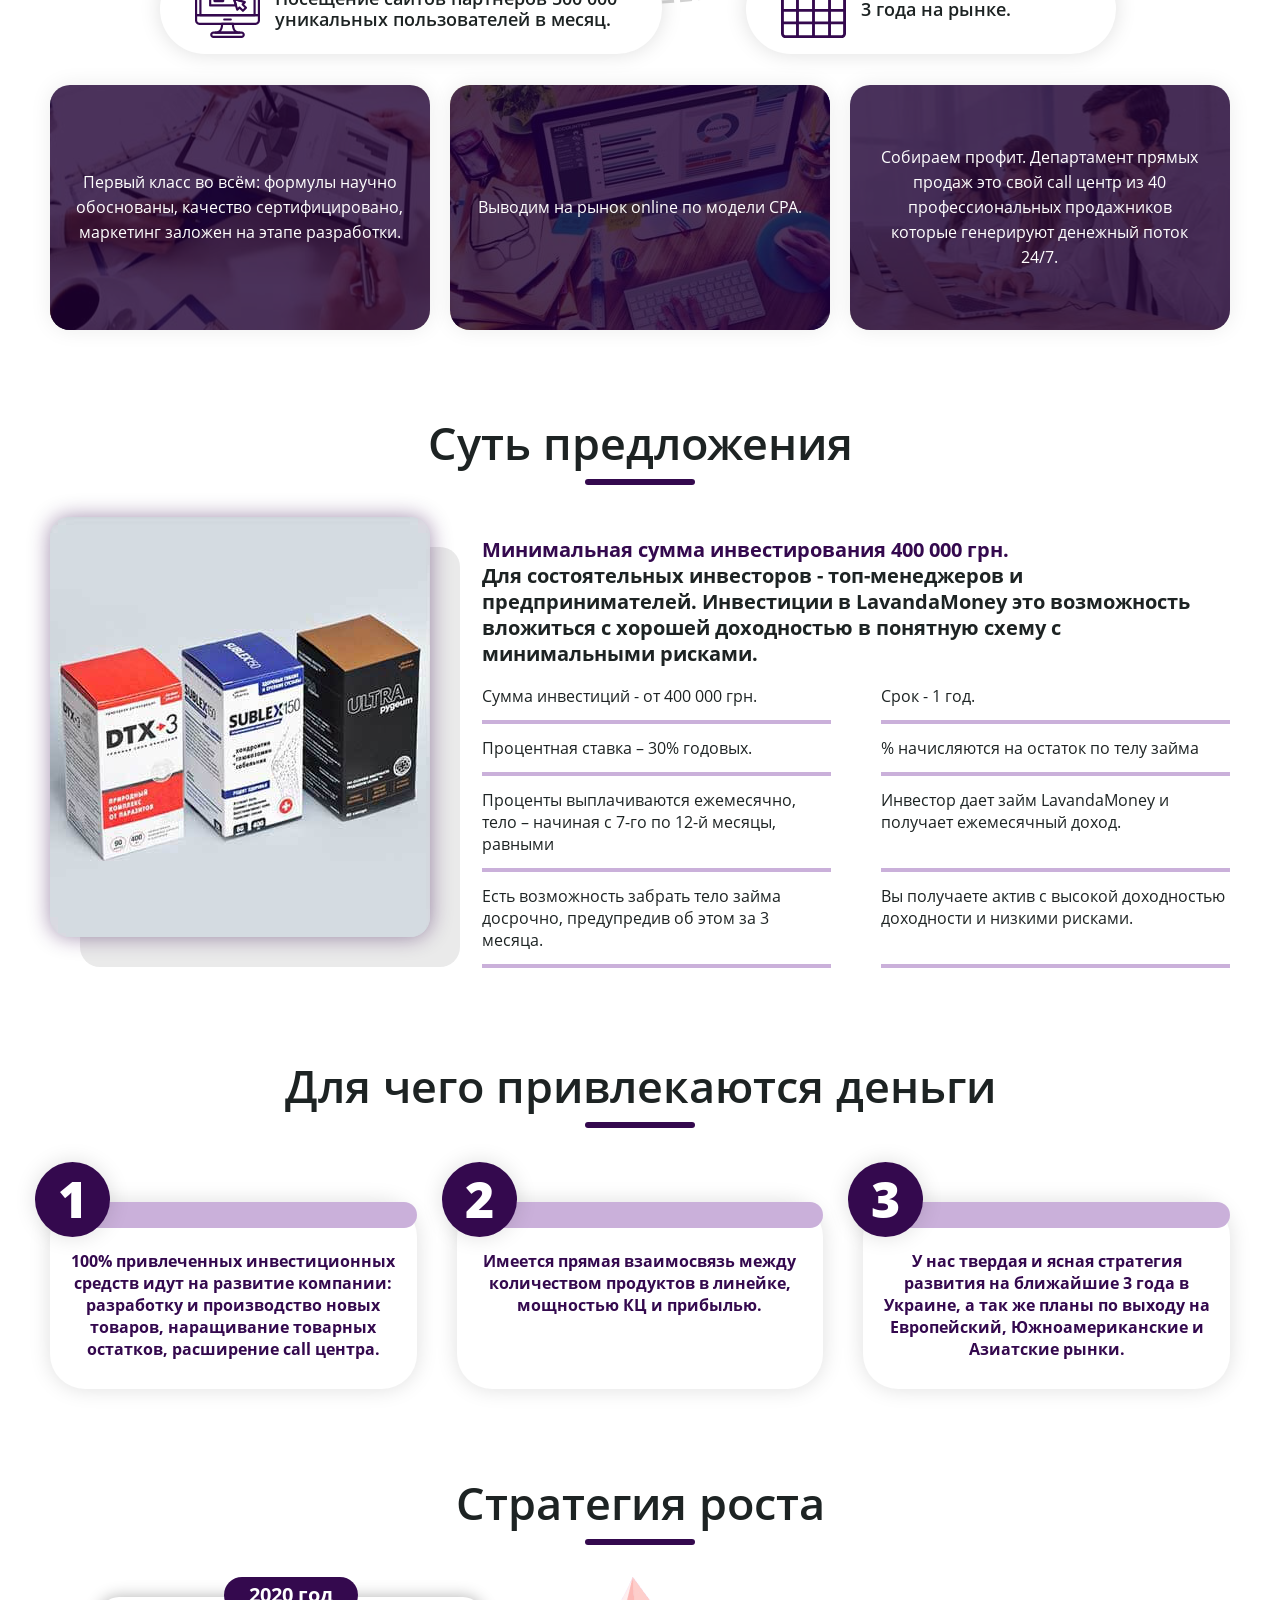
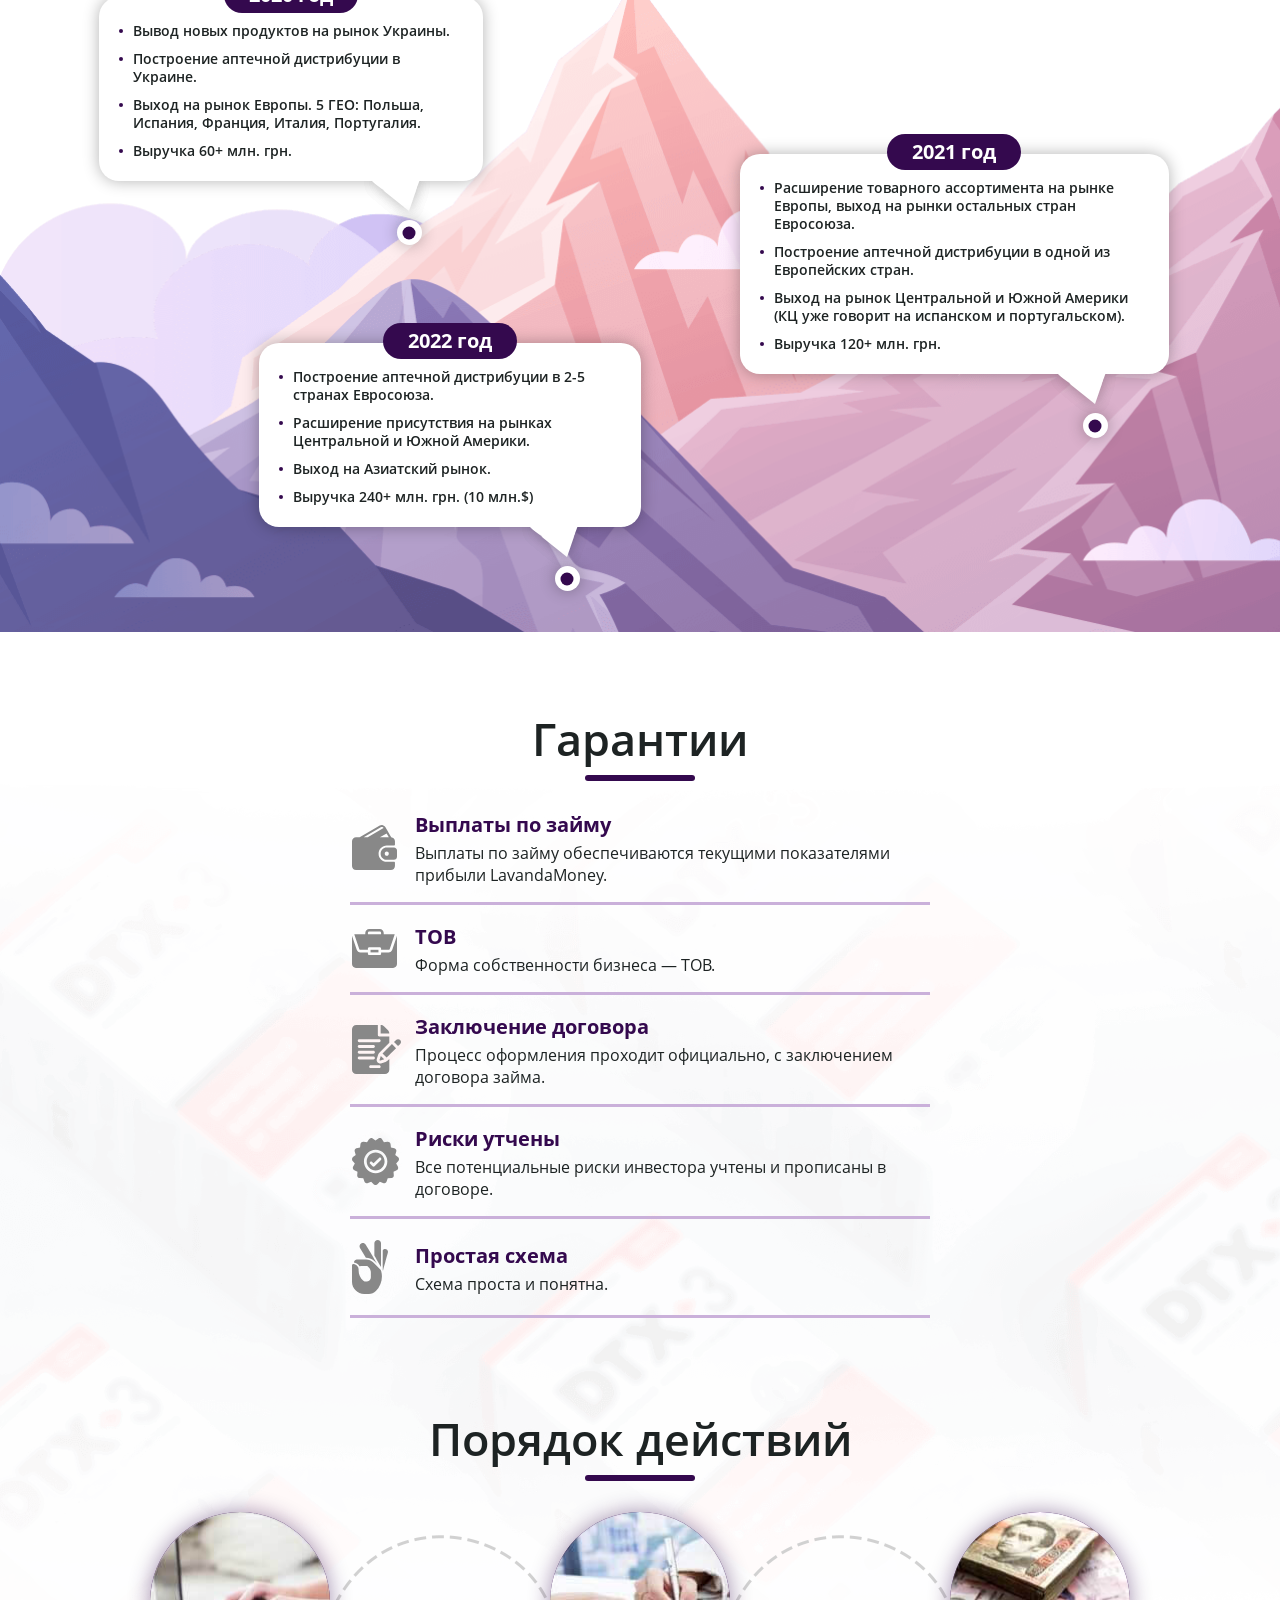
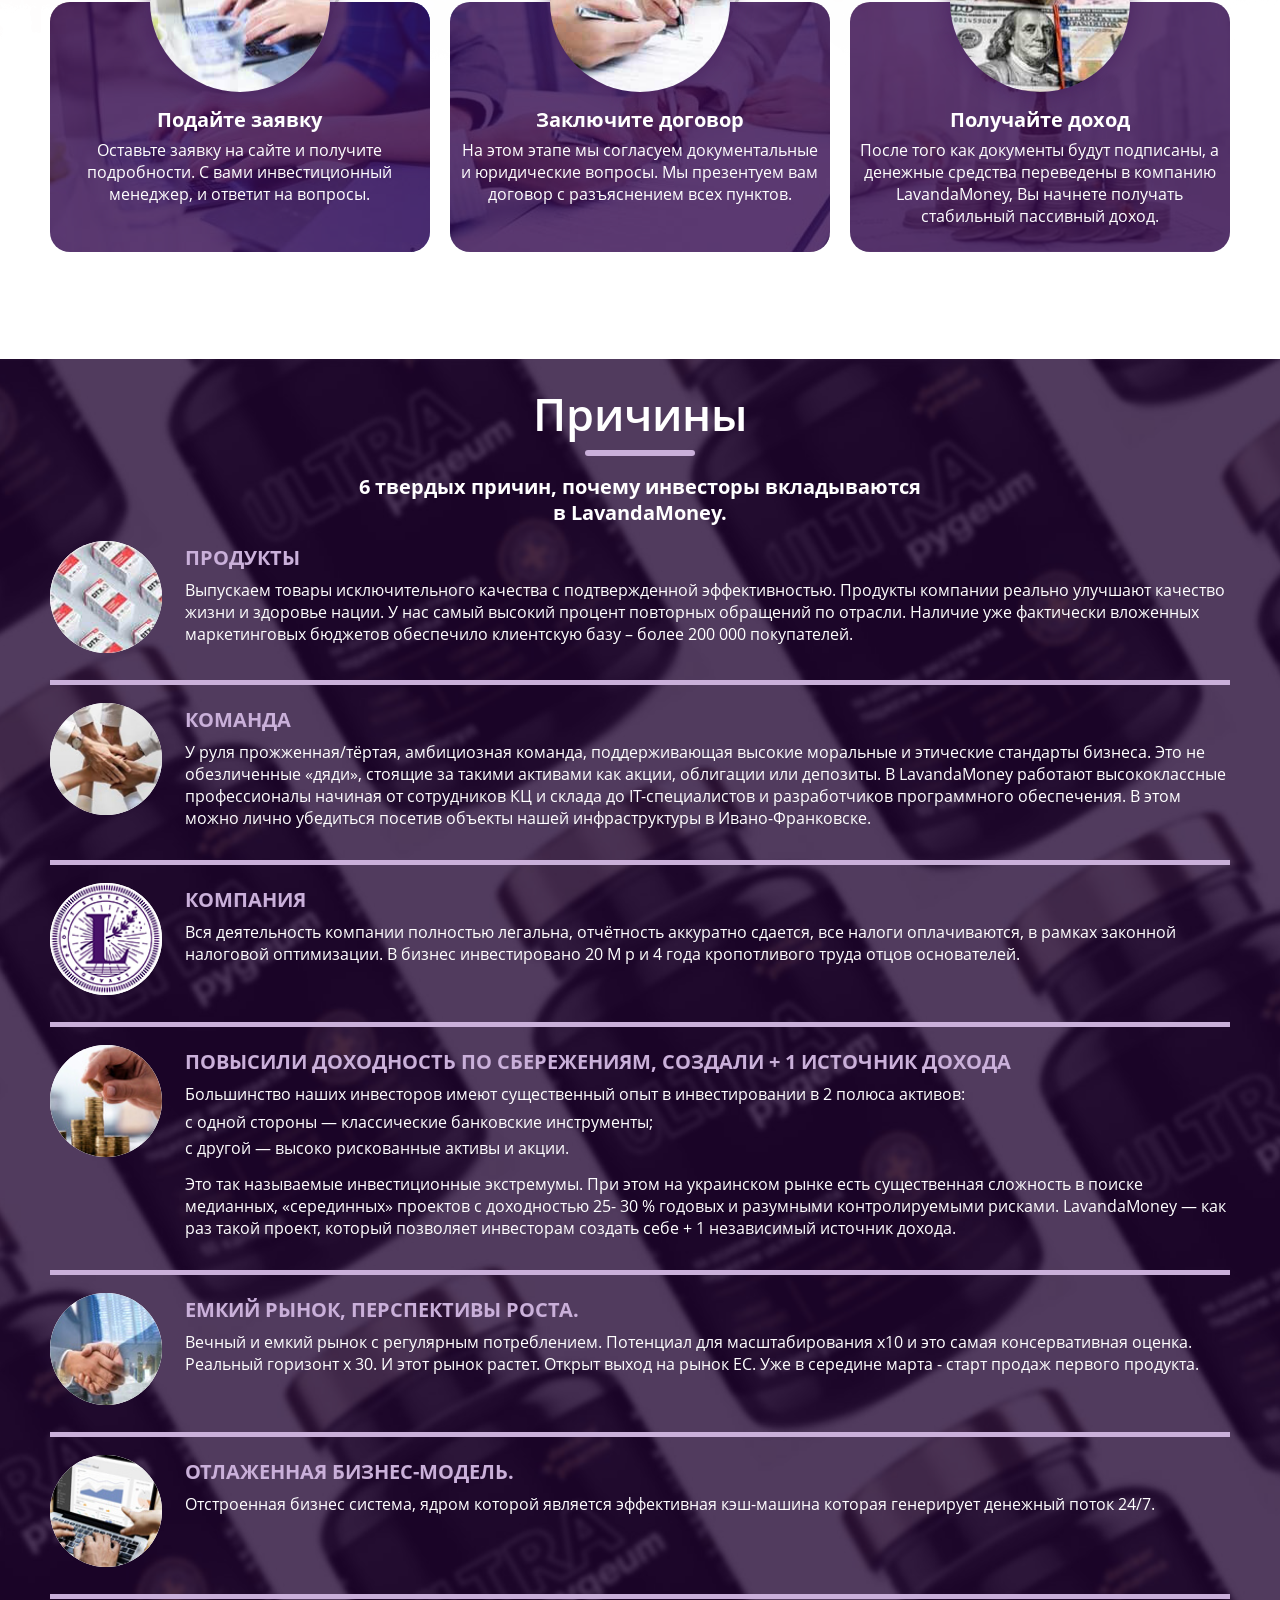
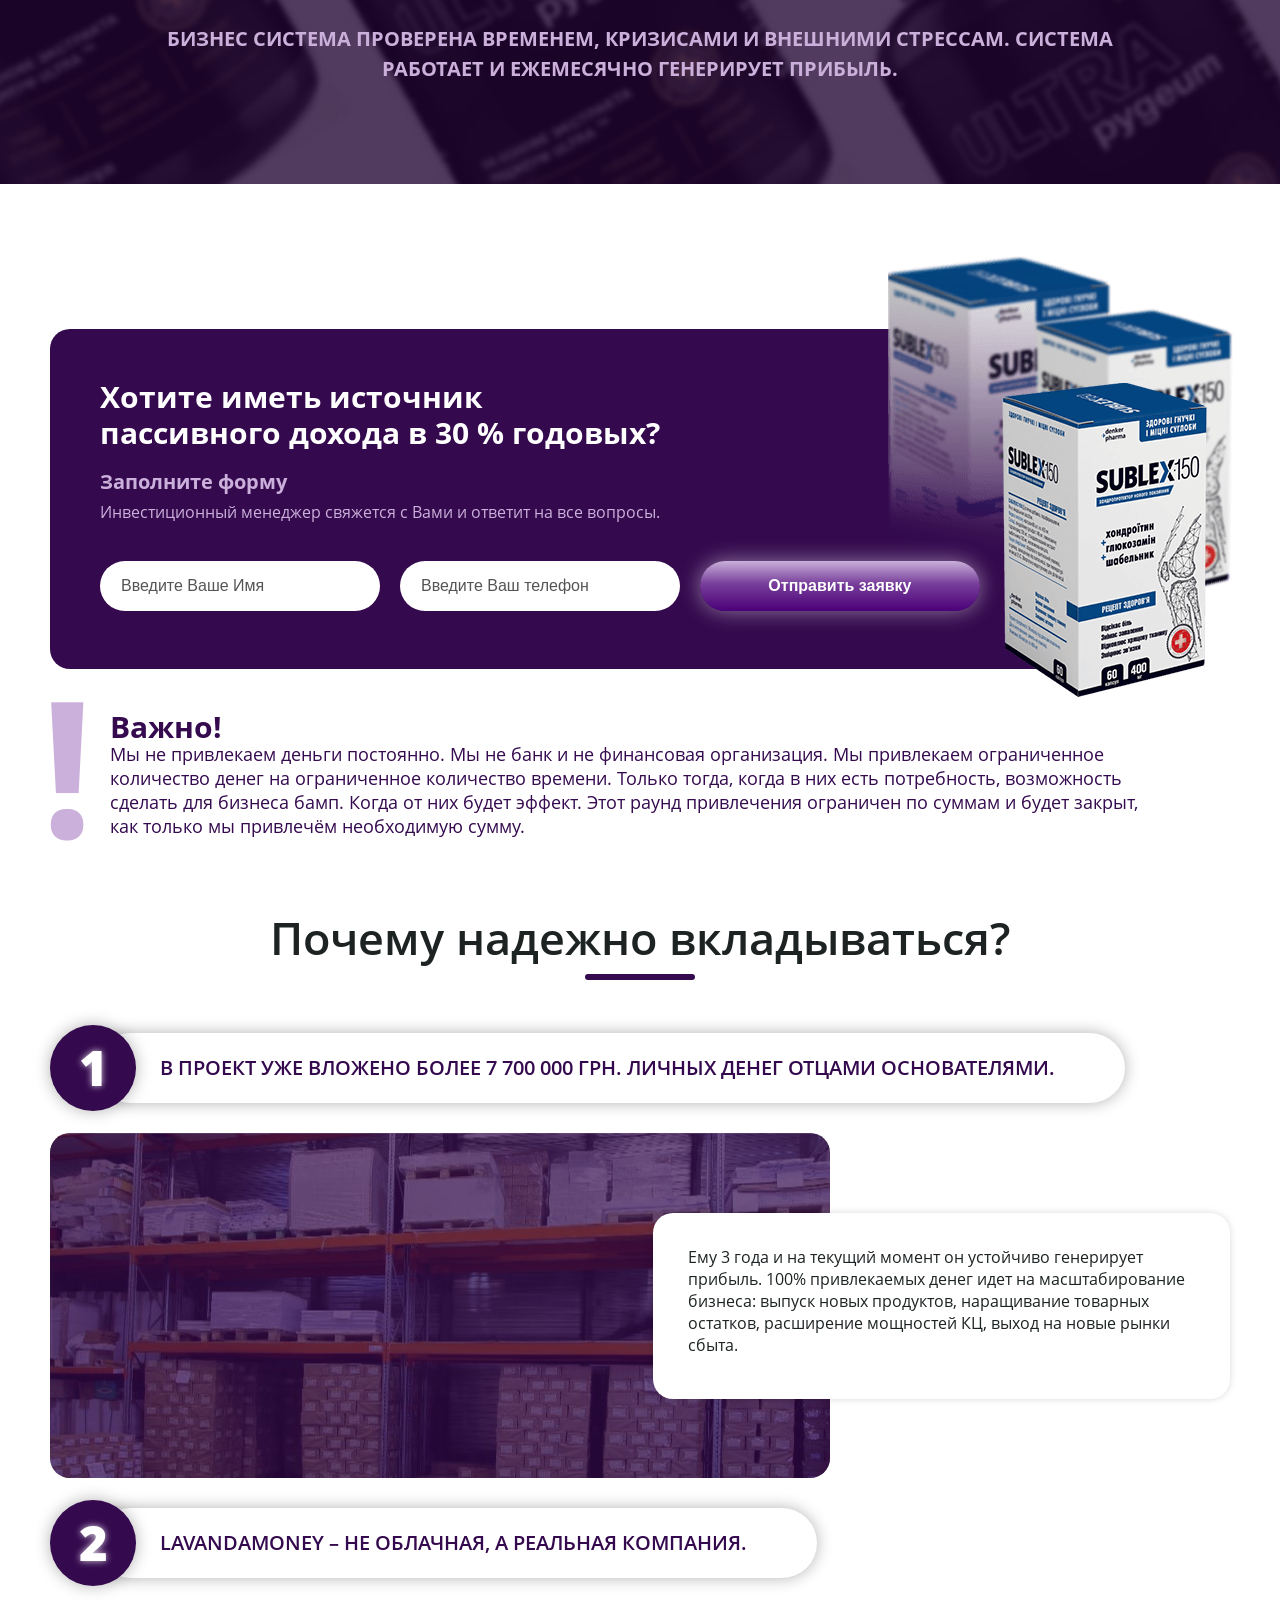
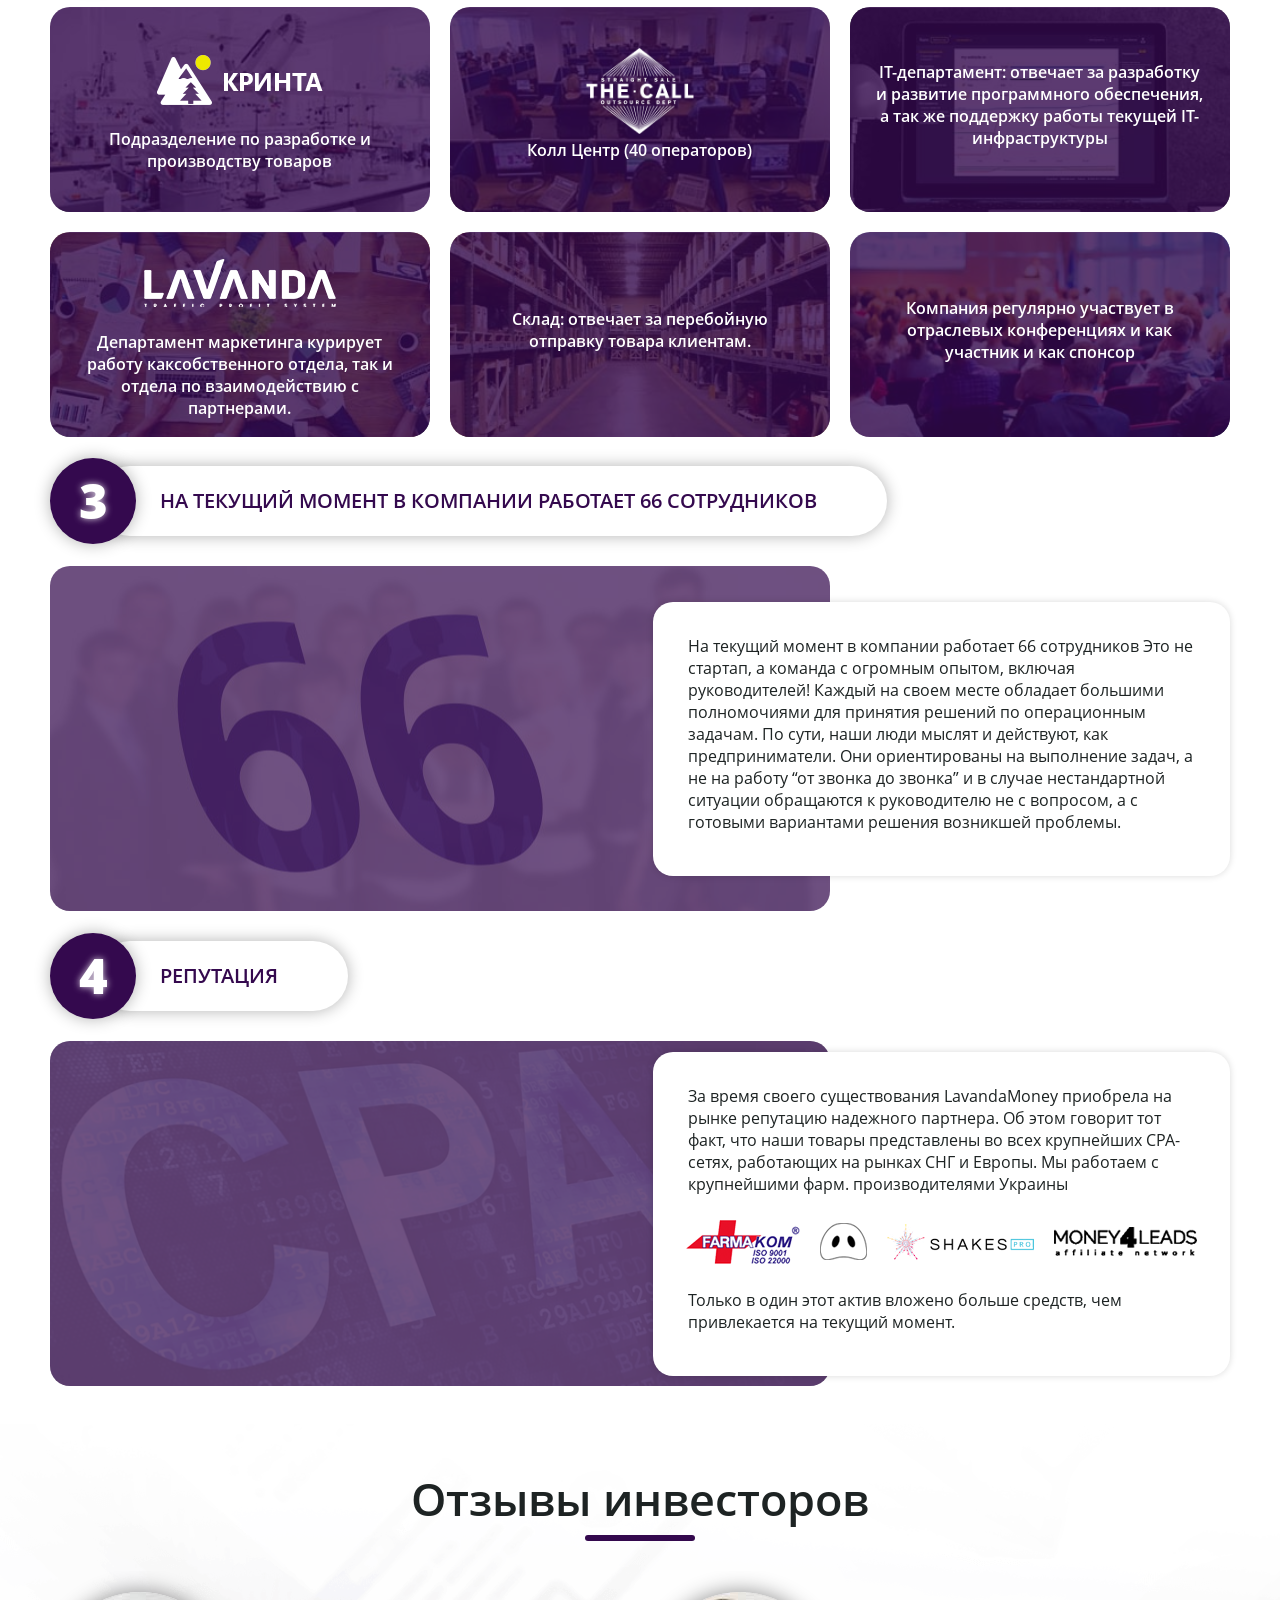
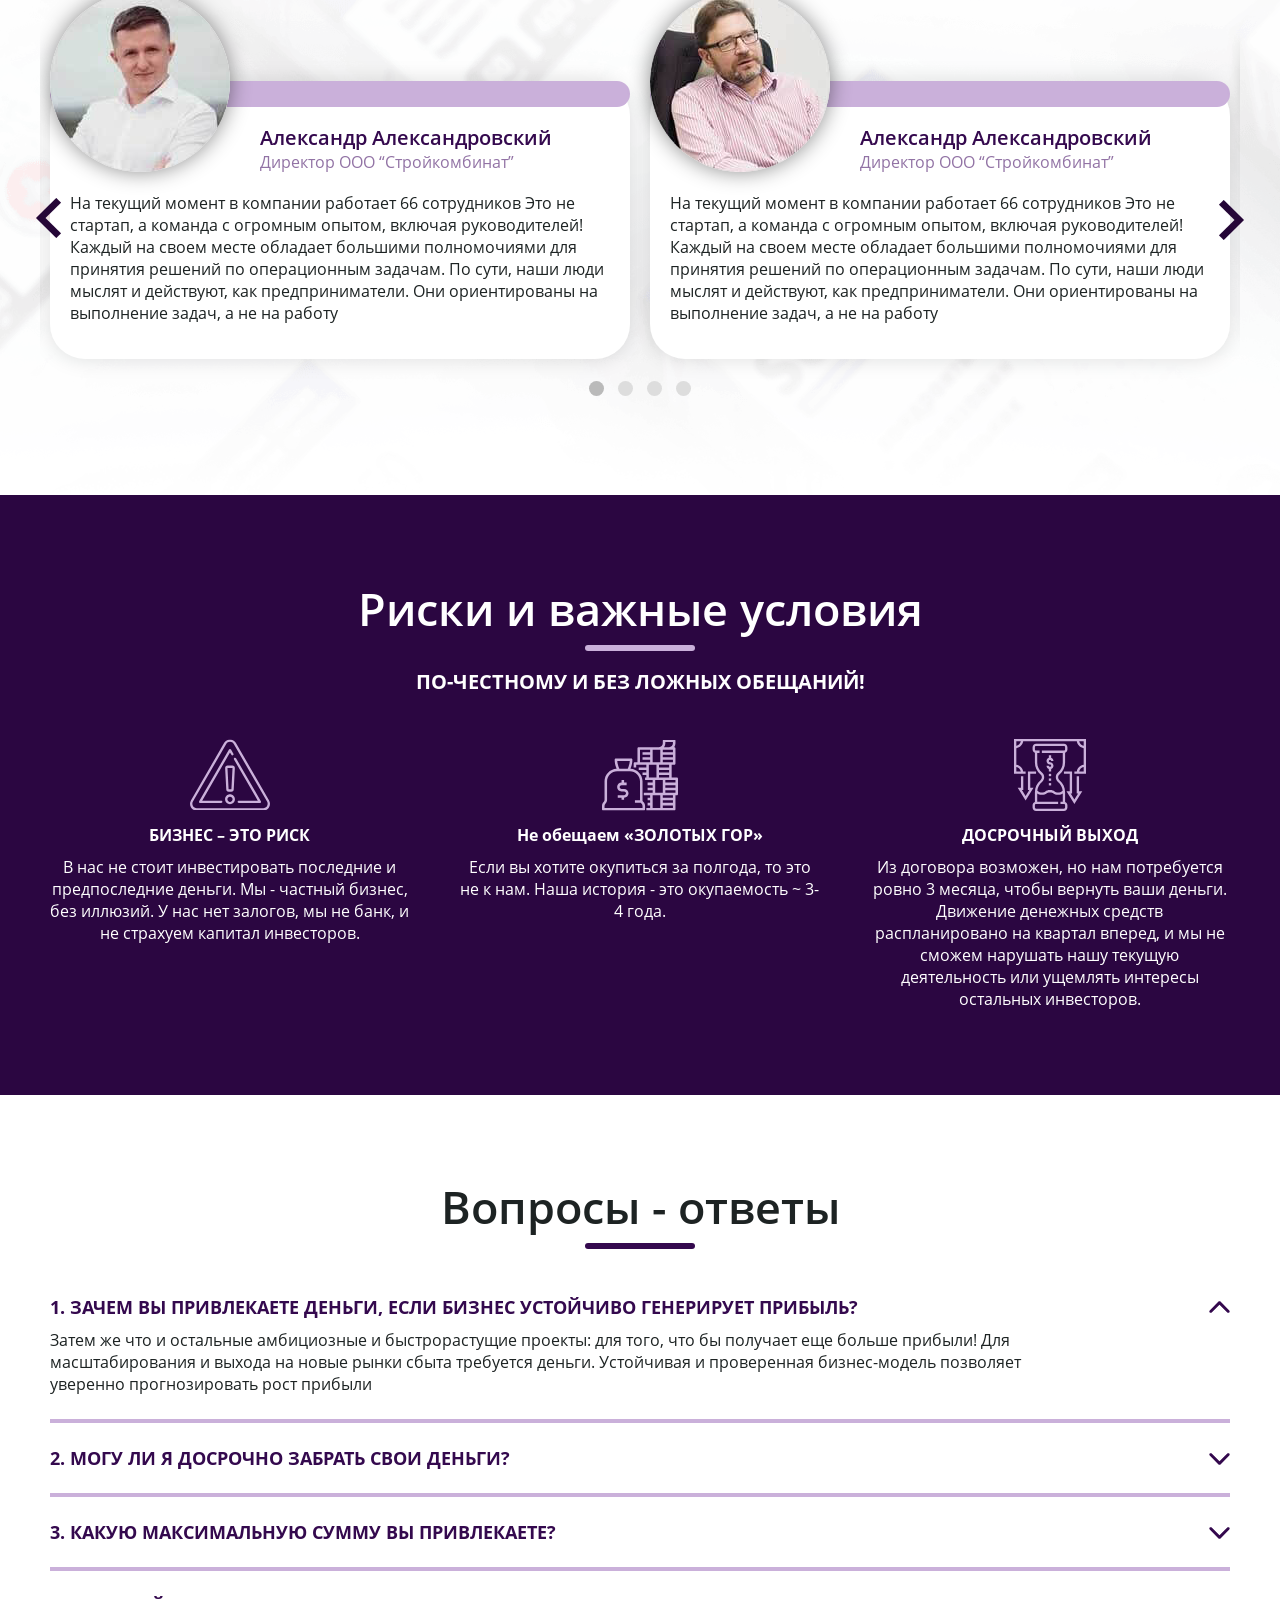
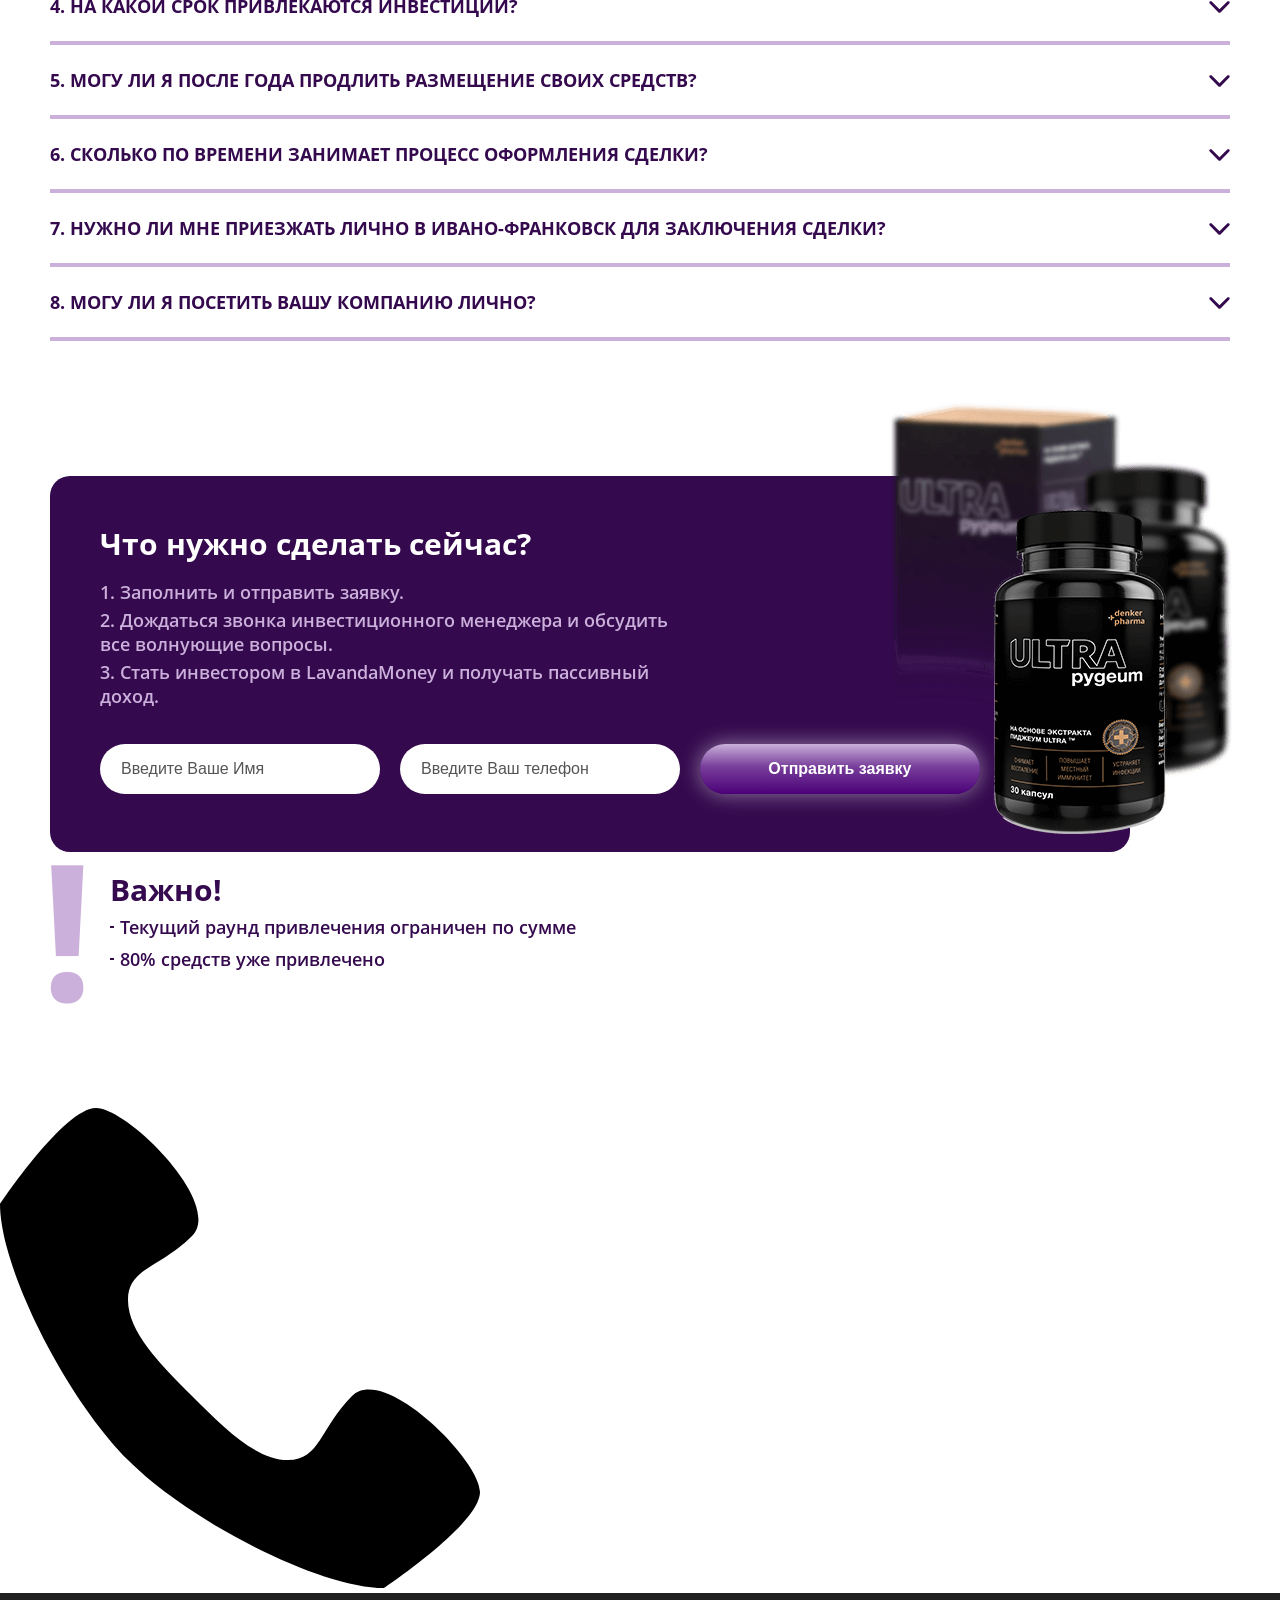
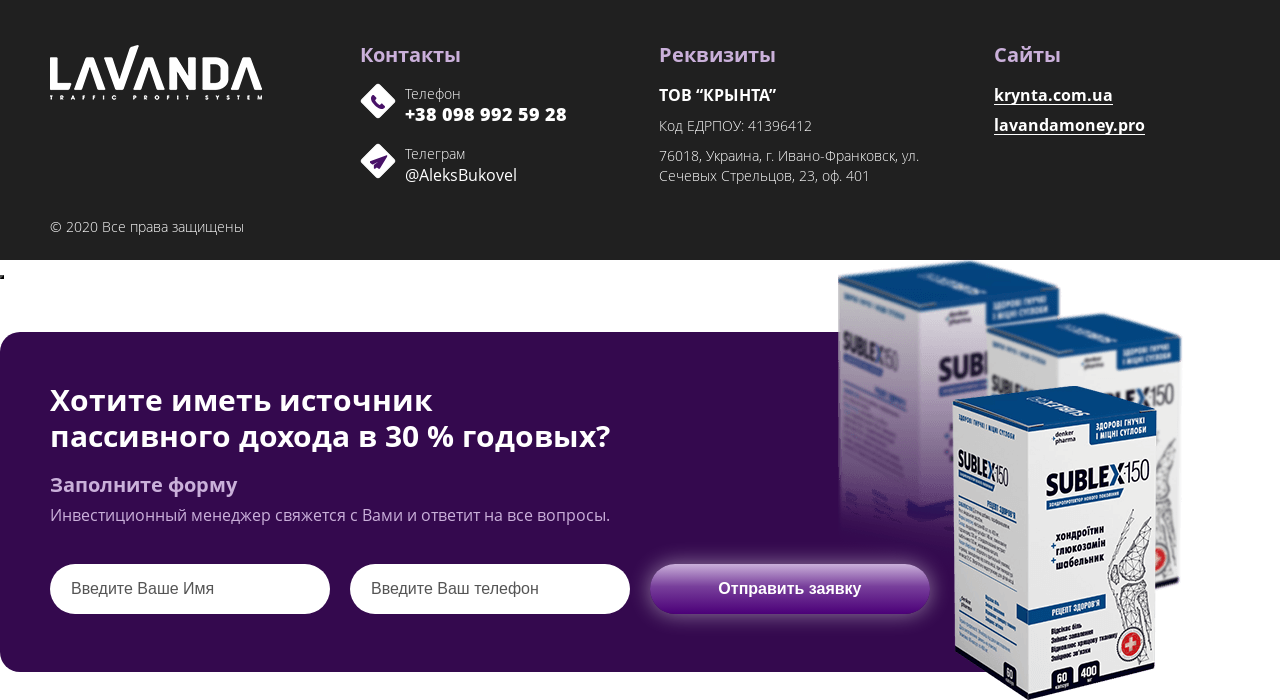
==== commit 02869842: "Lavanda" ====
--- a/index.html
+++ b/index.html
@@ -654,7 +654,7 @@
 								</div>
 							</div>
 							<div class="thumb_4">
-								<img class="thumb_img" src="img/thumb_01.jpg" alt="" />
+								<img class="thumb_img" src="img/thumb_02.jpg" alt="" />
 								<div>
 									<div class="thumb_logo">
 										<img class="thumb_logo" src="img/the_call.png" alt="" />
@@ -663,13 +663,13 @@
 								</div>
 							</div>
 							<div class="thumb_4">
-								<img class="thumb_img" src="img/thumb_01.jpg" alt="" />
+								<img class="thumb_img" src="img/thumb_03.jpg" alt="" />
 								<div>
 									<p>IT-департамент: отвечает за разработку и развитие программного обеспечения, а так же поддержку работы текущей IT-инфраструктуры</p>
 								</div>
 							</div>
 							<div class="thumb_4">
-								<img class="thumb_img" src="img/thumb_01.jpg" alt="" />
+								<img class="thumb_img" src="img/thumb_04.jpg" alt="" />
 								<div>
 									<div class="thumb_logo">
 										<img src="img/lavanda_white.png" alt="" />
@@ -678,13 +678,13 @@
 								</div>
 							</div>
 							<div class="thumb_4">
-								<img class="thumb_img" src="img/thumb_01.jpg" alt="" />
+								<img class="thumb_img" src="img/thumb_05.jpg" alt="" />
 								<div>
 									<p>Склад: отвечает за перебойную отправку товара клиентам.</p>
 								</div>
 							</div>
 							<div class="thumb_4">
-								<img class="thumb_img" src="img/thumb_01.jpg" alt="" />
+								<img class="thumb_img" src="img/thumb_06.jpg" alt="" />
 								<div>
 									<p>Компания регулярно участвует в отраслевых конференциях и как участник и как спонсор</p>
 								</div>
@@ -720,7 +720,7 @@
 						</div>
 						<div class="article_3">
 							<div class="img_box">
-								<img src="img/img_14.jpg" alt="" />
+								<img src="img/img_14.png" alt="" />
 							</div>
 							<div class="article_3_descript">
 								<p>За время своего существования LavandaMoney приобрела на рынке репутацию надежного партнера. Об этом говорит тот факт, что наши товары представлены во всех крупнейших CPA-сетях, работающих на рынках СНГ и Европы. Мы работаем с крупнейшими фарм. производителями Украины</p>
@@ -989,82 +989,128 @@
 		</div>
 	<!-- /Content -->
 
+	<div id="vdz_cb_widget">
+		<a class="vdz_cb_widget vdz_cb_widget_btn btn btn-header popupBtn" href="#vdz_cb">
+	        <span class="vdz_cb_widget_icon" aria-hidden="true">
+	            <svg version="1.1" xmlns="http://www.w3.org/2000/svg" width="512" height="512" viewBox="0 0 512 512">
+	                <path d="M352 320c-32 32-32 64-64 64s-64-32-96-64-64-64-64-96 32-32 64-64-64-128-96-128-96 96-96 96c0 64 65.75 193.75 128 256s192 128 256 128c0 0 96-64 96-96s-96-128-128-96z"></path>
+	            </svg>
+	        </span>
+		</a>
+	</div>
+
 	<!-- Footer -->
 
-		<footer class="footer_section">
-			<div class="row">
-				<div class="footer_row">
-					<div class="left">
-						<a href="#" class="white_logo">
-							<img src="img/white_logo.png" alt="" />
-						</a>
-					</div>
-					<div class="right">
-						<div class="fotoer_three_cols">
-							<div class="col">
-								<h3>Контакты</h3>
-								<div class="footer_contact_thumbs">
-									<div class="contact_thumb light">
-										<div class="col_1">
-											<i class="tel light"></i>
+	<footer class="footer_section">
+		<div class="row">
+			<div class="footer_row">
+				<div class="left">
+					<a href="#" class="white_logo">
+						<img src="img/white_logo.png" alt="" />
+					</a>
+				</div>
+				<div class="right">
+					<div class="fotoer_three_cols">
+						<div class="col">
+							<h3>Контакты</h3>
+							<div class="footer_contact_thumbs">
+								<div class="contact_thumb light">
+									<div class="col_1">
+										<i class="tel light"></i>
+									</div>
+									<div class="col_2">
+										<div>
+											<p>Телефон</p>
 										</div>
-										<div class="col_2">
-											<div>
-												<p>Телефон</p>
-											</div>
-											<div>
-												<a class="tel_link" href="tel:+380989925928">+38 098 992 59 28</a>
-											</div>
+										<div>
+											<a class="tel_link" href="tel:+380989925928">+38 098 992 59 28</a>
 										</div>
 									</div>
-									<div class="contact_thumb light">
-										<div class="col_1">
-											<i class="telegram light"></i>
+								</div>
+								<div class="contact_thumb light">
+									<div class="col_1">
+										<i class="telegram light"></i>
+									</div>
+									<div class="col_2">
+										<div>
+											<p>Телеграм</p>
 										</div>
-										<div class="col_2">
-											<div>
-												<p>Телеграм</p>
-											</div>
-											<div>
-												<a href="tg://resolve?domain=@AleksBukovel">@AleksBukovel</a>
-											</div>
+										<div>
+											<a href="tg://resolve?domain=@AleksBukovel">@AleksBukovel</a>
 										</div>
 									</div>
 								</div>
 							</div>
-							<div class="col">
-								<h3>Реквизиты</h3>
-								<div class="footer_text">
-									<h3>ТОВ “КРЫНТА”</h3>
-									<p>Код ЕДРПОУ: 41396412</p>
-									<p>76018, Украина, г. Ивано-Франковск,
-									ул. Сечевых Стрельцов, 23, оф. 401</p>
-								</div>
-							</div>
-							<div class="col">
-								<h3>Сайты</h3>
-								<ul class="links_list">
-									<li><a href="http://krynta.com.ua/">krynta.com.ua</a></li>
-									<li><a href="http://lavandamoney.pro/">lavandamoney.pro</a></li>
-								</ul>
-							</div>
-						</div>
-					</div>
-				</div>
-				<div class="footer_row_2">
-					<div class="left">
-						<p>© 2020 Все права защищены</p>
-					</div>
-					<div class="right">
-						<p>Разработка дизайна студия <a href="http://pixwhite.com/">PixWhite</a></p>
-					</div>
-				</div>
-			</div>
-		</footer>
+						</div>
+						<div class="col">
+							<h3>Реквизиты</h3>
+							<div class="footer_text">
+								<h3>ТОВ “КРЫНТА”</h3>
+								<p>Код ЕДРПОУ: 41396412</p>
+								<p>76018, Украина, г. Ивано-Франковск,
+								ул. Сечевых Стрельцов, 23, оф. 401</p>
+							</div>
+						</div>
+						<div class="col">
+							<h3>Сайты</h3>
+							<ul class="links_list">
+								<li><a href="http://krynta.com.ua/">krynta.com.ua</a></li>
+								<li><a href="http://lavandamoney.pro/">lavandamoney.pro</a></li>
+							</ul>
+						</div>
+					</div>
+				</div>
+			</div>
+			<div class="footer_row_2">
+				<p>© 2020 Все права защищены</p>
+			</div>
+		</div>
+	</footer>
 
 	<!-- /Footer -->
 
 	</div>
+
+	<!-- Popup -->
+
+	<div class="popup_wrapp">
+		<div class="popup">
+			<button type="button" class="close_btn"></button>
+			<div class="contact_form_box">
+				<img class="bg_img" src="img/corobs.png" alt="" />
+				<div class="inner">
+					<div class="contact_form_desc">
+						<h2>Хотите иметь источник пассивного дохода в 30 % годовых?</h2>
+						<div class="contact_form_title">
+							<h3>Заполните форму</h3>
+							<p>Инвестиционный менеджер свяжется с Вами и ответит на все вопросы.</p>
+						</div>
+					</div>
+					<div class="contact_form">
+						<div class="col">
+							<div class="input_wrapp">
+								<input type="text" placeholder="Введите Ваше Имя" />
+							</div>
+						</div>
+						<div class="col">
+							<div class="input_wrapp">
+								<input type="tel" placeholder="Введите Ваш телефон" />
+							</div>
+						</div>
+						<div class="col">
+							<div class="submit_wrapp">
+								<input type="submit" class="purple_pill" value="Отправить заявку" />
+							</div>
+						</div>
+					</div>
+				</div>
+			</div>
+		</div>
+	</div>
+
+	<div class="popup_bg"></div>
+
+	<!-- /Popup -->
 
 	<link rel="stylesheet" type="text/css" href="responsive.css">
 	<link rel="stylesheet" type="text/css" href="slick/slick.css">
--- a/style.css
+++ b/style.css
@@ -276,22 +276,6 @@
 a:active {
     -webkit-tap-highlight-color: rgba(0,0,0,0); 
     -webkit-tap-highlight-color: transparent;
-}
-
-input {
-
-}
-
-input:focus {
-
-}
-
-textarea {
-
-}
-
-textarea:focus {
-
 }
 
 /*-------------------------------------------*/
@@ -459,7 +443,6 @@
     transition-timing-function: ease;
 }
 
-
 .slick-next:after {
     display: block;
     content: "";
@@ -633,10 +616,6 @@
 
 /* ----- / Responsive Menu Button ------ */
 
-.header_site {
-
-}
-
 .header_row {
     display: flex;
     display: -webkit-flex;
@@ -852,10 +831,6 @@
     padding: 15px 35px;
 }
 
-.main_nav li {
-
-}
-
 .main_nav li a {
     font-size: 16px;
     line-height: 20px;
@@ -936,10 +911,6 @@
 
 .promo_desc {
     max-width: 930px;
-}
-
-.promo_desc {
-
 }
 
 .promo_desc h1 {
@@ -1357,10 +1328,6 @@
     z-index: 2;
 }
 
-.article_2_descript {
-
-}
-
 .article_2_descript h4 {
     font-size: 20px;
     line-height: 26px;
@@ -1543,10 +1510,6 @@
     color: #ffffff;
 }
 
-.strategy_item ul {
-
-}
-
 .strategy_item ul li {
     padding: 5px 0;
     position: relative;
@@ -1652,7 +1615,7 @@
 
 .warranty .col_1 {
     width: 65px;
-    padding-left: 2px;
+    padding: 0 5px 0 2px;
 }
 
 .warranty .col_2 {
@@ -2017,10 +1980,6 @@
 .contact_form .col {
     width: calc(33.33% - 20px);
     margin: 10px;
-}
-
-.input_wrapp {
-
 }
 
 .input_wrapp input {
@@ -2036,10 +1995,6 @@
     line-height: 49px;
     font-weight: normal;
     color: #8e8e8e;
-}
-
-.submit_wrapp {
-
 }
 
 .purple_pill {
@@ -2454,10 +2409,6 @@
     color: #9273a5;
 }
 
-.testimonial_text {
-
-}
-
 .testimonial_text p {
     font-size: 16px;
     line-height: 22px;
@@ -2735,10 +2686,6 @@
 
 .footer_contact_thumbs .contact_thumb {
     margin: 9px 0;
-}
-
-.contact_thumb.light {
-
 }
 
 .contact_thumb.light p {
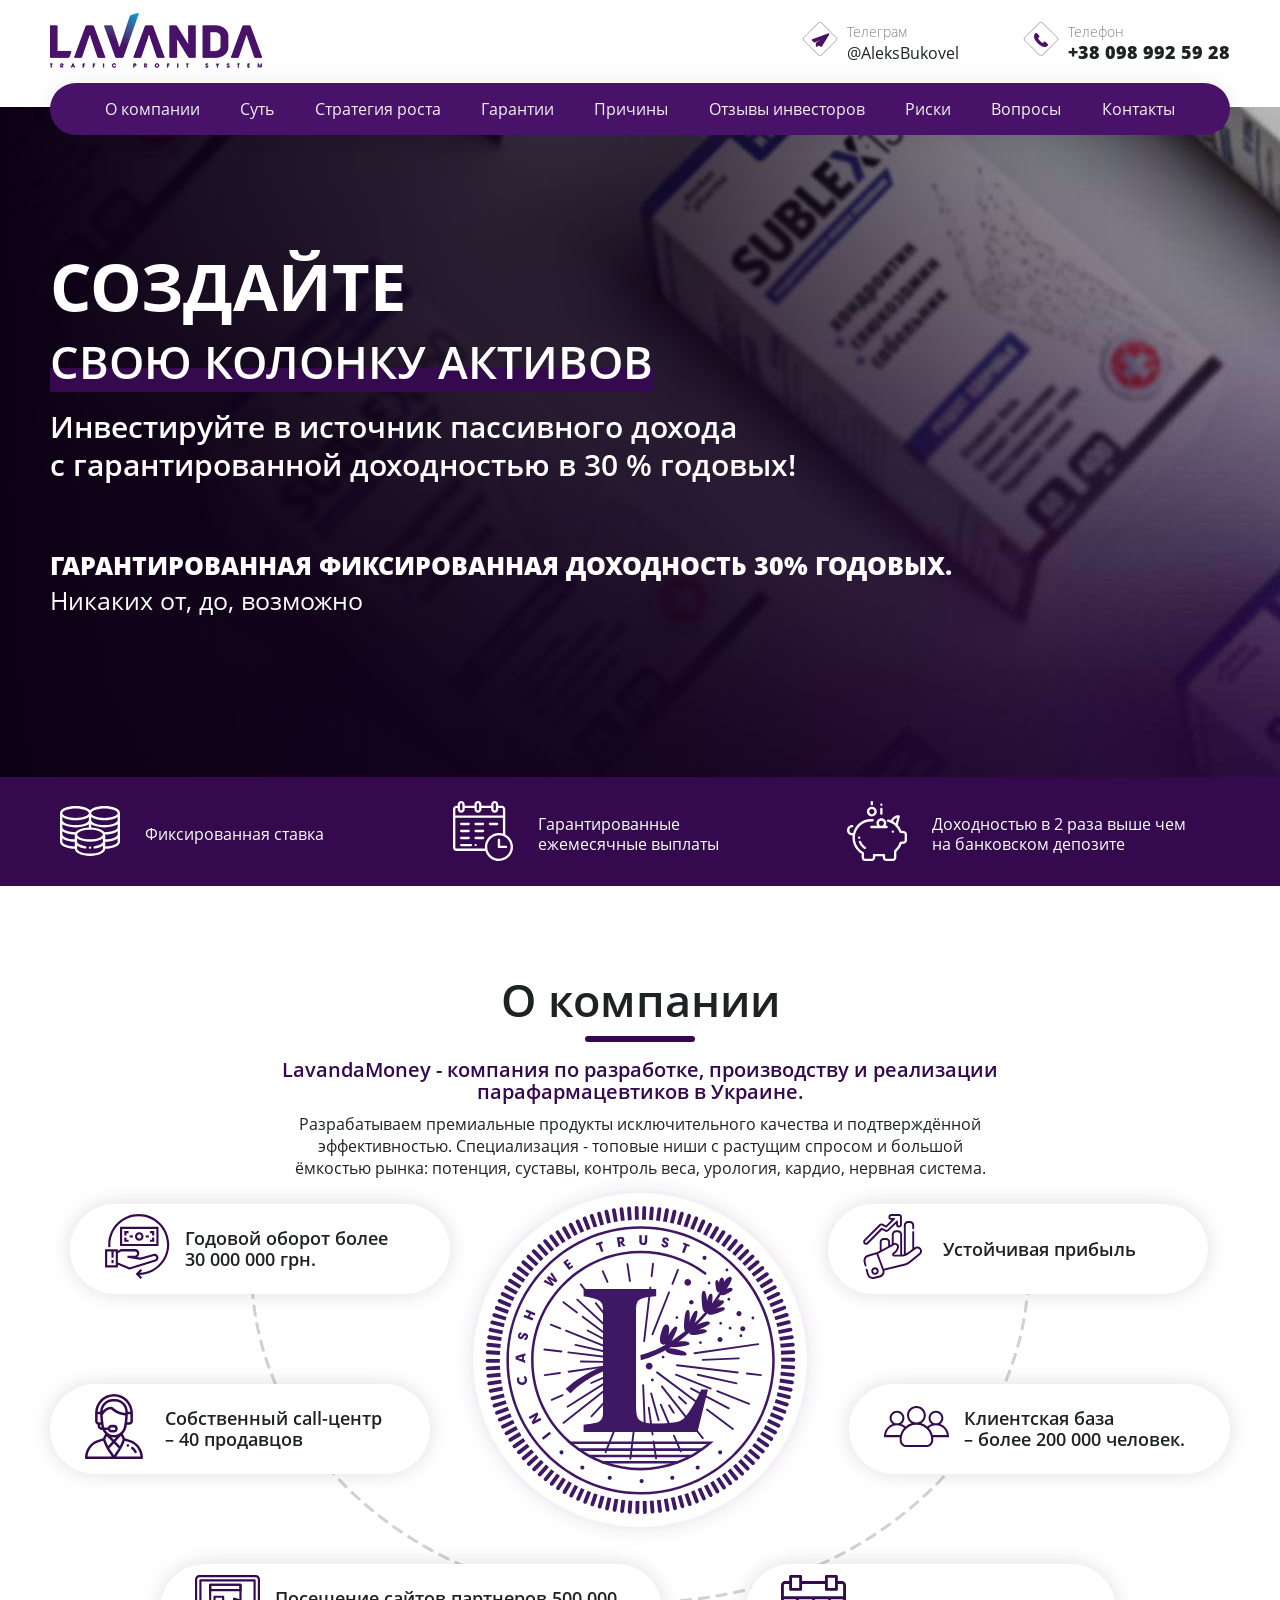
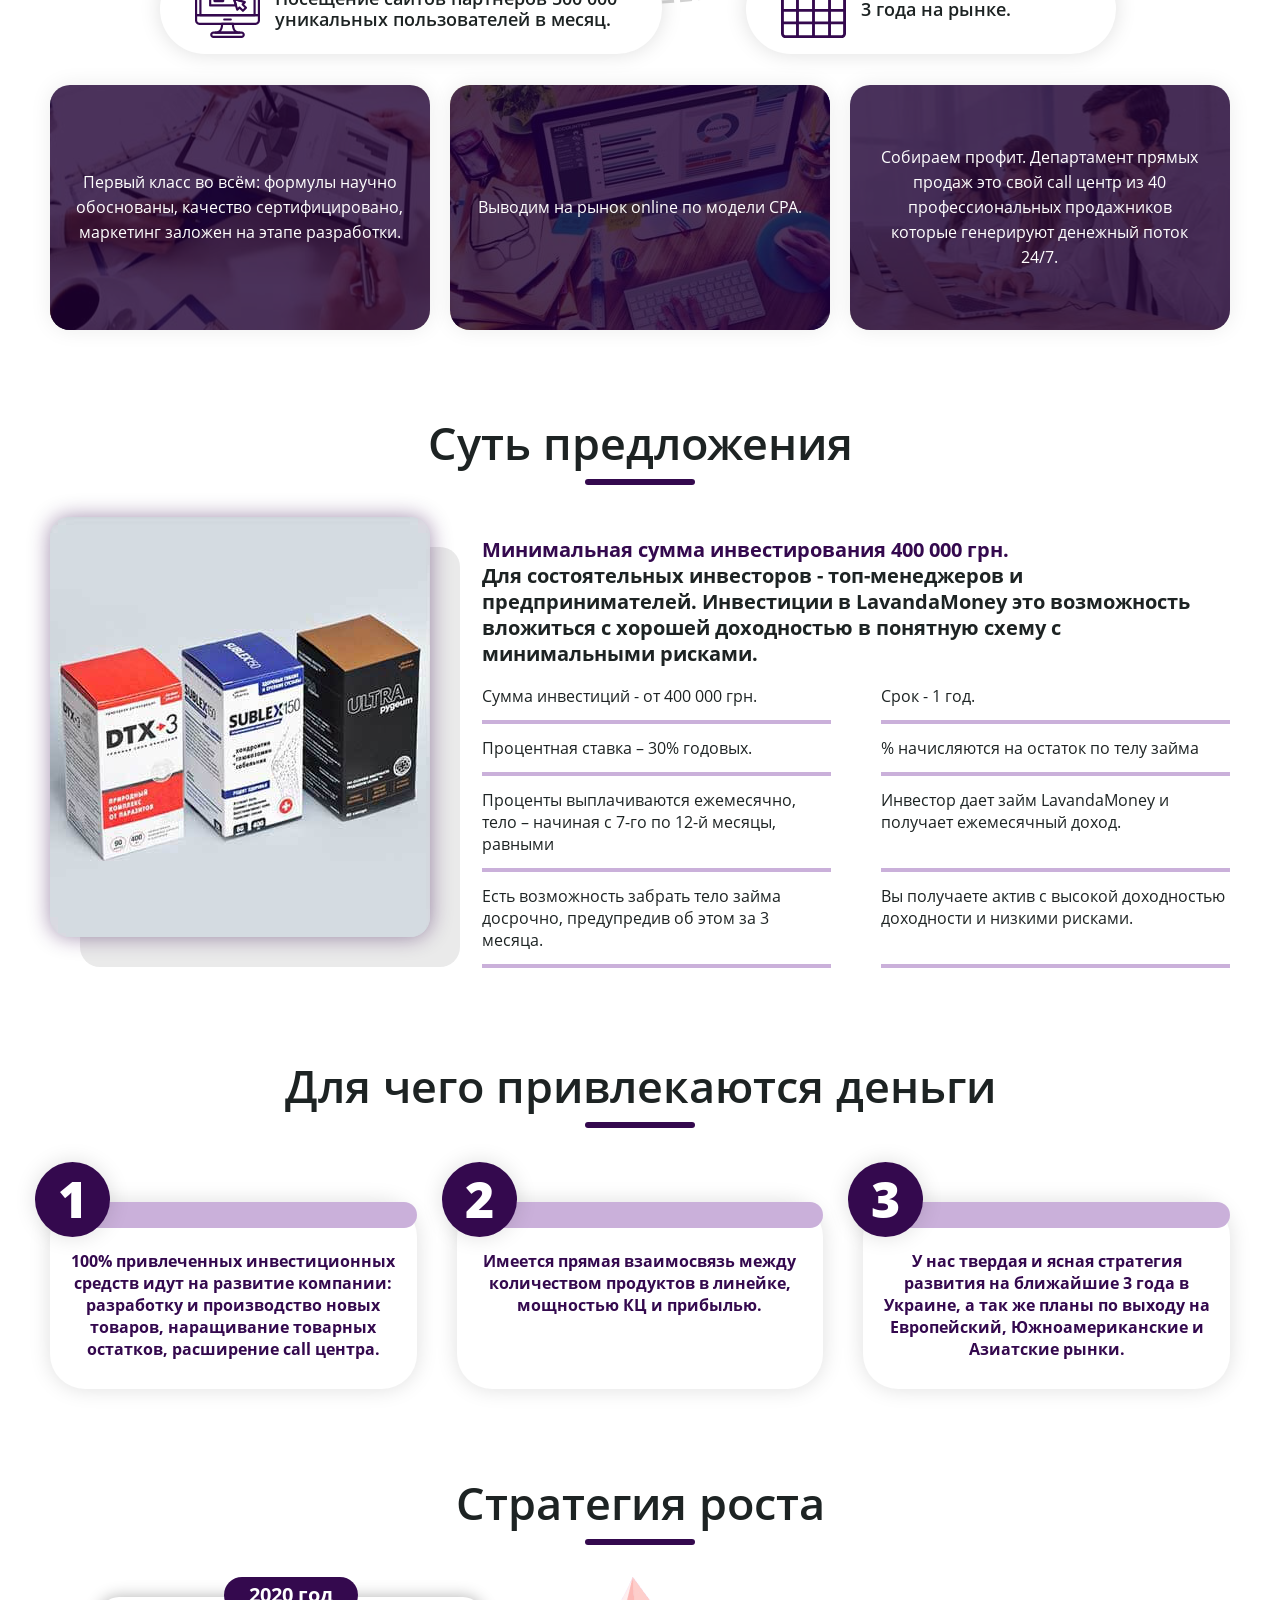
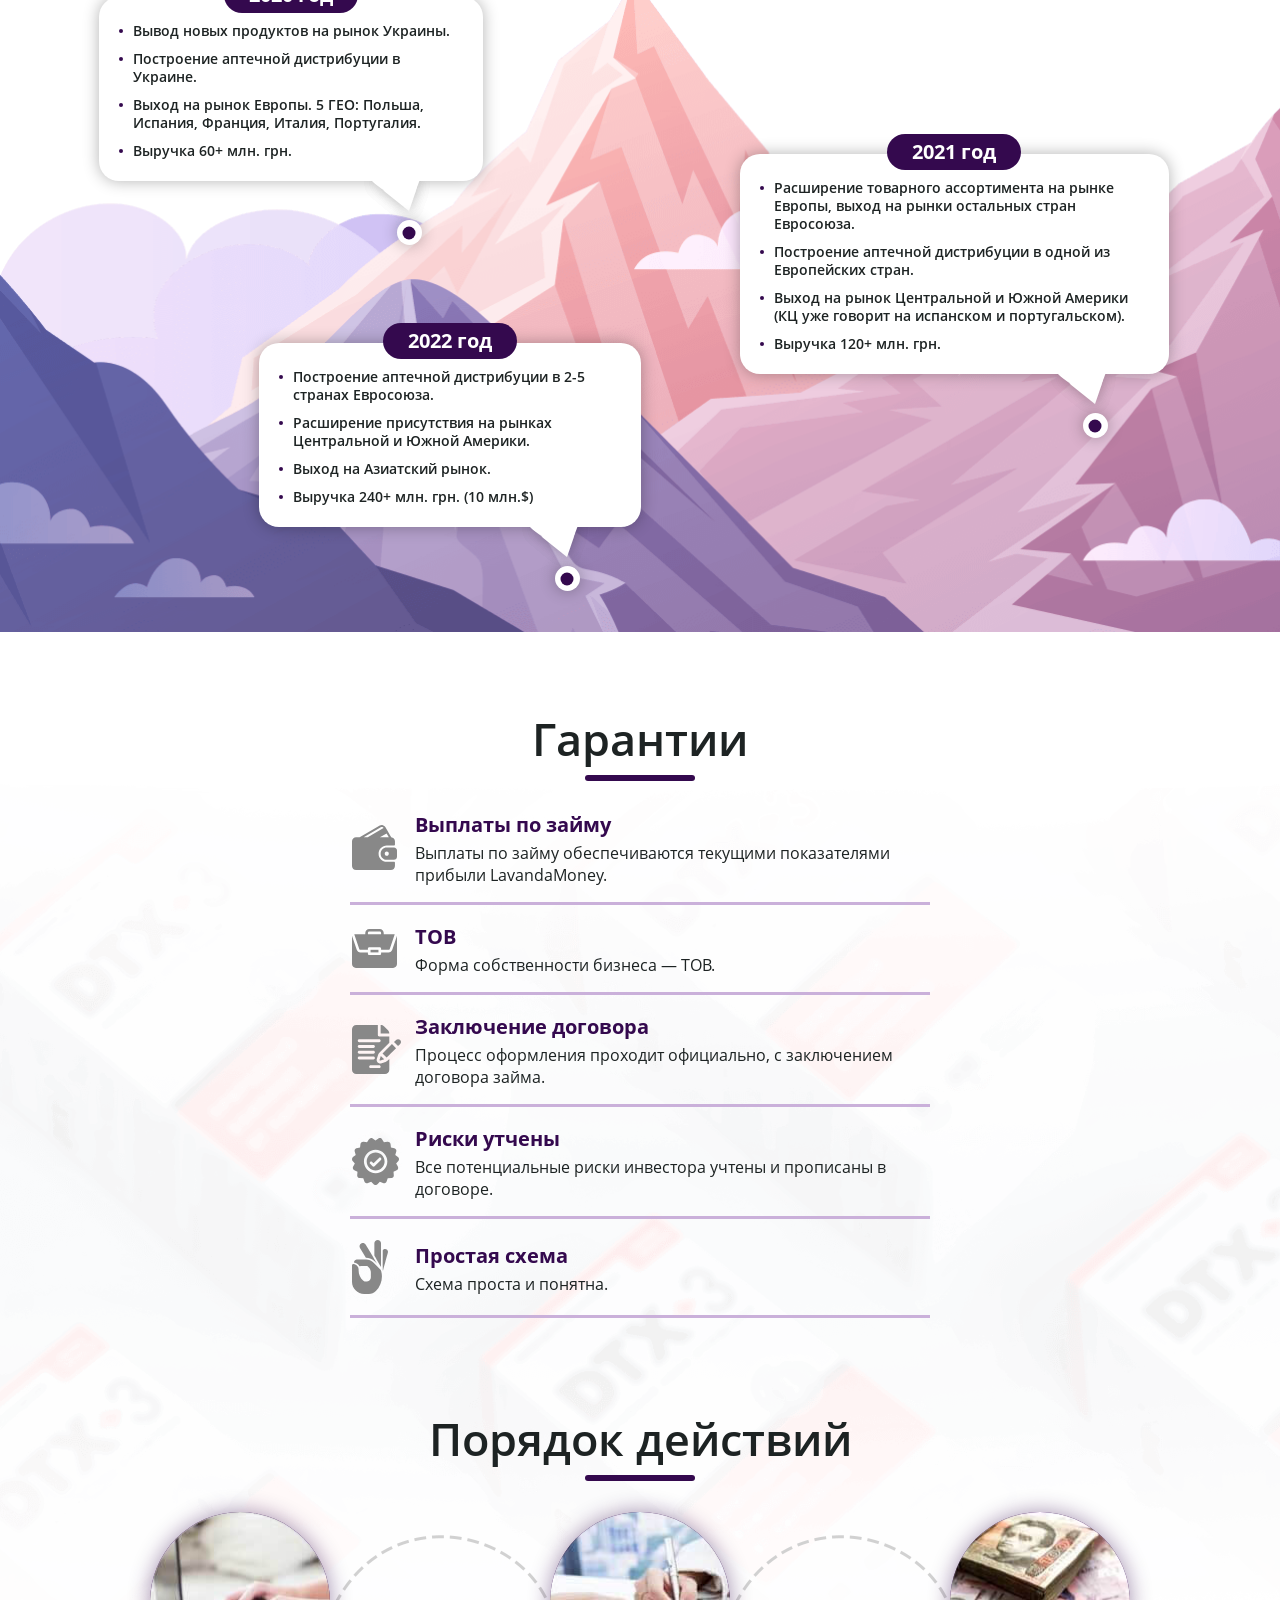
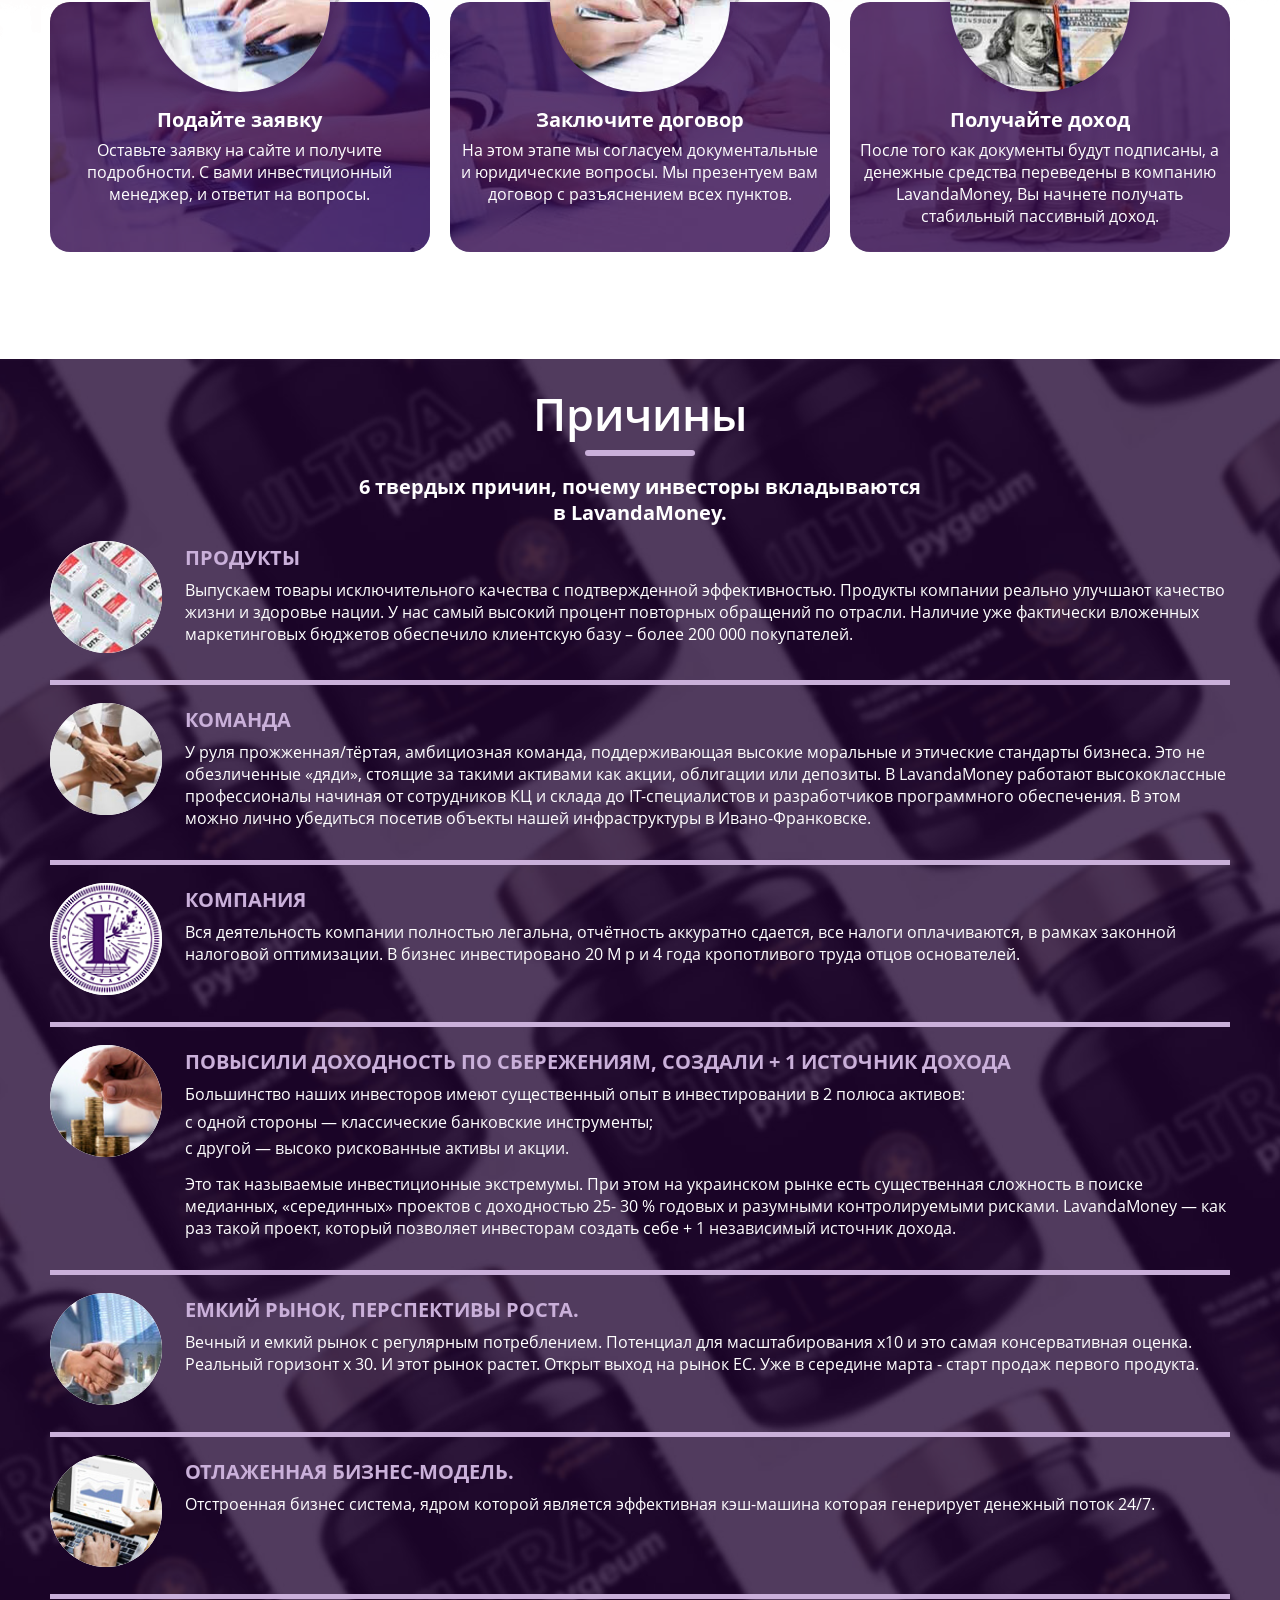
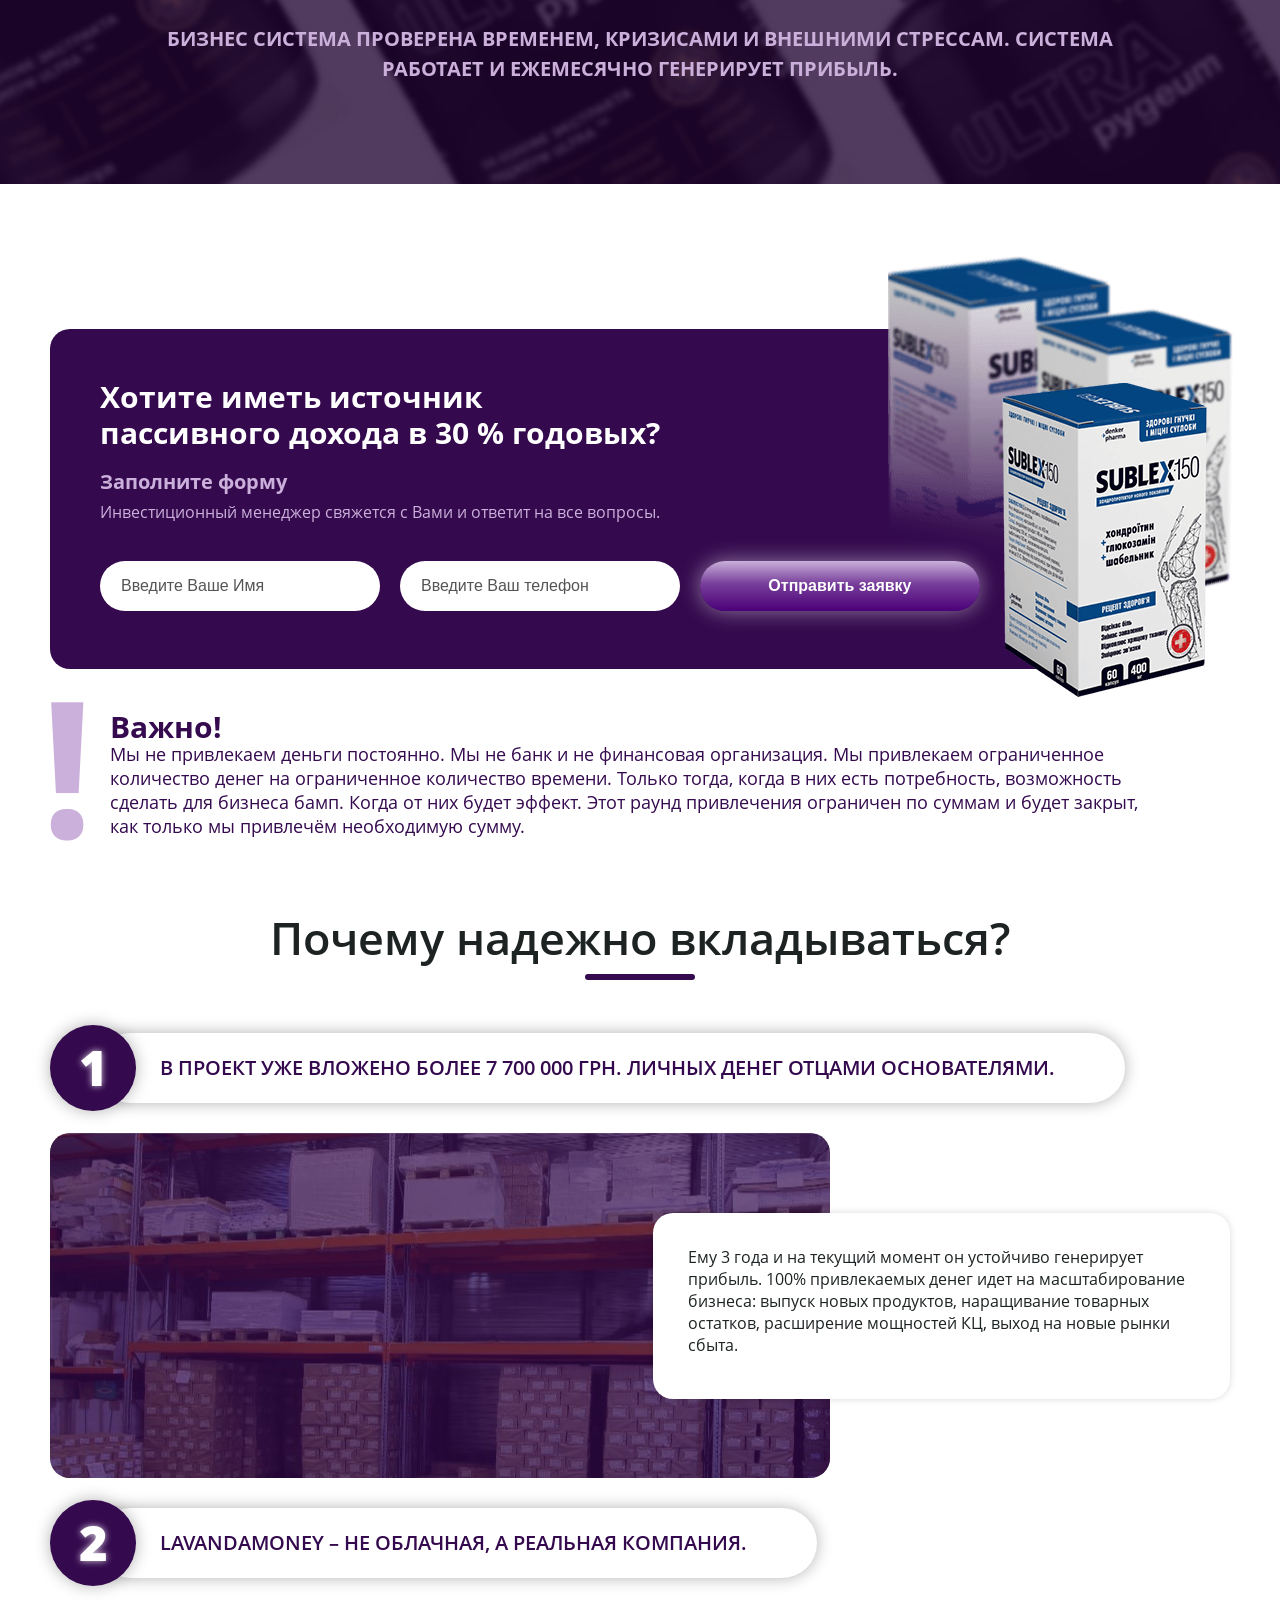
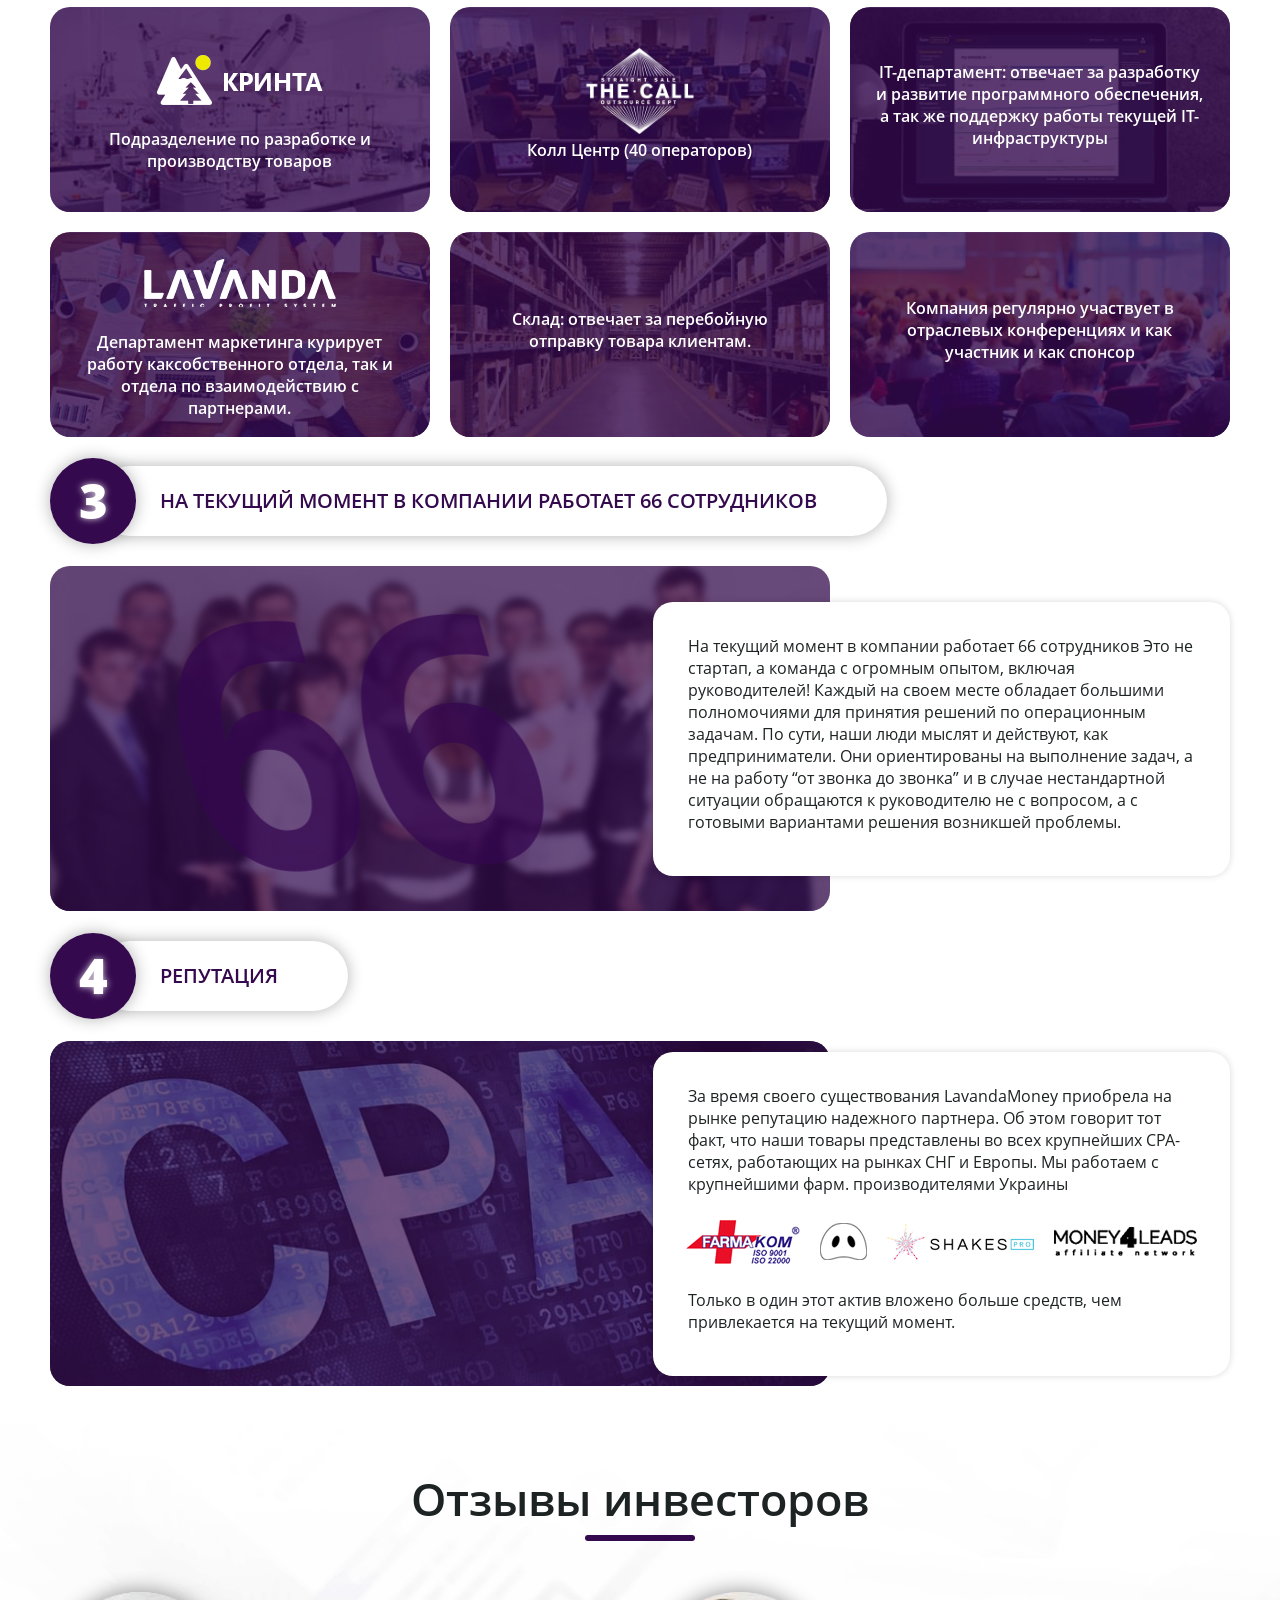
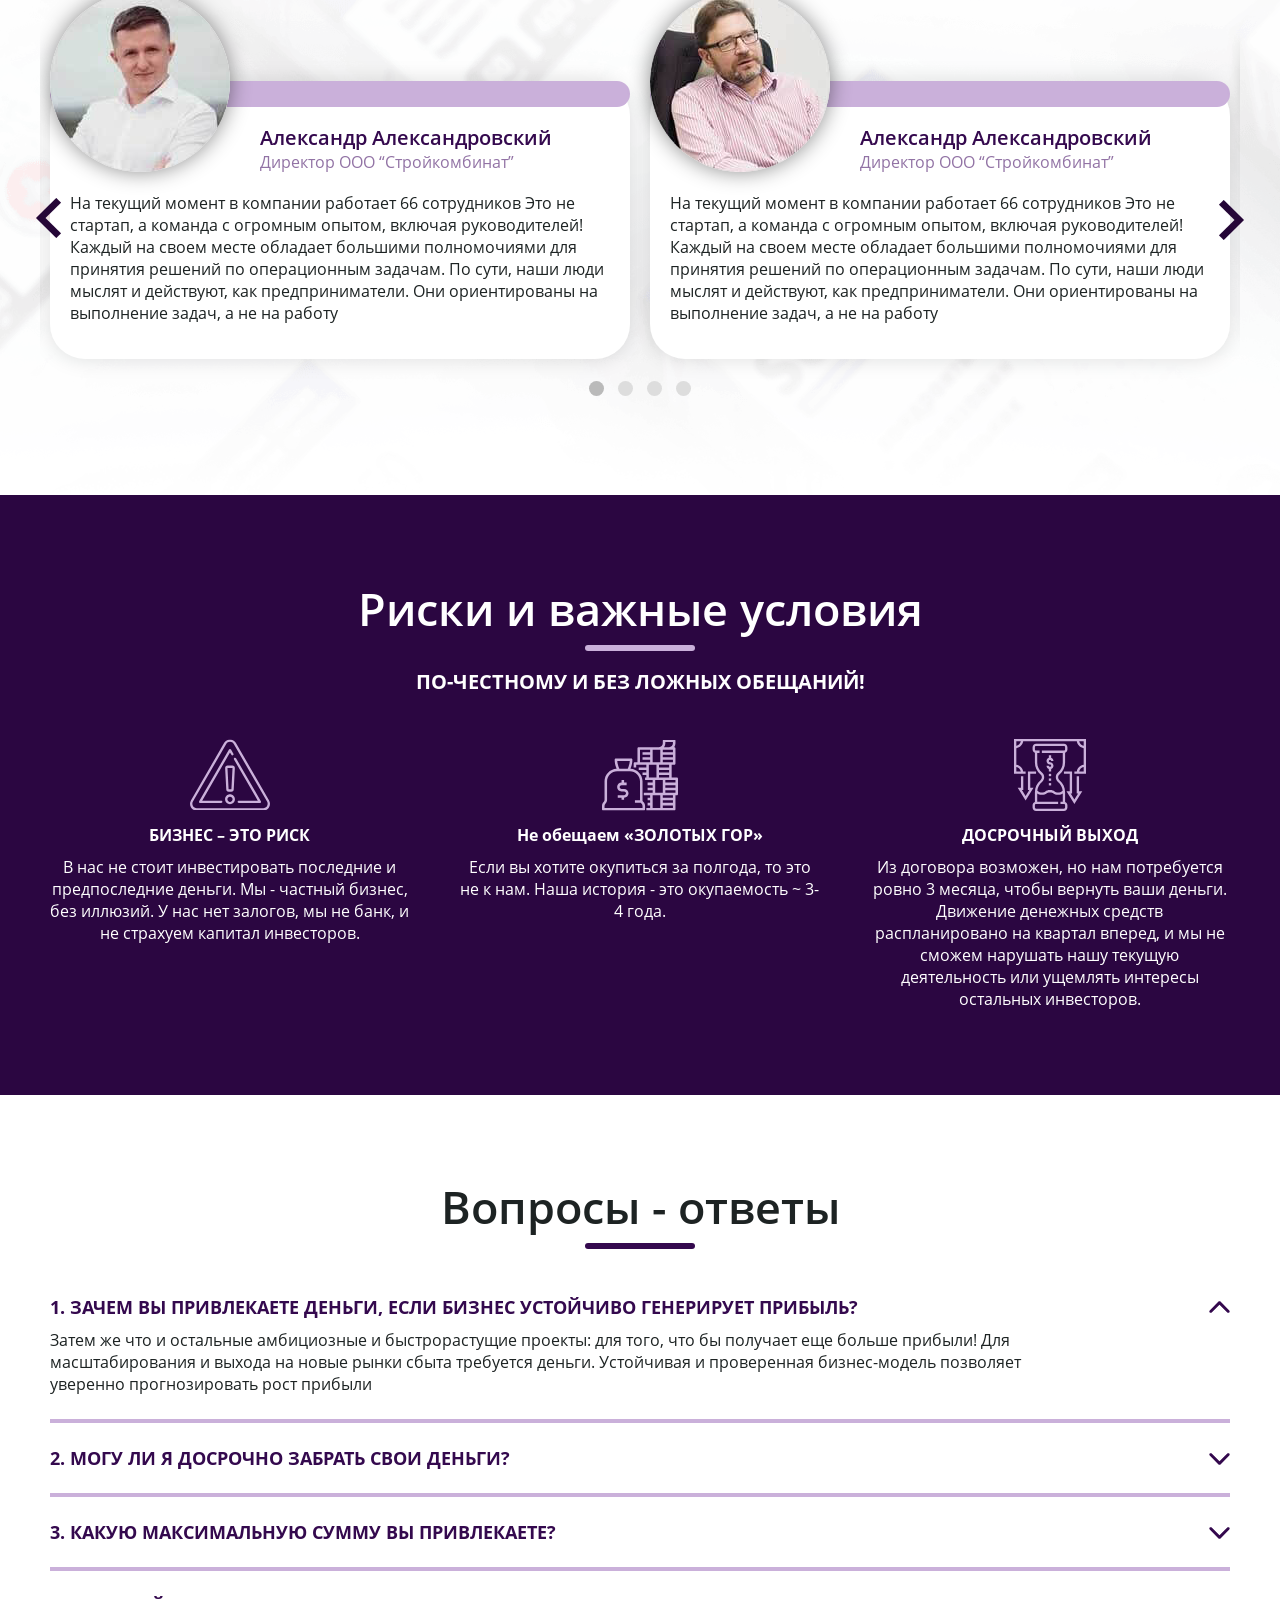
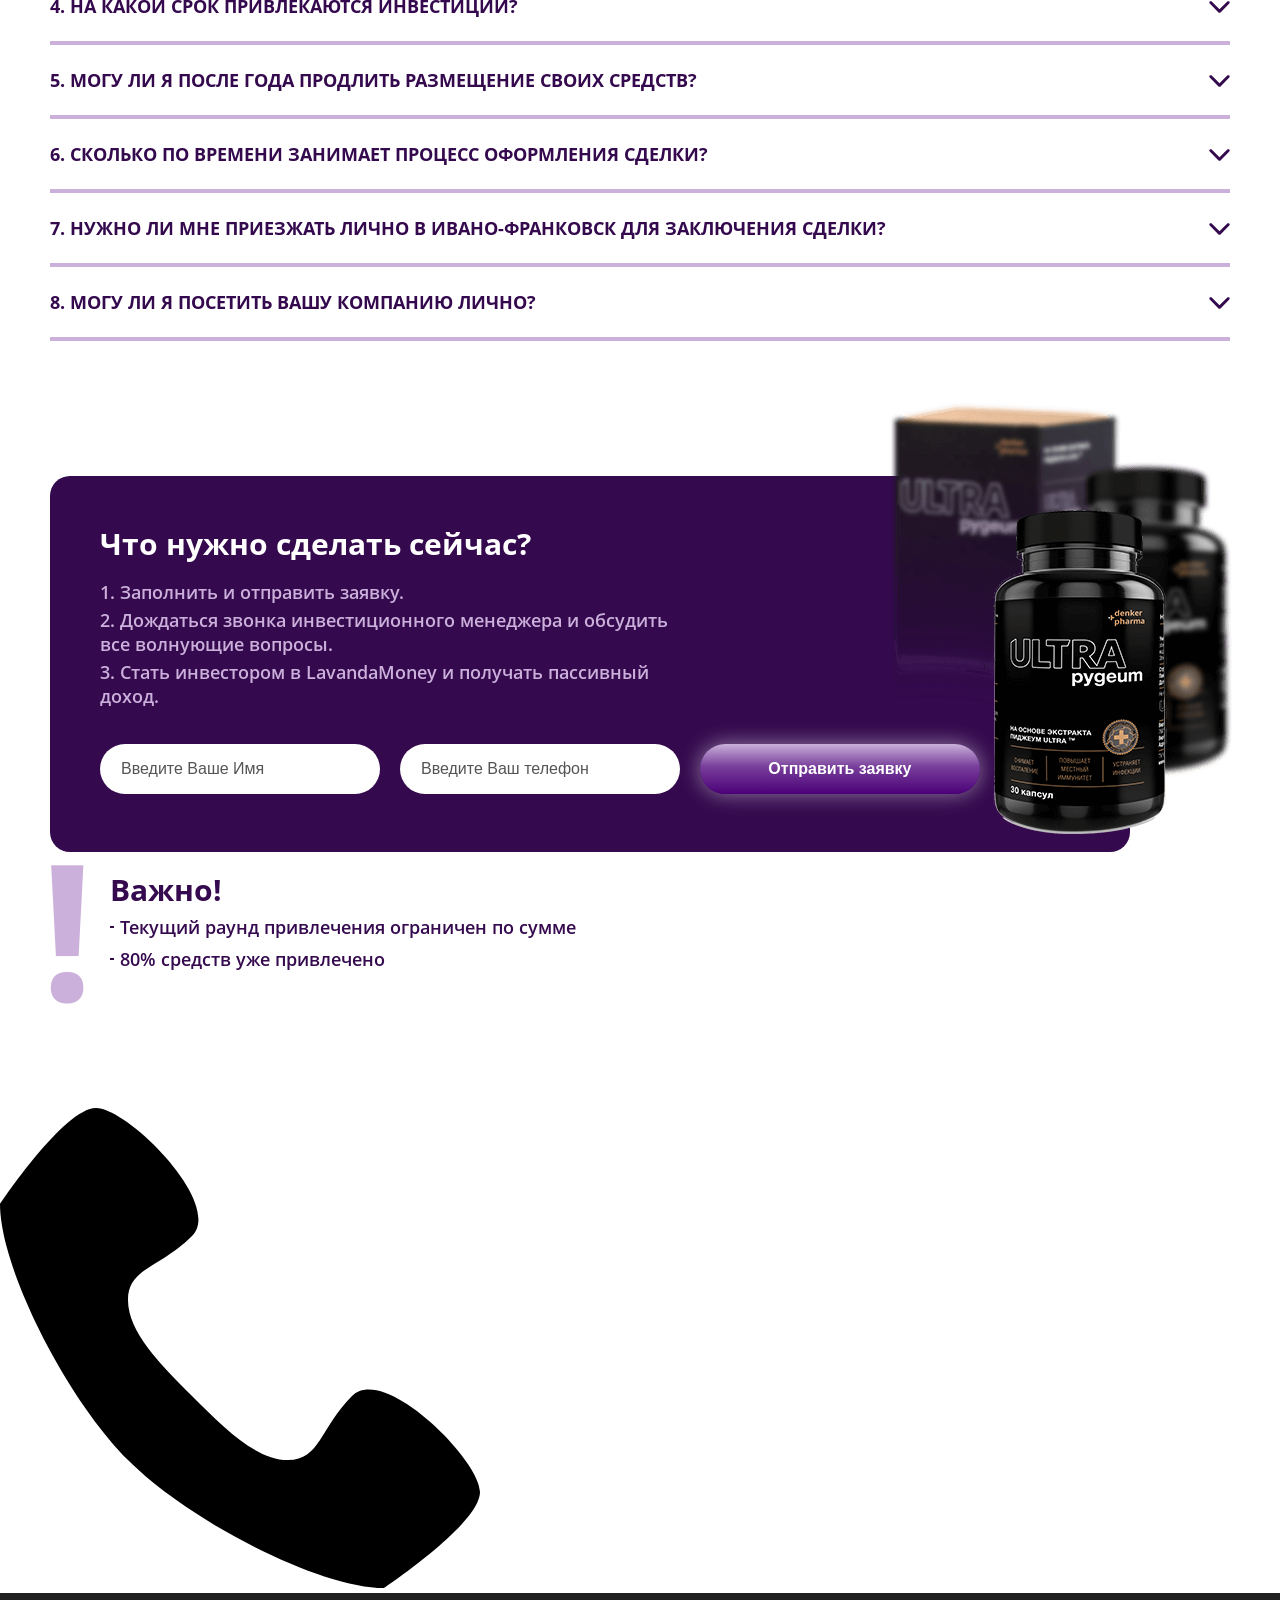
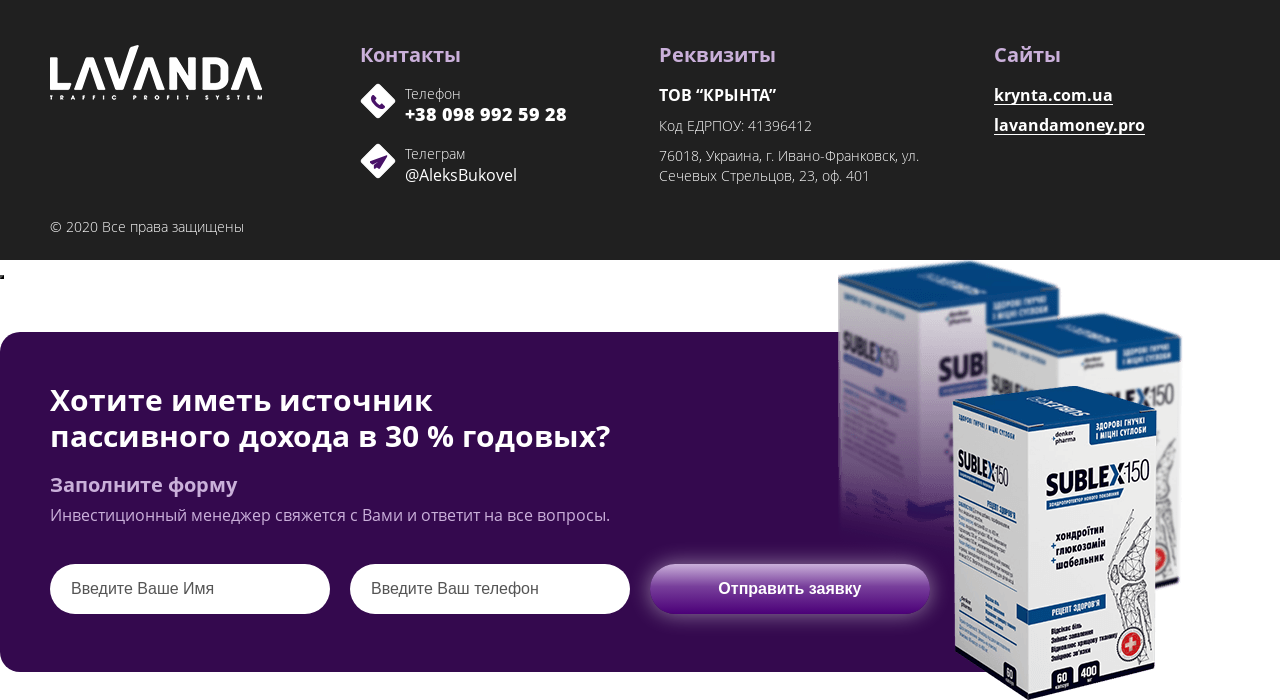
==== commit 42390d75: "Lavanda" ====
--- a/index.html
+++ b/index.html
@@ -720,7 +720,7 @@
 						</div>
 						<div class="article_3">
 							<div class="img_box">
-								<img src="img/img_14.png" alt="" />
+								<img src="img/img_14.jpg" alt="" />
 							</div>
 							<div class="article_3_descript">
 								<p>За время своего существования LavandaMoney приобрела на рынке репутацию надежного партнера. Об этом говорит тот факт, что наши товары представлены во всех крупнейших CPA-сетях, работающих на рынках СНГ и Европы. Мы работаем с крупнейшими фарм. производителями Украины</p>
